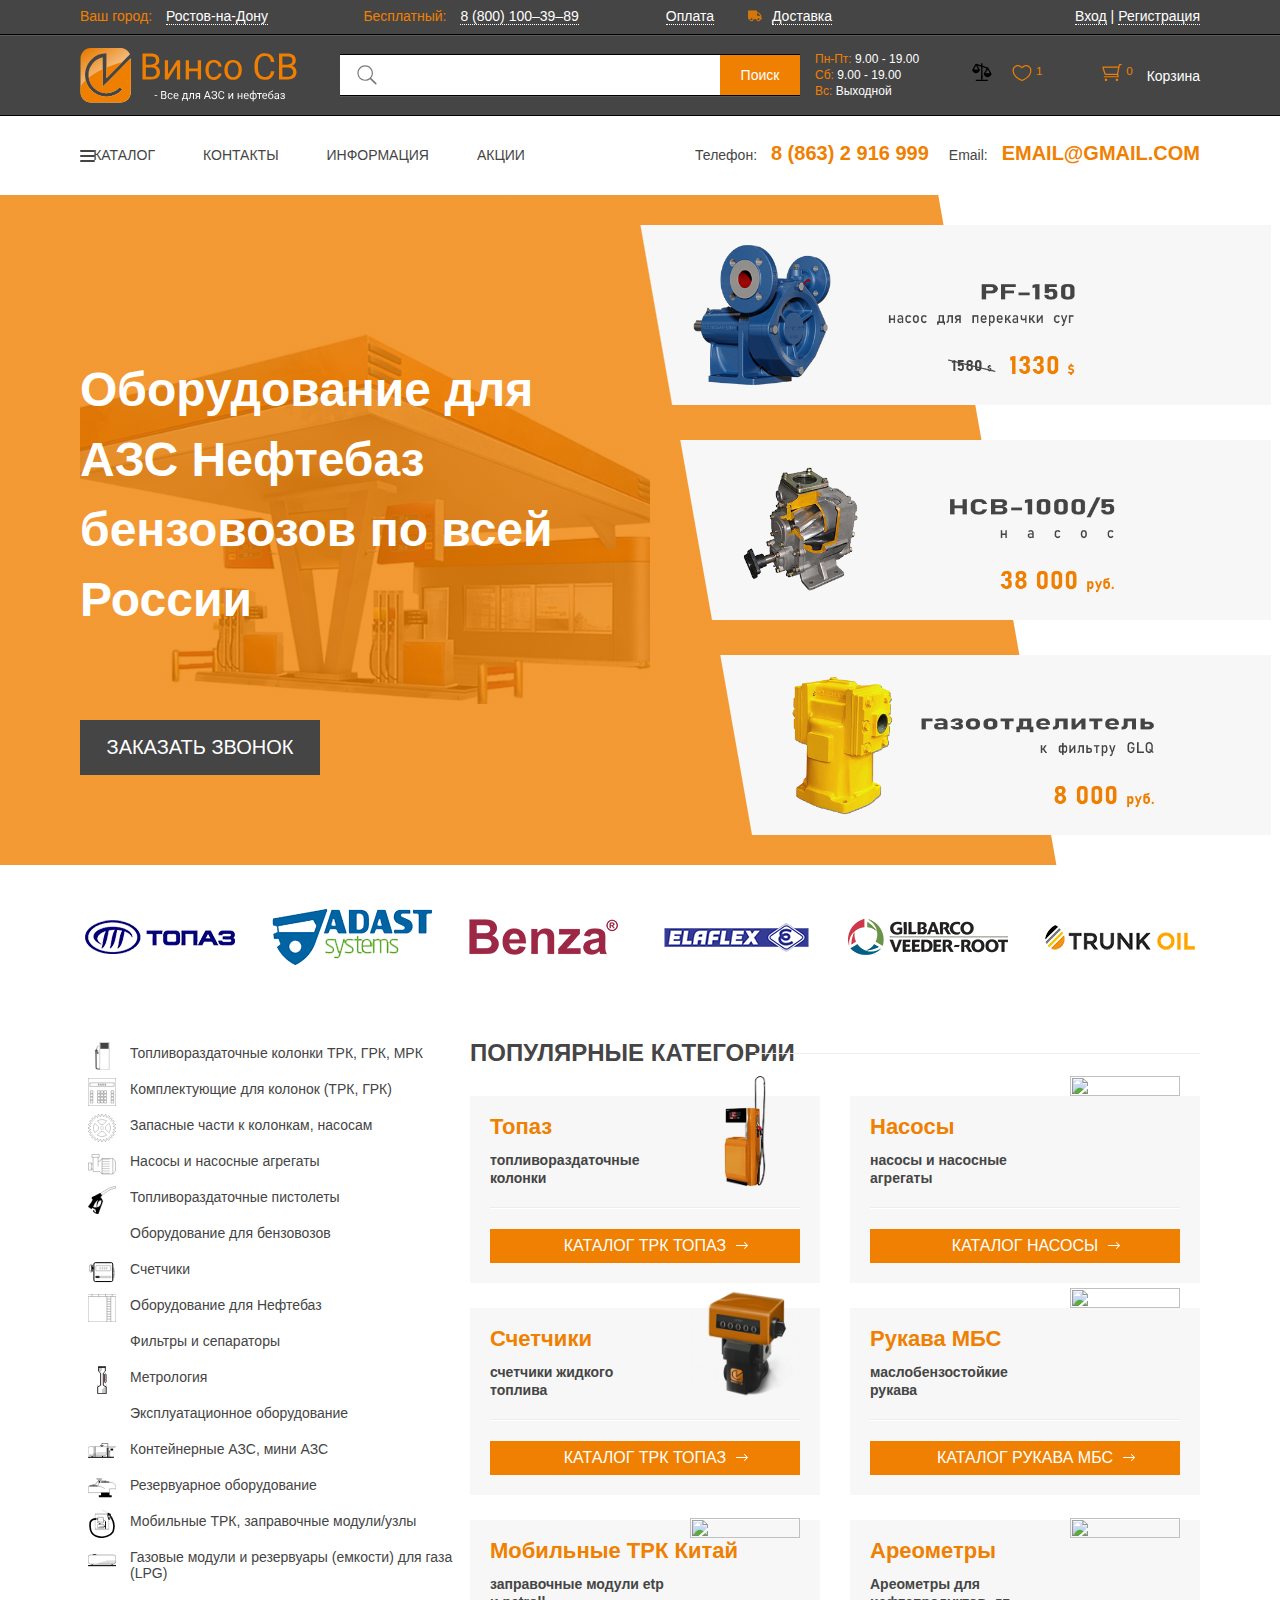
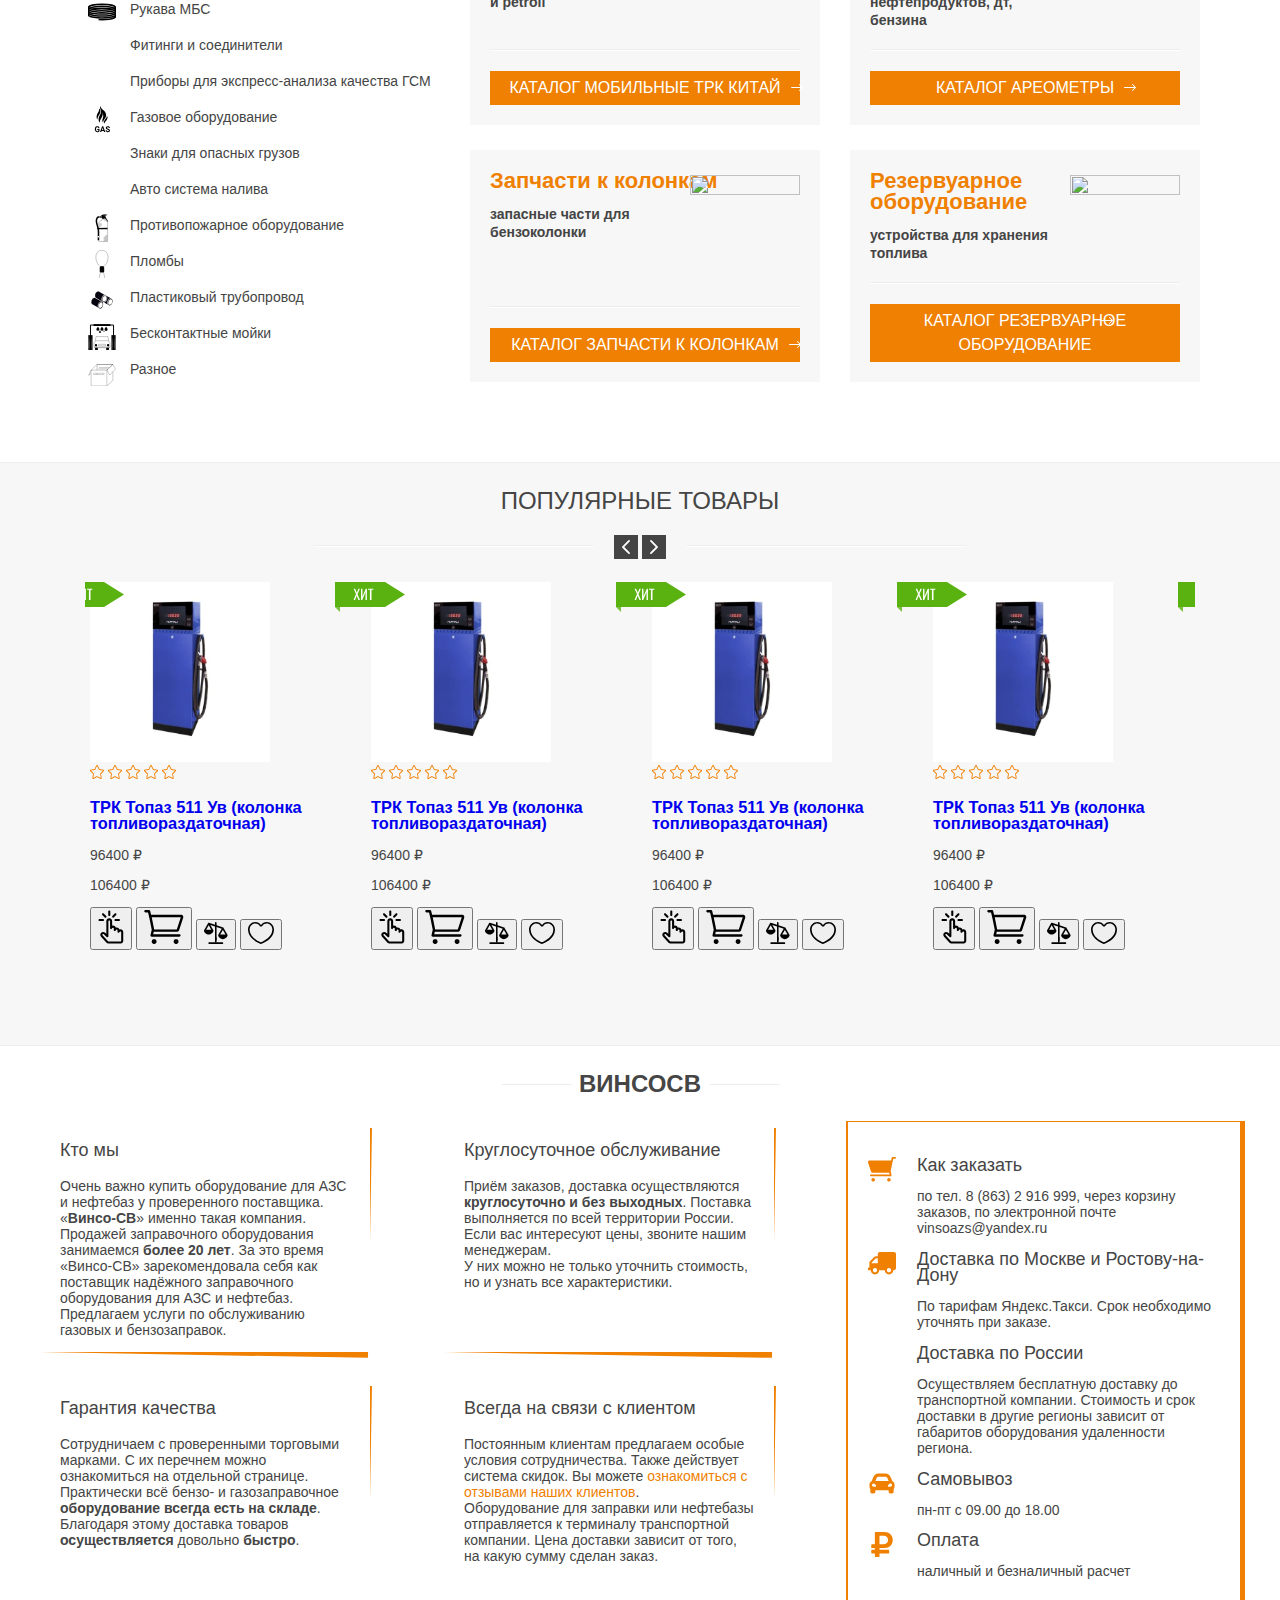
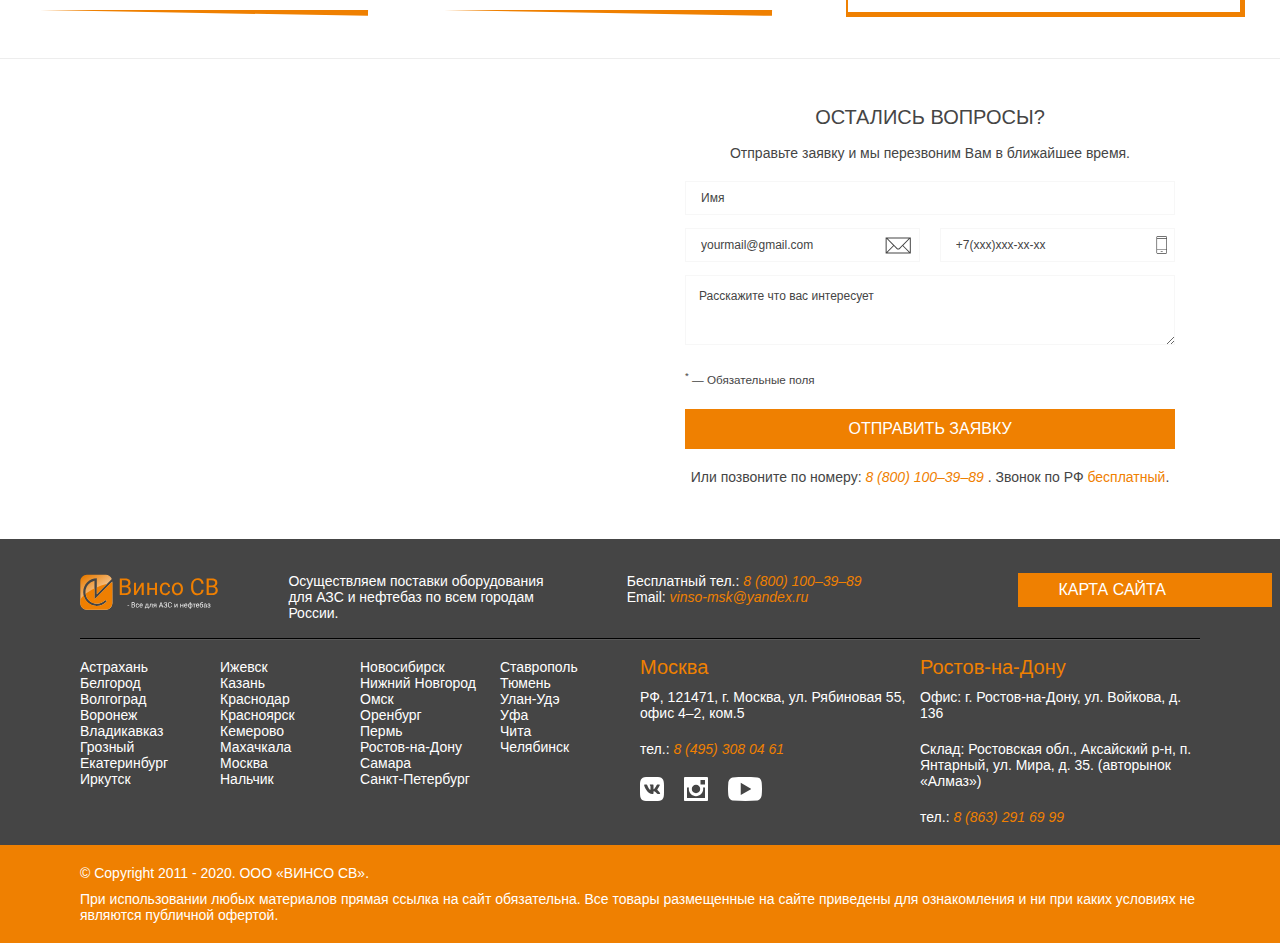
==== index.html @ 9df368e2 "vinso template 0.1" ====
<!DOCTYPE html><html lang="ru"><head><meta charset="utf-8"><meta name="viewport" content="width=device-width,initial-scale=1"><title>Оборудование для АЗС и нефтебаз в Москве | Винсо СВ</title><link rel="shortcut icon" href="img/favicon.ico" type="image/x-icon"><link rel="icon" href="img/favicon.ico" type="image/x-icon"><link rel="preload" href="fonts/oswald-v35-latin_cyrillic-ext_cyrillic-700.woff2" as="font" crossorigin="anonymous"><link rel="preload" href="fonts/oswald-v35-latin_cyrillic-ext_cyrillic-regular.woff2" as="font" crossorigin="anonymous"><link rel="preload" href="fonts/roboto-v20-latin_cyrillic-ext_cyrillic-700.woff2" as="font" crossorigin="anonymous"><link rel="preload" href="fonts/roboto-v20-latin_cyrillic-ext_cyrillic-regular.woff2" as="font" crossorigin="anonymous"><link rel="stylesheet" href="css/style.min.css"></head><body><header class="page-header"><div class="page-header__wrap-top"><div class="page-header__container"><span class="city-choosing"><span>Ваш город:</span> <a class="city-choosing__city" href="#">Ростов-на-Дону</a> </span><span class="page-header__phone"><span>Бесплатный:</span> <a class="page-header__phone--number" href="tel:+1234567890">8 (800) 100–39–89</a> </span><!-- Hidden for mobile --> <a class="page-header__payment" href="#" target="_blank">Оплата</a> <a class="page-header__delivery" href="#" target="_blank">Доставка</a><ul class="page-header__user-list user-list"><li class="user-list__item"><a class="user-list__login" href="auth.html">Вход</a> | <a class="user-list__registration" href="auth.html">Регистрация</a></li></ul><!-- Hidden for mobile End --></div></div><div class="page-header__wrap-bottom"><div class="page-header__container"><a class="page-header__logo"><picture><!--[if IE 9]><video style="display: none;"><![endif]--><source media="(min-width: 1200px)" srcset="img/logo-desktop.svg"><!--[if IE 9]></video><![endif]--> <img class="page-header__logo-image" src="img/logo_mobile.png" width="140" height="34" alt="ВинсоСВ"></picture></a><div class="search search--closed"><button class="search__toggle" type="button" aria-label="Поиск по сайту"><svg width="24" height="24"><use xlink:href="img/sprite.svg#icon-search"/></svg></button><!-- Hidden for mobile --><div class="search__box"><form class="search__form" action="#" method="get" enctype="multipart/form-data"><input class="search__input" type="search" name="search" id="search" placeholder=""> <label class="search__label" for="search" aria-label="Поиск по сайту"><svg width="20" height="20"><use xlink:href="img/sprite.svg#icon-search"/></svg></label> <button class="search__button button" type="submit">Поиск</button></form></div><!-- Hidden for mobile End --></div><!-- Hidden for mobile --><div class="page-header__office-hours"><p><span>Пн-Пт:</span> 9.00 - 19.00</p><p><span>Сб:</span> 9.00 - 19.00</p><p><span>Вс:</span> Выходной</p></div><div class="bookmarks"><ul class="bookmarks__list"><li class="bookmarks__item"><a href="#" class="bookmarks__link" aria-label="Добавить в сравнение"><svg width="20" height="18"><use xlink:href="img/sprite.svg#icon-compare"/></svg></a></li><li class="bookmarks__item"><a href="#" class="bookmarks__link bookmarks__link--active" aria-label="Добавить в избранное"><svg width="20" height="16"><use xlink:href="img/sprite.svg#icon-favorite"/></svg> <span><sup>1</sup></span></a></li></ul></div><div class="page-header__cart"><a class="page-header__cart-link" href="cart.html"><svg width="20" height="17"><use xlink:href="img/sprite.svg#icon-cart_header"/></svg> <span><sup>0</sup></span> Корзина</a></div><!-- Hidden for mobile End --></div><nav class="main-nav main-nav--closed"><button class="main-nav__toggle" type="button" aria-label="Открыть меню"></button><div class="main-nav__wrap"><ul class="main-nav__list user-list"><li class="user-list__item"><a class="user-list__login" href="auth.html">Вход</a> | <a class="user-list__registration" href="auth.html">Регистрация</a></li></ul><ul class="main-nav__list main-list"><li class="main-list__item"><a class="main-list__item-link main-list__item-link--catalog" href="category.html">Каталог</a></li><li class="main-list__item"><a class="main-list__item-link" href="contacts.html">Контакты</a></li><li class="main-list__item"><a class="main-list__item-link" href="information.html">Информация</a></li><li class="main-list__item"><a class="main-list__item-link" href="special.html">Акции</a></li></ul><!-- Hidden for mobile --> <span class="page-header__phone-main">Телефон: <a class="page-header__phone-main--target" href="tel:+1234567890">8 (863) 2 916 999</a></span> <span class="page-header__mail-main">Email: <a class="page-header__mail-main--target" href="mailto:email@gmail.com">email@gmail.com</a></span><!-- Hidden for mobile End --><ul class="main-nav__list category-list"><li class="category-list__item"><a class="category-list__item-link" href="#">Топливораздаточные колонки ТРК, ГРК, МРК</a></li><li class="category-list__item"><a class="category-list__item-link" href="#">Комплектующие для колонок (ТРК, ГРК)</a></li><li class="category-list__item"><a class="category-list__item-link" href="#">Запасные части к колонкам, насосам</a></li><li class="category-list__item"><a class="category-list__item-link" href="#">Насосы и насосные агрегаты</a></li><li class="category-list__item"><a class="category-list__item-link" href="#">Топливораздаточные пистолеты</a></li><li class="category-list__item"><a class="category-list__item-link" href="#">Оборудование для бензовозов</a></li><li class="category-list__item"><a class="category-list__item-link" href="#">Счетчики</a></li><li class="category-list__item"><a class="category-list__item-link" href="#">Оборудование для Нефтебаз</a></li><li class="category-list__item"><a class="category-list__item-link" href="#">Фильтры и сепараторы</a></li><li class="category-list__item"><a class="category-list__item-link" href="#">Метрология</a></li><li class="category-list__item"><a class="category-list__item-link" href="#">Эксплуатационное оборудование</a></li><li class="category-list__item"><a class="category-list__item-link" href="#">Контейнерные АЗС, мини АЗС</a></li><li class="category-list__item"><a class="category-list__item-link" href="#">Резервуарное оборудование</a></li><li class="category-list__item"><a class="category-list__item-link" href="#">Мобильные ТРК, заправочные модули/узлы</a></li><li class="category-list__item"><a class="category-list__item-link" href="#">Газовые модули и резервуары (емкости) для газа (LPG)</a></li><li class="category-list__item"><a class="category-list__item-link" href="#">Рукава МБС</a></li><li class="category-list__item"><a class="category-list__item-link" href="#">Фитинги и соединители</a></li><li class="category-list__item"><a class="category-list__item-link" href="#">Приборы для экспресс-анализа качества ГСМ</a></li><li class="category-list__item"><a class="category-list__item-link" href="#">Газовое оборудование</a></li><li class="category-list__item"><a class="category-list__item-link" href="#">Знаки для опасных грузов</a></li><li class="category-list__item"><a class="category-list__item-link" href="#">Авто система налива</a></li><li class="category-list__item"><a class="category-list__item-link" href="#">Противопожарное оборудование</a></li><li class="category-list__item"><a class="category-list__item-link" href="#">Пломбы</a></li><li class="category-list__item"><a class="category-list__item-link" href="#">Пластиковый трубопровод</a></li><li class="category-list__item"><a class="category-list__item-link" href="#">Бесконтактные мойки</a></li><li class="category-list__item"><a class="category-list__item-link" href="#">Разное</a></li></ul></div></nav></div></header><main class="page-main"><section class="hero"><div class="hero__container"><header class="hero__header"><h1 class="hero__title">Оборудование для АЗС Нефтебаз бензовозов по всей России</h1><!-- Hidden for mobile --> <a class="hero__button">Заказать звонок</a><!-- Hidden for mobile End --></header></div><!-- Hidden for mobile --><div class="banners"><ul class="banners__list"><li class="banners__item"><img src="img/slide-001.png" width="432" height="180" alt=""></li><li class="banners__item"><img src="img/slide-002.png" width="432" height="180" alt=""></li><li class="banners__item"><img src="img/slide-003.png" width="432" height="180" alt=""></li></ul></div><!-- Hidden for mobile End --></section><!-- Hidden for mobile --><section class="manufacturer"><h2 class="visually-hidden">Производители</h2><ul class="manufacturer__list"><li class="manufacturer__item"><a href="#"><img src="img/logo_topaz_160x85.png" width="160" height="85" alt=""></a></li><li class="manufacturer__item"><a href="#"><img src="img/logo_adast_160x85.png" width="160" height="85" alt=""></a></li><li class="manufacturer__item"><a href="#"><img src="img/logo_benza_160x85.png" width="160" height="85" alt=""></a></li><li class="manufacturer__item"><a href="#"><img src="img/logo_elaflex_160x85.png" width="160" height="85" alt=""></a></li><li class="manufacturer__item"><a href="#"><img src="img/logo_gilbarco_160x85.png" width="160" height="85" alt=""></a></li><li class="manufacturer__item"><a href="#"><img src="img/logo_trunkoil_160x85.png" width="160" height="85" alt=""></a></li></ul></section><!-- Hidden for mobile End --><section class="categories"><h2 class="visually-hidden">Категории</h2><a class="categories__button button" href="category.html">Перейти в каталог</a><!-- Hidden for mobile --><!-- If js works, delete this duplicate category and move the original from the mobile menu --><ul class="categories__main-nav-list main-nav__list category-list"><li class="categories__main-nav-list-item category-list__item"><a class="category-list__link category-list__link--trk categories__link categories__link--trk" href="#">Топливораздаточные колонки ТРК, ГРК, МРК</a></li><li class="categories__main-nav-list-item category-list__item"><a class="category-list__link category-list__link--komplektushie categories__link categories__link--komplektushie" href="#">Комплектующие для колонок (ТРК, ГРК)</a></li><li class="categories__main-nav-list-item category-list__item"><a class="category-list__link category-list__link--zapchasti categories__link categories__link--zapchasti" href="#">Запасные части к колонкам, насосам</a></li><li class="categories__main-nav-list-item category-list__item"><a class="category-list__link category-list__link--nasos categories__link categories__link--nasos" href="#">Насосы и насосные агрегаты</a></li><li class="categories__main-nav-list-item category-list__item"><a class="category-list__link category-list__link--pistolet categories__link categories__link--pistolet" href="#">Топливораздаточные пистолеты</a></li><li class="categories__main-nav-list-item category-list__item"><a class="category-list__link category-list__link--benzovoz categories__link categories__link--benzovoz" href="#">Оборудование для бензовозов</a></li><li class="categories__main-nav-list-item category-list__item"><a class="category-list__link category-list__link--schetchik categories__link categories__link--schetchik" href="#">Счетчики</a></li><li class="categories__main-nav-list-item category-list__item"><a class="category-list__link category-list__link--neftebaz categories__link categories__link--neftebaz" href="#">Оборудование для Нефтебаз</a></li><li class="categories__main-nav-list-item category-list__item"><a class="category-list__link category-list__link--filtr categories__link categories__link--filtr" href="#">Фильтры и сепараторы</a></li><li class="categories__main-nav-list-item category-list__item"><a class="category-list__link category-list__link--metrologiya categories__link categories__link--metrologiya" href="#">Метрология</a></li><li class="categories__main-nav-list-item category-list__item"><a class="category-list__link category-list__link--eksp_oboryd categories__link categories__link--eksp_oboryd" href="#">Эксплуатационное оборудование</a></li><li class="categories__main-nav-list-item category-list__item"><a class="category-list__link category-list__link--kont_azs categories__link categories__link--kont_azs" href="#">Контейнерные АЗС, мини АЗС</a></li><li class="categories__main-nav-list-item category-list__item"><a class="category-list__link category-list__link--rezerv_ob categories__link categories__link--rezerv_ob" href="#">Резервуарное оборудование</a></li><li class="categories__main-nav-list-item category-list__item"><a class="category-list__link category-list__link--mobile_trk categories__link categories__link--mobile_trk" href="#">Мобильные ТРК, заправочные модули/узлы</a></li><li class="categories__main-nav-list-item category-list__item"><a class="category-list__link category-list__link--rezervuaryi categories__link categories__link--rezervuaryi" href="#">Газовые модули и резервуары (емкости) для газа (LPG)</a></li><li class="categories__main-nav-list-item category-list__item"><a class="category-list__link category-list__link--rykava_mbs categories__link categories__link--rykava_mbs" href="#">Рукава МБС</a></li><li class="categories__main-nav-list-item category-list__item"><a class="category-list__link category-list__link--fiting categories__link categories__link--fiting" href="#">Фитинги и соединители</a></li><li class="categories__main-nav-list-item category-list__item"><a class="category-list__link category-list__link--analizator categories__link categories__link--analizator" href="#">Приборы для экспресс-анализа качества ГСМ</a></li><li class="categories__main-nav-list-item category-list__item"><a class="category-list__link category-list__link--gas categories__link categories__link--gas" href="#">Газовое оборудование</a></li><li class="categories__main-nav-list-item category-list__item"><a class="category-list__link category-list__link--dopogs categories__link categories__link--dopogs" href="#">Знаки для опасных грузов</a></li><li class="categories__main-nav-list-item category-list__item"><a class="category-list__link category-list__link--asn categories__link categories__link--asn" href="#">Авто система налива</a></li><li class="categories__main-nav-list-item category-list__item"><a class="category-list__link category-list__link--pojarnoe categories__link categories__link--pojarnoe" href="#">Противопожарное оборудование</a></li><li class="categories__main-nav-list-item category-list__item"><a class="category-list__link category-list__link--plomba categories__link categories__link--plomba" href="#">Пломбы</a></li><li class="categories__main-nav-list-item category-list__item"><a class="category-list__link category-list__link--plast_trub categories__link categories__link--plast_trub" href="#">Пластиковый трубопровод</a></li><li class="categories__main-nav-list-item category-list__item"><a class="category-list__link category-list__link--mojka categories__link categories__link--mojka" href="#">Бесконтактные мойки</a></li><li class="categories__main-nav-list-item category-list__item"><a class="category-list__link category-list__link--raznoe categories__link categories__link--raznoe" href="#">Разное</a></li></ul><!-- Hidden for mobile End --><div class="categories__main-list"><h2 class="categories__main-list-title list-title">Популярные категории</h2><ul class="categories__list categories-list"><li class="categories-list__item"><h2 class="categories-list__title">Топаз</h2><p class="categories-list__subtitle">топливораздаточные колонки</p><picture><!--[if IE 9]><video style="display: none;"><![endif]--><source type="image/webp" media="(min-width: 1200px)" srcset="img/trk-topaz-cat-desktop@1x.webp, img/trk-topaz-cat-desktop@2x.webp 2x"><source type="image/webp" media="(min-width: 768px)" srcset="img/trk-topaz-cat-tablet@1x.webp, img/trk-topaz-cat-tablet@2x.webp 2x"><source type="image/webp" srcset="img/trk-topaz-cat-mobile@1x.webp, img/trk-topaz-cat-mobile@2x.webp 2x"><source media="(min-width: 1200px)" srcset="img/trk-topaz-cat-desktop@1x.png, img/trk-topaz-cat-desktop@2x.png 2x"><source media="(min-width: 768px)" srcset="img/trk-topaz-cat-tablet@1x.png, img/trk-topaz-cat-tablet@2x.png 2x"><!--[if IE 9]></video><![endif]--> <img class="categories-list__image" src="img/trk-topaz-cat-mobile@1x.png" srcset="img/trk-topaz-cat-mobile@2x.png 2x" width="110" height="110" alt=""></picture><hr class="hr"><a class="categories-list__button button" href="#">каталог трк Топаз</a></li><li class="categories-list__item"><h2 class="categories-list__title">Насосы</h2><p class="categories-list__subtitle">насосы и насосные агрегаты</p><picture><!--[if IE 9]><video style="display: none;"><![endif]--><source type="image/webp" media="(min-width: 1200px)" srcset="img/cat-pump-desktop@1x.webp, img/cat-pump-desktop@2x.webp 2x"><source type="image/webp" media="(min-width: 768px)" srcset="img/cat-pump-tablet@1x.webp, img/cat-pump-tablet@2x.webp 2x"><source type="image/webp" srcset="img/cat-pump-mobile@1x.webp, img/cat-pump-mobile@2x.webp 2x"><source media="(min-width: 1200px)" srcset="img/cat-pump-desktop@1x.png, img/cat-pump-desktop@2x.png 2x"><source media="(min-width: 768px)" srcset="img/cat-pump-tablet@1x.png, img/cat-pump-tablet@2x.png 2x"><!--[if IE 9]></video><![endif]--> <img class="categories-list__image" src="img/cat-pump-mobile@1x.png" srcset="img/cat-pump-mobile@2x.png 2x" width="110" height="110" alt=""></picture><hr class="hr"><a class="categories-list__button button" href="#">каталог насосы</a></li><li class="categories-list__item"><h2 class="categories-list__title">Счетчики</h2><p class="categories-list__subtitle">счетчики жидкого топлива</p><picture><!--[if IE 9]><video style="display: none;"><![endif]--><source type="image/webp" media="(min-width: 1200px)" srcset="img/fuel-meter-cat-desktop@1x.webp, img/fuel-meter-cat-desktop@2x.webp 2x"><source type="image/webp" media="(min-width: 768px)" srcset="img/fuel-meter-cat-tablet@1x.webp, img/fuel-meter-cat-tablet@2x.webp 2x"><source type="image/webp" srcset="img/fuel-meter-cat-mobile@1x.webp, img/fuel-meter-cat-mobile@2x.webp 2x"><source media="(min-width: 1200px)" srcset="img/fuel-meter-cat-desktop@1x.png, img/fuel-meter-cat-desktop@2x.png 2x"><source media="(min-width: 768px)" srcset="img/fuel-meter-cat-tablet@1x.png, img/fuel-meter-cat-tablet@2x.png 2x"><!--[if IE 9]></video><![endif]--> <img class="categories-list__image" src="img/fuel-meter-cat-mobile@1x.png" srcset="img/fuel-meter-cat-mobile@2x.png 2x" width="110" height="110" alt=""></picture><hr class="hr"><a class="categories-list__button button" href="#">каталог трк Топаз</a></li><li class="categories-list__item"><h2 class="categories-list__title">Рукава МБС</h2><p class="categories-list__subtitle">маслобензостойкие рукава</p><picture><!--[if IE 9]><video style="display: none;"><![endif]--><source type="image/webp" media="(min-width: 1200px)" srcset="img/cat-sleeves-desktop@1x.webp, img/cat-sleeves-desktop@2x.webp 2x"><source type="image/webp" media="(min-width: 768px)" srcset="img/cat-sleeves-tablet@1x.webp, img/cat-sleeves-tablet@2x.webp 2x"><source type="image/webp" srcset="img/cat-sleeves-mobile@1x.webp, img/cat-sleeves-mobile@2x.webp 2x"><source media="(min-width: 1200px)" srcset="img/cat-sleeves-desktop@1x.png, img/cat-sleeves-desktop@2x.png 2x"><source media="(min-width: 768px)" srcset="img/cat-sleeves-tablet@1x.png, img/cat-sleeves-tablet@2x.png 2x"><!--[if IE 9]></video><![endif]--> <img class="categories-list__image" src="img/cat-sleeves-mobile@1x.png" srcset="img/cat-sleeves-mobile@2x.png 2x" width="110" height="110" alt=""></picture><hr class="hr"><a class="categories-list__button button" href="#">каталог рукава мбс</a></li><!-- Hidden for mobile --><li class="categories-list__item"><h2 class="categories-list__title">Мобильные ТРК Китай</h2><p class="categories-list__subtitle">заправочные модули etp и petroll</p><picture><!--[if IE 9]><video style="display: none;"><![endif]--><source type="image/webp" media="(min-width: 1200px)" srcset="img/cat-mobile-dispensers-desktop@1x.webp, img/cat-mobile-dispensers-desktop@2x.webp 2x"><source type="image/webp" media="(min-width: 768px)" srcset="img/cat-mobile-dispensers-tablet@1x.webp, img/cat-mobile-dispensers-tablet@2x.webp 2x"><source type="image/webp" srcset="img/cat-mobile-dispensers-mobile@1x.webp, img/cat-mobile-dispensers-mobile@2x.webp 2x"><source media="(min-width: 1200px)" srcset="img/cat-mobile-dispensers-desktop@1x.png, img/cat-mobile-dispensers-desktop@2x.png 2x"><source media="(min-width: 768px)" srcset="img/cat-mobile-dispensers-tablet@1x.png, img/cat-mobile-dispensers-tablet@2x.png 2x"><!--[if IE 9]></video><![endif]--> <img class="categories-list__image" src="img/cat-mobile-dispensers-mobile@1x.png" srcset="img/cat-mobile-dispensers-mobile@2x.png 2x" width="110" height="110" alt=""></picture><hr class="hr"><a class="categories-list__button button" href="#">каталог Мобильные ТРК Китай</a></li><li class="categories-list__item"><h2 class="categories-list__title">Ареометры</h2><p class="categories-list__subtitle">Ареометры для нефтепродуктов, дт, бензина</p><picture><!--[if IE 9]><video style="display: none;"><![endif]--><source type="image/webp" media="(min-width: 1200px)" srcset="img/cat-areometer-desktop@1x.webp, img/cat-areometer-desktop@2x.webp 2x"><source type="image/webp" media="(min-width: 768px)" srcset="img/cat-areometer-tablet@1x.webp, img/cat-areometer-tablet@2x.webp 2x"><source type="image/webp" srcset="img/cat-areometer-mobile@1x.webp, img/cat-areometer-mobile@2x.webp 2x"><source media="(min-width: 1200px)" srcset="img/cat-areometer-desktop@1x.png, img/cat-areometer-desktop@2x.png 2x"><source media="(min-width: 768px)" srcset="img/cat-areometer-tablet@1x.png, img/cat-areometer-tablet@2x.png 2x"><!--[if IE 9]></video><![endif]--> <img class="categories-list__image" src="img/cat-areometer-mobile@1x.png" srcset="img/cat-areometer-mobile@2x.png 2x" width="110" height="110" alt=""></picture><hr class="hr"><a class="categories-list__button button" href="#">каталог Ареометры</a></li><li class="categories-list__item"><h2 class="categories-list__title">Запчасти к колонкам</h2><p class="categories-list__subtitle">запасные части для бензоколонки</p><picture><!--[if IE 9]><video style="display: none;"><![endif]--><source type="image/webp" media="(min-width: 1200px)" srcset="img/cat-repair-parts-desktop@1x.webp, img/cat-repair-parts-desktop@2x.webp 2x"><source type="image/webp" media="(min-width: 768px)" srcset="img/cat-repair-parts-tablet@1x.webp, img/cat-repair-parts-tablet@2x.webp 2x"><source type="image/webp" srcset="img/cat-repair-parts-mobile@1x.webp, img/cat-repair-parts-mobile@2x.webp 2x"><source media="(min-width: 1200px)" srcset="img/cat-repair-parts-desktop@1x.png, img/cat-repair-parts-desktop@2x.png 2x"><source media="(min-width: 768px)" srcset="img/cat-repair-parts-tablet@1x.png, img/cat-repair-parts-tablet@2x.png 2x"><!--[if IE 9]></video><![endif]--> <img class="categories-list__image" src="img/cat-repair-parts-mobile@1x.png" srcset="img/cat-repair-parts-mobile@2x.png 2x" width="110" height="110" alt=""></picture><hr class="hr"><a class="categories-list__button button" href="#">каталог Запчасти к колонкам</a></li><li class="categories-list__item"><h2 class="categories-list__title">Резервуарное оборудование</h2><p class="categories-list__subtitle">устройства для хранения топлива</p><picture><!--[if IE 9]><video style="display: none;"><![endif]--><source type="image/webp" media="(min-width: 1200px)" srcset="img/cat-tank-equipment-desktop@1x.webp, img/cat-tank-equipment-desktop@2x.webp 2x"><source type="image/webp" media="(min-width: 768px)" srcset="img/cat-tank-equipment-tablet@1x.webp, img/cat-tank-equipment-tablet@2x.webp 2x"><source type="image/webp" srcset="img/cat-tank-equipment-mobile@1x.webp, img/cat-tank-equipment-mobile@2x.webp 2x"><source media="(min-width: 1200px)" srcset="img/cat-tank-equipment-desktop@1x.png, img/cat-tank-equipment-desktop@2x.png 2x"><source media="(min-width: 768px)" srcset="img/cat-tank-equipment-tablet@1x.png, img/cat-tank-equipment-tablet@2x.png 2x"><!--[if IE 9]></video><![endif]--> <img class="categories-list__image" src="img/cat-tank-equipment-mobile@1x.png" srcset="img/cat-tank-equipment-mobile@2x.png 2x" width="110" height="110" alt=""></picture><hr class="hr"><a class="categories-list__button button" href="#">каталог Резервуарное оборудование</a></li><!-- Hidden for mobile End --></ul></div></section><section class="popular-product"><h2>Популярные товары</h2><div class="popular-product__slider slider" id="popular-product__slider"><div class="slider__buttons"><button class="slider__before" type="button" aria-label="Влево"></button> <button class="slider__after" type="button" aria-label="Вправо"></button></div><ul class="slider__list"><li class="slider__item"><article class="article-product"><div class="ribbons"><div class="ribbons__ribbon ribbons__ribbon--popular"></div></div><a class="article-product__link" href="product.html"><img class="article-product__image" src="img/topaz511.jpg" width="180" height="180" alt="ТРК Топаз 511 Ув (колонка топливораздаточная)"></a><div class="article-product__description"><div class="article-product__rate" data-score="0"><img src="img/star-off.png" alt="1" title="bad"> <img src="img/star-off.png" alt="2" title="poor"> <img src="img/star-off.png" alt="3" title="regular"> <img src="img/star-off.png" alt="4" title="good"> <img src="img/star-off.png" alt="5" title="gorgeous"> <input type="hidden" name="score" value="0"></div><a class="article-product__link" href="product.html"><h3 class="article-product__title">ТРК Топаз 511 Ув (колонка топливораздаточная)</h3></a><div class="article-product__prices"><p class="article-product__price">96400 <span class="article-product__price--currency">₽</span></p><p class="article-product__old-price">106400 <span class="article-product__old-price--currency">₽</span></p></div></div><div class="article-product__buttons"><button class="article-product__buyoneclick" type="button" aria-label="Купить в один клик"><svg width="26" height="34"><use xlink:href="img/sprite.svg#icon-buyoneclick"/></svg></button> <button class="article-product__cart" type="button" aria-label="Положить в корзину"><svg width="40" height="34"><use xlink:href="img/sprite.svg#icon-buycart"/></svg></button> <button class="article-product__compare" type="button" aria-label="Добавить в сравнение"><svg width="24" height="22"><use xlink:href="img/sprite.svg#icon-compare"/></svg></button> <button class="article-product__favorite" type="button" aria-label="Добавить в избранное"><svg width="26" height="22"><use xlink:href="img/sprite.svg#icon-favorite"/></svg></button></div></article></li><li class="slider__item"><article class="article-product"><div class="ribbons"><div class="ribbons__ribbon ribbons__ribbon--popular"></div></div><a class="article-product__link" href="product.html"><img class="article-product__image" src="img/topaz511.jpg" width="180" height="180" alt="ТРК Топаз 511 Ув (колонка топливораздаточная)"></a><div class="article-product__description"><div class="article-product__rate" data-score="0"><img src="img/star-off.png" alt="1" title="bad"> <img src="img/star-off.png" alt="2" title="poor"> <img src="img/star-off.png" alt="3" title="regular"> <img src="img/star-off.png" alt="4" title="good"> <img src="img/star-off.png" alt="5" title="gorgeous"> <input type="hidden" name="score" value="0"></div><a class="article-product__link" href="product.html"><h3 class="article-product__title">ТРК Топаз 511 Ув (колонка топливораздаточная)</h3></a><div class="article-product__prices"><p class="article-product__price">96400 <span class="article-product__price--currency">₽</span></p><p class="article-product__old-price">106400 <span class="article-product__old-price--currency">₽</span></p></div></div><div class="article-product__buttons"><button class="article-product__buyoneclick" type="button" aria-label="Купить в один клик"><svg width="26" height="34"><use xlink:href="img/sprite.svg#icon-buyoneclick"/></svg></button> <button class="article-product__cart" type="button" aria-label="Положить в корзину"><svg width="40" height="34"><use xlink:href="img/sprite.svg#icon-buycart"/></svg></button> <button class="article-product__compare" type="button" aria-label="Добавить в сравнение"><svg width="24" height="22"><use xlink:href="img/sprite.svg#icon-compare"/></svg></button> <button class="article-product__favorite" type="button" aria-label="Добавить в избранное"><svg width="26" height="22"><use xlink:href="img/sprite.svg#icon-favorite"/></svg></button></div></article></li><li class="slider__item"><article class="article-product"><div class="ribbons"><div class="ribbons__ribbon ribbons__ribbon--popular"></div></div><a class="article-product__link" href="product.html"><img class="article-product__image" src="img/topaz511.jpg" width="180" height="180" alt="ТРК Топаз 511 Ув (колонка топливораздаточная)"></a><div class="article-product__description"><div class="article-product__rate" data-score="0"><img src="img/star-off.png" alt="1" title="bad"> <img src="img/star-off.png" alt="2" title="poor"> <img src="img/star-off.png" alt="3" title="regular"> <img src="img/star-off.png" alt="4" title="good"> <img src="img/star-off.png" alt="5" title="gorgeous"> <input type="hidden" name="score" value="0"></div><a class="article-product__link" href="product.html"><h3 class="article-product__title">ТРК Топаз 511 Ув (колонка топливораздаточная)</h3></a><div class="article-product__prices"><p class="article-product__price">96400 <span class="article-product__price--currency">₽</span></p><p class="article-product__old-price">106400 <span class="article-product__old-price--currency">₽</span></p></div></div><div class="article-product__buttons"><button class="article-product__buyoneclick" type="button" aria-label="Купить в один клик"><svg width="26" height="34"><use xlink:href="img/sprite.svg#icon-buyoneclick"/></svg></button> <button class="article-product__cart" type="button" aria-label="Положить в корзину"><svg width="40" height="34"><use xlink:href="img/sprite.svg#icon-buycart"/></svg></button> <button class="article-product__compare" type="button" aria-label="Добавить в сравнение"><svg width="24" height="22"><use xlink:href="img/sprite.svg#icon-compare"/></svg></button> <button class="article-product__favorite" type="button" aria-label="Добавить в избранное"><svg width="26" height="22"><use xlink:href="img/sprite.svg#icon-favorite"/></svg></button></div></article></li><li class="slider__item"><article class="article-product"><div class="ribbons"><div class="ribbons__ribbon ribbons__ribbon--popular"></div></div><a class="article-product__link" href="product.html"><img class="article-product__image" src="img/topaz511.jpg" width="180" height="180" alt="ТРК Топаз 511 Ув (колонка топливораздаточная)"></a><div class="article-product__description"><div class="article-product__rate" data-score="0"><img src="img/star-off.png" alt="1" title="bad"> <img src="img/star-off.png" alt="2" title="poor"> <img src="img/star-off.png" alt="3" title="regular"> <img src="img/star-off.png" alt="4" title="good"> <img src="img/star-off.png" alt="5" title="gorgeous"> <input type="hidden" name="score" value="0"></div><a class="article-product__link" href="product.html"><h3 class="article-product__title">ТРК Топаз 511 Ув (колонка топливораздаточная)</h3></a><div class="article-product__prices"><p class="article-product__price">96400 <span class="article-product__price--currency">₽</span></p><p class="article-product__old-price">106400 <span class="article-product__old-price--currency">₽</span></p></div></div><div class="article-product__buttons"><button class="article-product__buyoneclick" type="button" aria-label="Купить в один клик"><svg width="26" height="34"><use xlink:href="img/sprite.svg#icon-buyoneclick"/></svg></button> <button class="article-product__cart" type="button" aria-label="Положить в корзину"><svg width="40" height="34"><use xlink:href="img/sprite.svg#icon-buycart"/></svg></button> <button class="article-product__compare" type="button" aria-label="Добавить в сравнение"><svg width="24" height="22"><use xlink:href="img/sprite.svg#icon-compare"/></svg></button> <button class="article-product__favorite" type="button" aria-label="Добавить в избранное"><svg width="26" height="22"><use xlink:href="img/sprite.svg#icon-favorite"/></svg></button></div></article></li><li class="slider__item"><article class="article-product"><div class="ribbons"><div class="ribbons__ribbon ribbons__ribbon--popular"></div></div><a class="article-product__link" href="product.html"><img class="article-product__image" src="img/topaz511.jpg" width="180" height="180" alt="ТРК Топаз 511 Ув (колонка топливораздаточная)"></a><div class="article-product__description"><div class="article-product__rate" data-score="0"><img src="img/star-off.png" alt="1" title="bad"> <img src="img/star-off.png" alt="2" title="poor"> <img src="img/star-off.png" alt="3" title="regular"> <img src="img/star-off.png" alt="4" title="good"> <img src="img/star-off.png" alt="5" title="gorgeous"> <input type="hidden" name="score" value="0"></div><a class="article-product__link" href="product.html"><h3 class="article-product__title">ТРК Топаз 511 Ув (колонка топливораздаточная)</h3></a><div class="article-product__prices"><p class="article-product__price">96400 <span class="article-product__price--currency">₽</span></p><p class="article-product__old-price">106400 <span class="article-product__old-price--currency">₽</span></p></div></div><div class="article-product__buttons"><button class="article-product__buyoneclick" type="button" aria-label="Купить в один клик"><svg width="26" height="34"><use xlink:href="img/sprite.svg#icon-buyoneclick"/></svg></button> <button class="article-product__cart" type="button" aria-label="Положить в корзину"><svg width="40" height="34"><use xlink:href="img/sprite.svg#icon-buycart"/></svg></button> <button class="article-product__compare" type="button" aria-label="Добавить в сравнение"><svg width="24" height="22"><use xlink:href="img/sprite.svg#icon-compare"/></svg></button> <button class="article-product__favorite" type="button" aria-label="Добавить в избранное"><svg width="26" height="22"><use xlink:href="img/sprite.svg#icon-favorite"/></svg></button></div></article></li><li class="slider__item"><article class="article-product"><div class="ribbons"><div class="ribbons__ribbon ribbons__ribbon--popular"></div></div><a class="article-product__link" href="product.html"><img class="article-product__image" src="img/topaz511.jpg" width="180" height="180" alt="ТРК Топаз 511 Ув (колонка топливораздаточная)"></a><div class="article-product__description"><div class="article-product__rate" data-score="0"><img src="img/star-off.png" alt="1" title="bad"> <img src="img/star-off.png" alt="2" title="poor"> <img src="img/star-off.png" alt="3" title="regular"> <img src="img/star-off.png" alt="4" title="good"> <img src="img/star-off.png" alt="5" title="gorgeous"> <input type="hidden" name="score" value="0"></div><a class="article-product__link" href="product.html"><h3 class="article-product__title">ТРК Топаз 511 Ув (колонка топливораздаточная)</h3></a><div class="article-product__prices"><p class="article-product__price">96400 <span class="article-product__price--currency">₽</span></p><p class="article-product__old-price">106400 <span class="article-product__old-price--currency">₽</span></p></div></div><div class="article-product__buttons"><button class="article-product__buyoneclick" type="button" aria-label="Купить в один клик"><svg width="26" height="34"><use xlink:href="img/sprite.svg#icon-buyoneclick"/></svg></button> <button class="article-product__cart" type="button" aria-label="Положить в корзину"><svg width="40" height="34"><use xlink:href="img/sprite.svg#icon-buycart"/></svg></button> <button class="article-product__compare" type="button" aria-label="Добавить в сравнение"><svg width="24" height="22"><use xlink:href="img/sprite.svg#icon-compare"/></svg></button> <button class="article-product__favorite" type="button" aria-label="Добавить в избранное"><svg width="26" height="22"><use xlink:href="img/sprite.svg#icon-favorite"/></svg></button></div></article></li></ul></div></section><section class="page-content"><h2 class="page-content__title">Винсосв</h2><div class="page-content__content"><div class="page-content__content-box"><h2 class="page-content__content-title">Кто мы</h2><p>Очень важно купить оборудование для АЗС и нефтебаз у проверенного поставщика. «<b>Винсо-СВ</b>» именно такая компания. Продажей заправочного оборудования занимаемся <b>более 20 лет</b>. За это время «Винсо-СВ» зарекомендовала себя как поставщик надёжного заправочного оборудования для АЗС и нефтебаз. Предлагаем услуги по обслуживанию газовых и бензозаправок.</p></div><div class="page-content__content-box"><h2 class="page-content__content-title">Круглосуточное обслуживание</h2><p>Приём заказов, доставка осуществляются <b>круглосуточно и без выходных</b>. Поставка выполняется по всей территории России.</p><p>Если вас интересуют цены, звоните нашим менеджерам.</p><p>У них можно не только уточнить стоимость, но и узнать все характеристики.</p></div><div class="page-content__content-box"><h2 class="page-content__content-title">Гарантия качества</h2><p>Сотрудничаем с проверенными торговыми марками. С их перечнем можно ознакомиться на отдельной странице.</p><p>Практически всё бензо- и газозаправочное <b>оборудование всегда есть на складе</b>. Благодаря этому доставка товаров <b>осуществляется</b> довольно <b>быстро</b>.</p></div><div class="page-content__content-box"><h2 class="page-content__content-title">Всегда на связи с клиентом</h2><p>Постоянным клиентам предлагаем особые условия сотрудничества. Также действует система скидок. Вы можете <a class="page-content__content-link" href="#">ознакомиться с отзывами наших клиентов</a>.</p><p>Оборудование для заправки или нефтебазы отправляется к терминалу транспортной компании. Цена доставки зависит от того, на какую сумму сделан заказ.</p></div></div><div class="page-content__aside"><ul class="page-content__aside-list"><li class="page-content__aside-item"><svg width="28" height="25"><use xlink:href="img/sprite.svg#icon-cartsolid"/></svg><h2 class="page-content__aside-title">Как заказать</h2><p>по тел. 8 (863) 2 916 999, через корзину заказов, по электронной почте vinsoazs@yandex.ru</p></li><li class="page-content__aside-item"><svg width="28" height="23"><use xlink:href="img/sprite.svg#icon-trucksolid"/></svg><h2 class="page-content__aside-title">Доставка по Москве и Ростову-на-Дону</h2><p>По тарифам Яндекс.Такси. Срок необходимо уточнять при заказе.</p></li><li class="page-content__aside-item"><h2 class="page-content__aside-title">Доставка по России</h2><p>Осуществляем бесплатную доставку до транспортной компании. Стоимость и срок доставки в другие регионы зависит от габаритов оборудования удаленности региона.</p></li><li class="page-content__aside-item"><svg width="28" height="28"><use xlink:href="img/sprite.svg#icon-carsolid"/></svg><h2 class="page-content__aside-title">Самовывоз</h2><p>пн-пт с 09.00 до 18.00</p></li><li class="page-content__aside-item"><svg width="28" height="28"><use xlink:href="img/sprite.svg#icon-rublsolid"/></svg><h2 class="page-content__aside-title">Оплата</h2><p>наличный и безналичный расчет</p></li></ul></div></section><section class="our-partners"><h2 class="our-partners__title">наши партнеры</h2><div class="our-partners__slider slider" id="our-partners__slider"><div class="slider__buttons"><button class="slider__before" type="button" aria-label="Влево"></button> <button class="slider__after" type="button" aria-label="Вправо"></button></div><ul class="slider__list"><li class="slider__item"><article class="article-partner"><h2 class="visually-hidden">Логотип Fuel Master</h2><a class="article-partner__link" href="#"><img class="article-partner__image" src="img/fuel_master.jpg" width="278" height="70" alt="Логотип Fuel Master"></a></article></li><li class="slider__item"><article class="article-partner"><h2 class="visually-hidden">Логотип Fuel Master</h2><a class="article-partner__link" href="#"><img class="article-partner__image" src="img/fuel_master.jpg" width="278" height="70" alt="Логотип Fuel Master"></a></article></li><li class="slider__item"><article class="article-partner"><h2 class="visually-hidden">Логотип Fuel Master</h2><a class="article-partner__link" href="#"><img class="article-partner__image" src="img/fuel_master.jpg" width="278" height="70" alt="Логотип Fuel Master"></a></article></li><li class="slider__item"><article class="article-partner"><h2 class="visually-hidden">Логотип Fuel Master</h2><a class="article-partner__link" href="#"><img class="article-partner__image" src="img/fuel_master.jpg" width="278" height="70" alt="Логотип Fuel Master"></a></article></li></ul></div></section><section class="contacts"><h2 class="contacts__title">Остались вопросы?</h2><div class="contacts__map"><iframe src="https://yandex.ru/map-widget/v1/?um=constructor%3A9mwApP7oBu80vp2seyWtbrwxiWTaA__4&amp;source=constructor" width="320" height="480"></iframe></div><div class="contacts__form-wrap"><form class="contacts__form feadback-form" action="#" method="POST"><p class="feadback-form__title">Остались вопросы?</p><p class="feadback-form__sub-title">Отправьте заявку и мы перезвоним Вам в ближайшее время.</p><fieldset class="feadback-form__user-field"><legend class="feadback-form__title visually-hidden">Ваши данные</legend><ul class="feadback-form__list"><li class="feadback-form__item feadback-form__item--name"><label class="visually-hidden" for="user-name-field">Имя</label> <input type="text" id="user-name-field" name="user-name" placeholder="Имя" pattern="[A-Za-zА-Яа-яЁё]{2,20}" required></li><li class="feadback-form__item feadback-form__item--email"><label class="visually-hidden" for="user-email-field">E-mail</label> <input type="text" id="user-email-field" name="user-email" placeholder="yourmail@gmail.com" required> <svg width="27" height="17"><use xlink:href="img/sprite.svg#icon-mail"/></svg></li><li class="feadback-form__item feadback-form__item--phone"><label class="visually-hidden" for="user-phone-field">Телефон</label> <input type="text" id="user-phone-field" name="user-phone" placeholder="+7(xxx)xxx-xx-xx" pattern="\+7\([0-9]{3}\)[0-9]{3}\-[0-9]{2}\-[0-9]{2}" required> <svg width="11" height="18"><use xlink:href="img/sprite.svg#icon-phone"/></svg></li><li class="feadback-form__item feadback-form__item--comment"><textarea class="feadback-form__comment" name="comment-field" id="comment-field">Расскажите что вас интересует</textarea></li></ul></fieldset><div class="feadback-form__button-wrapper"><small class="feadback-form__legend feadback-form__legend--bottom"><sup>*</sup> — Обязательные поля</small> <button class="feadback-form__button button" type="submit"><span>Отправить заявку</span></button></div><p class="feadback-form__sub-description">Или позвоните по номеру: <span class="feadback-form__sub-description--color"><a href="tel:+1234567890">8 (800) 100–39–89</a> </span>. Звонок по РФ <span class="feadback-form__sub-description--color">бесплатный</span>.</p></form></div></section></main><footer class="page-footer"><div class="page-footer__top"><div class="page-footer__top-intro"><a class="page-footer__logo"><picture><!--[if IE 9]><video style="display: none;"><![endif]--><source media="(min-width: 1200px)" srcset="img/logo-desktop.svg"><!--[if IE 9]></video><![endif]--> <img class="page-footer__logo-image" src="img/logo_mobile.png" width="140" height="34" alt="ВинсоСВ"></picture></a><p class="page-footer__small-description">Осуществляем поставки оборудования для АЗС и нефтебаз по всем городам России.</p><div class="page-footer__main-contacts"><div class="page-footer__phone">Бесплатный тел.: <a class="page-footer__phone--number" href="tel:+1234567890">8 (800) 100–39–89</a></div><div class="page-footer__mail">Email: <a class="page-footer__mail--email" href="mailto:vinso-msk@yandex.ru">vinso-msk@yandex.ru</a></div></div><div class="page-footer__social social"><ul class="social__list"><li class="social__item"><a class="social__link social__link--vkontakte" href="#" aria-label="Мы в Вконтакте"><svg width="24" height="24"><use xlink:href="img/sprite.svg#icon-vkontakte"/></svg></a></li><li class="social__item"><a class="social__link social__link--instagram" href="#" aria-label="Мы в Инстаграме"><svg width="24" height="24"><use xlink:href="img/sprite.svg#icon-instagram"/></svg></a></li><li class="social__item"><a class="social__link social__link--youtube" href="" aria-label="Мы в YouTube"><svg width="34" height="24"><use xlink:href="img/sprite.svg#icon-youtube"/></svg></a></li></ul></div><div class="page-footer__site-map"><a class="button page-footer__site-map-link" href="">Карта сайта</a></div></div><div class="page-footer__description"><p class="page-footer__small-description">Осуществляем поставки оборудования для АЗС и нефтебаз по всем городам России.</p><a class="button page-footer__site-map-link" href="">Карта сайта</a></div><div class="page-footer__adresses adresses"><div class="adresses__citys"><ul class="adresses__city-list"><li class="adresses__city-item">Астрахань</li><li class="adresses__city-item">Белгород</li><li class="adresses__city-item">Волгоград</li><li class="adresses__city-item">Воронеж</li><li class="adresses__city-item">Владикавказ</li><li class="adresses__city-item">Грозный</li><li class="adresses__city-item">Екатеринбург</li><li class="adresses__city-item">Иркутск</li></ul><ul class="adresses__city-list"><li class="adresses__city-item">Ижевск</li><li class="adresses__city-item">Казань</li><li class="adresses__city-item">Краснодар</li><li class="adresses__city-item">Красноярск</li><li class="adresses__city-item">Кемерово</li><li class="adresses__city-item">Махачкала</li><li class="adresses__city-item">Москва</li><li class="adresses__city-item">Нальчик</li></ul><ul class="adresses__city-list"><li class="adresses__city-item">Новосибирск</li><li class="adresses__city-item">Нижний Новгород</li><li class="adresses__city-item">Омск</li><li class="adresses__city-item">Оренбург</li><li class="adresses__city-item">Пермь</li><li class="adresses__city-item">Ростов-на-Дону</li><li class="adresses__city-item">Самара</li><li class="adresses__city-item">Санкт-Петербург</li></ul><ul class="adresses__city-list"><li class="adresses__city-item">Ставрополь</li><li class="adresses__city-item">Тюмень</li><li class="adresses__city-item">Улан-Удэ</li><li class="adresses__city-item">Уфа</li><li class="adresses__city-item">Чита</li><li class="adresses__city-item">Челябинск</li></ul></div><ul class="adresses__list"><li class="adresses__item"><p class="adresses__sub-title">Москва</p><p class="adresses__description">РФ, 121471, г. Москва, ул. Рябиновая 55, офис 4–2, ком.5</p><span class="adresses__phone">тел.: <a class="adresses__phone--number" href="tel:+1234567890">8 (495) 308 04 61</a></span><div class="adresses__social social"><ul class="social__list"><li class="social__item"><a class="social__link social__link--vkontakte" href="#" aria-label="Мы в Вконтакте"><svg width="24" height="24"><use xlink:href="img/sprite.svg#icon-vkontakte"/></svg></a></li><li class="social__item"><a class="social__link social__link--instagram" href="#" aria-label="Мы в Инстаграме"><svg width="24" height="24"><use xlink:href="img/sprite.svg#icon-instagram"/></svg></a></li><li class="social__item"><a class="social__link social__link--youtube" href="" aria-label="Мы в YouTube"><svg width="34" height="24"><use xlink:href="img/sprite.svg#icon-youtube"/></svg></a></li></ul></div></li><li class="adresses__item"><p class="adresses__sub-title">Ростов-на-Дону</p><p class="adresses__description">Офис: г. Ростов-на-Дону, ул. Войкова, д. 136</p><p class="adresses__description">Склад: Ростовская обл., Аксайский р-н, п. Янтарный, ул. Мира, д. 35. (авторынок «Алмаз»)</p><span class="adresses__phone">тел.: <a class="adresses__phone--number" href="tel:+1234567890">8 (863) 291 69 99</a></span></li></ul></div></div><div class="page-footer__bottom"><div class="page-footer__bottom-wrap"><p>© Copyright 2011 - 2020. ООО «ВИНСО СВ».</p><p>При использовании любых материалов прямая ссылка на сайт обязательна. Все товары размещенные на сайте приведены для ознакомления и ни при каких условиях не являются публичной офертой.</p></div></div></footer><section class="modal" id="modal__geo"><h2 class="modal__title">Ваш город - <span>Ростов-на-Дону</span>?</h2><div class="modal__bottom"><button class="modal__button modal__button--accept button" type="button">Да</button> <button class="modal__button modal__button--change button" type="button">Изменить</button></div><button class="modal__button-close modal__button--close" type="button" aria-label="Закрыть"></button></section><section class="modal" id="modal__add-cart"><h2 class="modal__title">Товар добавлен в <a href="cart.html" class="modal__link">корзину</a>!</h2><div class="modal__bottom"><a href="order.html" class="modal__button modal__button--accept button" type="button">Оформить заказ</a> <button class="modal__button modal__button--change modal__button--close button" type="button">Продолжить покупки</button></div><button class="modal__button-close modal__button--close" type="button" aria-label="Закрыть"></button></section><section class="modal" id="modal__buyoc"><h2 class="modal__title">Купить в один клик!</h2><form class="modal__buyoc-form buyoc-form" action="#" method="POST"><p class="buyoc-form__sub-title">Оставьте заявку и наш специалист свяжется с вами в ближайшее время!</p><fieldset class="buyoc-form__user-field"><legend class="buyoc-form__title"></legend><ul class="buyoc-form__list"><li class="buyoc-form__item buyoc-form__item--name"><label class="visually-hidden" for="buyoc-user-name-field">Имя</label> <input type="text" id="buyoc-user-name-field" name="user-name" placeholder="Имя" pattern="[A-Za-zА-Яа-яЁё]{2,20}" required></li><li class="buyoc-form__item buyoc-form__item--email"><label class="visually-hidden" for="buyoc-user-email-field">E-mail</label> <input type="text" id="buyoc-user-email-field" name="user-email" placeholder="yourmail@gmail.com" required> <svg width="27" height="17"><use xlink:href="img/sprite.svg#icon-mail"/></svg></li><li class="buyoc-form__item buyoc-form__item--phone"><label class="visually-hidden" for="buyoc-user-phone-field">Телефон</label> <input type="text" id="buyoc-user-phone-field" name="user-phone" placeholder="+7(xxx)xxx-xx-xx" pattern="\+7\([0-9]{3}\)[0-9]{3}\-[0-9]{2}\-[0-9]{2}" required> <svg width="11" height="18"><use xlink:href="img/sprite.svg#icon-phone"/></svg></li><li class="buyoc-form__item buyoc-form__item--comment"><textarea class="buyoc-form__comment" name="buyoc-comment-field" id="buyoc-comment-field" placeholder="Комментарий к заказу"></textarea></li></ul></fieldset><div class="buyoc-form__button-wrapper"><small class="buyoc-form__legend buyoc-form__legend--bottom"><sup>*</sup> — Обязательные поля</small> <button class="buyoc-form__button button" type="submit"><span>Отправить заявку</span></button></div></form><button class="modal__button-close modal__button--close" type="button" aria-label="Закрыть"></button></section><script src="js/svg4everybody.min.js"></script><script src="js/svg4everybody.legacy.min.js"></script><script src="js/script.min.js"></script><script src="js/slider.min.js"></script><script src="js/picturefill.min.js" async></script></body></html>
---- css/style.min.css ----
@-webkit-keyframes slidein{0%{left:-100vw}to{left:0}}@keyframes slidein{0%{left:-100vw}to{left:0}}@-webkit-keyframes bounce{0%{-webkit-transform:translateY(-2000px);transform:translateY(-2000px)}70%{-webkit-transform:translateY(30px);transform:translateY(30px)}90%{-webkit-transform:translateY(-10px);transform:translateY(-10px)}to{-webkit-transform:translateY(0);transform:translateY(0)}}@keyframes bounce{0%{-webkit-transform:translateY(-2000px);transform:translateY(-2000px)}70%{-webkit-transform:translateY(30px);transform:translateY(30px)}90%{-webkit-transform:translateY(-10px);transform:translateY(-10px)}to{-webkit-transform:translateY(0);transform:translateY(0)}}@-webkit-keyframes shake{0%,to{-webkit-transform:translateX(0);transform:translateX(0)}10%,30%,50%,70%,90%{-webkit-transform:translateX(-10px);transform:translateX(-10px)}20%,40%,60%,80%{-webkit-transform:translateX(10px);transform:translateX(10px)}}@keyframes shake{0%,to{-webkit-transform:translateX(0);transform:translateX(0)}10%,30%,50%,70%,90%{-webkit-transform:translateX(-10px);transform:translateX(-10px)}20%,40%,60%,80%{-webkit-transform:translateX(10px);transform:translateX(10px)}}.visually-hidden:not(:focus):not(:active),input[type=checkbox].visually-hidden,input[type=radio].visually-hidden{position:absolute;width:1px;height:1px;margin:-1px;padding:0;overflow:hidden;white-space:nowrap;border:0;clip:rect(0 0 0 0)}@font-face{font-style:normal;font-weight:400;font-family:"Oswald";src:url(../fonts/oswald-v35-latin_cyrillic-ext_cyrillic-regular.woff2) format("woff2"),url(../fonts/oswald-v35-latin_cyrillic-ext_cyrillic-regular.woff) format("woff")}@font-face{font-style:normal;font-weight:700;font-family:"Oswald";src:url(../fonts/oswald-v35-latin_cyrillic-ext_cyrillic-700.woff2) format("woff2"),url(../fonts/oswald-v35-latin_cyrillic-ext_cyrillic-700.woff) format("woff")}@font-face{font-style:normal;font-weight:400;font-family:"Roboto";src:url(../fonts/roboto-v20-latin_cyrillic-ext_cyrillic-regular.woff2) format("woff2"),url(../fonts/roboto-v20-latin_cyrillic-ext_cyrillic-regular.woff) format("woff")}@font-face{font-style:normal;font-weight:700;font-family:"Roboto";src:url(../fonts/roboto-v20-latin_cyrillic-ext_cyrillic-700.woff2) format("woff2"),url(../fonts/roboto-v20-latin_cyrillic-ext_cyrillic-700.woff) format("woff")}.adresses__list{margin:20px 0 0;padding:0;list-style-type:none}@media (min-width:768px){.adresses__list{width:50%}}@media (min-width:1200px){.adresses__list{display:-webkit-box;display:-ms-flexbox;display:flex;-webkit-box-pack:justify;-ms-flex-pack:justify;justify-content:space-between}.adresses__item{width:50%}}.adresses__item:first-child{margin-bottom:20px}@media (min-width:768px){.adresses__item:first-child{margin-bottom:40px}}@media (min-width:1200px){.adresses__item:first-child{margin:0}}.adresses__sub-title{margin:0;font-weight:400;font-size:20px;font-family:"Oswald","Arial",sans-serif;color:#ef8001}.adresses__description{color:#fff}@media (min-width:768px){.adresses__description{margin-bottom:20px}}.adresses__phone,.article-product-g__link .article-product-g__title:hover{color:#ef8001}.adresses__phone--number{font-style:italic;color:#fff;border-bottom:1px dotted #fff}.adresses__phone--number:active,.adresses__phone--number:focus,.adresses__phone--number:hover,.slider__buttons button:active,.slider__buttons button:focus,.slider__buttons button:hover{opacity:.8}@media (min-width:768px){.adresses__phone{color:#fff}.adresses__phone--number{color:#ef8001;border:0}.adresses__phone--number:hover{color:#d5770b;opacity:1}.adresses__phone--number:active,.adresses__phone--number:focus{color:#bb6e16}}.adresses__citys{display:none}@media (min-width:768px){.adresses__citys{display:-webkit-box;display:-ms-flexbox;display:flex;-ms-flex-wrap:wrap;flex-wrap:wrap;width:50%;margin-top:20px}}.adresses__city-list{display:-webkit-box;display:-ms-flexbox;display:flex;-webkit-box-orient:vertical;-webkit-box-direction:normal;-ms-flex-direction:column;flex-direction:column;color:#fff;margin:0;padding:0;list-style-type:none}@media (min-width:768px){.adresses__city-list{width:50%;margin-bottom:20px}}@media (min-width:1200px){.adresses__city-list{width:25%}}@media (min-width:768px){.adresses__city-item{font-size:14}}.adresses__social{display:none}@media (min-width:1200px){.adresses__social{display:block;margin-top:20px}}.article-partner{height:110px;background-color:#fff;border:1px solid #ededed;border-top-width:3px;border-top-color:#ef8001}.article-partner__image{position:relative;top:50%;left:50%;-webkit-transform:translateX(-50%) translateY(-50%);transform:translateX(-50%) translateY(-50%)}.article-partner:hover{-webkit-box-shadow:0 8px 16px rgba(0,0,0,.25);box-shadow:0 8px 16px rgba(0,0,0,.25)}.article-partner:active,.article-partner:focus{-webkit-box-shadow:0 8px 16px rgba(0,0,0,.25);box-shadow:0 8px 16px rgba(0,0,0,.25);opacity:.25}.article-product-g{display:-webkit-box;display:-ms-flexbox;display:flex;-webkit-box-orient:vertical;-webkit-box-direction:normal;-ms-flex-direction:column;flex-direction:column;-webkit-box-pack:justify;-ms-flex-pack:justify;justify-content:space-between;padding:20px;background-color:#fff;border:1px solid #ededed;border-top-width:3px;border-top-color:#ef8001}@media (min-width:768px){.article-product-g{padding:30px}}.article-product-g:hover{-webkit-box-shadow:0 2px 6px rgba(0,0,0,.25);box-shadow:0 2px 6px rgba(0,0,0,.25)}.article-product-g:active,.article-product-g:focus{-webkit-box-shadow:0 2px 6px rgba(0,0,0,.25);box-shadow:0 2px 6px rgba(0,0,0,.25);opacity:.25}.article-product-g__image{width:100%}.article-product-g__description{display:-webkit-box;display:-ms-flexbox;display:flex;-webkit-box-orient:vertical;-webkit-box-direction:normal;-ms-flex-direction:column;flex-direction:column;-webkit-box-pack:justify;-ms-flex-pack:justify;justify-content:space-between;border-top:1px solid #ededed}.article-product-g__rate{margin:9px 0 6px;cursor:pointer}.article-product-g__title{margin:0;font-weight:400;font-size:16px;line-height:21px;font-family:"Oswald","Arial",sans-serif;color:#454545}.article-product-g__prices{display:-webkit-box;display:-ms-flexbox;display:flex;-webkit-box-orient:vertical;-webkit-box-direction:normal;-ms-flex-direction:column;flex-direction:column;-webkit-box-pack:start;-ms-flex-pack:start;justify-content:start;-webkit-box-align:baseline;-ms-flex-align:baseline;align-items:baseline;min-height:46px;margin-top:25px}.article-product-g__price{margin:0;font-style:italic;font-size:24px;line-height:21px;font-family:"Oswald","Arial",sans-serif;color:#59b210}.article-product-g__price--currency{font-style:normal;font-size:16px;color:#454545}.article-product-g__old-price{margin:0;font-style:italic;font-size:12px;line-height:21px;font-family:"Oswald","Arial",sans-serif;color:#454545;-webkit-text-decoration-color:#ff8282;text-decoration-color:#ff8282;-webkit-text-decoration-line:line-through;text-decoration-line:line-through;-webkit-text-decoration-style:inherit;text-decoration-style:inherit}.article-product-g__old-price--currency{font-size:12px;color:#454545}.article-product-g__link .article-product-g__title:active,.article-product-g__link .article-product-g__title:focus{opacity:.5}.article-product-g__link{display:inline-block}.article-product-g__buttons,.blog__description li{position:relative}.article-product-g__buyoneclick,.article-product-g__cart{position:absolute;bottom:1px;padding:0;background:0 0;border:0;outline:0;cursor:pointer}.article-product-g__buyoneclick:active,.article-product-g__buyoneclick:focus,.article-product-g__cart:active,.article-product-g__cart:focus{fill:#bb6e16}.article-product-g__buyoneclick{right:60px;width:26px;height:34px}.article-product-g__cart{right:0;width:40px;height:34px}.article-product-g__compare,.article-product-g__favorite{position:absolute;right:2px;width:24px;height:22px;padding:0;background:0 0;border:0;outline:0;cursor:pointer}.article-product-g__compare{top:-340px}@media (min-width:768px){.article-product-g__compare{top:-344px}}@media (min-width:1200px){.article-product-g__compare{top:-304px}}.article-product-g__favorite{top:-380px}@media (min-width:768px){.article-product-g__favorite{top:-384px}}@media (min-width:1200px){.article-product-g__favorite{top:-344px}}.article-product-g__buyoneclick svg,.article-product-g__cart svg,.article-product-g__compare svg,.article-product-g__favorite svg,.article-product-l__compare svg,.article-product-l__favorite svg{fill:#454545}.article-product-g__buyoneclick:hover svg,.article-product-g__cart:hover svg,.article-product-g__compare:hover svg,.article-product-g__favorite:hover svg{fill:#ef8001}.article-product-g__buyoneclick:active svg,.article-product-g__buyoneclick:focus svg,.article-product-g__cart:active svg,.article-product-g__cart:focus svg,.article-product-g__compare:active svg,.article-product-g__compare:focus svg,.article-product-g__favorite:active svg,.article-product-g__favorite:focus svg{fill:#bb6e16}.article-product-l{display:-webkit-box;display:-ms-flexbox;display:flex;-ms-flex-wrap:wrap;flex-wrap:wrap;-webkit-box-pack:justify;-ms-flex-pack:justify;justify-content:space-between;padding:20px;background-color:#fff;border:1px solid #ededed;border-top-width:3px;border-top-color:#ef8001}@media (min-width:768px){.article-product-l{padding:30px}}.article-product-l__image{width:150px}.article-product-l__description,.article-product-l__sub-title{display:-webkit-box;display:-ms-flexbox;display:flex;-webkit-box-pack:start;-ms-flex-pack:start;justify-content:flex-start}.article-product-l__description{-webkit-box-orient:vertical;-webkit-box-direction:normal;-ms-flex-direction:column;flex-direction:column;width:350px;margin:0 auto}.article-product-l__sub-title{-ms-flex-wrap:wrap;flex-wrap:wrap;border-bottom:1px solid #ededed}.article-product-l__intro ul{margin:10px 0 0;padding:0;list-style-type:none}.article-product-l__rate{margin:9px 0 6px;cursor:pointer}.article-product-l__title{margin:0;font-weight:400;font-size:16px;line-height:21px;font-family:"Oswald","Arial",sans-serif;color:#454545}.article-product-l__prices{display:-webkit-box;display:-ms-flexbox;display:flex;-webkit-box-orient:vertical;-webkit-box-direction:normal;-ms-flex-direction:column;flex-direction:column;-webkit-box-pack:start;-ms-flex-pack:start;justify-content:start;-webkit-box-align:baseline;-ms-flex-align:baseline;align-items:baseline;min-height:46px}.article-product-l__price{margin:0;font-style:italic;font-size:24px;line-height:21px;font-family:"Oswald","Arial",sans-serif;color:#59b210}.article-product-l__price--currency{font-style:normal;font-size:16px;color:#454545}.article-product-l__old-price{margin:0;font-style:italic;font-size:12px;line-height:21px;font-family:"Oswald","Arial",sans-serif;color:#454545;-webkit-text-decoration-color:#ff8282;text-decoration-color:#ff8282;-webkit-text-decoration-line:line-through;text-decoration-line:line-through;-webkit-text-decoration-style:inherit;text-decoration-style:inherit}.article-product-l__old-price--currency{font-size:12px;color:#454545}.article-product-l__link .article-product-l__title:hover,.bookmarks__link--active span{color:#ef8001}.article-product-l__link .article-product-l__title:active,.article-product-l__link .article-product-l__title:focus{opacity:.5}.article-product-l__link{display:inline-block}.article-product-l__buttons{position:relative;display:-webkit-box;display:-ms-flexbox;display:flex;-webkit-box-orient:vertical;-webkit-box-direction:normal;-ms-flex-direction:column;flex-direction:column;width:200px}.article-product-l__buyoneclick,.article-product-l__cart{width:100%;padding:10px 0;outline:0;cursor:pointer}.button.article-product-l__buyoneclick{color:#454545;background-color:#f7f7f7}.button.article-product-l__buyoneclick:hover{color:#ef8001;background-color:#f7f7f7}.button.article-product-l__buyoneclick:active,.button.article-product-l__buyoneclick:focus{color:#bb6e16;background-color:#f7f7f7}.article-product-l__cart{margin-top:10px;margin-bottom:10px}.article-product-l__compare,.article-product-l__favorite{height:14px;margin:auto 0 auto 10px;padding:0;background:0 0;border:0;outline:0;cursor:pointer}.article-product-l__compare:hover svg,.article-product-l__favorite:hover svg{fill:#ef8001}.article-product-l__compare:active svg,.article-product-l__compare:focus svg,.article-product-l__favorite:active svg,.article-product-l__favorite:focus svg{fill:#bb6e16}.authorization-form{display:-webkit-box;display:-ms-flexbox;display:flex;-webkit-box-orient:vertical;-webkit-box-direction:normal;-ms-flex-direction:column;flex-direction:column;-webkit-box-pack:justify;-ms-flex-pack:justify;justify-content:space-between}.authorization-form__title{font-weight:700;font-size:14px;font-family:"Oswald","Arial",sans-serif;color:#454545;margin:0 0 20px;padding:0}.authorization-form .authorization-form__user-field{margin:0;padding:0;border:0}.authorization-form__item,.authorization-form__list{display:-webkit-box;display:-ms-flexbox;display:flex;-ms-flex-wrap:wrap;flex-wrap:wrap;-webkit-box-pack:justify;-ms-flex-pack:justify;justify-content:space-between}.authorization-form__list{margin:0;padding:0;list-style-type:none}.authorization-form__item{position:relative;-webkit-box-align:center;-ms-flex-align:center;align-items:center;margin-bottom:13px}.authorization-form__item--comment,.authorization-form__item--name{width:100%}.authorization-form__item--email svg,.authorization-form__item--phone svg{position:absolute;top:8px;right:8px;fill:#454545}.authorization-form__item--email:hover svg,.authorization-form__item--phone:hover svg,.bookmarks__link svg{fill:#000}.authorization-form__item--email:active svg,.authorization-form__item--phone:active svg{fill:#59b210}.authorization-form__item label{font-weight:700;font-size:inherit;font-family:inherit;color:inherit}.authorization-form__sub-text{width:190px;margin-left:auto;font-size:12px;color:#787878}@media (min-width:768px){.authorization-form__sub-text{width:210px}}@media (min-width:1200px){.authorization-form__sub-text{width:400px}}.authorization-form__item input{position:relative;width:190px;height:34px;padding:7px 40px 7px 16px;font-size:12px;line-height:inherit;font-family:inherit;color:inherit;border:0;outline:0;-webkit-box-shadow:inset 0 0 0 1px #ededed;box-shadow:inset 0 0 0 1px #ededed}.authorization-form__item input:hover{-webkit-box-shadow:inset 0 0 0 1px #e0e0e0;box-shadow:inset 0 0 0 1px #e0e0e0}.authorization-form__item input:active,.authorization-form__item input:focus{-webkit-box-shadow:inset 0 0 0 2px #454545;box-shadow:inset 0 0 0 2px #454545}.authorization-form__item input:active~svg,.authorization-form__item input:focus~svg,.buyoc-form__item input:active~svg,.buyoc-form__item input:focus~svg,.callback-form__item input:active~svg,.callback-form__item input:focus~svg,.comment-form__item input:active~svg,.comment-form__item input:focus~svg,.feadback-form__item input:active~svg,.feadback-form__item input:focus~svg,.order-form__item input:active~svg,.order-form__item input:focus~svg{fill:#59b210}.authorization-form__item input:invalid:not(:-moz-placeholder-shown),.authorization-form__item input:invalid:not(:-ms-input-placeholder){box-shadow:inset 0 0 0 2px #ff8282}.authorization-form__item input:focus:invalid,.authorization-form__item input:invalid:not(:placeholder-shown){-webkit-box-shadow:inset 0 0 0 2px #ff8282;box-shadow:inset 0 0 0 2px #ff8282}.authorization-form__item input:invalid:not(:-moz-placeholder-shown)~svg,.authorization-form__item input:invalid:not(:-ms-input-placeholder)~svg{fill:#ff8282}.authorization-form__item input:focus:invalid~svg,.authorization-form__item input:invalid:not(:placeholder-shown)~svg{fill:#ff8282}@media (min-width:768px){.authorization-form__item input{width:210px}}@media (min-width:1200px){.authorization-form__item input{width:400px}}.authorization-form__item input::-webkit-input-placeholder{color:#454545}.authorization-form__item input::-moz-placeholder{color:#454545}.authorization-form__item input:-ms-input-placeholder,.authorization-form__item input::-ms-input-placeholder{color:#454545}.authorization-form__item input::placeholder{color:#454545}.authorization-form__legend{text-align:left}.authorization-form__button{width:150px;margin-right:40px;margin-left:auto;padding:10px;outline:0;cursor:pointer}@media (min-width:768px){.authorization-form__button{margin-right:60px}}@media (min-width:1200px){.authorization-form__button{margin-right:250px}}.authorization{display:-webkit-box;display:-ms-flexbox;display:flex;-webkit-box-orient:vertical;-webkit-box-direction:normal;-ms-flex-direction:column;flex-direction:column;margin-top:20px;margin-bottom:20px}@media (min-width:768px){.authorization{-webkit-box-orient:horizontal;-webkit-box-direction:normal;-ms-flex-direction:row;flex-direction:row;-ms-flex-wrap:wrap;flex-wrap:wrap;-webkit-box-pack:center;-ms-flex-pack:center;justify-content:center}}@media (min-width:1200px){.authorization{margin-bottom:80px}}.authorization__register,.authorization__signin{width:280px;margin:0 auto 30px}@media (min-width:768px){.authorization__register,.authorization__signin{width:320px;margin:0}.authorization__register:not(:nth-child(2)),.authorization__signin:not(:nth-child(2)){margin:0 30px 30px 0}}@media (min-width:1200px){.authorization__register,.authorization__signin{width:540px}}.authorization__signin{margin-bottom:20px}.authorization__register-form,.authorization__signin-form{padding:20px 10px}@media (min-width:768px){.authorization__register-form,.authorization__signin-form{padding:20px}}@media (min-width:1200px){.authorization__register-form,.authorization__signin-form{padding:30px}}.authorization__register-form,.banners__item::before{background-color:#f7f7f7}.banners{display:none}@media (min-width:1200px){.banners{position:absolute;top:0;left:50%;display:block}}.banners__list{display:-webkit-box;display:-ms-flexbox;display:flex;-webkit-box-orient:vertical;-webkit-box-direction:normal;-ms-flex-direction:column;flex-direction:column;-webkit-box-pack:justify;-ms-flex-pack:justify;justify-content:space-between;margin:0;padding:0;list-style-type:none}.banners__item{height:180px;margin-left:auto;background:linear-gradient(80deg,transparent 31px,#f7f7f7 5.2%)}.banners__item::before{content:"";position:absolute;left:100%;width:calc((100vw - 1218px)*.5);height:180px}.banners__item:nth-child(1){margin-top:30px}@media (min-width:1200px){.banners__item:nth-child(1){width:600px}}.banners__item:nth-child(2){margin-top:35px;margin-bottom:35px;background:linear-gradient(80deg,transparent 31px,#f7f7f7 5.5%)}@media (min-width:1200px){.banners__item:nth-child(2){width:560px}}.banners__item:nth-child(3){margin-bottom:30px;background:linear-gradient(80deg,transparent 31px,#f7f7f7 5.9%)}@media (min-width:1200px){.banners__item:nth-child(3){width:520px}}.banners__item img{width:432px;height:180px;margin-left:32px}.breadcrumbs{margin-top:20px}.breadcrumbs__list{display:-webkit-box;display:-ms-flexbox;display:flex;-ms-flex-wrap:wrap;flex-wrap:wrap;margin:0;padding:0 20px;list-style-type:none}@media (min-width:768px){.breadcrumbs__list{margin:0;padding:0 40px;list-style-type:none}}@media (min-width:1200px){.breadcrumbs__list{width:1200px;margin:0 auto}}.breadcrumbs__item{position:relative;padding-right:26px;font-weight:inherit;font-size:12px;line-height:18px;font-family:"Oswald","Arial",sans-serif;color:#454545}.breadcrumbs__item:not(:last-child)::after{content:"";position:absolute;top:5px;right:11px;width:4px;height:8px;text-align:center;background:url(../img/icon-right.svg)}.breadcrumbs__item-link{color:#454545;text-decoration:none}.bookmarks__link:hover span,.breadcrumbs__item-link:hover{color:#d5770b}.breadcrumbs__item-link:active,.breadcrumbs__item-link:focus{color:#bb6e16}.breadcrumbs__item-link:hover svg{fill:#d5770b}.breadcrumbs__item-link:active svg,.breadcrumbs__item-link:focus svg{fill:#bb6e16}.button{font-weight:400;font-size:16px;line-height:24px;font-family:"Oswald","Arial",sans-serif;text-align:center;color:#fff;text-transform:uppercase;background-color:#ef8001;border:0}.button:hover{background-color:#d5770b}.button:active,.button:focus{background-color:#bb6e16}.blog{display:-webkit-box;display:-ms-flexbox;display:flex;-webkit-box-orient:vertical;-webkit-box-direction:normal;-ms-flex-direction:column;flex-direction:column;-webkit-box-pack:justify;-ms-flex-pack:justify;justify-content:space-between;margin:20px auto;padding:0 20px}@media (min-width:768px){.blog{padding:0 40px}}@media (min-width:1200px){.blog{-webkit-box-orient:horizontal;-webkit-box-direction:normal;-ms-flex-direction:row;flex-direction:row;-ms-flex-wrap:wrap;flex-wrap:wrap;width:1200px;margin:20px auto}.blog__blog-articles{width:540px}.blog__blog-articles--article{width:730px}.blog__blog-articles--special{width:1200px}}.blog__description h2{font-size:16px;line-height:24px}.blog__description ul{margin:0;padding:0 0 0 15px;list-style-type:none}.blog__description .blog__special-list{padding:0}.blog__description li::before{content:"";position:absolute;top:4px;left:-15px;width:7px;height:7px;background:url(../img/double-right-arrows-angles.svg) no-repeat;background-size:contain}.blog__form{margin:0 0 0 auto}@media (min-width:768px){.blog__form{width:450px}}.blog__blog-list{margin:0;padding:0;list-style-type:none}.blog__blog-item:not(:first-child){margin-top:40px}.blog__blog-item:last-child{margin-bottom:40px}.blog__title{font-weight:inherit;font-size:16px;line-height:21px;font-family:"Oswald","Arial",sans-serif;color:#454545}.blog__item-description{margin:20px 0;padding:0}.blog__item-data{display:-webkit-box;display:-ms-flexbox;display:flex;-ms-flex-wrap:wrap;flex-wrap:wrap;-webkit-box-pack:start;-ms-flex-pack:start;justify-content:flex-start}.blog__button{position:relative;display:block;width:280px;margin:20px 0 0;padding:5px 0}.blog__button::after{content:"";position:absolute;top:13px;width:12px;height:7px;margin-left:10px;background:url(../img/right-arrow.svg);background-repeat:no-repeat;background-size:100%}.blog__pagination{margin:40px auto 0}.blog__blog-tags{display:-webkit-box;display:-ms-flexbox;display:flex;-webkit-box-orient:vertical;-webkit-box-direction:normal;-ms-flex-direction:column;flex-direction:column;-webkit-box-pack:justify;-ms-flex-pack:justify;justify-content:space-between}@media (min-width:1200px){.blog__blog-tags{-webkit-box-pack:start;-ms-flex-pack:start;justify-content:flex-start;width:350px}}.bookmarks{height:34px}@media (max-width:767px){.bookmarks{display:none}}@media (min-width:768px){.bookmarks{margin:0 auto;padding:8px 0}}@media (min-width:1200px){.bookmarks{height:58px;margin-right:60px;padding:18px 0}}.bookmarks__list{display:-webkit-box;display:-ms-flexbox;display:flex;-ms-flex-wrap:wrap;flex-wrap:wrap;-webkit-box-pack:justify;-ms-flex-pack:justify;justify-content:space-between;-webkit-box-align:end;-ms-flex-align:end;align-items:flex-end;margin:0;padding:0;list-style-type:none}.bookmarks__item:not(:last-of-type){margin-right:10px}@media (min-width:1200px){.bookmarks__item:not(:last-of-type){margin-right:20px}}.bookmarks__link{text-decoration:none;cursor:default;pointer-events:none}.bookmarks__link--active{cursor:pointer;pointer-events:inherit}.bookmarks__link--active svg{fill:#ef8001}.bookmarks__link:hover svg{fill:#d5770b}.bookmarks__link:active svg,.bookmarks__link:focus svg{fill:#bb6e16}.blog-tags__list{margin:0;padding:0 0 0 15px;list-style-type:none}.blog-tags__item{position:relative}.blog-tags__item::before{content:"";position:absolute;top:calc(100%/2);left:-15px;width:7px;height:7px;background:url(../img/double-right-arrows-angles.svg) no-repeat;background-size:contain}.blog-tags__link,.blog-tags__title{font-weight:inherit;font-size:16px;line-height:21px;font-family:"Oswald","Arial",sans-serif;color:#454545}.blog-tags__link{font-size:14px;text-transform:inherit}.blog-tags__link:hover{color:#d5770b}.blog-tags__link:active,.blog-tags__link:focus{color:#bb6e16}.blog-data{padding-bottom:5px;border-bottom:1px solid #ededed}.blog-data__date,.blog-data__tag{font-weight:inherit;font-size:12px;line-height:18px;font-family:"Oswald","Arial",sans-serif}.blog-data__date{margin-right:20px;color:#787878}.blog-data__tag{color:#ef8001;text-transform:inherit}.blog-data__tag:hover,.buyoc-form__sub-description--color a:hover{color:#d5770b}.blog-data__tag:active,.blog-data__tag:focus,.buyoc-form__sub-description--color a:active,.buyoc-form__sub-description--color a:focus{color:#bb6e16}.buyoc-form{display:-webkit-box;display:-ms-flexbox;display:flex;-webkit-box-orient:vertical;-webkit-box-direction:normal;-ms-flex-direction:column;flex-direction:column;-webkit-box-pack:justify;-ms-flex-pack:justify;justify-content:space-between;padding:20px 10px;background-color:#f7f7f7}@media (min-width:768px){.buyoc-form{padding:20px}}@media (min-width:1200px){.buyoc-form{padding:20px 40px}}.buyoc-form__title{display:none}@media (min-width:1200px){.buyoc-form__title{display:inline;margin-top:0;font-weight:400;font-size:20px;font-family:"Oswald","Arial",sans-serif;text-align:center;text-transform:uppercase}}.buyoc-form__sub-title{margin:0 0 20px;padding:0 20px;text-align:center}@media (min-width:768px){.buyoc-form__sub-title{margin:0 0 20px;padding:0}}.buyoc-form .buyoc-form__user-field{margin:0;padding:0;border:0}.buyoc-form__list{display:-webkit-box;display:-ms-flexbox;display:flex;-ms-flex-wrap:wrap;flex-wrap:wrap;-webkit-box-pack:justify;-ms-flex-pack:justify;justify-content:space-between;margin:0 auto;padding:0 20px;list-style-type:none}@media (min-width:768px){.buyoc-form__list{padding:0}}.buyoc-form__item{position:relative;display:-webkit-box;display:-ms-flexbox;display:flex;-webkit-box-pack:justify;-ms-flex-pack:justify;justify-content:space-between;-webkit-box-align:center;-ms-flex-align:center;align-items:center;margin-bottom:13px}.buyoc-form__item--comment,.buyoc-form__item--email,.buyoc-form__item--name,.buyoc-form__item--phone{width:100%}.buyoc-form__item--email svg,.buyoc-form__item--phone svg,.callback-form__item--email svg,.callback-form__item--phone svg,.feadback-form__item--email svg,.feadback-form__item--phone svg{position:absolute;right:8px;fill:#454545}@media (min-width:768px){.buyoc-form__item--email,.buyoc-form__item--phone{width:48%}}.buyoc-form__item--email:hover svg,.buyoc-form__item--phone:hover svg{fill:#000}.buyoc-form__item--email:active svg,.buyoc-form__item--phone:active svg{fill:#59b210}.buyoc-form__item input,.callback-form__item input,.feadback-form__item input{position:relative;width:100%;height:34px;padding:7px 40px 7px 16px;font-size:12px;line-height:inherit;font-family:inherit;color:inherit;border:0;outline:0;-webkit-box-shadow:inset 0 0 0 1px #f7f7f7;box-shadow:inset 0 0 0 1px #f7f7f7}.buyoc-form__comment:hover,.buyoc-form__item input:hover{-webkit-box-shadow:inset 0 0 0 1px #ededed;box-shadow:inset 0 0 0 1px #ededed}.buyoc-form__comment:active,.buyoc-form__comment:focus,.buyoc-form__item input:active,.buyoc-form__item input:focus{-webkit-box-shadow:inset 0 0 0 2px #454545;box-shadow:inset 0 0 0 2px #454545}.buyoc-form__item input:invalid:not(:-moz-placeholder-shown),.buyoc-form__item input:invalid:not(:-ms-input-placeholder){box-shadow:inset 0 0 0 2px #ff8282}.buyoc-form__item input:focus:invalid,.buyoc-form__item input:invalid:not(:placeholder-shown){-webkit-box-shadow:inset 0 0 0 2px #ff8282;box-shadow:inset 0 0 0 2px #ff8282}.buyoc-form__item input:invalid:not(:-moz-placeholder-shown)~svg,.buyoc-form__item input:invalid:not(:-ms-input-placeholder)~svg{fill:#ff8282}.buyoc-form__item input:focus:invalid~svg,.buyoc-form__item input:invalid:not(:placeholder-shown)~svg{fill:#ff8282}.buyoc-form__item input::-webkit-input-placeholder{color:#454545}.buyoc-form__item input::-moz-placeholder{color:#454545}.buyoc-form__item input:-ms-input-placeholder,.buyoc-form__item input::-ms-input-placeholder{color:#454545}.buyoc-form__item input::placeholder{color:#454545}.buyoc-form__comment{display:block;width:100%;height:70px;margin:0 auto;padding:13px 0 9px 14px;font-size:12px;line-height:inherit;font-family:inherit;color:inherit;border:0;outline:0;-webkit-box-shadow:inset 0 0 0 1px #f7f7f7;box-shadow:inset 0 0 0 1px #f7f7f7}.buyoc-form__legend{text-align:left}.buyoc-form__button-wrapper{display:-webkit-box;display:-ms-flexbox;display:flex;-webkit-box-orient:vertical;-webkit-box-direction:normal;-ms-flex-direction:column;flex-direction:column;-webkit-box-pack:justify;-ms-flex-pack:justify;justify-content:space-between;margin:10px 20px}@media (min-width:768px){.buyoc-form__button-wrapper{margin:10px 0}}.buyoc-form__button{width:100%;margin-top:21px;padding:10px;font-size:16px;line-height:20px;border:0;outline:0;cursor:pointer}.buyoc-form__sub-description{margin:10px 20px;font-weight:400;font-size:inherit;line-height:inherit;font-family:inherit;text-align:center;color:#454545}.buyoc-form__sub-description--color,.buyoc-form__sub-description--color a{color:#ef8001}.buyoc-form__sub-description--color a{font-style:italic}@media (min-width:768px){.buyoc-form__sub-description{margin:10px 0}}.callback-form{display:-webkit-box;display:-ms-flexbox;display:flex;-webkit-box-orient:vertical;-webkit-box-direction:normal;-ms-flex-direction:column;flex-direction:column;-webkit-box-pack:justify;-ms-flex-pack:justify;justify-content:space-between;padding:20px 10px;background-color:#f7f7f7}@media (min-width:768px){.callback-form{padding:20px}}@media (min-width:1200px){.callback-form{padding:20px 40px}}.callback-form__title{display:none}@media (min-width:1200px){.callback-form__title{display:inline;margin-top:0;font-weight:400;font-size:20px;font-family:"Oswald","Arial",sans-serif;text-align:center;text-transform:uppercase}}.callback-form__sub-title{margin:0 0 20px;padding:0 20px;text-align:center}@media (min-width:768px){.callback-form__sub-title{margin:0 0 20px;padding:0}}.callback-form .callback-form__user-field{margin:0;padding:0;border:0}.callback-form__list{display:-webkit-box;display:-ms-flexbox;display:flex;-ms-flex-wrap:wrap;flex-wrap:wrap;-webkit-box-pack:justify;-ms-flex-pack:justify;justify-content:space-between;margin:0 auto;padding:0 20px;list-style-type:none}@media (min-width:768px){.callback-form__list{padding:0}}.callback-form__item{position:relative;display:-webkit-box;display:-ms-flexbox;display:flex;-webkit-box-pack:justify;-ms-flex-pack:justify;justify-content:space-between;-webkit-box-align:center;-ms-flex-align:center;align-items:center;margin-bottom:13px}.callback-form__item--comment,.callback-form__item--email,.callback-form__item--name,.callback-form__item--phone{width:100%}.callback-form__item--email:hover svg,.callback-form__item--phone:hover svg{fill:#000}.callback-form__item--email:active svg,.callback-form__item--phone:active svg{fill:#59b210}.callback-form__comment:hover,.callback-form__item input:hover{-webkit-box-shadow:inset 0 0 0 1px #ededed;box-shadow:inset 0 0 0 1px #ededed}.callback-form__comment:active,.callback-form__comment:focus,.callback-form__item input:active,.callback-form__item input:focus{-webkit-box-shadow:inset 0 0 0 2px #454545;box-shadow:inset 0 0 0 2px #454545}.callback-form__item input:invalid:not(:-moz-placeholder-shown),.callback-form__item input:invalid:not(:-ms-input-placeholder){box-shadow:inset 0 0 0 2px #ff8282}.callback-form__item input:focus:invalid,.callback-form__item input:invalid:not(:placeholder-shown){-webkit-box-shadow:inset 0 0 0 2px #ff8282;box-shadow:inset 0 0 0 2px #ff8282}.callback-form__item input:invalid:not(:-moz-placeholder-shown)~svg,.callback-form__item input:invalid:not(:-ms-input-placeholder)~svg{fill:#ff8282}.callback-form__item input:focus:invalid~svg,.callback-form__item input:invalid:not(:placeholder-shown)~svg{fill:#ff8282}.callback-form__item input::-webkit-input-placeholder{color:#454545}.callback-form__item input::-moz-placeholder{color:#454545}.callback-form__item input:-ms-input-placeholder,.callback-form__item input::-ms-input-placeholder{color:#454545}.callback-form__item input::placeholder{color:#454545}.callback-form__comment{display:block;width:100%;height:70px;margin:0 auto;padding:13px 0 9px 14px;font-size:12px;line-height:inherit;font-family:inherit;color:inherit;border:0;outline:0;-webkit-box-shadow:inset 0 0 0 1px #f7f7f7;box-shadow:inset 0 0 0 1px #f7f7f7}.callback-form__legend{text-align:left}.callback-form__button-wrapper{display:-webkit-box;display:-ms-flexbox;display:flex;-webkit-box-orient:vertical;-webkit-box-direction:normal;-ms-flex-direction:column;flex-direction:column;-webkit-box-pack:justify;-ms-flex-pack:justify;justify-content:space-between;margin:10px 20px}@media (min-width:768px){.callback-form__button-wrapper{margin:10px 0}}.callback-form__button{width:100%;margin-top:21px;padding:10px;font-size:16px;line-height:20px;border:0;outline:0;cursor:pointer}.callback-form__sub-description{margin:10px 20px;font-weight:400;font-size:inherit;line-height:inherit;font-family:inherit;text-align:center;color:#454545}.callback-form__sub-description--color,.callback-form__sub-description--color a{color:#ef8001}.callback-form__sub-description--color a{font-style:italic}.callback-form__sub-description--color a:hover,.categories-tiles-list__link:hover h2{color:#d5770b}.callback-form__sub-description--color a:active,.callback-form__sub-description--color a:focus,.categories-tiles-list__link:active h2,.categories-tiles-list__link:focus h2{color:#bb6e16}@media (min-width:768px){.callback-form__sub-description{margin:10px 0}}.category-list{line-height:16px;font-family:"Oswald","Arial",sans-serif;text-align:right;margin:0;padding:0 6.25% 15px;list-style-type:none}.category-list__item,.category-list__item a{color:#fff}.category-list__item:first-child{padding-bottom:8px}.category-list__item:not(:first-child){padding:8px 0}.category-list__item:last-child{position:relative;padding-bottom:14px;border-bottom:1px solid #000}.category-list__item:last-child::before{content:"";position:absolute;top:39px;left:0;width:100%;border-bottom:1px solid #595959}.category-list__item-link{position:relative}.category-list__item-link::after{content:"";position:absolute;top:50%;right:190px;width:5px;height:8px;background:url(../img/left_point.svg)}.categories{margin-top:25px}@media (min-width:768px){.categories{margin-top:50px}}@media (min-width:1200px){.categories{display:-webkit-box;display:-ms-flexbox;display:flex;-webkit-box-pack:justify;-ms-flex-pack:justify;justify-content:space-between;width:1200px;margin:25px auto 55px;padding:0 40px}.categories__main-nav-list{-webkit-box-flex:inherit;-ms-flex-positive:inherit;flex-grow:inherit;-webkit-box-orient:vertical;-webkit-box-direction:normal;-ms-flex-direction:column;flex-direction:column;width:285px}}.categories__button{display:block;width:auto;margin:0 20px;padding:12px 0;font-size:20px;line-height:30px}@media (min-width:768px){.categories__button{display:none}}@media (min-width:1200px){.categories .categories__main-nav-list{text-align:left}.categories__main-nav-list-item .categories__link{color:#454545}.categories__main-nav-list-item .categories__link:active,.categories__main-nav-list-item .categories__link:hover{color:#ef8001}.categories__main-nav-list-item .categories__link:focus{color:#bb6e16}.categories__main-list{width:730px}}.categories__main-list-title{display:none}@media (min-width:768px){.categories__main-list-title{display:block;margin:0 40px 20px}.categories__main-list-title::before{left:285px;width:calc((100vw - 366px))}}@media (min-width:1200px){.categories__main-list-title{margin:0 0 20px}.categories__main-list-title::before{width:445px}}.categories__list{display:-webkit-box;display:-ms-flexbox;display:flex;-webkit-box-orient:vertical;-webkit-box-direction:normal;-ms-flex-direction:column;flex-direction:column}@media (min-width:768px){.categories__list{-webkit-box-orient:horizontal;-webkit-box-direction:normal;-ms-flex-direction:row;flex-direction:row;-ms-flex-wrap:wrap;flex-wrap:wrap}}@media (min-width:1200px){.categories__list{margin:0;padding:0;list-style-type:none}}.categories .categories__main-nav-list-item{padding:10px 0 10px 50px}@media (min-width:1200px){.categories .categories__main-nav-list-item:last-child{border:0}.categories .categories__main-nav-list-item:last-child::before{content:none}}.categories .categories__link{position:relative}.categories .categories__link::before{content:"";position:absolute;top:-3px;left:-46px;width:36px;height:28px;background-size:contain}.categories .categories__link--trk::before{background:url(../img/trk_i.svg) 50% no-repeat}.categories .categories__link--komplektushie::before{background:url(../img/komplektushie.svg) 50% no-repeat}.categories .categories__link--zapchasti::before{background:url(../img/zapchasti.svg) 50% no-repeat}.categories .categories__link--nasos::before{background:url(../img/nasos.svg) 50% no-repeat}.categories .categories__link--pistolet::before{background:url(../img/pistolet.svg) 50% no-repeat}.categories .categories__link--benzovoz::before{background:url(../img/benzovoz.svg) 50% no-repeat}.categories .categories__link--schetchik::before{background:url(../img/schetchik.svg) 50% no-repeat}.categories .categories__link--neftebaz::before{background:url(../img/neftebaz.svg) 50% no-repeat}.categories .categories__link--filtr::before{background:url(../img/filtr.svg) 50% no-repeat}.categories .categories__link--metrologiya::before{background:url(../img/metrologiya.svg) 50% no-repeat}.categories .categories__link--eksp_oboryd::before{background:url(../img/eksp_oboryd.svg) 50% no-repeat}.categories .categories__link--kont_azs::before{background:url(../img/kont_azs.svg) 50% no-repeat}.categories .categories__link--rezerv_ob::before{background:url(../img/rezerv_ob.svg) 50% no-repeat}.categories .categories__link--mobile_trk::before{background:url(../img/mobile_trk.svg) 50% no-repeat}.categories .categories__link--rezervuaryi::before{background:url(../img/rezervuaryi.svg) 50% no-repeat}.categories .categories__link--rykava_mbs::before{background:url(../img/rykava_mbs.svg) 50% no-repeat}.categories .categories__link--fiting::before{background:url(../img/fiting.svg) 50% no-repeat}.categories .categories__link--analizator::before{background:url(../img/analizator.svg) 50% no-repeat}.categories .categories__link--gas::before{background:url(../img/gas.svg) 50% no-repeat}.categories .categories__link--dopogs::before{background:url(../img/dopogs.svg) 50% no-repeat}.categories .categories__link--asn::before{background:url(../img/asn.svg) 50% no-repeat}.categories .categories__link--pojarnoe::before{background:url(../img/pojarnoe.svg) 50% no-repeat}.categories .categories__link--plomba::before{background:url(../img/plomba.svg) 50% no-repeat}.categories .categories__link--plast_trub::before{background:url(../img/plast_trub.svg) 50% no-repeat}.categories .categories__link--mojka::before{background:url(../img/mojka.svg) 50% no-repeat}.categories .categories__link--raznoe::before{background:url(../img/raznoe.svg) 50% no-repeat}.categories-list{margin:50px 0 0;padding:0 20px 15px;list-style-type:none}@media (min-width:768px){.categories-list{margin:25px 0 0;padding:0 40px 15px;list-style-type:none}}@media (min-width:1200px){.categories-list{margin:25px 0 0;padding:0;list-style-type:none}}.categories-list__item{position:relative;display:-webkit-box;display:-ms-flexbox;display:flex;-webkit-box-orient:vertical;-webkit-box-direction:normal;-ms-flex-direction:column;flex-direction:column;margin-bottom:25px;padding:20px;background-color:#f7f7f7}@media (min-width:768px){.categories-list__item{width:48.5%;min-height:200px}}@media (min-width:1200px){.categories-list__item{width:350px;min-height:175px}}@media (min-width:768px){.categories-list__item:nth-child(2n+1){margin-right:auto}}@media (max-width:1199px){.categories-list__item:nth-child(n+5){display:none}}.categories-list__title{-webkit-box-ordinal-group:3;-ms-flex-order:2;order:2;width:130px;margin:0 0 14px auto;font-weight:700;font-size:22px;line-height:21px;font-family:"Oswald","Arial",sans-serif;text-align:right;color:#ef8001}@media (min-width:768px){.categories-list__title{-webkit-box-ordinal-group:2;-ms-flex-order:1;order:1;margin:0 auto 14px 0;text-align:left}}@media (min-width:1200px){.categories-list__title{width:100%}}.categories-list__subtitle{-webkit-box-ordinal-group:4;-ms-flex-order:3;order:3;width:130px;margin:0 0 20px auto;font-weight:700;font-size:14px;line-height:18px;font-family:"Oswald","Arial",sans-serif;text-align:right;color:#454545}@media (min-width:768px){.categories-list__subtitle{-webkit-box-ordinal-group:3;-ms-flex-order:2;order:2;width:170px;margin:0 auto 20px 0;text-align:left}}@media (min-width:1200px){.categories-list__subtitle{width:180px}}.categories-list__image{position:absolute;bottom:97px;width:110px}@media (max-width:767px){.categories-list__image{left:20px}}@media (min-width:768px){.categories-list__image{right:20px;width:110px}}.categories-list__button{position:relative;display:block;-webkit-box-ordinal-group:6;-ms-flex-order:5;order:5;width:auto;margin:20px 0 0;padding:5px 0}.categories-list__button::after{content:"";position:absolute;top:13px;width:12px;height:7px;margin-left:10px;background:url(../img/right-arrow.svg);background-repeat:no-repeat;background-size:100%}.categories-tiles-list{-webkit-box-orient:horizontal;-webkit-box-direction:normal;-ms-flex-direction:row;flex-direction:row;-ms-flex-wrap:wrap;flex-wrap:wrap;margin:0;padding:0 20px 15px;list-style-type:none}@media (min-width:768px){.categories-tiles-list{margin:0;padding:0 40px 15px;list-style-type:none}}@media (min-width:1200px){.categories-tiles-list{margin:0;padding:0;list-style-type:none}}.categories-tiles-list__item{width:46.43%;margin-bottom:25px}@media (max-width:767px){.categories-tiles-list__item:not(:last-child):nth-child(2n+1){margin-right:auto}}@media (min-width:768px){.categories-tiles-list__item{width:21.8%;min-height:200px}.categories-tiles-list__item:not(:last-child):not(:nth-child(4n+4)){margin-right:auto}}@media (min-width:1200px){.categories-tiles-list__item{width:160px;min-height:175px}.categories-tiles-list__item:not(:last-child):not(:nth-child(6n+6)){margin-right:32px}}.categories-tiles-list__link{position:relative;display:-webkit-box;display:-ms-flexbox;display:flex;-webkit-box-orient:vertical;-webkit-box-direction:normal;-ms-flex-direction:column;flex-direction:column}.categories-tiles-list__title{-webkit-box-ordinal-group:3;-ms-flex-order:2;order:2;font-weight:inherit;font-size:14px;line-height:16px;font-family:"Oswald","Arial",sans-serif;text-align:center;color:#454545}.categories-tiles-list__image-box{-webkit-box-ordinal-group:2;-ms-flex-order:1;order:1;padding:20px 20px 12.31%;text-align:center;background-color:#f7f7f7}.city-choosing{-webkit-box-flex:1;-ms-flex-positive:1;flex-grow:1;font-size:10px;font-family:"Oswald","Arial",sans-serif;color:#ef8001}@media (min-width:768px){.city-choosing{font-size:12px}}@media (min-width:1200px){.city-choosing{width:285px;font-size:14px}}.city-choosing__city{margin-left:10px;font-size:12px;font-family:inherit;color:#fff;border-bottom:1px dotted #fff}.city-choosing__city:hover{border:0}.city-choosing__city:active,.city-choosing__city:focus{border:0;opacity:.8}@media (min-width:1200px){.city-choosing__city{font-size:14px}}@media (min-width:768px){.contacts{position:relative;border-top:1px solid #ededed}}.contacts__map{display:none;height:480px}@media (min-width:768px){.contacts__map{display:block}}.contacts__map iframe,.section-wrap__aside-map iframe{width:100%;border:0}.contacts__title{position:relative;width:175px;margin:20px auto;font-weight:400;font-size:20px;line-height:30px;font-family:"Oswald","Arial",sans-serif;text-align:center;color:#454545;text-transform:uppercase}.contacts__title::after,.contacts__title::before{content:"";position:absolute;top:50%;width:40px;height:1px;background-color:#ededed}.contacts__title::before{left:-51px}.contacts__title::after{left:187px}@media (min-width:768px){.contacts__title::after,.contacts__title::before{width:70px}.contacts__title::before{left:-89px}.contacts__title::after{left:194px}}@media (min-width:1200px){.contacts__title{display:none}.contacts__form-wrap{position:relative;width:1200px;margin:0 auto}}.contacts__form{margin:0 0 20px}@media (min-width:768px){.contacts__form{position:absolute;top:94px;right:40px;width:330px;padding:25px;background-color:#fff}}@media (min-width:1200px){.contacts__form{top:-455px;width:540px;height:430px}}.section-wrap{display:-webkit-box;display:-ms-flexbox;display:flex;-webkit-box-orient:vertical;-webkit-box-direction:normal;-ms-flex-direction:column;flex-direction:column;-webkit-box-pack:justify;-ms-flex-pack:justify;justify-content:space-between;margin:20px auto;padding:0 20px}@media (min-width:768px){.section-wrap{padding:0 40px}}@media (min-width:1200px){.section-wrap{-webkit-box-orient:horizontal;-webkit-box-direction:normal;-ms-flex-direction:row;flex-direction:row;-ms-flex-wrap:wrap;flex-wrap:wrap;width:1200px;margin:20px auto 60px}.section-wrap__articles{width:540px}.section-wrap__articles--article{width:350px}}.section-wrap__aside{display:-webkit-box;display:-ms-flexbox;display:flex;-webkit-box-orient:vertical;-webkit-box-direction:normal;-ms-flex-direction:column;flex-direction:column;-webkit-box-pack:justify;-ms-flex-pack:justify;justify-content:space-between}@media (min-width:1200px){.section-wrap__aside{-webkit-box-pack:start;-ms-flex-pack:start;justify-content:flex-start;width:350px}.section-wrap__aside--article{width:740px}}.section-wrap__list{margin:0;padding:0;list-style-type:none}.section-wrap__item:not(:first-child){margin-top:40px}.section-wrap__item:last-child{margin-bottom:40px}.section-wrap__aside-title,.section-wrap__item-title{font-weight:inherit;font-size:16px;line-height:21px;font-family:"Oswald","Arial",sans-serif;color:#454545}.section-wrap__sub-list{margin:0;padding:0;list-style-type:none}.section-wrap__sub-item:not(:first-child){margin-top:5px}.section-wrap__sub-item:last-child{margin-bottom:5px}.section-wrap__link{font-weight:inherit;font-size:inherit;line-height:inherit;font-family:"Roboto",sans-serif;color:#454545}.section-wrap__link--phone{color:#ef8001}.feadback-form__sub-description--color a:hover,.section-wrap__link--mail:hover,.section-wrap__link--phone:hover{color:#d5770b}.feadback-form__sub-description--color a:active,.feadback-form__sub-description--color a:focus,.section-wrap__link--mail:active,.section-wrap__link--mail:focus,.section-wrap__link--phone:active,.section-wrap__link--phone:focus{color:#bb6e16}.section-wrap__button{position:relative;display:block;width:280px;margin:20px 0 0;padding:5px 0}.section-wrap__button::after{content:"";position:absolute;top:13px;width:12px;height:7px;margin-left:10px;background:url(../img/right-arrow.svg);background-repeat:no-repeat;background-size:100%}.section-wrap__pagination{margin:40px auto 0}.feadback-form{display:-webkit-box;display:-ms-flexbox;display:flex;-webkit-box-orient:vertical;-webkit-box-direction:normal;-ms-flex-direction:column;flex-direction:column;-webkit-box-pack:justify;-ms-flex-pack:justify;justify-content:space-between}.feadback-form__title{display:none}@media (min-width:1200px){.feadback-form__title{display:inline;margin-top:0;font-weight:400;font-size:20px;font-family:"Oswald","Arial",sans-serif;text-align:center;text-transform:uppercase}}.feadback-form__sub-title{margin:0 0 20px;padding:0 20px;text-align:center}@media (min-width:768px){.feadback-form__sub-title{margin:0 0 20px;padding:0}}.feadback-form .feadback-form__user-field{margin:0;padding:0;border:0}.feadback-form__list{display:-webkit-box;display:-ms-flexbox;display:flex;-ms-flex-wrap:wrap;flex-wrap:wrap;-webkit-box-pack:justify;-ms-flex-pack:justify;justify-content:space-between;margin:0 auto;padding:0 20px;list-style-type:none}@media (min-width:768px){.feadback-form__list{padding:0}}.feadback-form__item{position:relative;display:-webkit-box;display:-ms-flexbox;display:flex;-webkit-box-pack:justify;-ms-flex-pack:justify;justify-content:space-between;-webkit-box-align:center;-ms-flex-align:center;align-items:center;margin-bottom:13px}.feadback-form__item--comment,.feadback-form__item--name{width:100%}.feadback-form__item--email,.feadback-form__item--phone{width:48%}.feadback-form__item--email:hover svg,.feadback-form__item--phone:hover svg{fill:#000}.feadback-form__item--email:active svg,.feadback-form__item--phone:active svg{fill:#59b210}.feadback-form__comment:hover,.feadback-form__item input:hover{-webkit-box-shadow:inset 0 0 0 1px #ededed;box-shadow:inset 0 0 0 1px #ededed}.feadback-form__comment:active,.feadback-form__comment:focus,.feadback-form__item input:active,.feadback-form__item input:focus{-webkit-box-shadow:inset 0 0 0 2px #454545;box-shadow:inset 0 0 0 2px #454545}.feadback-form__item input:invalid:not(:-moz-placeholder-shown),.feadback-form__item input:invalid:not(:-ms-input-placeholder){box-shadow:inset 0 0 0 2px #ff8282}.feadback-form__item input:focus:invalid,.feadback-form__item input:invalid:not(:placeholder-shown){-webkit-box-shadow:inset 0 0 0 2px #ff8282;box-shadow:inset 0 0 0 2px #ff8282}.feadback-form__item input:invalid:not(:-moz-placeholder-shown)~svg,.feadback-form__item input:invalid:not(:-ms-input-placeholder)~svg{fill:#ff8282}.feadback-form__item input:focus:invalid~svg,.feadback-form__item input:invalid:not(:placeholder-shown)~svg{fill:#ff8282}.feadback-form__item input::-webkit-input-placeholder{color:#454545}.feadback-form__item input::-moz-placeholder{color:#454545}.feadback-form__item input:-ms-input-placeholder,.feadback-form__item input::-ms-input-placeholder{color:#454545}.feadback-form__item input::placeholder{color:#454545}.comment-form__item input,.feadback-form__comment{width:100%;font-size:12px;line-height:inherit;font-family:inherit;color:inherit;border:0;outline:0;-webkit-box-shadow:inset 0 0 0 1px #f7f7f7;box-shadow:inset 0 0 0 1px #f7f7f7}.feadback-form__comment{display:block;height:70px;margin:0 auto;padding:13px 0 9px 14px}.feadback-form__legend{text-align:left}.feadback-form__button-wrapper{display:-webkit-box;display:-ms-flexbox;display:flex;-webkit-box-orient:vertical;-webkit-box-direction:normal;-ms-flex-direction:column;flex-direction:column;-webkit-box-pack:justify;-ms-flex-pack:justify;justify-content:space-between;margin:10px 20px}@media (min-width:768px){.feadback-form__button-wrapper{margin:10px 0}}.feadback-form__button{width:100%;margin-top:21px;padding:10px;font-size:16px;line-height:20px;border:0;outline:0;cursor:pointer}.feadback-form__sub-description{margin:10px 20px;font-weight:400;font-size:inherit;line-height:inherit;font-family:inherit;text-align:center;color:#454545}.feadback-form__sub-description--color,.feadback-form__sub-description--color a{color:#ef8001}.feadback-form__sub-description--color a{font-style:italic}@media (min-width:768px){.feadback-form__sub-description{margin:10px 0}}.comment-form{display:-webkit-box;display:-ms-flexbox;display:flex;-webkit-box-orient:vertical;-webkit-box-direction:normal;-ms-flex-direction:column;flex-direction:column;-webkit-box-pack:justify;-ms-flex-pack:justify;justify-content:space-between}.comment-form__title{margin-top:0;margin-bottom:20px;font-weight:400;font-size:18px;font-family:"Oswald","Arial",sans-serif;text-transform:capitalize}.comment-form__sub-title{margin:0 0 20px;padding:0 20px;text-align:center}@media (min-width:768px){.comment-form__sub-title{margin:0 0 20px;padding:0}}.comment-form .comment-form__user-field{margin:0;padding:0;border:0}.comment-form__list{display:-webkit-box;display:-ms-flexbox;display:flex;-ms-flex-wrap:wrap;flex-wrap:wrap;-webkit-box-pack:justify;-ms-flex-pack:justify;justify-content:space-between;margin:0 auto;padding:0 20px;list-style-type:none}@media (min-width:768px){.comment-form__list{padding:0}}.comment-form__item{position:relative;display:-webkit-box;display:-ms-flexbox;display:flex;-webkit-box-orient:vertical;-webkit-box-direction:normal;-ms-flex-direction:column;flex-direction:column;-webkit-box-pack:justify;-ms-flex-pack:justify;justify-content:space-between;margin-bottom:13px}.comment-form__item--comment{width:100%}.comment-form__item--email,.comment-form__item--name{width:48%}.comment-form__item--email svg,.comment-form__item--name svg{position:absolute;right:8px;bottom:9px;fill:#454545}.comment-form__item--email:hover svg,.comment-form__item--phone:hover svg{fill:#000}.comment-form__item--email:active svg,.comment-form__item--phone:active svg{fill:#59b210}.comment-form__item label{margin-bottom:10px;font-weight:700;font-size:inherit;font-family:"Roboto",sans-serif;color:inherit}.comment-form__item input{position:relative;height:34px;padding:7px 40px 7px 16px;background-color:#f7f7f7}.comment-form__comment:hover,.comment-form__item input:hover{-webkit-box-shadow:inset 0 0 0 1px #ededed;box-shadow:inset 0 0 0 1px #ededed}.comment-form__comment:active,.comment-form__comment:focus,.comment-form__item input:active,.comment-form__item input:focus{-webkit-box-shadow:inset 0 0 0 2px #454545;box-shadow:inset 0 0 0 2px #454545}.comment-form__item input:invalid:not(:-moz-placeholder-shown),.comment-form__item input:invalid:not(:-ms-input-placeholder){box-shadow:inset 0 0 0 2px #ff8282}.comment-form__item input:focus:invalid,.comment-form__item input:invalid:not(:placeholder-shown){-webkit-box-shadow:inset 0 0 0 2px #ff8282;box-shadow:inset 0 0 0 2px #ff8282}.comment-form__item input:invalid:not(:-moz-placeholder-shown)~svg,.comment-form__item input:invalid:not(:-ms-input-placeholder)~svg{fill:#ff8282}.comment-form__item input:focus:invalid~svg,.comment-form__item input:invalid:not(:placeholder-shown)~svg{fill:#ff8282}.comment-form__item input::-webkit-input-placeholder{color:#454545}.comment-form__item input::-moz-placeholder{color:#454545}.comment-form__item input:-ms-input-placeholder,.comment-form__item input::-ms-input-placeholder{color:#454545}.comment-form__item input::placeholder{color:#454545}.comment-form__comment{display:block;width:100%;height:70px;margin:0 auto;padding:13px 0 9px 14px;font-size:12px;line-height:inherit;font-family:inherit;color:inherit;background-color:#f7f7f7;border:0;outline:0;-webkit-box-shadow:inset 0 0 0 1px #f7f7f7;box-shadow:inset 0 0 0 1px #f7f7f7}.comment-form__legend{text-align:left}.comment-form__button-wrapper{display:-webkit-box;display:-ms-flexbox;display:flex;-webkit-box-orient:vertical;-webkit-box-direction:normal;-ms-flex-direction:column;flex-direction:column;-webkit-box-pack:justify;-ms-flex-pack:justify;justify-content:space-between;margin:10px 20px}@media (min-width:768px){.comment-form__button-wrapper{margin:10px 0}}.comment-form__button{width:100%;margin-top:21px;padding:10px;font-size:16px;line-height:20px;border:0;outline:0;cursor:pointer}.comment-form__sub-description{margin:10px 20px;font-weight:400;font-size:inherit;line-height:inherit;font-family:inherit;text-align:center;color:#454545}.comment-form__sub-description--color,.comment-form__sub-description--color a{color:#ef8001}.comment-form__sub-description--color a{font-style:italic}.comment-form__sub-description--color a:hover{color:#d5770b}.comment-form__sub-description--color a:active,.comment-form__sub-description--color a:focus{color:#bb6e16}@media (min-width:768px){.comment-form__sub-description{margin:10px 0}}.filter-form__field{margin:0 0 20px;padding:0;border:0}.filter-form__field legend{margin-bottom:10px;font-weight:inherit;font-size:inherit;line-height:16px;font-family:"Oswald","Arial",sans-serif;color:inherit}.filter-form__range{position:relative;width:100%;height:60px;margin-bottom:10px;background-color:#f7f7f7}.filter-form__toggle{position:relative;top:50%;width:180px;height:3px;margin:0 auto;background-color:#e0e0e0}.filter-form__toggle--max,.filter-form__toggle--min{position:absolute;top:21px;width:20px;height:20px;background-color:#fff;border-radius:50%;-webkit-box-shadow:1px 1px 4px rgba(0,0,0,.25);box-shadow:1px 1px 4px rgba(0,0,0,.25);cursor:pointer}.filter-form__toggle--min{left:20px}.filter-form__toggle--max{right:50px}.filter-form__scale{width:152px;height:3px;background-color:#ef8001}.filter-form__input{position:relative;display:-webkit-box;display:-ms-flexbox;display:flex;-webkit-box-pack:justify;-ms-flex-pack:justify;justify-content:space-between}.filter-form__input input{width:112px;height:30px;text-align:center;background-color:#f7f7f7;border:0;outline-color:#ef8001}.filter-form__list{margin:0;padding:8px;list-style-type:none}.filter-form__input input,.filter-form__item{font-weight:inherit;font-size:inherit;line-height:16px;font-family:"Roboto",sans-serif;color:inherit}.filter-form__item input{width:0;margin:0;opacity:0}.filter-form__list label{position:relative;padding-left:18px}.filter-form__field label::before,.order-form__field label::before{content:"";position:absolute;width:14px;height:14px;-webkit-transform:translate(-21px,1px);transform:translate(-21px,1px);opacity:.8}.filter-form__field input[type=checkbox]~label::before{background:url(../img/icon-checkbox-off.svg) no-repeat;background-size:contain}.filter-form__field input[type=checkbox]:checked~label::before{width:16px;background:url(../img/icon-checkbox-on.svg) no-repeat;background-size:contain}.filter-form__field input[type=radio]~label::before{background:url(../img/icon-radio-off.svg) no-repeat;background-size:contain}.filter-form__field input[type=radio]:checked~label::before{width:16px;background:url(../img/icon-radio-on.svg) no-repeat;background-size:contain}.filter-form__field label:hover{cursor:pointer}.filter-form__field label:hover::before{opacity:1}.filter-form__button{width:100%;margin-top:21px;padding:10px;font-size:16px;line-height:20px;border:0;outline:0;cursor:pointer}.filter{margin-bottom:30px;padding:20px;background-color:#fff;border:1px solid #ededed;border-top-width:3px;border-top-color:#ef8001;-webkit-box-shadow:0 2px 6px rgba(0,0,0,.25);box-shadow:0 2px 6px rgba(0,0,0,.25)}.filter__title{margin:0 0 20px;font-weight:700;font-size:24px;font-family:"Oswald","Arial",sans-serif;text-align:center;color:inherit}.hero{position:relative;height:104px}@media (min-width:768px){.hero{height:266px}}@media (min-width:1200px){.hero{height:670px}}.hero__container{position:relative;width:auto}.hero__container::before{content:"";position:absolute;top:10px;z-index:-1;width:100%;height:85px;background-color:#fff;background-image:url(../img/index-background-mobile@1x.jpg);background-repeat:no-repeat;background-position:top;background-size:contain}@media (-webkit-min-device-pixel-ratio:1.5),(min-resolution:144dpi),(min-resolution:1.5dppx){.hero__container::before{background-image:url(../img/index-background-mobile@2x.jpg)}}@media (min-width:768px){.hero__container::before{top:0;left:40%;width:60%;height:266px;background-size:388px auto}}@media (min-width:1200px){.hero__container::before{top:30px;left:40px;width:570px;height:588px;background-image:url(../img/index-background-desktop@1x.jpg);background-position:center;background-size:588px auto}}@media (min-width:1200px) and (-webkit-min-device-pixel-ratio:1.5),(min-width:1200px) and (min-resolution:144dpi),(min-width:1200px) and (min-resolution:1.5dppx){.hero__container::before{background-image:url(../img/index-background-desktop@2x.jpg)}}@media (min-width:768px){.hero__container{display:-webkit-box;display:-ms-flexbox;display:flex;-webkit-box-pack:justify;-ms-flex-pack:justify;justify-content:space-between;height:266px}}@media (min-width:1200px){.hero__container{width:1200px;height:100%;margin:0 auto;padding:0 40px}}.hero::before{content:"";position:absolute;width:100%;height:104px;background-color:rgba(239,128,1,.8)}@media (min-width:768px){.hero::before{width:40%;height:266px}}@media (min-width:1200px){.hero::before{width:90%;height:670px;background:linear-gradient(260deg,transparent 210px,rgba(239,128,1,.8) 211px);-webkit-animation-name:slidein;animation-name:slidein;-webkit-animation-duration:3s;animation-duration:3s}}@media (min-width:768px){.hero__header{width:40%}}@media (min-width:1200px){.hero__header{position:relative;height:670px;padding:160px 0;-webkit-animation-name:slidein;animation-name:slidein;-webkit-animation-duration:3s;animation-duration:3s}}.hero__button{display:none}@media (min-width:768px){.hero__button{display:block;width:240px;height:55px;margin:30px 0 40px 40px;padding:19px 0;font-size:20px;font-family:"Oswald","Arial",sans-serif;text-align:center;color:#fff;text-transform:uppercase;background-color:#454545}.hero__button:active,.hero__button:focus,.hero__button:hover{background-color:#000;cursor:pointer}}@media (min-width:1200px){.hero__button{margin:85px 0 40px}}.hero__title{font-weight:700;font-size:18px;line-height:28px;font-family:"Oswald","Arial",sans-serif;text-align:center;color:#fff;margin:auto;padding:24px}@media (min-width:768px){.hero__title{width:240px;margin-top:40px;margin-left:40px;padding:0;font-size:24px;line-height:36px;text-align:left}}@media (min-width:1200px){.hero__title{width:480px;margin:0;font-size:48px;line-height:70px}}.hr{position:relative;top:0;-webkit-box-ordinal-group:5;-ms-flex-order:4;order:4;width:100%;height:2px;margin:auto 0 0;background-color:#ededed;border:0}.hr::after{content:"";position:absolute;top:1px;width:100%;height:1px;background-color:#fff}.information-box{padding:15px 18px;background-color:#f7f7f7;border-left:3px solid #ef8001}.information-box__description,.information-box__update-date{padding:0}.information-box__description{margin:0 0 15px}.information-box__update-date{margin:15px 0 0;font-weight:inherit;font-size:10px;line-height:12px;font-family:inherit;text-align:right;color:#787878}.left-categories-list{margin:0}.left-categories-list,.left-categories-sub-list{padding:0;list-style-type:none}.left-categories-list__item{margin:10px 0}.left-categories-list__link{font-weight:inherit;font-size:inherit;line-height:inherit;font-family:"Oswald","Arial",sans-serif;color:inherit}.left-categories-list__link:hover{color:#d5770b}.left-categories-list__link:active,.left-categories-list__link:focus{color:#bb6e16}.left-categories-sub-list{margin:10px 0 0}.left-categories-sub-list__item{margin:5px 0 0 10px}.left-categories-sub-list__item .left-categories-list__link{font-size:12px;font-family:"Roboto",sans-serif}@media (min-width:768px){.list-title{position:relative;font-weight:700;font-size:24px;line-height:36px;font-family:"Oswald","Arial",sans-serif;color:#454545;text-transform:uppercase}.list-title::before{content:"";position:absolute;top:50%;height:1px;background-color:#ededed}}.main-list{line-height:14px;font-family:"Oswald","Arial",sans-serif;text-align:right;margin:0;padding:0 6.25% 15px;list-style-type:none}.main-list__item-link{color:#fff}@media (min-width:768px){.main-list__item-link{line-height:21px;color:#454545;text-transform:uppercase}.main-list__item-link--catalog{position:relative;display:block;width:75px}.main-list__item-link--catalog::before{content:"";position:absolute;top:5px;left:0;width:15px;height:1.5px;background-color:#454545;border-radius:4px;-webkit-box-shadow:0 5px 0 0 #454545,0 10px 0 0 #454545;box-shadow:0 5px 0 0 #454545,0 10px 0 0 #454545}.main-list__item-link--active,.main-list__item-link:hover{color:#ef8001}.main-list__item-link--active::before,.main-list__item-link:hover::before{background-color:#ef8001;-webkit-box-shadow:0 5px 0 0 #ef8001,0 10px 0 0 #ef8001;box-shadow:0 5px 0 0 #ef8001,0 10px 0 0 #ef8001}}.main-list__item:first-child{padding-bottom:8px}@media (min-width:768px){.main-list__item:first-child{padding:28px 12px 28px 0}}@media (min-width:1200px){.main-list__item:first-child{padding-right:24px}}.main-list__item:not(:first-child){padding:8px 0}@media (min-width:768px){.main-list__item:not(:first-child){padding:28px 12px}}@media (min-width:1200px){.main-list__item:not(:first-child){padding:28px 24px}}.main-list__item:last-child{position:relative;padding-bottom:14px;border-bottom:1px solid #000}.main-list__item:last-child::before{content:"";position:absolute;top:37px;left:0;width:100%;border-bottom:1px solid #595959}@media (min-width:768px){.main-list__item:last-child{padding:28px 12px;border:0}.main-list__item:last-child::before{content:"";position:absolute;border:0}}@media (min-width:1200px){.main-list__item:last-child{padding:28px 24px}}.main-nav{position:relative;z-index:1;width:auto;min-height:0;background-color:#454545}@media (min-width:768px){.main-nav{position:absolute;top:50px;left:0;width:100%;height:80px;padding:0 40px;background-color:#fff;border-top:1px solid #000}}@media (min-width:1200px){.main-nav{top:80px;padding:0}.main-nav--is-fixed{position:fixed;top:0;-webkit-box-shadow:0 2px 6px rgba(0,0,0,.25);box-shadow:0 2px 6px rgba(0,0,0,.25)}}.main-nav__toggle{z-index:2;display:block;width:24px;height:24px;padding:0;background:0 0;border:0;outline:0;cursor:pointer;-webkit-transition:.3s;transition:.3s}@media (min-width:768px){.main-nav__toggle{display:none}}.main-nav--closed .main-nav__toggle::before{content:"";position:absolute;top:3px;left:0;width:24px;height:3.5px;background-color:#fff;border-radius:4px;-webkit-box-shadow:0 10px 0 0 #fff,0 20px 0 0 #fff;box-shadow:0 10px 0 0 #fff,0 20px 0 0 #fff;-webkit-transform-origin:50% 50%;transform-origin:50% 50%;-webkit-transition:.3s .3s,-webkit-transform .3s;transition:.3s .3s,transform .3s;transition:.3s .3s,transform .3s,-webkit-transform .3s}@media (max-width:767px){.main-nav--closed .main-nav__list{display:none}}.main-nav--opened .main-nav__toggle::after,.main-nav--opened .main-nav__toggle::before{content:"";position:absolute;top:14px;left:0;width:24px;height:2px;background-color:#fff;-webkit-transition:.3s,-webkit-transform .3s .3s;transition:.3s,transform .3s .3s;transition:.3s,transform .3s .3s,-webkit-transform .3s .3s}.main-nav--opened .main-nav__toggle::before{-webkit-transform:rotate3d(0,0,1,45deg);transform:rotate3d(0,0,1,45deg)}.main-nav--opened .main-nav__toggle::after{-webkit-transform:rotate3d(0,0,1,-45deg);transform:rotate3d(0,0,1,-45deg)}@media (max-width:767px){.main-nav--nojs .main-nav__toggle{display:none}}.main-nav--opened .main-nav__wrap{position:absolute;top:41px;right:-20px;width:240px;min-height:500px;background-color:#454545;border-bottom:1px solid #000;border-left:1px solid #000}@media (min-width:768px){.main-nav--closed .main-nav__wrap{display:-webkit-box;display:-ms-flexbox;display:flex;-webkit-box-pack:justify;-ms-flex-pack:justify;justify-content:space-between}}@media (min-width:1200px){.main-nav--closed .main-nav__wrap{width:1200px;margin:0 auto;padding:1px 40px}}.main-nav__list{margin:0;padding:20px 20px 10px 50px;list-style-type:none}@media (min-width:768px){.main-nav__list{display:-webkit-box;display:-ms-flexbox;display:flex;padding:0}}@media (min-width:1200px){.main-nav__list{-webkit-box-flex:1;-ms-flex-positive:1;flex-grow:1}}.main-title{margin:20px 0 0;padding:0 20px;font-weight:700;font-size:18px;line-height:27px;font-family:"Oswald","Arial",sans-serif;color:#454545}@media (min-width:768px){.main-title{padding:0 40px;font-size:28px}}@media (min-width:1200px){.main-title{width:1200px;margin:20px auto}}.manufacturer{display:none}@media (min-width:1200px){.manufacturer{display:block;width:1200px;margin:0 auto}}.manufacturer__list{display:-webkit-box;display:-ms-flexbox;display:flex;-webkit-box-pack:justify;-ms-flex-pack:justify;justify-content:space-between;margin:0;padding:0 40px;list-style-type:none}.manufacturer__item{height:85px;margin:30px 0}.manufacturer__item a{display:block;height:85px}.manufacturer__item a:hover{border-bottom:2px solid #ef8001}.manufacturer__item img{height:85px}.modal{position:fixed;top:5%;left:calc(50% - 280px/2);z-index:1;display:none;width:280px;margin:0 auto;background-color:#fff;border-top:3px solid #ef8001;-webkit-box-shadow:0 2px 6px rgba(0,0,0,.25);box-shadow:0 2px 6px rgba(0,0,0,.25)}@media (min-width:768px){.modal{top:20%;left:calc(50% - 460px/2);width:460px}}.modal__show{display:block;-webkit-animation:bounce .6s;animation:bounce .6s}.modal__error{-webkit-animation:shake .6s;animation:shake .6s}.modal__sub-title,.modal__title{padding:20px;font-weight:inherit;font-size:24px;line-height:36px;font-family:"Oswald","Arial",sans-serif;text-align:center}.modal__title span{text-transform:uppercase}.modal__sub-title{font-size:inherit;line-height:inherit;text-align:left}.modal__bottom{display:-webkit-box;display:-ms-flexbox;display:flex;-ms-flex-wrap:wrap;flex-wrap:wrap;-webkit-box-pack:justify;-ms-flex-pack:justify;justify-content:space-between;-webkit-box-align:center;-ms-flex-align:center;align-items:center;padding:20px 40px;background-color:#f7f7f7}.modal__button{width:180px;padding:10px;outline:0;cursor:pointer}.modal__button--change{background-color:#454545}.modal__button--change:active,.modal__button--change:focus,.modal__button--change:hover{background-color:#000}.modal__button-close{position:absolute;top:0;right:0;padding:0;background:0 0;border:0}.modal__button-close::before{content:"";position:absolute;top:9px;right:9px;z-index:3;width:14px;height:14px;background:url(../img/icon-close.svg) no-repeat;background-size:contain}.modal__button-close:hover{cursor:pointer}.modal__link{color:#ef8001}.modal__link:hover{color:#d5770b}.modal__link:active,.modal__link:focus{color:#bb6e16}.order-form{display:-webkit-box;display:-ms-flexbox;display:flex;-webkit-box-orient:vertical;-webkit-box-direction:normal;-ms-flex-direction:column;flex-direction:column;-webkit-box-pack:justify;-ms-flex-pack:justify;justify-content:space-between;margin:0 auto}@media (min-width:768px){.order-form{-webkit-box-orient:horizontal;-webkit-box-direction:normal;-ms-flex-direction:row;flex-direction:row;-ms-flex-wrap:wrap;flex-wrap:wrap}}@media (min-width:1200px){.order-form{-webkit-box-pack:center;-ms-flex-pack:center;justify-content:center;width:1200px}}.order-form__field{width:100%;margin:0 0 20px;padding:20px;background-color:#f7f7f7;border:0}.order-form__field--recipient{-webkit-box-ordinal-group:2;-ms-flex-order:1;order:1}.order-form__field--adress{-webkit-box-ordinal-group:3;-ms-flex-order:2;order:2}.order-form__field--payments{-webkit-box-ordinal-group:4;-ms-flex-order:3;order:3}.order-form__field--delivery{-webkit-box-ordinal-group:5;-ms-flex-order:4;order:4}@media (min-width:768px){.order-form__field--recipient{-webkit-box-ordinal-group:2;-ms-flex-order:1;order:1}.order-form__field--adress{-webkit-box-ordinal-group:4;-ms-flex-order:3;order:3}.order-form__field--payments{-webkit-box-ordinal-group:3;-ms-flex-order:2;order:2}.order-form__field--delivery{-webkit-box-ordinal-group:5;-ms-flex-order:4;order:4}}@media (min-width:1200px){.order-form__field{width:505px}.order-form__field:not(:nth-child(3n)):not(:last-of-type){margin-right:30px}}.order-form__title{font-weight:700;font-size:14px;font-family:"Oswald","Arial",sans-serif;color:#454545;margin:0 0 20px;padding:0}.order-form__item,.order-form__list{display:-webkit-box;display:-ms-flexbox;display:flex;-ms-flex-wrap:wrap;flex-wrap:wrap;-webkit-box-pack:justify;-ms-flex-pack:justify;justify-content:space-between}.order-form__list{margin:0;padding:0;list-style-type:none}.order-form__item{position:relative;-webkit-box-align:center;-ms-flex-align:center;align-items:center;width:100%;margin-bottom:13px}.order-form__item--email svg,.order-form__item--phone svg{position:absolute;top:8px;right:8px;fill:#454545}.order-form__item--email:hover svg,.order-form__item--phone:hover svg{fill:#000}.order-form__item--email:active svg,.order-form__item--phone:active svg{fill:#59b210}.order-form__item label{width:100px;font-weight:inherit;font-size:inherit;font-family:inherit;color:inherit}.order-form__item input{position:relative;display:block;width:58%;height:34px;margin-right:0;margin-left:auto;padding:7px 40px 7px 16px;font-size:12px;line-height:inherit;font-family:inherit;color:inherit;border:0;outline:0;-webkit-box-shadow:inset 0 0 0 1px #ededed;box-shadow:inset 0 0 0 1px #ededed}.order-form__comment:hover,.order-form__item input:hover{-webkit-box-shadow:inset 0 0 0 1px #e0e0e0;box-shadow:inset 0 0 0 1px #e0e0e0}.order-form__comment:active,.order-form__comment:focus,.order-form__item input:active,.order-form__item input:focus{-webkit-box-shadow:inset 0 0 0 2px #454545;box-shadow:inset 0 0 0 2px #454545}.order-form__item input:invalid:not(:-moz-placeholder-shown),.order-form__item input:invalid:not(:-ms-input-placeholder){box-shadow:inset 0 0 0 2px #ff8282}.order-form__item input:focus:invalid,.order-form__item input:invalid:not(:placeholder-shown){-webkit-box-shadow:inset 0 0 0 2px #ff8282;box-shadow:inset 0 0 0 2px #ff8282}.order-form__item input:invalid:not(:-moz-placeholder-shown)~svg,.order-form__item input:invalid:not(:-ms-input-placeholder)~svg{fill:#ff8282}.order-form__item input:focus:invalid~svg,.order-form__item input:invalid:not(:placeholder-shown)~svg{fill:#ff8282}@media (min-width:768px){.order-form__item input{width:78%}}@media (min-width:1200px){.order-form__item input{width:365px}}.order-form__item input::-webkit-input-placeholder{color:#454545}.order-form__item input::-moz-placeholder{color:#454545}.order-form__item input:-ms-input-placeholder,.order-form__item input::-ms-input-placeholder{color:#454545}.order-form__item input::placeholder{color:#454545}.order-form__field input[type=radio]{width:0;margin:0;opacity:0}.order-form__field input[type=radio]~label{position:relative;width:100%;padding-left:18px}.order-form__field input[type=checkbox]~label::before{background:url(../img/icon-checkbox-off.svg) no-repeat;background-size:contain}.order-form__field input[type=checkbox]:checked~label::before{width:16px;background:url(../img/icon-checkbox-on.svg) no-repeat;background-size:contain}.order-form__field input[type=radio]~label::before{background:url(../img/icon-radio-off.svg) no-repeat;background-size:contain}.order-form__field input[type=radio]:checked~label::before{width:16px;background:url(../img/icon-radio-on.svg) no-repeat;background-size:contain}.order-form__comment{display:block;width:58%;height:70px;margin-left:auto;padding:13px 0 9px 14px;font-size:12px;line-height:inherit;font-family:inherit;color:inherit;border:0;outline:0;-webkit-box-shadow:inset 0 0 0 1px #ededed;box-shadow:inset 0 0 0 1px #ededed}@media (min-width:768px){.order-form__comment{width:78%}}@media (min-width:1200px){.order-form__comment{width:365px}}.order-form__button{-webkit-box-ordinal-group:6;-ms-flex-order:5;order:5;-ms-flex-item-align:center;align-self:center;width:100%;height:44px;margin-right:auto;margin-left:0;padding:10px;outline:0;cursor:pointer}.order-form__button--clean{width:150px;margin-top:20px;color:#fff;background-color:#454545}.order-form__button--clean:active,.order-form__button--clean:focus,.order-form__button--clean:hover{background-color:#000;cursor:pointer}@media (min-width:768px){.order-form__button{margin-right:60px}}@media (min-width:1200px){.order-form__button{margin-right:250px}}.order-form__cart{display:-webkit-box;display:-ms-flexbox;display:flex;-ms-flex-wrap:wrap;flex-wrap:wrap;-webkit-box-pack:justify;-ms-flex-pack:justify;justify-content:space-between;-webkit-box-ordinal-group:7;-ms-flex-order:6;order:6;margin-left:auto;padding:20px;border:1px solid #ededed}@media (min-width:768px){.order-form__cart{margin-top:40px}}@media (min-width:1200px){.order-form__cart{width:450px}}.order-form__cart-text{margin-bottom:20px;padding-bottom:10px;font-weight:inherit;font-size:inherit;font-family:"Roboto",sans-serif;color:#787878;border-bottom:1px solid #ededed}.order-form__cart-price,.order-form__cart-title{font-weight:700;font-size:18px;font-family:"Oswald","Arial",sans-serif;color:#454545;margin:0 0 20px;padding:0}.order-form__cart-price{font-size:16px;font-family:"Roboto",sans-serif;margin:0}.order-form__cart-price--currency{padding-left:5px;font-size:14px}.order{display:-webkit-box;display:-ms-flexbox;display:flex;-webkit-box-orient:vertical;-webkit-box-direction:normal;-ms-flex-direction:column;flex-direction:column;-webkit-box-pack:justify;-ms-flex-pack:justify;justify-content:space-between;margin:40px auto;padding:0 20px}@media (min-width:768px){.order{-webkit-box-orient:horizontal;-webkit-box-direction:normal;-ms-flex-direction:row;flex-direction:row;-ms-flex-wrap:wrap;flex-wrap:wrap;padding:0 40px}}@media (min-width:1200px){.order{width:1200px;margin:40px auto 80px}}.our-partners{background-color:#f7f7f7;background-image:url(../img/bg-blink-gray.png);background-repeat:no-repeat;background-size:cover;border-top:1px solid #ededed}@media (min-width:1200px){.our-partners{display:none}}.our-partners__title{margin:20px 20px 16px;font-weight:400;font-size:24px;line-height:36px;font-family:"Oswald","Arial",sans-serif;text-align:center;text-transform:uppercase}.our-partners__slider{height:158px;margin:0 auto 20px}@media (min-width:768px){.our-partners__slider{height:230px;margin:0 auto}}.pagination__list{display:-webkit-box;display:-ms-flexbox;display:flex;-ms-flex-wrap:wrap;flex-wrap:wrap;margin:0;padding:0;list-style-type:none}.pagination__item{padding:10px;font-weight:inherit;font-size:inherit;font-family:"Roboto",sans-serif;text-align:center;color:#454545;border:1px solid #ededed;cursor:pointer}.pagination__item:not(:first-child):not(:last-child){width:38px}.pagination__item:hover{background-color:#f7f7f7}.pagination__item--active,.pagination__item--active:hover{color:#fff;background-color:#ef8001;border-color:#ef8001}.popular-product{background-color:#f7f7f7;background-image:url(../img/bg-blink-gray.png);background-repeat:no-repeat;background-size:cover;border-top:1px solid #ededed;border-bottom:1px solid #ededed}.popular-product h2,.viewed-product h2{margin:20px 6.25% 16px;font-weight:400;font-size:24px;line-height:36px;font-family:"Oswald","Arial",sans-serif;text-align:center;text-transform:uppercase}.popular-product__slider{height:480px;margin:0 auto 20px}@media (min-width:768px){.popular-product__slider{height:510px;margin:0 auto}}.product-cart{display:-webkit-box;display:-ms-flexbox;display:flex;-webkit-box-orient:vertical;-webkit-box-direction:normal;-ms-flex-direction:column;flex-direction:column;-webkit-box-pack:justify;-ms-flex-pack:justify;justify-content:space-between;margin:40px auto;padding:0 20px}@media (min-width:768px){.product-cart{-webkit-box-orient:horizontal;-webkit-box-direction:normal;-ms-flex-direction:row;flex-direction:row;-ms-flex-wrap:wrap;flex-wrap:wrap;padding:0 40px}}@media (min-width:1200px){.product-cart{width:1200px;margin:80px auto}}.product-cart__list{display:-webkit-box;display:-ms-flexbox;display:flex;-webkit-box-orient:vertical;-webkit-box-direction:normal;-ms-flex-direction:column;flex-direction:column;-webkit-box-pack:justify;-ms-flex-pack:justify;justify-content:space-between;margin:0 0 40px;padding:0;list-style-type:none}@media (max-width:1199px){.product-cart__list{width:100%}}@media (min-width:1200px){.product-cart__list{width:640px}}.product-cart__item{display:-webkit-box;display:-ms-flexbox;display:flex;-ms-flex-wrap:wrap;flex-wrap:wrap;-webkit-box-pack:justify;-ms-flex-pack:justify;justify-content:space-between;-webkit-box-align:center;-ms-flex-align:center;align-items:center;text-align:center}.product-cart__item:not(:last-child){margin-bottom:5px;padding-bottom:10px;border-bottom:1px solid #ededed}.product-cart__description{-ms-flex-item-align:start;align-self:start;margin:0 auto 0 0}.product-cart__brand,.product-cart__options{font-weight:inherit;font-size:10px;line-height:12px;font-family:inherit;text-align:left;color:#787878;margin:0;padding:0}.product-cart__button{display:block;margin-top:5px;padding:0;font-weight:inherit;font-size:inherit;line-height:inherit;font-family:inherit;text-align:left;color:#ef8001;text-transform:inherit;background:0 0;outline:0;cursor:pointer}.product-cart__button:hover{color:#d5770b;background:0 0}.product-cart__button:active,.product-cart__button:focus{color:#bb6e16;background:0 0}.product-cart__title{font-weight:inherit;font-size:inherit;font-family:"Oswald","Arial",sans-serif;color:#454545}.product-cart__price{width:100px;font-weight:700;font-size:16px;font-family:"Roboto",sans-serif;text-align:left;color:#454545;margin:0;padding:0}.product-cart__price--currency{padding-left:5px;font-size:14px}.product-cart__quantity{display:-webkit-box;display:-ms-flexbox;display:flex;-webkit-box-pack:justify;-ms-flex-pack:justify;justify-content:space-between;width:95px;height:50px;margin-right:15px}.product-cart__quantity-volume{padding:18px 10px;background-color:#f7f7f7;border:1px solid #ededed;cursor:pointer}.product-cart__quantity-volume:hover{color:#ef8001}.product-cart__quantity-value{padding:18px 16px;border-top:1px solid #ededed;border-bottom:1px solid #ededed}.product-cart__cart{display:-webkit-box;display:-ms-flexbox;display:flex;-ms-flex-wrap:wrap;flex-wrap:wrap;-webkit-box-pack:justify;-ms-flex-pack:justify;justify-content:space-between;padding:20px;border:1px solid #ededed}@media (min-width:1200px){.product-cart__cart{width:450px}}.product-cart__cart-link{width:100%;height:40px;line-height:40px}.product-cart__cart-text{margin-bottom:20px;padding-bottom:10px;font-weight:inherit;font-size:inherit;font-family:"Roboto",sans-serif;color:#787878;border-bottom:1px solid #ededed}.product-cart__cart-price,.product-cart__cart-title{font-weight:700;font-size:18px;font-family:"Oswald","Arial",sans-serif;color:#454545}.product-cart__cart-price{font-size:16px;font-family:"Roboto",sans-serif}.product-cart__cart-price--currency{padding-left:5px;font-size:14px}.products-grid{display:-webkit-box;display:-ms-flexbox;display:flex;-webkit-box-orient:vertical;-webkit-box-direction:normal;-ms-flex-direction:column;flex-direction:column;margin:0;padding:0;list-style-type:none}@media (min-width:768px){.products-grid{-webkit-box-orient:horizontal;-webkit-box-direction:normal;-ms-flex-direction:row;flex-direction:row;-ms-flex-wrap:wrap;flex-wrap:wrap;-webkit-box-pack:center;-ms-flex-pack:center;justify-content:center}}@media (min-width:1200px){.products-grid{-webkit-box-pack:justify;-ms-flex-pack:justify;justify-content:space-between}}.products-grid__item{width:280px;margin:0 auto 30px}@media (min-width:768px){.products-grid__item{width:300px;margin:0 30px 30px 0}}@media (min-width:1200px){.products-grid__item{width:248px;margin:0}.products-grid__item:not(:nth-child(3n)){margin:0 30px 30px 0}}.products-list{display:none;-webkit-box-orient:vertical;-webkit-box-direction:normal;-ms-flex-direction:column;flex-direction:column;margin:0;padding:0;list-style-type:none}.products-list__item,.search--opened .search__box .search__input[type=search]{width:100%}.products-list__item:not(:first-of-type){margin-top:20px}.products{margin:25px auto 0;padding:0 20px}@media (min-width:768px){.products{padding:0 40px}}@media (min-width:1200px){.products{display:-webkit-box;display:-ms-flexbox;display:flex;-webkit-box-pack:justify;-ms-flex-pack:justify;justify-content:space-between;width:1200px}}.products__aside{display:none}@media (min-width:1199px){.products__aside{display:-webkit-box;display:-ms-flexbox;display:flex;-webkit-box-orient:vertical;-webkit-box-direction:normal;-ms-flex-direction:column;flex-direction:column;width:285px}}@media (min-width:1200px){.products__aside-list-title::before{left:110px;width:175px}.products__main{display:-webkit-box;display:-ms-flexbox;display:flex;-webkit-box-orient:vertical;-webkit-box-direction:normal;-ms-flex-direction:column;flex-direction:column;width:805px}}.products__sorting-bar{margin:15px 0 30px;padding:10px;background-color:#f7f7f7}.products__pagination{margin:30px 0}.products__content{display:none}@media (min-width:768px){.products__content{display:block;margin-bottom:30px}}.reviews{margin-top:40px}.reviews__title{position:relative;margin-left:25px;font-weight:inherit;font-size:14px;line-height:21px;font-family:"Oswald","Arial",sans-serif;color:#454545;text-transform:uppercase}.reviews__title::after{content:"";position:absolute;top:5px;left:-25px;width:14px;height:14px;background:url(../img/icon-comments.svg) no-repeat;background-size:contain}.reviews__title::before{right:0;width:590px}.reviews__comment{position:relative;display:-webkit-box;display:-ms-flexbox;display:flex;-ms-flex-wrap:wrap;flex-wrap:wrap;-webkit-box-pack:justify;-ms-flex-pack:justify;justify-content:space-between;margin:20px 0 40px;padding:20px 20px 20px 80px;border:1px solid #ededed}.reviews__comment::before{content:"";position:absolute;left:10px;width:48px;height:48px;background:url(../img/icon-user.svg) no-repeat;background-position-y:50%;background-size:contain;border:1px solid #ededed;border-radius:50%}.reviews__comment-name{margin:0 auto 20px 0;font-weight:400;font-size:18px;line-height:21px;font-family:"Oswald","Arial",sans-serif;color:inherit}.reviews__comment-body,.reviews__comment-date{font-weight:inherit;font-size:inherit;line-height:inherit;font-family:"Roboto",sans-serif;color:inherit}.reviews__comment-date{margin:0 20px 0 0}.reviews__comment-body{width:100%}.requisites__title{font-weight:inherit;font-size:16px;line-height:21px;font-family:"Oswald","Arial",sans-serif;color:#454545}.requisites__list{margin:0;padding:0 0 0 15px;list-style-type:none}.requisites__item,.search{position:relative}.requisites__item::before{content:"";position:absolute;top:4px;left:-15px;width:7px;height:7px;background:url(../img/double-right-arrows-angles.svg) no-repeat;background-size:contain}.search{margin-right:20px}@media (min-width:768px){.search{height:32px;margin:0 auto}}@media (min-width:1200px){.search{height:60px;margin-right:15px;margin-left:40px;padding:9px 0}}.search__toggle{z-index:2;display:block;width:24px;height:24px;padding:0;background:0 0;border:0;outline:0;cursor:pointer}.search__toggle::before{content:"";position:absolute;top:0;left:0;width:24px;height:24px}@media (min-width:768px){.search__toggle{display:none}}.search__toggle svg{fill:#fff}.search__toggle svg:hover{fill:#454545}.search__form{position:relative;display:-webkit-box;display:-ms-flexbox;display:flex;min-width:300px;height:34px;vertical-align:middle;white-space:nowrap;border-top:1px solid #000;border-bottom:1px solid #000}.search__form::after{content:"";position:absolute;top:33px;left:0;width:100%;border-bottom:1px solid #595959}@media (min-width:1200px){.search__form::after{top:41px}}@media (max-width:767px){.search__form{display:none}}@media (min-width:1200px){.search__form{height:42px}}.search__input[type=search]{display:block;width:298px;height:32px;padding-left:50px;font-size:14px;border:0;outline:0}.search__input[type=search]:hover+.search__label svg{opacity:1;fill:#454545}.search__input[type=search]:active+.search__label svg,.search__input[type=search]:focus+.search__label svg{fill:#ef8001}.search__input[type=search]:active,.search__input[type=search]:focus{color:#454545;outline:0}.search__input[type=search]::-webkit-input-placeholder{color:inherit}.search__input[type=search]::-moz-placeholder{color:inherit}.search__input[type=search]:-ms-input-placeholder,.search__input[type=search]::-ms-input-placeholder{color:inherit}.search__input[type=search]::placeholder{color:inherit}.search__input[type=search]::-webkit-search-cancel-button,.search__input[type=search]::-webkit-search-decoration,.search__input[type=search]::-webkit-search-results-button,.search__input[type=search]::-webkit-search-results-decoration{display:none}@media (min-width:1200px){.search__input[type=search]{width:380px;height:40px}}.search__button{width:62px;height:32px;font-size:14px;line-height:16px;font-family:"Roboto",sans-serif;text-transform:capitalize;border:0;outline:0;cursor:pointer}@media (min-width:1200px){.search__button{width:80px;height:40px}}@media (max-width:767px){.search--opened .search__box{position:absolute;top:39px;right:-64px;z-index:1;width:100vw;height:75px;padding:20px;background-color:#454545}}.search--opened .search__box .search__form{display:-webkit-box;display:-ms-flexbox;display:flex;min-width:100%}.search--opened .search__box::after{display:none}.search--opened .search__toggle svg{fill:#ef8001}.search__label{position:absolute;top:6px;left:6px;z-index:20;width:20px;height:20px;cursor:pointer}.search__label svg{opacity:.8;fill:#595959}@media (min-width:1200px){.search__label{top:10px;left:17px}}.single-product{display:-webkit-box;display:-ms-flexbox;display:flex;-ms-flex-wrap:wrap;flex-wrap:wrap;-webkit-box-pack:justify;-ms-flex-pack:justify;justify-content:space-between;margin-top:20px;padding:0 20px}@media (min-width:768px){.single-product{padding:0 40px}}@media (min-width:1200px){.single-product{width:1200px;margin:20px auto}}.single-product__sub-buttons{display:-webkit-box;display:-ms-flexbox;display:flex;-ms-flex-wrap:wrap;flex-wrap:wrap;-webkit-box-pack:justify;-ms-flex-pack:justify;justify-content:space-between;width:100%;margin-bottom:40px;font-weight:inherit;font-size:12px;line-height:18px;font-family:"Oswald","Arial",sans-serif;color:#454545;border-bottom:1px solid #ededed}.single-product__prod-options{width:100%;margin-top:20px;padding-top:20px;border-top:1px solid #ededed}@media (min-width:768px){.single-product__prod-options{margin-top:40px}}@media (min-width:1200px){.single-product__prod-options{margin-top:20px}}.single-product__compare,.single-product__favorites,.single-product__rate,.single-product__rewies{margin-right:15px;margin-bottom:15px}.single-product__article,.single-product__social{margin-bottom:15px}@media (min-width:768px){.single-product__article,.single-product__compare,.single-product__favorites,.single-product__rate,.single-product__rewies,.single-product__social{margin-bottom:10px}}.single-product__compare,.single-product__favorites{color:#454545}.single-product__compare--active,.single-product__favorites--active{color:#ef8001}.single-product__compare svg,.single-product__favorites svg{fill:#454545}.single-product__compare:hover svg,.single-product__favorites:hover svg{fill:#d5770b}.single-product__compare:active svg,.single-product__compare:focus svg,.single-product__favorites:active svg,.single-product__favorites:focus svg{fill:#bb6e16}.single-product__compare:hover,.single-product__favorites:hover{color:#d5770b}.single-product__compare:active,.single-product__compare:focus,.single-product__favorites:active,.single-product__favorites:focus{color:#bb6e16}.single-product__rewies{color:#454545}.single-product__rewies:hover{color:#d5770b}.single-product__rewies:active,.single-product__rewies:focus{color:#bb6e16}.single-product__callback svg,.single-product__compare--active svg,.single-product__favorites--active svg,.social__link:hover svg{fill:#ef8001}.single-product__social{width:70px;margin-right:0}.single-product__article{margin-right:0;margin-left:auto}.single-product__prod-image{width:100%;margin:auto auto 40px;text-align:center}@media (min-width:768px){.single-product__prod-image{width:330px;margin:auto}}@media (min-width:1200px){.single-product__prod-image{width:570px;margin:0}}.single-product__prod-options-list{margin:0;padding:0;list-style-type:none}.single-product__prod-options-title{width:100%;margin:0;font-weight:inherit;font-size:14px;line-height:21px;font-family:"Roboto",sans-serif;color:#454545}.single-product__prod-options-item{display:-webkit-box;display:-ms-flexbox;display:flex;-ms-flex-wrap:wrap;flex-wrap:wrap;-webkit-box-pack:justify;-ms-flex-pack:justify;justify-content:space-between;margin-bottom:5px}.single-product__prod-options-btn{display:inline-block;margin:0 15px 0 0;padding:5px 10px;font-weight:inherit;font-size:14px;line-height:16px;font-family:"Roboto",sans-serif;color:#454545;background-color:#f7f7f7;border:0;outline:0}.single-product__prod-options-btn--active{color:#ef8001}.single-product__prod-options-btn:hover{color:#d5770b}.single-product__prod-options-btn:active,.single-product__prod-options-btn:focus{color:#bb6e16}.single-product__prod-options-btn:last-child{margin-right:auto}.single-product__options-text{margin:10px 0;font-weight:inherit;font-size:14px;line-height:16px;font-family:"Roboto",sans-serif;color:#454545}.single-product__prod-cart{display:-webkit-box;display:-ms-flexbox;display:flex;-webkit-box-orient:horizontal;-webkit-box-direction:normal;-ms-flex-direction:row;flex-direction:row;-ms-flex-wrap:wrap;flex-wrap:wrap;-webkit-box-pack:justify;-ms-flex-pack:justify;justify-content:space-between;width:100%;height:100%;margin-top:40px;padding:30px 35px;background-color:#fff;border:1px solid #ededed}@media (min-width:1200px){.single-product__prod-cart{width:550px;margin-top:0}}.single-product__prod-cart-price{width:100%;margin:10px 0;font-weight:700;font-size:26px;line-height:inherit;font-family:"Oswald","Arial",sans-serif;color:#454545}.single-product__prod-cart-price--currency{color:#454545}.single-product__prod-cart-price--new{font-size:40px;line-height:36px;color:#59b210}.single-product__prod-cart-price--old{text-decoration:line-through;-webkit-text-decoration-color:red;text-decoration-color:red}.single-product__callback{display:-webkit-box;display:-ms-flexbox;display:flex;-ms-flex-wrap:wrap;flex-wrap:wrap;width:100%;margin:0;padding-top:15px;font-weight:inherit;font-size:14px;line-height:inherit;font-family:"Oswald","Arial",sans-serif;color:#454545;border-top:1px solid #ededed;cursor:pointer}.single-product__callback:hover{color:#d5770b}.single-product__callback:active,.single-product__callback:focus{color:#bb6e16}.single-product__callback p{margin:0 0 0 10px}.single-product__quantity{display:-webkit-box;display:-ms-flexbox;display:flex;-webkit-box-pack:justify;-ms-flex-pack:justify;justify-content:space-between;height:50px;margin-right:15px}.single-product__quantity-volume{padding:18px 10px;background-color:#f7f7f7;border:1px solid #ededed;cursor:pointer}.single-product__quantity-volume:hover{color:#ef8001}.single-product__quantity-value{padding:18px 16px;border-top:1px solid #ededed;border-bottom:1px solid #ededed}.single-product__button-buy,.single-product__button-buyoc,.single-product__quantity{margin-top:15px}.single-product__button-buy,.single-product__button-buyoc{-webkit-box-flex:1;-ms-flex-positive:1;flex-grow:1;padding:10px;font-size:16px;line-height:20px;outline:0;cursor:pointer}.single-product__button-buyoc{width:100%;color:#454545;background-color:#f7f7f7}.single-product__button-buyoc:hover{color:#ef8001;background-color:#f7f7f7}.single-product__button-buyoc:active,.single-product__button-buyoc:focus{color:#bb6e16;background-color:#f7f7f7}.single-product-tab{display:-webkit-box;display:-ms-flexbox;display:flex;-ms-flex-wrap:wrap;flex-wrap:wrap;-webkit-box-pack:justify;-ms-flex-pack:justify;justify-content:space-between;margin-top:40px;padding:0 20px}@media (min-width:768px){.single-product-tab{padding:0 40px}}@media (min-width:1200px){.single-product-tab{width:1200px;margin:40px auto}.single-product-tab__description{width:730px}}.single-product-tab__aside-desc{margin-top:20px}@media (min-width:1200px){.single-product-tab__aside-desc{width:350px;margin-top:0}}.single-product-tab__nav-list{display:-webkit-box;display:-ms-flexbox;display:flex;-ms-flex-wrap:wrap;flex-wrap:wrap;-webkit-box-pack:start;-ms-flex-pack:start;justify-content:flex-start;border-bottom:1px solid #ededed;margin:0;padding:0;list-style-type:none}.single-product-tab__nav-item{margin-bottom:-1px;padding:15px 0;border:1px solid;border-color:#ededed transparent transparent #ededed}.single-product-tab__nav-item:last-of-type{border-right-color:#ededed}.single-product-tab__nav-item--active{border-top-color:#ededed;border-bottom-color:#fff}.single-product-tab__nav-item:first-child.single-product-tab__nav-item--active{border-right-color:transparent;border-left-color:#ededed}.single-product-tab__nav-item:not(:first-child):not(:last-of-type).single-product-tab__nav-item--active{border-right-color:transparent}.single-product-tab__nav-item:last-of-type.single-product-tab__nav-item--active{border-right-color:#ededed}.single-product-tab__nav-item a{padding:15px 30px;font-weight:inherit;font-size:14px;line-height:21px;font-family:"Oswald","Arial",sans-serif;color:#454545;text-transform:uppercase;background-color:#f7f7f7}.single-product-tab__nav-item a:hover{background-color:#fff}.single-product-tab__nav-item--active a{color:#ef8001;background-color:#fff}.single-product-tab__content{padding:20px;border:1px solid #ededed;border-top:none}.single-product-tab__pane{display:none}.single-product-tab__pane--active{display:block}.single-product-tab__aside{display:none}@media (min-width:1200px){.single-product-tab__aside{position:relative;display:block;width:392px;height:490px;margin-bottom:28px;padding:20px;background-color:#fff}.single-product-tab__aside::after{content:"";position:absolute;top:-1px;left:-2px;z-index:-1;width:399px;height:496px;background-color:#ef8001}}.single-product-tab__aside-list{margin:0;padding:0;list-style-type:none}.single-product-tab__aside-item{position:relative;padding-left:49px}.single-product-tab__aside-item svg{position:absolute;left:0;width:28px;height:25px;fill:#ef8001}.single-product-tab__aside-title{font-size:16px}@media (min-width:1200px){.single-product-tab__aside-title{font-weight:400;font-size:18px;line-height:21px;font-family:"Oswald","Arial",sans-serif}}.single-product-tab__form{margin:0 0 0 auto}@media (min-width:768px){.single-product-tab__form{width:450px}}.slider{position:relative;width:280px;overflow-x:hidden;overflow-y:hidden}@media (min-width:768px){.slider{width:630px}}@media (min-width:1200px){.slider{width:1110px}}.slider::-webkit-scrollbar{display:none}.slider__buttons{margin-bottom:20px;text-align:center}.slider__list{position:absolute;left:0;display:-webkit-box;display:-ms-flexbox;display:flex;-webkit-transition:.3s left ease-in-out;transition:.3s left ease-in-out;margin:0;padding:0;list-style-type:none}.slider__item{width:274px;margin:0 20px 0 6px}.slider__item:last-child{margin-right:0}@media (min-width:768px){.slider__item{width:295px;margin:0 25px 0 5px}}@media (min-width:1200px){.slider__item{width:255px;margin-right:21px}}.slider__after,.slider__before{position:relative;width:24px;height:24px;padding:0;background-repeat:no-repeat;background-position:center;border:0}.slider__after::before,.slider__before::before{content:"";position:absolute;width:70px;height:2px;background-color:#ededed;border-bottom:1px solid #fff}@media (min-width:768px){.slider__after::before,.slider__before::before{width:140px}}@media (min-width:1200px){.slider__after::before,.slider__before::before{width:280px}}.slider__after:hover,.slider__before:hover{cursor:pointer}.slider__after:focus,.slider__before:focus{outline:0}.slider__before{background:url(../img/s-arrow-left.svg)}.slider__before::before{top:10px;left:-90px}@media (min-width:768px){.slider__before::before{left:-160px}}@media (min-width:1200px){.slider__before::before{left:-300px}}.slider__after{background:url(../img/s-arrow-right.svg)}.slider__after::before{top:10px;right:-90px}@media (min-width:768px){.slider__after::before{right:-160px}}@media (min-width:1200px){.slider__after::before{right:-300px}}.social__list{display:-webkit-box;display:-ms-flexbox;display:flex;-webkit-box-pack:start;-ms-flex-pack:start;justify-content:start;margin:0;padding:0;list-style-type:none}.social__link--instagram{margin:0 20px}.social__link--youtube{width:34px}.social__link:active svg,.social__link:focus svg{opacity:.5}.social__link svg{fill:#fff}@media (min-width:768px){.social__link svg{fill:#454545}}@media (min-width:1200px){.social__link svg{fill:#fff}}.product-social__list{display:-webkit-box;display:-ms-flexbox;display:flex;-webkit-box-pack:start;-ms-flex-pack:start;justify-content:start;margin:0;padding:0;list-style-type:none}.product-social__item{padding:2px 0}.product-social__link{position:relative}.product-social__link::after{content:"";position:absolute;width:14px;height:14px}.product-social__link--vkontakte::after{width:15px;background:url(../img/icon-color-vk.svg);background-size:cover}.product-social__link--instagram::after{left:25px;background:url(../img/icon-color-instagram.svg);background-size:cover}.product-social__link--youtube::after{left:50px;width:21px;background:url(../img/icon-color-youtube.svg);background-size:contain}.sorting-filter{display:-webkit-box;display:-ms-flexbox;display:flex;-ms-flex-wrap:wrap;flex-wrap:wrap;-webkit-box-pack:start;-ms-flex-pack:start;justify-content:start}.sorting-filter__count-sort,.sorting-filter__sort{padding:10px;background-color:#fff;border:1px solid #ededed}.button.sorting-filter__gl-btn,.sorting-filter__count-sort,.sorting-filter__grid-list,.sorting-filter__sort{display:-webkit-box;display:-ms-flexbox;display:flex;-ms-flex-wrap:wrap;flex-wrap:wrap;-webkit-box-pack:justify;-ms-flex-pack:justify;justify-content:space-between}.sorting-filter__grid-list{background-color:#fff}.sorting-filter__sort{margin-right:16px}.sorting-filter__select{border:0;cursor:pointer;-webkit-appearance:none;-moz-appearance:none;appearance:none}.sorting-filter__name{margin:0;padding-right:10px}.sorting-filter__grid-list{margin-left:auto;padding:0;background:0 0;border:0}.button.sorting-filter__gl-btn{-webkit-box-align:center;-ms-flex-align:center;align-items:center;font-size:inherit;font-family:inherit;color:#454545;text-transform:inherit;background:0 0}.button.sorting-filter__gl-btn svg{margin-right:5px;fill:#454545}.button.sorting-filter__gl-btn--active{color:#ef8001}.button.sorting-filter__gl-btn--active svg,.page-header__cart-link svg{fill:#ef8001}.button.sorting-filter__gl-btn:hover{color:#d5770b;cursor:pointer}.button.sorting-filter__gl-btn:active,.button.sorting-filter__gl-btn:focus{color:#bb6e16;outline:0}.special-list{display:-webkit-box;display:-ms-flexbox;display:flex;-webkit-box-orient:vertical;-webkit-box-direction:normal;-ms-flex-direction:column;flex-direction:column;margin:0;padding:0;list-style-type:none}@media (min-width:768px){.special-list{-webkit-box-orient:horizontal;-webkit-box-direction:normal;-ms-flex-direction:row;flex-direction:row;-ms-flex-wrap:wrap;flex-wrap:wrap;-webkit-box-pack:center;-ms-flex-pack:center;justify-content:center}}@media (min-width:1200px){.special-list{-webkit-box-pack:start;-ms-flex-pack:start;justify-content:flex-start}}.special-list .special-list__item{width:280px;margin:0 auto 30px}@media (min-width:768px){.special-list .special-list__item{width:310px;margin:0 30px 30px 0}}@media (min-width:1200px){.special-list .special-list__item{width:255px;margin:0}.special-list .special-list__item:not(:nth-child(4n)){margin:0 30px 30px 0}}.special-list .special-list__item::before{content:none}.top-categories-list{display:-webkit-box;display:-ms-flexbox;display:flex;-ms-flex-wrap:wrap;flex-wrap:wrap;margin:0;padding:0;list-style-type:none}.top-categories-list__item{display:inline-block;margin:0 15px 15px 0;background-color:#f7f7f7}.top-categories-list__link{display:inline-block;padding:10px;font-size:14px;line-height:16px;font-family:"Oswald","Arial",sans-serif;text-align:right;color:#454545}.page-header__cart-link:hover span,.top-categories-list__link:hover{color:#d5770b}.page-header__cart-link:active span,.page-header__cart-link:focus span,.top-categories-list__link:active,.top-categories-list__link:focus{color:#bb6e16}.user-list{font-size:12px;font-family:inherit;text-align:right}.user-list__item,.user-list__item a{font-family:"Oswald","Arial",sans-serif;color:#fff}@media (min-width:1200px){.user-list__item,.user-list__item a{font-size:14px}}.user-list__item a{border-bottom:1px dotted #fff}.user-list__item a:hover{border:0}.user-list__item a:active,.user-list__item a:focus{border:0;opacity:.8}.viewed-product__slider{height:480px;margin:0 auto 20px}@media (min-width:768px){.viewed-product__slider{height:510px;margin:0 auto}}.ribbons{position:relative}.ribbons__ribbon{position:absolute;top:0;left:-26px;width:70px;height:30px;font-weight:400;font-size:14px;line-height:26px;font-family:"Roboto",sans-serif;text-align:center;color:#fff}.ribbons__ribbon--popular{background-image:url(../img/popular-prod.svg)}@media (min-width:768px){.ribbons__ribbon{left:-36px}}.ribbons__ribbon span{position:absolute;top:-27px;right:-14px}.page-header{display:-webkit-box;display:-ms-flexbox;display:flex;-webkit-box-orient:vertical;-webkit-box-direction:normal;-ms-flex-direction:column;flex-direction:column;background-color:#454545}.page-header__wrap-top{position:relative;border-bottom:1px solid #000}.page-header__wrap-top::before{content:"";position:absolute;bottom:-2px;left:0;width:100%;border-bottom:1px solid #595959}.page-header__container{display:-webkit-box;display:-ms-flexbox;display:flex;-webkit-box-pack:justify;-ms-flex-pack:justify;justify-content:space-between;width:auto}@media (min-width:1200px){.page-header__container{width:1200px;margin:0 auto;padding:10px 40px}}.page-header__wrap-top .page-header__container{padding:8px 20px 9px}@media (min-width:768px){.page-header__wrap-top .page-header__container{padding:8px 40px 9px}}.page-header__wrap-bottom .page-header__container{-webkit-box-flex:1;-ms-flex-positive:1;flex-grow:1;padding:2px 0}@media (min-width:768px){.page-header__wrap-bottom .page-header__container{padding:0}}@media (min-width:1200px){.page-header__wrap-bottom .page-header__container{-webkit-box-flex:0;-ms-flex-positive:0;flex-grow:0;padding:10px 40px}}.page-header__wrap-bottom{display:-webkit-box;display:-ms-flexbox;display:flex;-webkit-box-pack:justify;-ms-flex-pack:justify;justify-content:space-between;height:49px;padding:8px 20px 9px;border-bottom:1px solid #000}@media (min-width:768px){.page-header__wrap-bottom{position:relative;height:130px;padding:8px 40px 9px;border-bottom:0}}@media (min-width:1200px){.page-header__wrap-bottom{position:relative;height:160px;padding:0;border-bottom:0}}.page-header__phone{font-size:10px;font-family:"Oswald","Arial",sans-serif;color:#ef8001}.page-header__phone span{display:none}.page-header__phone--number{margin-left:10px;font-size:12px;font-family:inherit;color:#fff;border-bottom:1px dotted #fff}.page-header__phone--number:hover{border:0}.page-header__phone--number:active,.page-header__phone--number:focus{border:0;opacity:.8}@media (min-width:1200px){.page-header__phone--number{font-size:14px}}@media (min-width:768px){.page-header__phone{margin-right:30px;font-size:12px}.page-header__phone span{display:inline}}@media (min-width:1200px){.page-header__phone{width:280px;margin:0;font-size:14px}}.page-header__payment{position:relative;display:none;font-size:12px;font-family:"Oswald","Arial",sans-serif;color:#fff;border-bottom:1px dotted #fff}.page-header__payment::before{content:"";position:absolute;top:calc(50%/2 - 2px);left:-24px;width:14px;height:12px;background:url(../img/credit-card.svg)}.page-header__payment:hover{border:0}.page-header__payment:active,.page-header__payment:focus{border:0;opacity:.8}@media (min-width:768px){.page-header__payment{display:inline;margin:0 32px 0 24px}}@media (min-width:1200px){.page-header__payment{margin-right:34px;font-size:14px}}.page-header__delivery{position:relative;display:none;font-size:12px;font-family:"Oswald","Arial",sans-serif;color:#fff;border-bottom:1px dotted #fff}.page-header__delivery::before{content:"";position:absolute;top:calc(50%/2 - 2px);left:-24px;width:14px;height:12px;background:url(../img/truck.svg)}.page-header__delivery:hover{border:0}.page-header__delivery:active,.page-header__delivery:focus{border:0;opacity:.8}@media (min-width:768px){.page-header__delivery{display:inline;margin-left:24px}}@media (min-width:1200px){.page-header__delivery{font-size:14px}}.page-header__office-hours{display:none;height:58px;padding:6px 0;font-size:12px;color:#fff}.page-header__office-hours p{margin:0}.page-header__office-hours span{font-size:12px;font-family:"Roboto",sans-serif;color:#ef8001}@media (min-width:1200px){.page-header__office-hours{display:-webkit-box;display:-ms-flexbox;display:flex;-webkit-box-orient:vertical;-webkit-box-direction:normal;-ms-flex-direction:column;flex-direction:column;margin-right:auto}}.page-header__cart{height:34px;padding:8px 0;font-size:14px;font-family:"Oswald","Arial",sans-serif}@media (max-width:767px){.page-header__cart{display:none}}@media (min-width:768px){.page-header__cart{padding-left:0}}@media (min-width:1200px){.page-header__cart{height:64px;padding:18px 0}}.page-header__cart-link{position:relative;font-size:inherit;font-family:inherit;color:#fff}.page-header__cart-link span{margin-right:10px;color:#ef8001}.page-header__cart-link:hover svg{fill:#d5770b}.page-header__cart-link:active svg,.page-header__cart-link:focus svg{fill:#bb6e16}@media (min-width:768px){.page-header__cart-link{display:inline}}.page-header__mail-main,.page-header__phone-main{-webkit-box-ordinal-group:6;-ms-flex-order:5;order:5}.page-header__mail-main--target,.page-header__phone-main--target{margin-left:10px;font-weight:700;font-size:20px;color:#ef8001;text-transform:uppercase}.page-header__mail-main--target:active,.page-header__mail-main--target:focus,.page-header__mail-main--target:hover,.page-header__phone-main--target:active,.page-header__phone-main--target:focus,.page-header__phone-main--target:hover{opacity:.8}@media (min-width:768px){.page-header__mail-main,.page-header__phone-main{padding:28px 0;font-family:"Oswald","Arial",sans-serif;color:#454545}}.page-header__phone-main{display:none}@media (min-width:768px){.page-header__phone-main{display:inline-block}}.page-header__mail-main{display:none}@media (min-width:1200px){.page-header__mail-main{display:inline-block;margin-left:20px}}.page-header__logo{height:34px}@media (min-width:1200px){.page-header__logo{height:61px}}@media (min-width:768px){.page-header__logo-image{display:block;margin-top:3px}}@media (min-width:1200px){.page-header__logo-image{width:220px;margin:0}}.page-header__user-list{display:none}@media (min-width:768px){.page-header__user-list{display:block;-webkit-box-flex:1;-ms-flex-positive:1;flex-grow:1;margin:0;padding:0;list-style-type:none}}@media (min-width:1200px){.page-header__user-list{width:370px}}.page-category{border-top:1px solid #ededed}.page-category__categories{margin-bottom:0}.page-category__manufacturer{display:none}@media (min-width:1200px){.page-category__manufacturer{display:block}}.page-category__contacts,.page-information,.page-information__contacts,.page-product,.page-product__contacts,.page-sub-category,.page-sub-category__contacts{border-top:1px solid #ededed}.page-information__list{width:200px;margin:10px 0 0;padding:0;list-style-type:none}.page-information__item-title{font-weight:inherit;font-size:16px;line-height:21px;font-family:"Oswald","Arial",sans-serif;color:#454545}.page-information__item-button{position:relative;display:block;width:200px;padding:10px 0 10px 20px;text-align:left;color:#454545;text-transform:none;background:0 0}.page-information__item-button::after{content:"";position:absolute;top:calc(50% - 4px);left:0;width:5px;height:8px;background:url(../img/left_point.svg);-webkit-transform:rotate(180deg);transform:rotate(180deg)}.page-information__item-button:hover{color:#d5770b;background:0 0}.page-information__item-button:active,.page-information__item-button:focus{color:#bb6e16;background:0 0}.page-footer__top,.page-footer__top-intro{display:-webkit-box;display:-ms-flexbox;display:flex;-webkit-box-orient:vertical;-webkit-box-direction:normal;-ms-flex-direction:column;flex-direction:column;-webkit-box-pack:justify;-ms-flex-pack:justify;justify-content:space-between}.page-footer__top{position:relative;background-color:#454545}.page-footer__top::before{content:"";position:absolute;width:100%;border-top:1px solid #000}.page-footer__top::after{content:"";position:absolute;width:100%;border-bottom:1px solid #000}@media (min-width:768px){.page-footer__top::after,.page-footer__top::before{display:none}}.page-footer__top-intro{margin:0 20px}@media (min-width:768px){.page-footer__top-intro{-webkit-box-orient:horizontal;-webkit-box-direction:normal;-ms-flex-direction:row;flex-direction:row;-ms-flex-wrap:wrap;flex-wrap:wrap;margin:0;padding:0 40px;background-color:#fff}}@media (min-width:1200px){.page-footer__top-intro{position:relative;width:1200px;margin:0 auto;background:0 0}.page-footer__top-intro::after,.page-footer__top-intro::before{content:"";position:absolute;bottom:-1px;width:1120px;border-bottom:1px solid #595959}.page-footer__top-intro::after{bottom:0;border-bottom:1px solid #000}}.page-footer__adresses{margin:0 20px;padding-bottom:38px}@media (min-width:768px){.page-footer__adresses{display:-webkit-box;display:-ms-flexbox;display:flex;margin:0 40px}}@media (min-width:1200px){.page-footer__adresses{width:1200px;margin:0 auto 20px;padding:0 40px}}.page-footer__small-description{position:relative;margin:0 0 20px;padding-bottom:20px;font-weight:400;color:#fff;border-bottom:1px solid #000}.page-footer__small-description::after{content:"";position:absolute;bottom:-2px;left:0;width:100%;border-bottom:1px solid #595959}@media (min-width:768px){.page-footer__small-description{display:none}}@media (min-width:1200px){.page-footer__small-description{display:block;-webkit-box-ordinal-group:3;-ms-flex-order:2;order:2;width:270px;margin:34px 0 0;padding:0;border:0}.page-footer__small-description::after{display:none}}.page-footer__logo{display:inline-block;margin:15px 0}@media (min-width:768px){.page-footer__logo{-webkit-box-ordinal-group:2;-ms-flex-order:1;order:1;height:24px;margin-top:32px;margin-bottom:36px}}@media (min-width:1200px){.page-footer__logo{height:48px;margin-top:34px;margin-bottom:18px}}.page-footer__description{display:none}@media (min-width:768px){.page-footer__description{position:relative;display:-webkit-box;display:-ms-flexbox;display:flex;-webkit-box-pack:justify;-ms-flex-pack:justify;justify-content:space-between;margin:0 40px;padding-top:34px;padding-bottom:18px;border-top:1px solid #000;border-bottom:1px solid #000}.page-footer__description::after{content:"";position:absolute;bottom:-2px;left:0;width:100%;border-bottom:1px solid #595959}}@media (min-width:1200px){.page-footer__description{display:none}}@media (min-width:768px){.page-footer__description .page-footer__small-description{display:block;width:270px;margin:0;padding:0;border:0}.page-footer__description .page-footer__small-description::after{display:none}.page-footer__main-contacts{-webkit-box-ordinal-group:3;-ms-flex-order:2;order:2;margin-top:30px}}@media (min-width:1200px){.page-footer__main-contacts{margin-top:34px}}.page-footer__social{position:relative;margin-top:20px;padding-bottom:18px;border-bottom:1px solid #000}@media (min-width:768px){.page-footer__social{margin-top:34px}}.page-footer__social::after{content:"";position:absolute;bottom:-2px;left:0;width:100%;border-bottom:1px solid #595959}@media (min-width:768px){.page-footer__social{-webkit-box-ordinal-group:4;-ms-flex-order:3;order:3;border:0}}@media (min-width:1200px){.page-footer__social{display:none}}.page-footer__mail,.page-footer__phone{font-weight:400;color:#ef8001}.page-footer__mail--email,.page-footer__mail--number,.page-footer__phone--email,.page-footer__phone--number{font-style:italic;color:#fff;border-bottom:1px dotted #fff}.page-footer__mail--email:hover,.page-footer__mail--number:hover,.page-footer__phone--email:hover,.page-footer__phone--number:hover{border:0;opacity:.8}@media (min-width:768px){.page-footer__mail,.page-footer__phone{color:#454545}.page-footer__mail--email,.page-footer__mail--number,.page-footer__phone--email,.page-footer__phone--number{color:#ef8001;border:0}.page-footer__mail--email:hover,.page-footer__mail--number:hover,.page-footer__phone--email:hover,.page-footer__phone--number:hover{color:#d5770b;opacity:1}.page-footer__mail--email:active,.page-footer__mail--email:focus,.page-footer__mail--number:active,.page-footer__mail--number:focus,.page-footer__phone--email:active,.page-footer__phone--email:focus,.page-footer__phone--number:active,.page-footer__phone--number:focus{color:#bb6e16}}@media (min-width:1200px){.page-footer__mail,.page-footer__phone{color:#fff}}.page-footer__bottom{padding:20px 0;background-color:#ef8001}@media (min-width:1200px){.page-footer__bottom-wrap{width:1200px;margin:0 auto;padding:0 40px}}.page-footer__bottom p{margin:0 20px;color:#fff}@media (min-width:768px){.page-footer__bottom p{margin:0 40px}}@media (min-width:1200px){.page-footer__bottom p{margin:0}}.page-footer__bottom p:first-child{padding-bottom:10px}.page-footer__site-map{display:none;-webkit-box-ordinal-group:6;-ms-flex-order:5;order:5;width:270px}@media (min-width:1200px){.page-footer__site-map{display:block;text-align:right}}.page-footer__site-map-link{display:none}@media (min-width:768px){.page-footer__site-map-link{position:absolute;right:-40px;display:inline-block;height:34px;padding:5px 74px 0 35px}}@media (min-width:1200px){.page-footer__site-map-link{position:relative;margin-top:34px;padding-left:40px}.page-footer__site-map-link::after{content:"";position:absolute;top:0;left:100%;width:calc((100vw - 1217px)*.5);height:34px;background-color:#ef8001}}.page-footer__site-map-link:hover::after{background-color:#d5770b}.page-footer__site-map-link:active::after,.page-footer__site-map-link:focus::after{background-color:#bb6e16}.page-content{margin:0 20px}@media (min-width:768px){.page-content{margin:0 40px}}@media (min-width:1200px){.page-content{display:-webkit-box;display:-ms-flexbox;display:flex;-ms-flex-wrap:wrap;flex-wrap:wrap;-webkit-box-pack:justify;-ms-flex-pack:justify;justify-content:space-between;width:1200px;margin:0 auto}}.page-content__content{display:-webkit-box;display:-ms-flexbox;display:flex;-webkit-box-orient:vertical;-webkit-box-direction:normal;-ms-flex-direction:column;flex-direction:column;-webkit-box-pack:justify;-ms-flex-pack:justify;justify-content:space-between;margin-bottom:20px}@media (min-width:768px){.page-content__content{-webkit-box-orient:horizontal;-webkit-box-direction:normal;-ms-flex-direction:row;flex-direction:row;-ms-flex-wrap:wrap;flex-wrap:wrap}}@media (min-width:1200px){.page-content__content{width:734px}}.page-content__title{position:relative;width:98px;margin:20px auto;font-weight:700;font-size:24px;line-height:36px;font-family:"Oswald","Arial",sans-serif;text-align:center;color:#454545;text-transform:uppercase}.page-content__title::after,.page-content__title::before{content:"";position:absolute;top:50%;width:70px;height:1px;background-color:#ededed}.page-content__title::before{left:-91px}.page-content__title::after{left:119px}@media (min-width:1200px){.page-content__title{width:100%}.page-content__title::before{left:462px}.page-content__title::after{left:670px}}.page-content__content-box{margin-bottom:20px}.page-content__content-box:last-child{margin-bottom:0}@media (min-width:768px){.page-content__content-box{position:relative;width:330px;height:230px;margin-bottom:28px;padding:20px;background-color:#fff}.page-content__content-box:nth-child(2n+1){margin-right:28px}.page-content__content-box::after{content:"";position:absolute;top:3px;left:2px;z-index:-1;width:328px;height:230px;background-color:#ef8001;-webkit-transform:rotate(1deg);transform:rotate(1deg);-webkit-transition:all .1s linear 0s;transition:all .1s linear 0s}}.page-content__content a,.page-content__content-box:hover .page-content__content-title{color:#ef8001}@media (min-width:768px){.page-content__content-box:hover::after{top:9px;left:8px;-webkit-transform:rotate(2deg);transform:rotate(2deg)}}.page-content__content-box p{margin:0}.page-content__content-title{display:none}@media (min-width:768px){.page-content__content-title{display:inline-block;margin:0 0 20px;font-weight:400;font-size:18px;font-family:"Oswald","Arial",sans-serif}}.page-content__content a:hover,.page-not-found__link:hover{color:#d5770b}.page-content__content a:active,.page-content__content a:focus,.page-not-found__link:active,.page-not-found__link:focus{color:#bb6e16}.page-content__aside{display:none}@media (min-width:1200px){.page-content__aside{position:relative;display:block;width:392px;height:490px;margin-bottom:28px;padding:20px;background-color:#fff}.page-content__aside::after{content:"";position:absolute;top:-1px;left:-2px;z-index:-1;width:399px;height:496px;background-color:#ef8001}.page-content__aside-list{margin:0;padding:0;list-style-type:none}}.page-content__aside-item{padding-left:49px}.page-content__aside-item svg{position:absolute;left:20px;width:28px;height:25px;fill:#ef8001}@media (min-width:1200px){.page-content__aside-title{font-weight:400;font-size:18px;font-family:"Oswald","Arial",sans-serif}}.page-contacts{border-bottom:1px solid #ededed}.page-contacts,.page-contacts__contacts,.page-not-found{border-top:1px solid #ededed}.page-not-found{border-bottom:1px solid #ededed}.page-not-found__content{display:-webkit-box;display:-ms-flexbox;display:flex;-webkit-box-orient:vertical;-webkit-box-direction:normal;-ms-flex-direction:column;flex-direction:column;-webkit-box-pack:justify;-ms-flex-pack:justify;justify-content:space-between;-webkit-box-align:center;-ms-flex-align:center;align-items:center;margin:20px auto;padding:0 20px}@media (min-width:1200px){.page-not-found__content{-webkit-box-orient:horizontal;-webkit-box-direction:normal;-ms-flex-direction:row;flex-direction:row;-ms-flex-wrap:wrap;flex-wrap:wrap;-webkit-box-pack:justify;-ms-flex-pack:justify;justify-content:space-between;-webkit-box-align:start;-ms-flex-align:start;align-items:flex-start;width:1200px;margin:35px auto;padding:0 40px}}.page-not-found__description{-webkit-box-ordinal-group:3;-ms-flex-order:2;order:2;text-align:center}@media (min-width:1200px){.page-not-found__description{-webkit-box-ordinal-group:2;-ms-flex-order:1;order:1;width:350px;text-align:left}}.page-not-found__image-block{-webkit-box-ordinal-group:2;-ms-flex-order:1;order:1}@media (min-width:1200px){.page-not-found__image-block{-webkit-box-ordinal-group:3;-ms-flex-order:2;order:2;width:540px}}.page-not-found__title{margin:20px 0;font-weight:700;font-size:80px;line-height:120px;font-family:"Oswald","Arial",sans-serif;color:#454545}@media (min-width:1200px){.page-not-found__title{margin:20px 0 30px}}.page-not-found__sub-title{margin:30px 0 40px;font-weight:700;font-size:30px;line-height:44px;font-family:"Oswald","Arial",sans-serif;color:#454545;text-transform:inherit}.page-not-found__list{display:-webkit-box;display:-ms-flexbox;display:flex;-webkit-box-orient:vertical;-webkit-box-direction:normal;-ms-flex-direction:column;flex-direction:column;-webkit-box-pack:justify;-ms-flex-pack:justify;justify-content:space-between;margin:0;padding:0;list-style-type:none}.page-not-found__link{font-weight:inherit;font-size:14px;line-height:21px;font-family:"Oswald","Arial",sans-serif;color:#ef8001;text-transform:uppercase}.page-blog,.page-blog__contacts,.page-order,.page-order__contacts{border-top:1px solid #ededed}.page-blog__title--article,body{font-weight:700;font-size:18px;line-height:27px;font-family:"Oswald","Arial",sans-serif;color:#454545}@media (min-width:1200px){.page-blog__title--article{width:1200px;margin:20px auto;padding:0 40px;font-size:28px;text-align:left}}.page-auth,.page-auth__contacts,.page-cart,.page-cart__contacts{border-top:1px solid #ededed}body{min-width:280px;margin:0;padding:0;font-weight:400;font-size:14px;line-height:16px;font-family:"Roboto",sans-serif;background-color:#fff}html{-webkit-box-sizing:border-box;box-sizing:border-box}*,::after,::before{-webkit-box-sizing:inherit;box-sizing:inherit}a{text-decoration:none}img{max-width:100%;height:auto}
/*# sourceMappingURL=style.min.css.map */
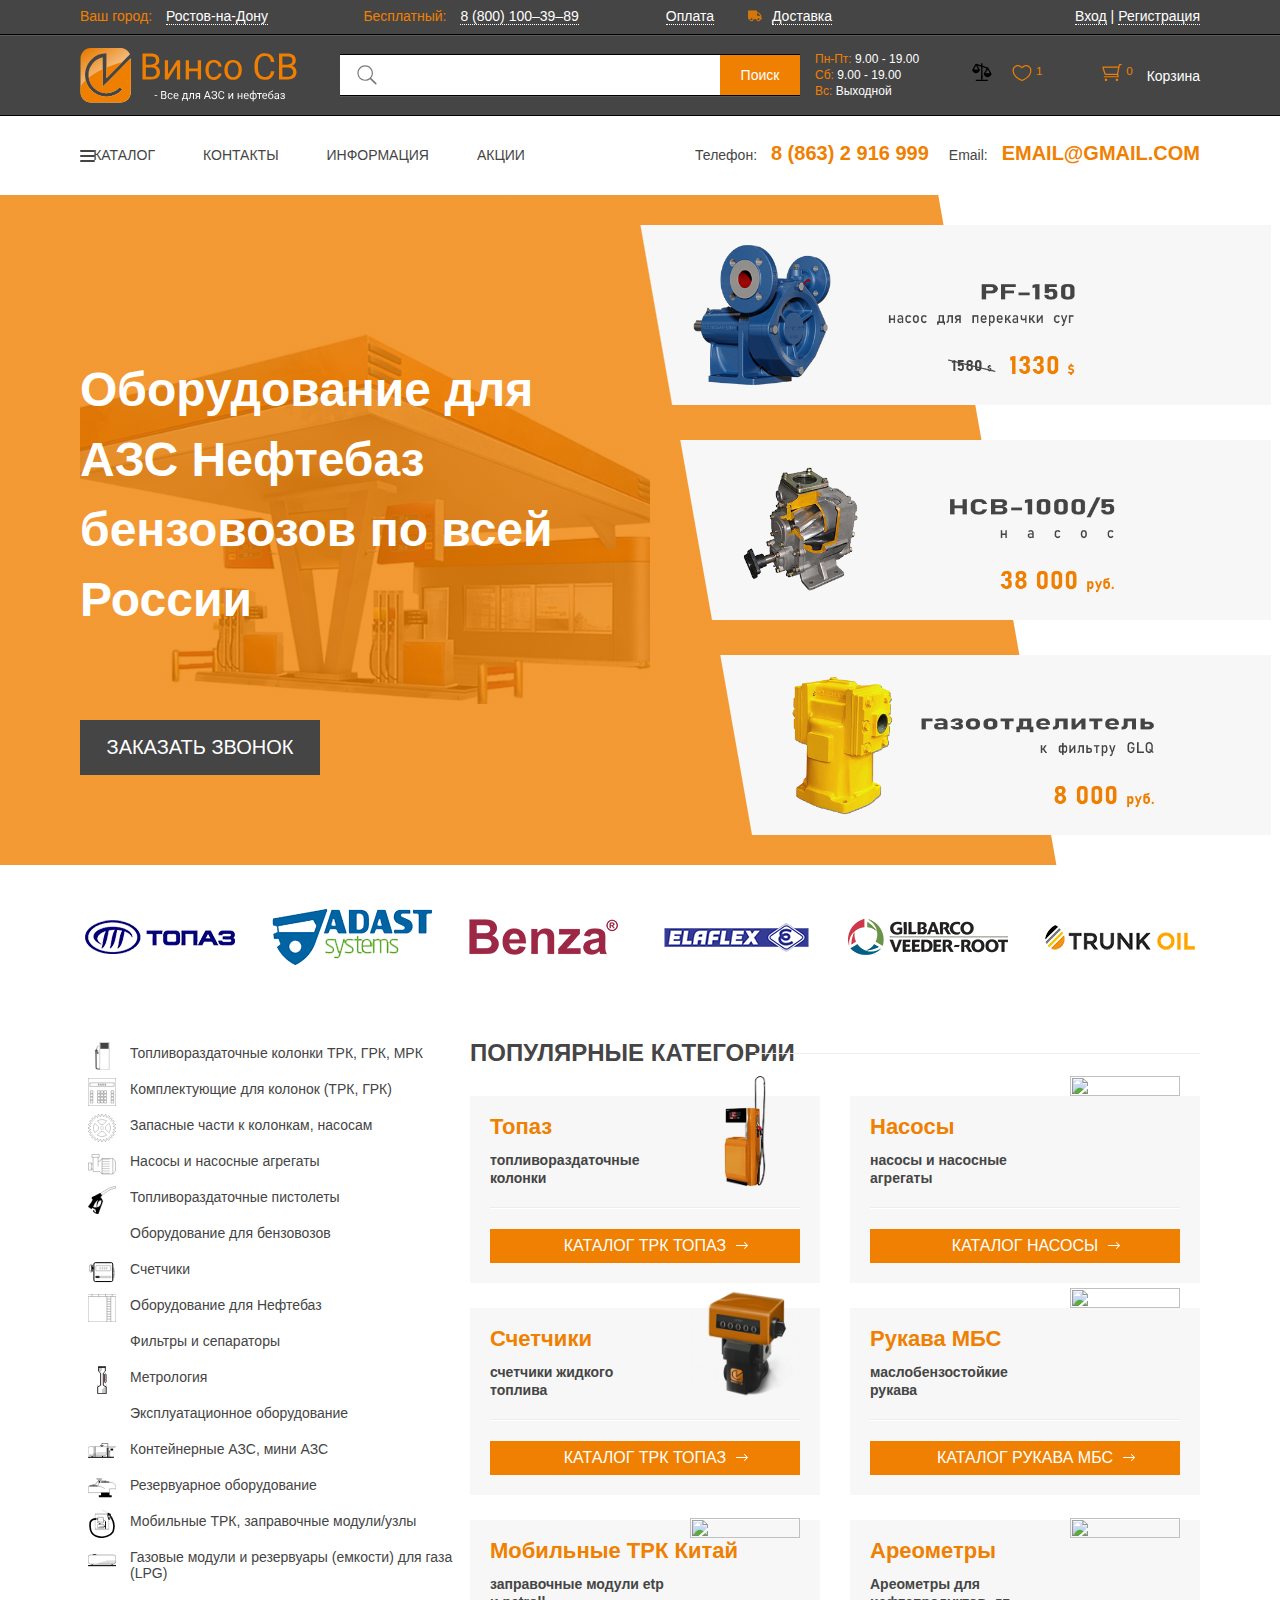
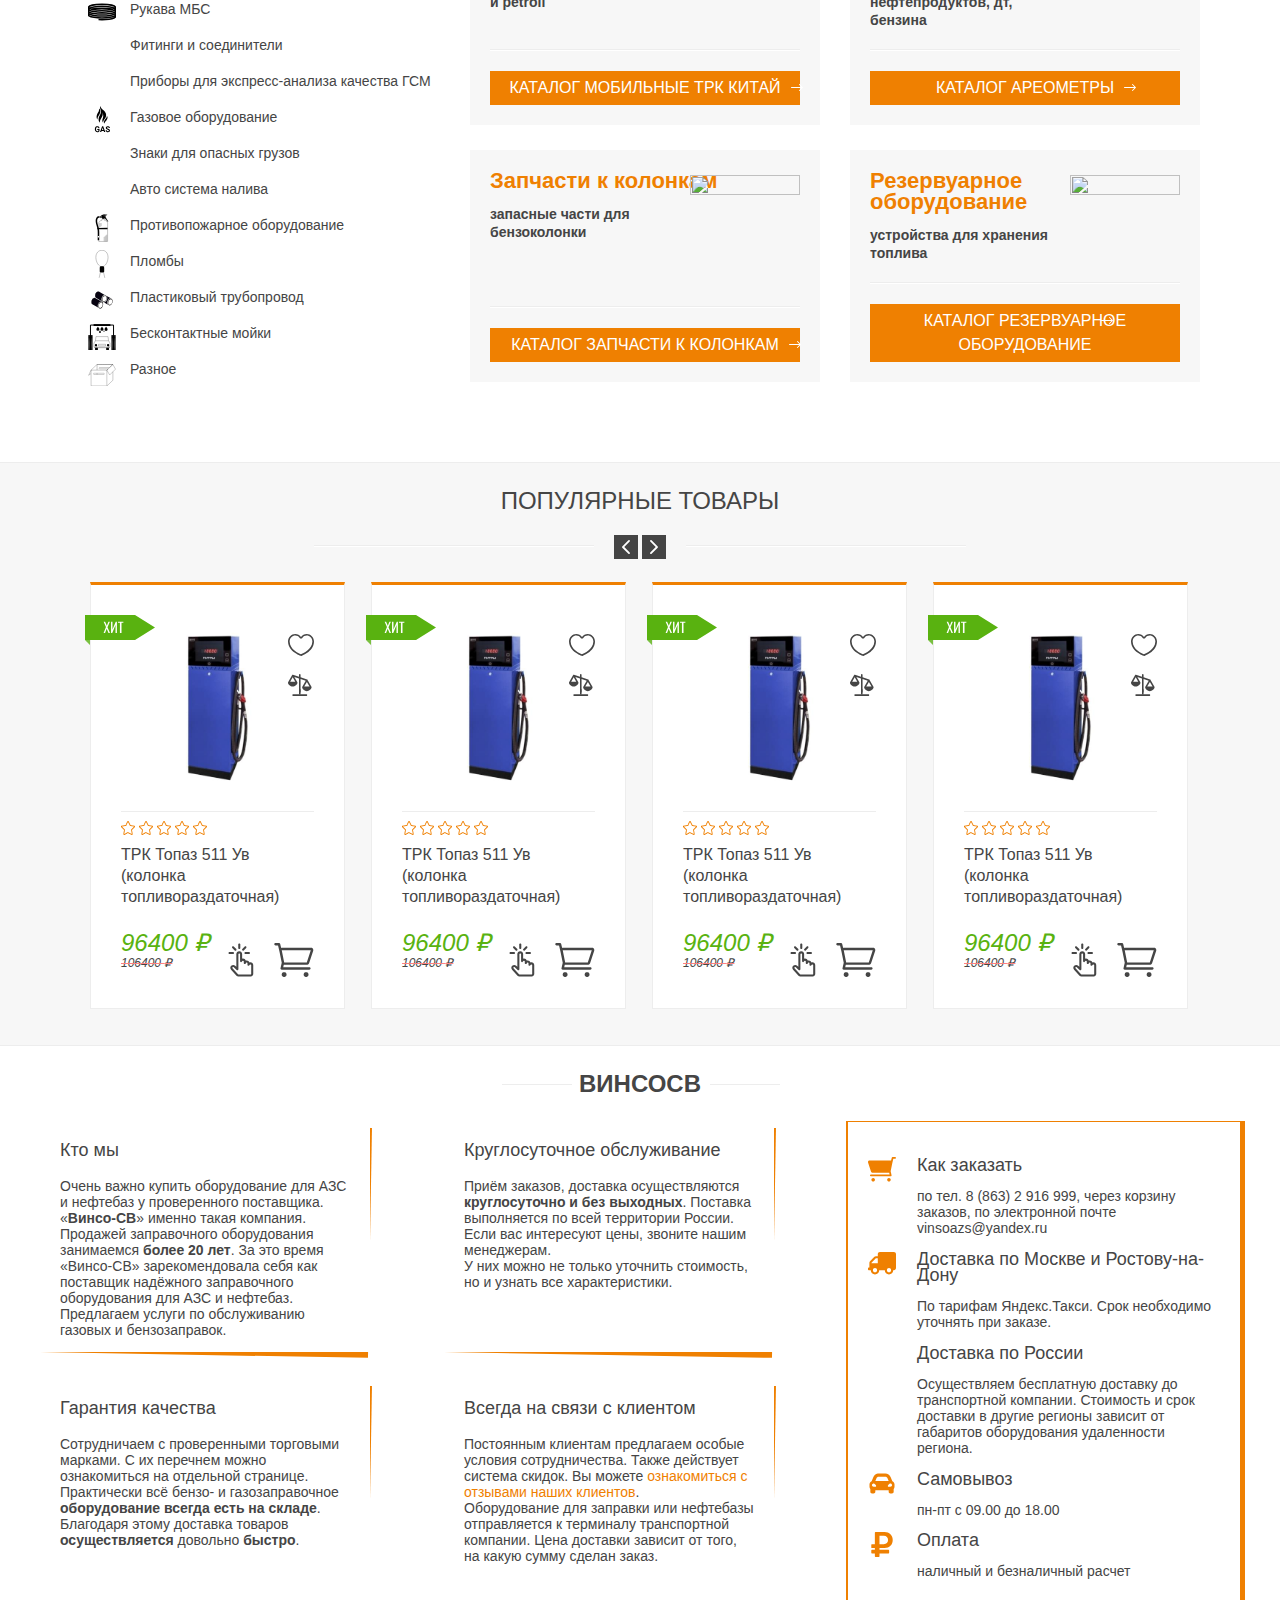
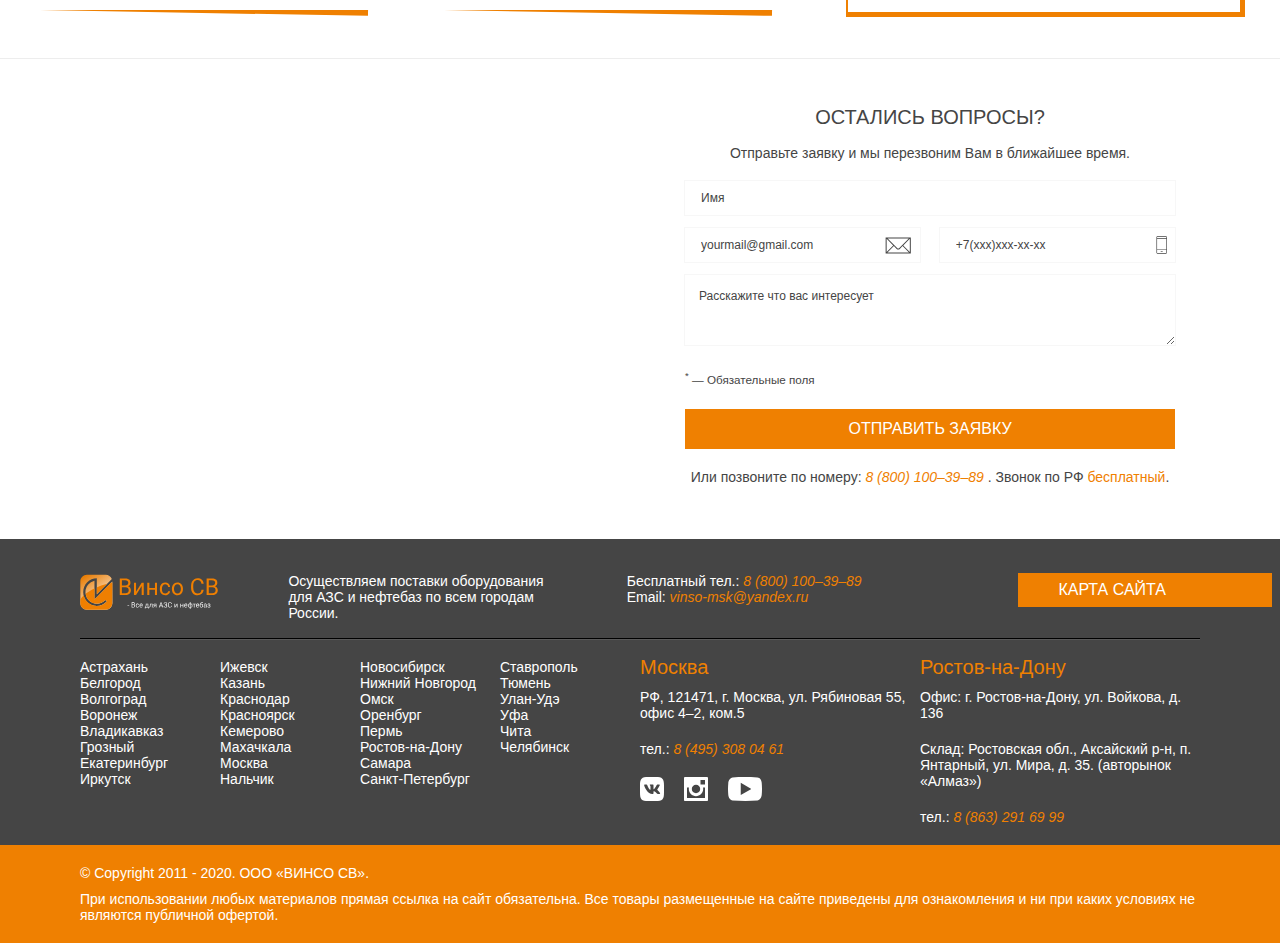
==== commit 71367ebf: "delet yandex api map" ====
--- a/index.html
+++ b/index.html
@@ -1 +1 @@
-<!DOCTYPE html><html lang="ru"><head><meta charset="utf-8"><meta name="viewport" content="width=device-width,initial-scale=1"><title>Оборудование для АЗС и нефтебаз в Москве | Винсо СВ</title><link rel="shortcut icon" href="img/favicon.ico" type="image/x-icon"><link rel="icon" href="img/favicon.ico" type="image/x-icon"><link rel="preload" href="fonts/oswald-v35-latin_cyrillic-ext_cyrillic-700.woff2" as="font" crossorigin="anonymous"><link rel="preload" href="fonts/oswald-v35-latin_cyrillic-ext_cyrillic-regular.woff2" as="font" crossorigin="anonymous"><link rel="preload" href="fonts/roboto-v20-latin_cyrillic-ext_cyrillic-700.woff2" as="font" crossorigin="anonymous"><link rel="preload" href="fonts/roboto-v20-latin_cyrillic-ext_cyrillic-regular.woff2" as="font" crossorigin="anonymous"><link rel="stylesheet" href="css/style.min.css"></head><body><header class="page-header"><div class="page-header__wrap-top"><div class="page-header__container"><span class="city-choosing"><span>Ваш город:</span> <a class="city-choosing__city" href="#">Ростов-на-Дону</a> </span><span class="page-header__phone"><span>Бесплатный:</span> <a class="page-header__phone--number" href="tel:+1234567890">8 (800) 100–39–89</a> </span><!-- Hidden for mobile --> <a class="page-header__payment" href="#" target="_blank">Оплата</a> <a class="page-header__delivery" href="#" target="_blank">Доставка</a><ul class="page-header__user-list user-list"><li class="user-list__item"><a class="user-list__login" href="auth.html">Вход</a> | <a class="user-list__registration" href="auth.html">Регистрация</a></li></ul><!-- Hidden for mobile End --></div></div><div class="page-header__wrap-bottom"><div class="page-header__container"><a class="page-header__logo"><picture><!--[if IE 9]><video style="display: none;"><![endif]--><source media="(min-width: 1200px)" srcset="img/logo-desktop.svg"><!--[if IE 9]></video><![endif]--> <img class="page-header__logo-image" src="img/logo_mobile.png" width="140" height="34" alt="ВинсоСВ"></picture></a><div class="search search--closed"><button class="search__toggle" type="button" aria-label="Поиск по сайту"><svg width="24" height="24"><use xlink:href="img/sprite.svg#icon-search"/></svg></button><!-- Hidden for mobile --><div class="search__box"><form class="search__form" action="#" method="get" enctype="multipart/form-data"><input class="search__input" type="search" name="search" id="search" placeholder=""> <label class="search__label" for="search" aria-label="Поиск по сайту"><svg width="20" height="20"><use xlink:href="img/sprite.svg#icon-search"/></svg></label> <button class="search__button button" type="submit">Поиск</button></form></div><!-- Hidden for mobile End --></div><!-- Hidden for mobile --><div class="page-header__office-hours"><p><span>Пн-Пт:</span> 9.00 - 19.00</p><p><span>Сб:</span> 9.00 - 19.00</p><p><span>Вс:</span> Выходной</p></div><div class="bookmarks"><ul class="bookmarks__list"><li class="bookmarks__item"><a href="#" class="bookmarks__link" aria-label="Добавить в сравнение"><svg width="20" height="18"><use xlink:href="img/sprite.svg#icon-compare"/></svg></a></li><li class="bookmarks__item"><a href="#" class="bookmarks__link bookmarks__link--active" aria-label="Добавить в избранное"><svg width="20" height="16"><use xlink:href="img/sprite.svg#icon-favorite"/></svg> <span><sup>1</sup></span></a></li></ul></div><div class="page-header__cart"><a class="page-header__cart-link" href="cart.html"><svg width="20" height="17"><use xlink:href="img/sprite.svg#icon-cart_header"/></svg> <span><sup>0</sup></span> Корзина</a></div><!-- Hidden for mobile End --></div><nav class="main-nav main-nav--closed"><button class="main-nav__toggle" type="button" aria-label="Открыть меню"></button><div class="main-nav__wrap"><ul class="main-nav__list user-list"><li class="user-list__item"><a class="user-list__login" href="auth.html">Вход</a> | <a class="user-list__registration" href="auth.html">Регистрация</a></li></ul><ul class="main-nav__list main-list"><li class="main-list__item"><a class="main-list__item-link main-list__item-link--catalog" href="category.html">Каталог</a></li><li class="main-list__item"><a class="main-list__item-link" href="contacts.html">Контакты</a></li><li class="main-list__item"><a class="main-list__item-link" href="information.html">Информация</a></li><li class="main-list__item"><a class="main-list__item-link" href="special.html">Акции</a></li></ul><!-- Hidden for mobile --> <span class="page-header__phone-main">Телефон: <a class="page-header__phone-main--target" href="tel:+1234567890">8 (863) 2 916 999</a></span> <span class="page-header__mail-main">Email: <a class="page-header__mail-main--target" href="mailto:email@gmail.com">email@gmail.com</a></span><!-- Hidden for mobile End --><ul class="main-nav__list category-list"><li class="category-list__item"><a class="category-list__item-link" href="#">Топливораздаточные колонки ТРК, ГРК, МРК</a></li><li class="category-list__item"><a class="category-list__item-link" href="#">Комплектующие для колонок (ТРК, ГРК)</a></li><li class="category-list__item"><a class="category-list__item-link" href="#">Запасные части к колонкам, насосам</a></li><li class="category-list__item"><a class="category-list__item-link" href="#">Насосы и насосные агрегаты</a></li><li class="category-list__item"><a class="category-list__item-link" href="#">Топливораздаточные пистолеты</a></li><li class="category-list__item"><a class="category-list__item-link" href="#">Оборудование для бензовозов</a></li><li class="category-list__item"><a class="category-list__item-link" href="#">Счетчики</a></li><li class="category-list__item"><a class="category-list__item-link" href="#">Оборудование для Нефтебаз</a></li><li class="category-list__item"><a class="category-list__item-link" href="#">Фильтры и сепараторы</a></li><li class="category-list__item"><a class="category-list__item-link" href="#">Метрология</a></li><li class="category-list__item"><a class="category-list__item-link" href="#">Эксплуатационное оборудование</a></li><li class="category-list__item"><a class="category-list__item-link" href="#">Контейнерные АЗС, мини АЗС</a></li><li class="category-list__item"><a class="category-list__item-link" href="#">Резервуарное оборудование</a></li><li class="category-list__item"><a class="category-list__item-link" href="#">Мобильные ТРК, заправочные модули/узлы</a></li><li class="category-list__item"><a class="category-list__item-link" href="#">Газовые модули и резервуары (емкости) для газа (LPG)</a></li><li class="category-list__item"><a class="category-list__item-link" href="#">Рукава МБС</a></li><li class="category-list__item"><a class="category-list__item-link" href="#">Фитинги и соединители</a></li><li class="category-list__item"><a class="category-list__item-link" href="#">Приборы для экспресс-анализа качества ГСМ</a></li><li class="category-list__item"><a class="category-list__item-link" href="#">Газовое оборудование</a></li><li class="category-list__item"><a class="category-list__item-link" href="#">Знаки для опасных грузов</a></li><li class="category-list__item"><a class="category-list__item-link" href="#">Авто система налива</a></li><li class="category-list__item"><a class="category-list__item-link" href="#">Противопожарное оборудование</a></li><li class="category-list__item"><a class="category-list__item-link" href="#">Пломбы</a></li><li class="category-list__item"><a class="category-list__item-link" href="#">Пластиковый трубопровод</a></li><li class="category-list__item"><a class="category-list__item-link" href="#">Бесконтактные мойки</a></li><li class="category-list__item"><a class="category-list__item-link" href="#">Разное</a></li></ul></div></nav></div></header><main class="page-main"><section class="hero"><div class="hero__container"><header class="hero__header"><h1 class="hero__title">Оборудование для АЗС Нефтебаз бензовозов по всей России</h1><!-- Hidden for mobile --> <a class="hero__button">Заказать звонок</a><!-- Hidden for mobile End --></header></div><!-- Hidden for mobile --><div class="banners"><ul class="banners__list"><li class="banners__item"><img src="img/slide-001.png" width="432" height="180" alt=""></li><li class="banners__item"><img src="img/slide-002.png" width="432" height="180" alt=""></li><li class="banners__item"><img src="img/slide-003.png" width="432" height="180" alt=""></li></ul></div><!-- Hidden for mobile End --></section><!-- Hidden for mobile --><section class="manufacturer"><h2 class="visually-hidden">Производители</h2><ul class="manufacturer__list"><li class="manufacturer__item"><a href="#"><img src="img/logo_topaz_160x85.png" width="160" height="85" alt=""></a></li><li class="manufacturer__item"><a href="#"><img src="img/logo_adast_160x85.png" width="160" height="85" alt=""></a></li><li class="manufacturer__item"><a href="#"><img src="img/logo_benza_160x85.png" width="160" height="85" alt=""></a></li><li class="manufacturer__item"><a href="#"><img src="img/logo_elaflex_160x85.png" width="160" height="85" alt=""></a></li><li class="manufacturer__item"><a href="#"><img src="img/logo_gilbarco_160x85.png" width="160" height="85" alt=""></a></li><li class="manufacturer__item"><a href="#"><img src="img/logo_trunkoil_160x85.png" width="160" height="85" alt=""></a></li></ul></section><!-- Hidden for mobile End --><section class="categories"><h2 class="visually-hidden">Категории</h2><a class="categories__button button" href="category.html">Перейти в каталог</a><!-- Hidden for mobile --><!-- If js works, delete this duplicate category and move the original from the mobile menu --><ul class="categories__main-nav-list main-nav__list category-list"><li class="categories__main-nav-list-item category-list__item"><a class="category-list__link category-list__link--trk categories__link categories__link--trk" href="#">Топливораздаточные колонки ТРК, ГРК, МРК</a></li><li class="categories__main-nav-list-item category-list__item"><a class="category-list__link category-list__link--komplektushie categories__link categories__link--komplektushie" href="#">Комплектующие для колонок (ТРК, ГРК)</a></li><li class="categories__main-nav-list-item category-list__item"><a class="category-list__link category-list__link--zapchasti categories__link categories__link--zapchasti" href="#">Запасные части к колонкам, насосам</a></li><li class="categories__main-nav-list-item category-list__item"><a class="category-list__link category-list__link--nasos categories__link categories__link--nasos" href="#">Насосы и насосные агрегаты</a></li><li class="categories__main-nav-list-item category-list__item"><a class="category-list__link category-list__link--pistolet categories__link categories__link--pistolet" href="#">Топливораздаточные пистолеты</a></li><li class="categories__main-nav-list-item category-list__item"><a class="category-list__link category-list__link--benzovoz categories__link categories__link--benzovoz" href="#">Оборудование для бензовозов</a></li><li class="categories__main-nav-list-item category-list__item"><a class="category-list__link category-list__link--schetchik categories__link categories__link--schetchik" href="#">Счетчики</a></li><li class="categories__main-nav-list-item category-list__item"><a class="category-list__link category-list__link--neftebaz categories__link categories__link--neftebaz" href="#">Оборудование для Нефтебаз</a></li><li class="categories__main-nav-list-item category-list__item"><a class="category-list__link category-list__link--filtr categories__link categories__link--filtr" href="#">Фильтры и сепараторы</a></li><li class="categories__main-nav-list-item category-list__item"><a class="category-list__link category-list__link--metrologiya categories__link categories__link--metrologiya" href="#">Метрология</a></li><li class="categories__main-nav-list-item category-list__item"><a class="category-list__link category-list__link--eksp_oboryd categories__link categories__link--eksp_oboryd" href="#">Эксплуатационное оборудование</a></li><li class="categories__main-nav-list-item category-list__item"><a class="category-list__link category-list__link--kont_azs categories__link categories__link--kont_azs" href="#">Контейнерные АЗС, мини АЗС</a></li><li class="categories__main-nav-list-item category-list__item"><a class="category-list__link category-list__link--rezerv_ob categories__link categories__link--rezerv_ob" href="#">Резервуарное оборудование</a></li><li class="categories__main-nav-list-item category-list__item"><a class="category-list__link category-list__link--mobile_trk categories__link categories__link--mobile_trk" href="#">Мобильные ТРК, заправочные модули/узлы</a></li><li class="categories__main-nav-list-item category-list__item"><a class="category-list__link category-list__link--rezervuaryi categories__link categories__link--rezervuaryi" href="#">Газовые модули и резервуары (емкости) для газа (LPG)</a></li><li class="categories__main-nav-list-item category-list__item"><a class="category-list__link category-list__link--rykava_mbs categories__link categories__link--rykava_mbs" href="#">Рукава МБС</a></li><li class="categories__main-nav-list-item category-list__item"><a class="category-list__link category-list__link--fiting categories__link categories__link--fiting" href="#">Фитинги и соединители</a></li><li class="categories__main-nav-list-item category-list__item"><a class="category-list__link category-list__link--analizator categories__link categories__link--analizator" href="#">Приборы для экспресс-анализа качества ГСМ</a></li><li class="categories__main-nav-list-item category-list__item"><a class="category-list__link category-list__link--gas categories__link categories__link--gas" href="#">Газовое оборудование</a></li><li class="categories__main-nav-list-item category-list__item"><a class="category-list__link category-list__link--dopogs categories__link categories__link--dopogs" href="#">Знаки для опасных грузов</a></li><li class="categories__main-nav-list-item category-list__item"><a class="category-list__link category-list__link--asn categories__link categories__link--asn" href="#">Авто система налива</a></li><li class="categories__main-nav-list-item category-list__item"><a class="category-list__link category-list__link--pojarnoe categories__link categories__link--pojarnoe" href="#">Противопожарное оборудование</a></li><li class="categories__main-nav-list-item category-list__item"><a class="category-list__link category-list__link--plomba categories__link categories__link--plomba" href="#">Пломбы</a></li><li class="categories__main-nav-list-item category-list__item"><a class="category-list__link category-list__link--plast_trub categories__link categories__link--plast_trub" href="#">Пластиковый трубопровод</a></li><li class="categories__main-nav-list-item category-list__item"><a class="category-list__link category-list__link--mojka categories__link categories__link--mojka" href="#">Бесконтактные мойки</a></li><li class="categories__main-nav-list-item category-list__item"><a class="category-list__link category-list__link--raznoe categories__link categories__link--raznoe" href="#">Разное</a></li></ul><!-- Hidden for mobile End --><div class="categories__main-list"><h2 class="categories__main-list-title list-title">Популярные категории</h2><ul class="categories__list categories-list"><li class="categories-list__item"><h2 class="categories-list__title">Топаз</h2><p class="categories-list__subtitle">топливораздаточные колонки</p><picture><!--[if IE 9]><video style="display: none;"><![endif]--><source type="image/webp" media="(min-width: 1200px)" srcset="img/trk-topaz-cat-desktop@1x.webp, img/trk-topaz-cat-desktop@2x.webp 2x"><source type="image/webp" media="(min-width: 768px)" srcset="img/trk-topaz-cat-tablet@1x.webp, img/trk-topaz-cat-tablet@2x.webp 2x"><source type="image/webp" srcset="img/trk-topaz-cat-mobile@1x.webp, img/trk-topaz-cat-mobile@2x.webp 2x"><source media="(min-width: 1200px)" srcset="img/trk-topaz-cat-desktop@1x.png, img/trk-topaz-cat-desktop@2x.png 2x"><source media="(min-width: 768px)" srcset="img/trk-topaz-cat-tablet@1x.png, img/trk-topaz-cat-tablet@2x.png 2x"><!--[if IE 9]></video><![endif]--> <img class="categories-list__image" src="img/trk-topaz-cat-mobile@1x.png" srcset="img/trk-topaz-cat-mobile@2x.png 2x" width="110" height="110" alt=""></picture><hr class="hr"><a class="categories-list__button button" href="#">каталог трк Топаз</a></li><li class="categories-list__item"><h2 class="categories-list__title">Насосы</h2><p class="categories-list__subtitle">насосы и насосные агрегаты</p><picture><!--[if IE 9]><video style="display: none;"><![endif]--><source type="image/webp" media="(min-width: 1200px)" srcset="img/cat-pump-desktop@1x.webp, img/cat-pump-desktop@2x.webp 2x"><source type="image/webp" media="(min-width: 768px)" srcset="img/cat-pump-tablet@1x.webp, img/cat-pump-tablet@2x.webp 2x"><source type="image/webp" srcset="img/cat-pump-mobile@1x.webp, img/cat-pump-mobile@2x.webp 2x"><source media="(min-width: 1200px)" srcset="img/cat-pump-desktop@1x.png, img/cat-pump-desktop@2x.png 2x"><source media="(min-width: 768px)" srcset="img/cat-pump-tablet@1x.png, img/cat-pump-tablet@2x.png 2x"><!--[if IE 9]></video><![endif]--> <img class="categories-list__image" src="img/cat-pump-mobile@1x.png" srcset="img/cat-pump-mobile@2x.png 2x" width="110" height="110" alt=""></picture><hr class="hr"><a class="categories-list__button button" href="#">каталог насосы</a></li><li class="categories-list__item"><h2 class="categories-list__title">Счетчики</h2><p class="categories-list__subtitle">счетчики жидкого топлива</p><picture><!--[if IE 9]><video style="display: none;"><![endif]--><source type="image/webp" media="(min-width: 1200px)" srcset="img/fuel-meter-cat-desktop@1x.webp, img/fuel-meter-cat-desktop@2x.webp 2x"><source type="image/webp" media="(min-width: 768px)" srcset="img/fuel-meter-cat-tablet@1x.webp, img/fuel-meter-cat-tablet@2x.webp 2x"><source type="image/webp" srcset="img/fuel-meter-cat-mobile@1x.webp, img/fuel-meter-cat-mobile@2x.webp 2x"><source media="(min-width: 1200px)" srcset="img/fuel-meter-cat-desktop@1x.png, img/fuel-meter-cat-desktop@2x.png 2x"><source media="(min-width: 768px)" srcset="img/fuel-meter-cat-tablet@1x.png, img/fuel-meter-cat-tablet@2x.png 2x"><!--[if IE 9]></video><![endif]--> <img class="categories-list__image" src="img/fuel-meter-cat-mobile@1x.png" srcset="img/fuel-meter-cat-mobile@2x.png 2x" width="110" height="110" alt=""></picture><hr class="hr"><a class="categories-list__button button" href="#">каталог трк Топаз</a></li><li class="categories-list__item"><h2 class="categories-list__title">Рукава МБС</h2><p class="categories-list__subtitle">маслобензостойкие рукава</p><picture><!--[if IE 9]><video style="display: none;"><![endif]--><source type="image/webp" media="(min-width: 1200px)" srcset="img/cat-sleeves-desktop@1x.webp, img/cat-sleeves-desktop@2x.webp 2x"><source type="image/webp" media="(min-width: 768px)" srcset="img/cat-sleeves-tablet@1x.webp, img/cat-sleeves-tablet@2x.webp 2x"><source type="image/webp" srcset="img/cat-sleeves-mobile@1x.webp, img/cat-sleeves-mobile@2x.webp 2x"><source media="(min-width: 1200px)" srcset="img/cat-sleeves-desktop@1x.png, img/cat-sleeves-desktop@2x.png 2x"><source media="(min-width: 768px)" srcset="img/cat-sleeves-tablet@1x.png, img/cat-sleeves-tablet@2x.png 2x"><!--[if IE 9]></video><![endif]--> <img class="categories-list__image" src="img/cat-sleeves-mobile@1x.png" srcset="img/cat-sleeves-mobile@2x.png 2x" width="110" height="110" alt=""></picture><hr class="hr"><a class="categories-list__button button" href="#">каталог рукава мбс</a></li><!-- Hidden for mobile --><li class="categories-list__item"><h2 class="categories-list__title">Мобильные ТРК Китай</h2><p class="categories-list__subtitle">заправочные модули etp и petroll</p><picture><!--[if IE 9]><video style="display: none;"><![endif]--><source type="image/webp" media="(min-width: 1200px)" srcset="img/cat-mobile-dispensers-desktop@1x.webp, img/cat-mobile-dispensers-desktop@2x.webp 2x"><source type="image/webp" media="(min-width: 768px)" srcset="img/cat-mobile-dispensers-tablet@1x.webp, img/cat-mobile-dispensers-tablet@2x.webp 2x"><source type="image/webp" srcset="img/cat-mobile-dispensers-mobile@1x.webp, img/cat-mobile-dispensers-mobile@2x.webp 2x"><source media="(min-width: 1200px)" srcset="img/cat-mobile-dispensers-desktop@1x.png, img/cat-mobile-dispensers-desktop@2x.png 2x"><source media="(min-width: 768px)" srcset="img/cat-mobile-dispensers-tablet@1x.png, img/cat-mobile-dispensers-tablet@2x.png 2x"><!--[if IE 9]></video><![endif]--> <img class="categories-list__image" src="img/cat-mobile-dispensers-mobile@1x.png" srcset="img/cat-mobile-dispensers-mobile@2x.png 2x" width="110" height="110" alt=""></picture><hr class="hr"><a class="categories-list__button button" href="#">каталог Мобильные ТРК Китай</a></li><li class="categories-list__item"><h2 class="categories-list__title">Ареометры</h2><p class="categories-list__subtitle">Ареометры для нефтепродуктов, дт, бензина</p><picture><!--[if IE 9]><video style="display: none;"><![endif]--><source type="image/webp" media="(min-width: 1200px)" srcset="img/cat-areometer-desktop@1x.webp, img/cat-areometer-desktop@2x.webp 2x"><source type="image/webp" media="(min-width: 768px)" srcset="img/cat-areometer-tablet@1x.webp, img/cat-areometer-tablet@2x.webp 2x"><source type="image/webp" srcset="img/cat-areometer-mobile@1x.webp, img/cat-areometer-mobile@2x.webp 2x"><source media="(min-width: 1200px)" srcset="img/cat-areometer-desktop@1x.png, img/cat-areometer-desktop@2x.png 2x"><source media="(min-width: 768px)" srcset="img/cat-areometer-tablet@1x.png, img/cat-areometer-tablet@2x.png 2x"><!--[if IE 9]></video><![endif]--> <img class="categories-list__image" src="img/cat-areometer-mobile@1x.png" srcset="img/cat-areometer-mobile@2x.png 2x" width="110" height="110" alt=""></picture><hr class="hr"><a class="categories-list__button button" href="#">каталог Ареометры</a></li><li class="categories-list__item"><h2 class="categories-list__title">Запчасти к колонкам</h2><p class="categories-list__subtitle">запасные части для бензоколонки</p><picture><!--[if IE 9]><video style="display: none;"><![endif]--><source type="image/webp" media="(min-width: 1200px)" srcset="img/cat-repair-parts-desktop@1x.webp, img/cat-repair-parts-desktop@2x.webp 2x"><source type="image/webp" media="(min-width: 768px)" srcset="img/cat-repair-parts-tablet@1x.webp, img/cat-repair-parts-tablet@2x.webp 2x"><source type="image/webp" srcset="img/cat-repair-parts-mobile@1x.webp, img/cat-repair-parts-mobile@2x.webp 2x"><source media="(min-width: 1200px)" srcset="img/cat-repair-parts-desktop@1x.png, img/cat-repair-parts-desktop@2x.png 2x"><source media="(min-width: 768px)" srcset="img/cat-repair-parts-tablet@1x.png, img/cat-repair-parts-tablet@2x.png 2x"><!--[if IE 9]></video><![endif]--> <img class="categories-list__image" src="img/cat-repair-parts-mobile@1x.png" srcset="img/cat-repair-parts-mobile@2x.png 2x" width="110" height="110" alt=""></picture><hr class="hr"><a class="categories-list__button button" href="#">каталог Запчасти к колонкам</a></li><li class="categories-list__item"><h2 class="categories-list__title">Резервуарное оборудование</h2><p class="categories-list__subtitle">устройства для хранения топлива</p><picture><!--[if IE 9]><video style="display: none;"><![endif]--><source type="image/webp" media="(min-width: 1200px)" srcset="img/cat-tank-equipment-desktop@1x.webp, img/cat-tank-equipment-desktop@2x.webp 2x"><source type="image/webp" media="(min-width: 768px)" srcset="img/cat-tank-equipment-tablet@1x.webp, img/cat-tank-equipment-tablet@2x.webp 2x"><source type="image/webp" srcset="img/cat-tank-equipment-mobile@1x.webp, img/cat-tank-equipment-mobile@2x.webp 2x"><source media="(min-width: 1200px)" srcset="img/cat-tank-equipment-desktop@1x.png, img/cat-tank-equipment-desktop@2x.png 2x"><source media="(min-width: 768px)" srcset="img/cat-tank-equipment-tablet@1x.png, img/cat-tank-equipment-tablet@2x.png 2x"><!--[if IE 9]></video><![endif]--> <img class="categories-list__image" src="img/cat-tank-equipment-mobile@1x.png" srcset="img/cat-tank-equipment-mobile@2x.png 2x" width="110" height="110" alt=""></picture><hr class="hr"><a class="categories-list__button button" href="#">каталог Резервуарное оборудование</a></li><!-- Hidden for mobile End --></ul></div></section><section class="popular-product"><h2>Популярные товары</h2><div class="popular-product__slider slider" id="popular-product__slider"><div class="slider__buttons"><button class="slider__before" type="button" aria-label="Влево"></button> <button class="slider__after" type="button" aria-label="Вправо"></button></div><ul class="slider__list"><li class="slider__item"><article class="article-product"><div class="ribbons"><div class="ribbons__ribbon ribbons__ribbon--popular"></div></div><a class="article-product__link" href="product.html"><img class="article-product__image" src="img/topaz511.jpg" width="180" height="180" alt="ТРК Топаз 511 Ув (колонка топливораздаточная)"></a><div class="article-product__description"><div class="article-product__rate" data-score="0"><img src="img/star-off.png" alt="1" title="bad"> <img src="img/star-off.png" alt="2" title="poor"> <img src="img/star-off.png" alt="3" title="regular"> <img src="img/star-off.png" alt="4" title="good"> <img src="img/star-off.png" alt="5" title="gorgeous"> <input type="hidden" name="score" value="0"></div><a class="article-product__link" href="product.html"><h3 class="article-product__title">ТРК Топаз 511 Ув (колонка топливораздаточная)</h3></a><div class="article-product__prices"><p class="article-product__price">96400 <span class="article-product__price--currency">₽</span></p><p class="article-product__old-price">106400 <span class="article-product__old-price--currency">₽</span></p></div></div><div class="article-product__buttons"><button class="article-product__buyoneclick" type="button" aria-label="Купить в один клик"><svg width="26" height="34"><use xlink:href="img/sprite.svg#icon-buyoneclick"/></svg></button> <button class="article-product__cart" type="button" aria-label="Положить в корзину"><svg width="40" height="34"><use xlink:href="img/sprite.svg#icon-buycart"/></svg></button> <button class="article-product__compare" type="button" aria-label="Добавить в сравнение"><svg width="24" height="22"><use xlink:href="img/sprite.svg#icon-compare"/></svg></button> <button class="article-product__favorite" type="button" aria-label="Добавить в избранное"><svg width="26" height="22"><use xlink:href="img/sprite.svg#icon-favorite"/></svg></button></div></article></li><li class="slider__item"><article class="article-product"><div class="ribbons"><div class="ribbons__ribbon ribbons__ribbon--popular"></div></div><a class="article-product__link" href="product.html"><img class="article-product__image" src="img/topaz511.jpg" width="180" height="180" alt="ТРК Топаз 511 Ув (колонка топливораздаточная)"></a><div class="article-product__description"><div class="article-product__rate" data-score="0"><img src="img/star-off.png" alt="1" title="bad"> <img src="img/star-off.png" alt="2" title="poor"> <img src="img/star-off.png" alt="3" title="regular"> <img src="img/star-off.png" alt="4" title="good"> <img src="img/star-off.png" alt="5" title="gorgeous"> <input type="hidden" name="score" value="0"></div><a class="article-product__link" href="product.html"><h3 class="article-product__title">ТРК Топаз 511 Ув (колонка топливораздаточная)</h3></a><div class="article-product__prices"><p class="article-product__price">96400 <span class="article-product__price--currency">₽</span></p><p class="article-product__old-price">106400 <span class="article-product__old-price--currency">₽</span></p></div></div><div class="article-product__buttons"><button class="article-product__buyoneclick" type="button" aria-label="Купить в один клик"><svg width="26" height="34"><use xlink:href="img/sprite.svg#icon-buyoneclick"/></svg></button> <button class="article-product__cart" type="button" aria-label="Положить в корзину"><svg width="40" height="34"><use xlink:href="img/sprite.svg#icon-buycart"/></svg></button> <button class="article-product__compare" type="button" aria-label="Добавить в сравнение"><svg width="24" height="22"><use xlink:href="img/sprite.svg#icon-compare"/></svg></button> <button class="article-product__favorite" type="button" aria-label="Добавить в избранное"><svg width="26" height="22"><use xlink:href="img/sprite.svg#icon-favorite"/></svg></button></div></article></li><li class="slider__item"><article class="article-product"><div class="ribbons"><div class="ribbons__ribbon ribbons__ribbon--popular"></div></div><a class="article-product__link" href="product.html"><img class="article-product__image" src="img/topaz511.jpg" width="180" height="180" alt="ТРК Топаз 511 Ув (колонка топливораздаточная)"></a><div class="article-product__description"><div class="article-product__rate" data-score="0"><img src="img/star-off.png" alt="1" title="bad"> <img src="img/star-off.png" alt="2" title="poor"> <img src="img/star-off.png" alt="3" title="regular"> <img src="img/star-off.png" alt="4" title="good"> <img src="img/star-off.png" alt="5" title="gorgeous"> <input type="hidden" name="score" value="0"></div><a class="article-product__link" href="product.html"><h3 class="article-product__title">ТРК Топаз 511 Ув (колонка топливораздаточная)</h3></a><div class="article-product__prices"><p class="article-product__price">96400 <span class="article-product__price--currency">₽</span></p><p class="article-product__old-price">106400 <span class="article-product__old-price--currency">₽</span></p></div></div><div class="article-product__buttons"><button class="article-product__buyoneclick" type="button" aria-label="Купить в один клик"><svg width="26" height="34"><use xlink:href="img/sprite.svg#icon-buyoneclick"/></svg></button> <button class="article-product__cart" type="button" aria-label="Положить в корзину"><svg width="40" height="34"><use xlink:href="img/sprite.svg#icon-buycart"/></svg></button> <button class="article-product__compare" type="button" aria-label="Добавить в сравнение"><svg width="24" height="22"><use xlink:href="img/sprite.svg#icon-compare"/></svg></button> <button class="article-product__favorite" type="button" aria-label="Добавить в избранное"><svg width="26" height="22"><use xlink:href="img/sprite.svg#icon-favorite"/></svg></button></div></article></li><li class="slider__item"><article class="article-product"><div class="ribbons"><div class="ribbons__ribbon ribbons__ribbon--popular"></div></div><a class="article-product__link" href="product.html"><img class="article-product__image" src="img/topaz511.jpg" width="180" height="180" alt="ТРК Топаз 511 Ув (колонка топливораздаточная)"></a><div class="article-product__description"><div class="article-product__rate" data-score="0"><img src="img/star-off.png" alt="1" title="bad"> <img src="img/star-off.png" alt="2" title="poor"> <img src="img/star-off.png" alt="3" title="regular"> <img src="img/star-off.png" alt="4" title="good"> <img src="img/star-off.png" alt="5" title="gorgeous"> <input type="hidden" name="score" value="0"></div><a class="article-product__link" href="product.html"><h3 class="article-product__title">ТРК Топаз 511 Ув (колонка топливораздаточная)</h3></a><div class="article-product__prices"><p class="article-product__price">96400 <span class="article-product__price--currency">₽</span></p><p class="article-product__old-price">106400 <span class="article-product__old-price--currency">₽</span></p></div></div><div class="article-product__buttons"><button class="article-product__buyoneclick" type="button" aria-label="Купить в один клик"><svg width="26" height="34"><use xlink:href="img/sprite.svg#icon-buyoneclick"/></svg></button> <button class="article-product__cart" type="button" aria-label="Положить в корзину"><svg width="40" height="34"><use xlink:href="img/sprite.svg#icon-buycart"/></svg></button> <button class="article-product__compare" type="button" aria-label="Добавить в сравнение"><svg width="24" height="22"><use xlink:href="img/sprite.svg#icon-compare"/></svg></button> <button class="article-product__favorite" type="button" aria-label="Добавить в избранное"><svg width="26" height="22"><use xlink:href="img/sprite.svg#icon-favorite"/></svg></button></div></article></li><li class="slider__item"><article class="article-product"><div class="ribbons"><div class="ribbons__ribbon ribbons__ribbon--popular"></div></div><a class="article-product__link" href="product.html"><img class="article-product__image" src="img/topaz511.jpg" width="180" height="180" alt="ТРК Топаз 511 Ув (колонка топливораздаточная)"></a><div class="article-product__description"><div class="article-product__rate" data-score="0"><img src="img/star-off.png" alt="1" title="bad"> <img src="img/star-off.png" alt="2" title="poor"> <img src="img/star-off.png" alt="3" title="regular"> <img src="img/star-off.png" alt="4" title="good"> <img src="img/star-off.png" alt="5" title="gorgeous"> <input type="hidden" name="score" value="0"></div><a class="article-product__link" href="product.html"><h3 class="article-product__title">ТРК Топаз 511 Ув (колонка топливораздаточная)</h3></a><div class="article-product__prices"><p class="article-product__price">96400 <span class="article-product__price--currency">₽</span></p><p class="article-product__old-price">106400 <span class="article-product__old-price--currency">₽</span></p></div></div><div class="article-product__buttons"><button class="article-product__buyoneclick" type="button" aria-label="Купить в один клик"><svg width="26" height="34"><use xlink:href="img/sprite.svg#icon-buyoneclick"/></svg></button> <button class="article-product__cart" type="button" aria-label="Положить в корзину"><svg width="40" height="34"><use xlink:href="img/sprite.svg#icon-buycart"/></svg></button> <button class="article-product__compare" type="button" aria-label="Добавить в сравнение"><svg width="24" height="22"><use xlink:href="img/sprite.svg#icon-compare"/></svg></button> <button class="article-product__favorite" type="button" aria-label="Добавить в избранное"><svg width="26" height="22"><use xlink:href="img/sprite.svg#icon-favorite"/></svg></button></div></article></li><li class="slider__item"><article class="article-product"><div class="ribbons"><div class="ribbons__ribbon ribbons__ribbon--popular"></div></div><a class="article-product__link" href="product.html"><img class="article-product__image" src="img/topaz511.jpg" width="180" height="180" alt="ТРК Топаз 511 Ув (колонка топливораздаточная)"></a><div class="article-product__description"><div class="article-product__rate" data-score="0"><img src="img/star-off.png" alt="1" title="bad"> <img src="img/star-off.png" alt="2" title="poor"> <img src="img/star-off.png" alt="3" title="regular"> <img src="img/star-off.png" alt="4" title="good"> <img src="img/star-off.png" alt="5" title="gorgeous"> <input type="hidden" name="score" value="0"></div><a class="article-product__link" href="product.html"><h3 class="article-product__title">ТРК Топаз 511 Ув (колонка топливораздаточная)</h3></a><div class="article-product__prices"><p class="article-product__price">96400 <span class="article-product__price--currency">₽</span></p><p class="article-product__old-price">106400 <span class="article-product__old-price--currency">₽</span></p></div></div><div class="article-product__buttons"><button class="article-product__buyoneclick" type="button" aria-label="Купить в один клик"><svg width="26" height="34"><use xlink:href="img/sprite.svg#icon-buyoneclick"/></svg></button> <button class="article-product__cart" type="button" aria-label="Положить в корзину"><svg width="40" height="34"><use xlink:href="img/sprite.svg#icon-buycart"/></svg></button> <button class="article-product__compare" type="button" aria-label="Добавить в сравнение"><svg width="24" height="22"><use xlink:href="img/sprite.svg#icon-compare"/></svg></button> <button class="article-product__favorite" type="button" aria-label="Добавить в избранное"><svg width="26" height="22"><use xlink:href="img/sprite.svg#icon-favorite"/></svg></button></div></article></li></ul></div></section><section class="page-content"><h2 class="page-content__title">Винсосв</h2><div class="page-content__content"><div class="page-content__content-box"><h2 class="page-content__content-title">Кто мы</h2><p>Очень важно купить оборудование для АЗС и нефтебаз у проверенного поставщика. «<b>Винсо-СВ</b>» именно такая компания. Продажей заправочного оборудования занимаемся <b>более 20 лет</b>. За это время «Винсо-СВ» зарекомендовала себя как поставщик надёжного заправочного оборудования для АЗС и нефтебаз. Предлагаем услуги по обслуживанию газовых и бензозаправок.</p></div><div class="page-content__content-box"><h2 class="page-content__content-title">Круглосуточное обслуживание</h2><p>Приём заказов, доставка осуществляются <b>круглосуточно и без выходных</b>. Поставка выполняется по всей территории России.</p><p>Если вас интересуют цены, звоните нашим менеджерам.</p><p>У них можно не только уточнить стоимость, но и узнать все характеристики.</p></div><div class="page-content__content-box"><h2 class="page-content__content-title">Гарантия качества</h2><p>Сотрудничаем с проверенными торговыми марками. С их перечнем можно ознакомиться на отдельной странице.</p><p>Практически всё бензо- и газозаправочное <b>оборудование всегда есть на складе</b>. Благодаря этому доставка товаров <b>осуществляется</b> довольно <b>быстро</b>.</p></div><div class="page-content__content-box"><h2 class="page-content__content-title">Всегда на связи с клиентом</h2><p>Постоянным клиентам предлагаем особые условия сотрудничества. Также действует система скидок. Вы можете <a class="page-content__content-link" href="#">ознакомиться с отзывами наших клиентов</a>.</p><p>Оборудование для заправки или нефтебазы отправляется к терминалу транспортной компании. Цена доставки зависит от того, на какую сумму сделан заказ.</p></div></div><div class="page-content__aside"><ul class="page-content__aside-list"><li class="page-content__aside-item"><svg width="28" height="25"><use xlink:href="img/sprite.svg#icon-cartsolid"/></svg><h2 class="page-content__aside-title">Как заказать</h2><p>по тел. 8 (863) 2 916 999, через корзину заказов, по электронной почте vinsoazs@yandex.ru</p></li><li class="page-content__aside-item"><svg width="28" height="23"><use xlink:href="img/sprite.svg#icon-trucksolid"/></svg><h2 class="page-content__aside-title">Доставка по Москве и Ростову-на-Дону</h2><p>По тарифам Яндекс.Такси. Срок необходимо уточнять при заказе.</p></li><li class="page-content__aside-item"><h2 class="page-content__aside-title">Доставка по России</h2><p>Осуществляем бесплатную доставку до транспортной компании. Стоимость и срок доставки в другие регионы зависит от габаритов оборудования удаленности региона.</p></li><li class="page-content__aside-item"><svg width="28" height="28"><use xlink:href="img/sprite.svg#icon-carsolid"/></svg><h2 class="page-content__aside-title">Самовывоз</h2><p>пн-пт с 09.00 до 18.00</p></li><li class="page-content__aside-item"><svg width="28" height="28"><use xlink:href="img/sprite.svg#icon-rublsolid"/></svg><h2 class="page-content__aside-title">Оплата</h2><p>наличный и безналичный расчет</p></li></ul></div></section><section class="our-partners"><h2 class="our-partners__title">наши партнеры</h2><div class="our-partners__slider slider" id="our-partners__slider"><div class="slider__buttons"><button class="slider__before" type="button" aria-label="Влево"></button> <button class="slider__after" type="button" aria-label="Вправо"></button></div><ul class="slider__list"><li class="slider__item"><article class="article-partner"><h2 class="visually-hidden">Логотип Fuel Master</h2><a class="article-partner__link" href="#"><img class="article-partner__image" src="img/fuel_master.jpg" width="278" height="70" alt="Логотип Fuel Master"></a></article></li><li class="slider__item"><article class="article-partner"><h2 class="visually-hidden">Логотип Fuel Master</h2><a class="article-partner__link" href="#"><img class="article-partner__image" src="img/fuel_master.jpg" width="278" height="70" alt="Логотип Fuel Master"></a></article></li><li class="slider__item"><article class="article-partner"><h2 class="visually-hidden">Логотип Fuel Master</h2><a class="article-partner__link" href="#"><img class="article-partner__image" src="img/fuel_master.jpg" width="278" height="70" alt="Логотип Fuel Master"></a></article></li><li class="slider__item"><article class="article-partner"><h2 class="visually-hidden">Логотип Fuel Master</h2><a class="article-partner__link" href="#"><img class="article-partner__image" src="img/fuel_master.jpg" width="278" height="70" alt="Логотип Fuel Master"></a></article></li></ul></div></section><section class="contacts"><h2 class="contacts__title">Остались вопросы?</h2><div class="contacts__map"><iframe src="https://yandex.ru/map-widget/v1/?um=constructor%3A9mwApP7oBu80vp2seyWtbrwxiWTaA__4&amp;source=constructor" width="320" height="480"></iframe></div><div class="contacts__form-wrap"><form class="contacts__form feadback-form" action="#" method="POST"><p class="feadback-form__title">Остались вопросы?</p><p class="feadback-form__sub-title">Отправьте заявку и мы перезвоним Вам в ближайшее время.</p><fieldset class="feadback-form__user-field"><legend class="feadback-form__title visually-hidden">Ваши данные</legend><ul class="feadback-form__list"><li class="feadback-form__item feadback-form__item--name"><label class="visually-hidden" for="user-name-field">Имя</label> <input type="text" id="user-name-field" name="user-name" placeholder="Имя" pattern="[A-Za-zА-Яа-яЁё]{2,20}" required></li><li class="feadback-form__item feadback-form__item--email"><label class="visually-hidden" for="user-email-field">E-mail</label> <input type="text" id="user-email-field" name="user-email" placeholder="yourmail@gmail.com" required> <svg width="27" height="17"><use xlink:href="img/sprite.svg#icon-mail"/></svg></li><li class="feadback-form__item feadback-form__item--phone"><label class="visually-hidden" for="user-phone-field">Телефон</label> <input type="text" id="user-phone-field" name="user-phone" placeholder="+7(xxx)xxx-xx-xx" pattern="\+7\([0-9]{3}\)[0-9]{3}\-[0-9]{2}\-[0-9]{2}" required> <svg width="11" height="18"><use xlink:href="img/sprite.svg#icon-phone"/></svg></li><li class="feadback-form__item feadback-form__item--comment"><textarea class="feadback-form__comment" name="comment-field" id="comment-field">Расскажите что вас интересует</textarea></li></ul></fieldset><div class="feadback-form__button-wrapper"><small class="feadback-form__legend feadback-form__legend--bottom"><sup>*</sup> — Обязательные поля</small> <button class="feadback-form__button button" type="submit"><span>Отправить заявку</span></button></div><p class="feadback-form__sub-description">Или позвоните по номеру: <span class="feadback-form__sub-description--color"><a href="tel:+1234567890">8 (800) 100–39–89</a> </span>. Звонок по РФ <span class="feadback-form__sub-description--color">бесплатный</span>.</p></form></div></section></main><footer class="page-footer"><div class="page-footer__top"><div class="page-footer__top-intro"><a class="page-footer__logo"><picture><!--[if IE 9]><video style="display: none;"><![endif]--><source media="(min-width: 1200px)" srcset="img/logo-desktop.svg"><!--[if IE 9]></video><![endif]--> <img class="page-footer__logo-image" src="img/logo_mobile.png" width="140" height="34" alt="ВинсоСВ"></picture></a><p class="page-footer__small-description">Осуществляем поставки оборудования для АЗС и нефтебаз по всем городам России.</p><div class="page-footer__main-contacts"><div class="page-footer__phone">Бесплатный тел.: <a class="page-footer__phone--number" href="tel:+1234567890">8 (800) 100–39–89</a></div><div class="page-footer__mail">Email: <a class="page-footer__mail--email" href="mailto:vinso-msk@yandex.ru">vinso-msk@yandex.ru</a></div></div><div class="page-footer__social social"><ul class="social__list"><li class="social__item"><a class="social__link social__link--vkontakte" href="#" aria-label="Мы в Вконтакте"><svg width="24" height="24"><use xlink:href="img/sprite.svg#icon-vkontakte"/></svg></a></li><li class="social__item"><a class="social__link social__link--instagram" href="#" aria-label="Мы в Инстаграме"><svg width="24" height="24"><use xlink:href="img/sprite.svg#icon-instagram"/></svg></a></li><li class="social__item"><a class="social__link social__link--youtube" href="" aria-label="Мы в YouTube"><svg width="34" height="24"><use xlink:href="img/sprite.svg#icon-youtube"/></svg></a></li></ul></div><div class="page-footer__site-map"><a class="button page-footer__site-map-link" href="">Карта сайта</a></div></div><div class="page-footer__description"><p class="page-footer__small-description">Осуществляем поставки оборудования для АЗС и нефтебаз по всем городам России.</p><a class="button page-footer__site-map-link" href="">Карта сайта</a></div><div class="page-footer__adresses adresses"><div class="adresses__citys"><ul class="adresses__city-list"><li class="adresses__city-item">Астрахань</li><li class="adresses__city-item">Белгород</li><li class="adresses__city-item">Волгоград</li><li class="adresses__city-item">Воронеж</li><li class="adresses__city-item">Владикавказ</li><li class="adresses__city-item">Грозный</li><li class="adresses__city-item">Екатеринбург</li><li class="adresses__city-item">Иркутск</li></ul><ul class="adresses__city-list"><li class="adresses__city-item">Ижевск</li><li class="adresses__city-item">Казань</li><li class="adresses__city-item">Краснодар</li><li class="adresses__city-item">Красноярск</li><li class="adresses__city-item">Кемерово</li><li class="adresses__city-item">Махачкала</li><li class="adresses__city-item">Москва</li><li class="adresses__city-item">Нальчик</li></ul><ul class="adresses__city-list"><li class="adresses__city-item">Новосибирск</li><li class="adresses__city-item">Нижний Новгород</li><li class="adresses__city-item">Омск</li><li class="adresses__city-item">Оренбург</li><li class="adresses__city-item">Пермь</li><li class="adresses__city-item">Ростов-на-Дону</li><li class="adresses__city-item">Самара</li><li class="adresses__city-item">Санкт-Петербург</li></ul><ul class="adresses__city-list"><li class="adresses__city-item">Ставрополь</li><li class="adresses__city-item">Тюмень</li><li class="adresses__city-item">Улан-Удэ</li><li class="adresses__city-item">Уфа</li><li class="adresses__city-item">Чита</li><li class="adresses__city-item">Челябинск</li></ul></div><ul class="adresses__list"><li class="adresses__item"><p class="adresses__sub-title">Москва</p><p class="adresses__description">РФ, 121471, г. Москва, ул. Рябиновая 55, офис 4–2, ком.5</p><span class="adresses__phone">тел.: <a class="adresses__phone--number" href="tel:+1234567890">8 (495) 308 04 61</a></span><div class="adresses__social social"><ul class="social__list"><li class="social__item"><a class="social__link social__link--vkontakte" href="#" aria-label="Мы в Вконтакте"><svg width="24" height="24"><use xlink:href="img/sprite.svg#icon-vkontakte"/></svg></a></li><li class="social__item"><a class="social__link social__link--instagram" href="#" aria-label="Мы в Инстаграме"><svg width="24" height="24"><use xlink:href="img/sprite.svg#icon-instagram"/></svg></a></li><li class="social__item"><a class="social__link social__link--youtube" href="" aria-label="Мы в YouTube"><svg width="34" height="24"><use xlink:href="img/sprite.svg#icon-youtube"/></svg></a></li></ul></div></li><li class="adresses__item"><p class="adresses__sub-title">Ростов-на-Дону</p><p class="adresses__description">Офис: г. Ростов-на-Дону, ул. Войкова, д. 136</p><p class="adresses__description">Склад: Ростовская обл., Аксайский р-н, п. Янтарный, ул. Мира, д. 35. (авторынок «Алмаз»)</p><span class="adresses__phone">тел.: <a class="adresses__phone--number" href="tel:+1234567890">8 (863) 291 69 99</a></span></li></ul></div></div><div class="page-footer__bottom"><div class="page-footer__bottom-wrap"><p>© Copyright 2011 - 2020. ООО «ВИНСО СВ».</p><p>При использовании любых материалов прямая ссылка на сайт обязательна. Все товары размещенные на сайте приведены для ознакомления и ни при каких условиях не являются публичной офертой.</p></div></div></footer><section class="modal" id="modal__geo"><h2 class="modal__title">Ваш город - <span>Ростов-на-Дону</span>?</h2><div class="modal__bottom"><button class="modal__button modal__button--accept button" type="button">Да</button> <button class="modal__button modal__button--change button" type="button">Изменить</button></div><button class="modal__button-close modal__button--close" type="button" aria-label="Закрыть"></button></section><section class="modal" id="modal__add-cart"><h2 class="modal__title">Товар добавлен в <a href="cart.html" class="modal__link">корзину</a>!</h2><div class="modal__bottom"><a href="order.html" class="modal__button modal__button--accept button" type="button">Оформить заказ</a> <button class="modal__button modal__button--change modal__button--close button" type="button">Продолжить покупки</button></div><button class="modal__button-close modal__button--close" type="button" aria-label="Закрыть"></button></section><section class="modal" id="modal__buyoc"><h2 class="modal__title">Купить в один клик!</h2><form class="modal__buyoc-form buyoc-form" action="#" method="POST"><p class="buyoc-form__sub-title">Оставьте заявку и наш специалист свяжется с вами в ближайшее время!</p><fieldset class="buyoc-form__user-field"><legend class="buyoc-form__title"></legend><ul class="buyoc-form__list"><li class="buyoc-form__item buyoc-form__item--name"><label class="visually-hidden" for="buyoc-user-name-field">Имя</label> <input type="text" id="buyoc-user-name-field" name="user-name" placeholder="Имя" pattern="[A-Za-zА-Яа-яЁё]{2,20}" required></li><li class="buyoc-form__item buyoc-form__item--email"><label class="visually-hidden" for="buyoc-user-email-field">E-mail</label> <input type="text" id="buyoc-user-email-field" name="user-email" placeholder="yourmail@gmail.com" required> <svg width="27" height="17"><use xlink:href="img/sprite.svg#icon-mail"/></svg></li><li class="buyoc-form__item buyoc-form__item--phone"><label class="visually-hidden" for="buyoc-user-phone-field">Телефон</label> <input type="text" id="buyoc-user-phone-field" name="user-phone" placeholder="+7(xxx)xxx-xx-xx" pattern="\+7\([0-9]{3}\)[0-9]{3}\-[0-9]{2}\-[0-9]{2}" required> <svg width="11" height="18"><use xlink:href="img/sprite.svg#icon-phone"/></svg></li><li class="buyoc-form__item buyoc-form__item--comment"><textarea class="buyoc-form__comment" name="buyoc-comment-field" id="buyoc-comment-field" placeholder="Комментарий к заказу"></textarea></li></ul></fieldset><div class="buyoc-form__button-wrapper"><small class="buyoc-form__legend buyoc-form__legend--bottom"><sup>*</sup> — Обязательные поля</small> <button class="buyoc-form__button button" type="submit"><span>Отправить заявку</span></button></div></form><button class="modal__button-close modal__button--close" type="button" aria-label="Закрыть"></button></section><script src="js/svg4everybody.min.js"></script><script src="js/svg4everybody.legacy.min.js"></script><script src="js/script.min.js"></script><script src="js/slider.min.js"></script><script src="js/picturefill.min.js" async></script></body></html>+<!DOCTYPE html><html lang="ru"><head><meta charset="utf-8"><meta name="viewport" content="width=device-width,initial-scale=1"><title>Оборудование для АЗС и нефтебаз в Москве | Винсо СВ</title><link rel="shortcut icon" href="img/favicon.ico" type="image/x-icon"><link rel="icon" href="img/favicon.ico" type="image/x-icon"><link rel="preload" href="fonts/oswald-v35-latin_cyrillic-ext_cyrillic-700.woff2" as="font" crossorigin="anonymous"><link rel="preload" href="fonts/oswald-v35-latin_cyrillic-ext_cyrillic-regular.woff2" as="font" crossorigin="anonymous"><link rel="preload" href="fonts/roboto-v20-latin_cyrillic-ext_cyrillic-700.woff2" as="font" crossorigin="anonymous"><link rel="preload" href="fonts/roboto-v20-latin_cyrillic-ext_cyrillic-regular.woff2" as="font" crossorigin="anonymous"><link rel="stylesheet" href="css/style.min.css"></head><body><header class="page-header"><div class="page-header__wrap-top"><div class="page-header__container"><span class="city-choosing"><span>Ваш город:</span> <a class="city-choosing__city" href="#">Ростов-на-Дону</a> </span><span class="page-header__phone"><span>Бесплатный:</span> <a class="page-header__phone--number" href="tel:+1234567890">8 (800) 100–39–89</a> </span><!-- Hidden for mobile --> <a class="page-header__payment" href="#" target="_blank">Оплата</a> <a class="page-header__delivery" href="#" target="_blank">Доставка</a><ul class="page-header__user-list user-list"><li class="user-list__item"><a class="user-list__login" href="auth.html">Вход</a> | <a class="user-list__registration" href="auth.html">Регистрация</a></li></ul><!-- Hidden for mobile End --></div></div><div class="page-header__wrap-bottom"><div class="page-header__container"><a class="page-header__logo"><picture><!--[if IE 9]><video style="display: none;"><![endif]--><source media="(min-width: 1200px)" srcset="img/logo-desktop.svg"><!--[if IE 9]></video><![endif]--> <img class="page-header__logo-image" src="img/logo_mobile.png" width="140" height="34" alt="ВинсоСВ"></picture></a><div class="search search--closed"><button class="search__toggle" type="button" aria-label="Поиск по сайту"><svg width="24" height="24"><use xlink:href="img/sprite.svg#icon-search"/></svg></button><!-- Hidden for mobile --><div class="search__box"><form class="search__form" action="#" method="get" enctype="multipart/form-data"><input class="search__input" type="search" name="search" id="search" placeholder=""> <label class="search__label" for="search" aria-label="Поиск по сайту"><svg width="20" height="20"><use xlink:href="img/sprite.svg#icon-search"/></svg></label> <button class="search__button button" type="submit">Поиск</button></form></div><!-- Hidden for mobile End --></div><!-- Hidden for mobile --><div class="page-header__office-hours"><p><span>Пн-Пт:</span> 9.00 - 19.00</p><p><span>Сб:</span> 9.00 - 19.00</p><p><span>Вс:</span> Выходной</p></div><div class="bookmarks"><ul class="bookmarks__list"><li class="bookmarks__item"><a href="#" class="bookmarks__link" aria-label="Добавить в сравнение"><svg width="20" height="18"><use xlink:href="img/sprite.svg#icon-compare"/></svg></a></li><li class="bookmarks__item"><a href="#" class="bookmarks__link bookmarks__link--active" aria-label="Добавить в избранное"><svg width="20" height="16"><use xlink:href="img/sprite.svg#icon-favorite"/></svg> <span><sup>1</sup></span></a></li></ul></div><div class="page-header__cart"><a class="page-header__cart-link" href="cart.html"><svg width="20" height="17"><use xlink:href="img/sprite.svg#icon-cart_header"/></svg> <span><sup>0</sup></span> Корзина</a></div><!-- Hidden for mobile End --></div><nav class="main-nav main-nav--closed"><button class="main-nav__toggle" type="button" aria-label="Открыть меню"></button><div class="main-nav__wrap"><ul class="main-nav__list user-list"><li class="user-list__item"><a class="user-list__login" href="auth.html">Вход</a> | <a class="user-list__registration" href="auth.html">Регистрация</a></li></ul><ul class="main-nav__list main-list"><li class="main-list__item"><a class="main-list__item-link main-list__item-link--catalog" href="category.html">Каталог</a></li><li class="main-list__item"><a class="main-list__item-link" href="contacts.html">Контакты</a></li><li class="main-list__item"><a class="main-list__item-link" href="information.html">Информация</a></li><li class="main-list__item"><a class="main-list__item-link" href="special.html">Акции</a></li></ul><!-- Hidden for mobile --> <span class="page-header__phone-main">Телефон: <a class="page-header__phone-main--target" href="tel:+1234567890">8 (863) 2 916 999</a></span> <span class="page-header__mail-main">Email: <a class="page-header__mail-main--target" href="mailto:email@gmail.com">email@gmail.com</a></span><!-- Hidden for mobile End --><ul class="main-nav__list category-list"><li class="category-list__item"><a class="category-list__item-link" href="#">Топливораздаточные колонки ТРК, ГРК, МРК</a></li><li class="category-list__item"><a class="category-list__item-link" href="#">Комплектующие для колонок (ТРК, ГРК)</a></li><li class="category-list__item"><a class="category-list__item-link" href="#">Запасные части к колонкам, насосам</a></li><li class="category-list__item"><a class="category-list__item-link" href="#">Насосы и насосные агрегаты</a></li><li class="category-list__item"><a class="category-list__item-link" href="#">Топливораздаточные пистолеты</a></li><li class="category-list__item"><a class="category-list__item-link" href="#">Оборудование для бензовозов</a></li><li class="category-list__item"><a class="category-list__item-link" href="#">Счетчики</a></li><li class="category-list__item"><a class="category-list__item-link" href="#">Оборудование для Нефтебаз</a></li><li class="category-list__item"><a class="category-list__item-link" href="#">Фильтры и сепараторы</a></li><li class="category-list__item"><a class="category-list__item-link" href="#">Метрология</a></li><li class="category-list__item"><a class="category-list__item-link" href="#">Эксплуатационное оборудование</a></li><li class="category-list__item"><a class="category-list__item-link" href="#">Контейнерные АЗС, мини АЗС</a></li><li class="category-list__item"><a class="category-list__item-link" href="#">Резервуарное оборудование</a></li><li class="category-list__item"><a class="category-list__item-link" href="#">Мобильные ТРК, заправочные модули/узлы</a></li><li class="category-list__item"><a class="category-list__item-link" href="#">Газовые модули и резервуары (емкости) для газа (LPG)</a></li><li class="category-list__item"><a class="category-list__item-link" href="#">Рукава МБС</a></li><li class="category-list__item"><a class="category-list__item-link" href="#">Фитинги и соединители</a></li><li class="category-list__item"><a class="category-list__item-link" href="#">Приборы для экспресс-анализа качества ГСМ</a></li><li class="category-list__item"><a class="category-list__item-link" href="#">Газовое оборудование</a></li><li class="category-list__item"><a class="category-list__item-link" href="#">Знаки для опасных грузов</a></li><li class="category-list__item"><a class="category-list__item-link" href="#">Авто система налива</a></li><li class="category-list__item"><a class="category-list__item-link" href="#">Противопожарное оборудование</a></li><li class="category-list__item"><a class="category-list__item-link" href="#">Пломбы</a></li><li class="category-list__item"><a class="category-list__item-link" href="#">Пластиковый трубопровод</a></li><li class="category-list__item"><a class="category-list__item-link" href="#">Бесконтактные мойки</a></li><li class="category-list__item"><a class="category-list__item-link" href="#">Разное</a></li></ul></div></nav></div></header><main class="page-main"><section class="hero"><div class="hero__container"><header class="hero__header"><h1 class="hero__title">Оборудование для АЗС Нефтебаз бензовозов по всей России</h1><!-- Hidden for mobile --> <a class="hero__button">Заказать звонок</a><!-- Hidden for mobile End --></header></div><!-- Hidden for mobile --><div class="banners"><ul class="banners__list"><li class="banners__item"><img src="img/slide-001.png" width="432" height="180" alt=""></li><li class="banners__item"><img src="img/slide-002.png" width="432" height="180" alt=""></li><li class="banners__item"><img src="img/slide-003.png" width="432" height="180" alt=""></li></ul></div><!-- Hidden for mobile End --></section><!-- Hidden for mobile --><section class="manufacturer"><h2 class="visually-hidden">Производители</h2><ul class="manufacturer__list"><li class="manufacturer__item"><a href="#"><img src="img/logo_topaz_160x85.png" width="160" height="85" alt=""></a></li><li class="manufacturer__item"><a href="#"><img src="img/logo_adast_160x85.png" width="160" height="85" alt=""></a></li><li class="manufacturer__item"><a href="#"><img src="img/logo_benza_160x85.png" width="160" height="85" alt=""></a></li><li class="manufacturer__item"><a href="#"><img src="img/logo_elaflex_160x85.png" width="160" height="85" alt=""></a></li><li class="manufacturer__item"><a href="#"><img src="img/logo_gilbarco_160x85.png" width="160" height="85" alt=""></a></li><li class="manufacturer__item"><a href="#"><img src="img/logo_trunkoil_160x85.png" width="160" height="85" alt=""></a></li></ul></section><!-- Hidden for mobile End --><section class="categories"><h2 class="visually-hidden">Категории</h2><a class="categories__button button" href="category.html">Перейти в каталог</a><!-- Hidden for mobile --><!-- If js works, delete this duplicate category and move the original from the mobile menu --><ul class="categories__main-nav-list main-nav__list category-list"><li class="categories__main-nav-list-item category-list__item"><a class="category-list__link category-list__link--trk categories__link categories__link--trk" href="#">Топливораздаточные колонки ТРК, ГРК, МРК</a></li><li class="categories__main-nav-list-item category-list__item"><a class="category-list__link category-list__link--komplektushie categories__link categories__link--komplektushie" href="#">Комплектующие для колонок (ТРК, ГРК)</a></li><li class="categories__main-nav-list-item category-list__item"><a class="category-list__link category-list__link--zapchasti categories__link categories__link--zapchasti" href="#">Запасные части к колонкам, насосам</a></li><li class="categories__main-nav-list-item category-list__item"><a class="category-list__link category-list__link--nasos categories__link categories__link--nasos" href="#">Насосы и насосные агрегаты</a></li><li class="categories__main-nav-list-item category-list__item"><a class="category-list__link category-list__link--pistolet categories__link categories__link--pistolet" href="#">Топливораздаточные пистолеты</a></li><li class="categories__main-nav-list-item category-list__item"><a class="category-list__link category-list__link--benzovoz categories__link categories__link--benzovoz" href="#">Оборудование для бензовозов</a></li><li class="categories__main-nav-list-item category-list__item"><a class="category-list__link category-list__link--schetchik categories__link categories__link--schetchik" href="#">Счетчики</a></li><li class="categories__main-nav-list-item category-list__item"><a class="category-list__link category-list__link--neftebaz categories__link categories__link--neftebaz" href="#">Оборудование для Нефтебаз</a></li><li class="categories__main-nav-list-item category-list__item"><a class="category-list__link category-list__link--filtr categories__link categories__link--filtr" href="#">Фильтры и сепараторы</a></li><li class="categories__main-nav-list-item category-list__item"><a class="category-list__link category-list__link--metrologiya categories__link categories__link--metrologiya" href="#">Метрология</a></li><li class="categories__main-nav-list-item category-list__item"><a class="category-list__link category-list__link--eksp_oboryd categories__link categories__link--eksp_oboryd" href="#">Эксплуатационное оборудование</a></li><li class="categories__main-nav-list-item category-list__item"><a class="category-list__link category-list__link--kont_azs categories__link categories__link--kont_azs" href="#">Контейнерные АЗС, мини АЗС</a></li><li class="categories__main-nav-list-item category-list__item"><a class="category-list__link category-list__link--rezerv_ob categories__link categories__link--rezerv_ob" href="#">Резервуарное оборудование</a></li><li class="categories__main-nav-list-item category-list__item"><a class="category-list__link category-list__link--mobile_trk categories__link categories__link--mobile_trk" href="#">Мобильные ТРК, заправочные модули/узлы</a></li><li class="categories__main-nav-list-item category-list__item"><a class="category-list__link category-list__link--rezervuaryi categories__link categories__link--rezervuaryi" href="#">Газовые модули и резервуары (емкости) для газа (LPG)</a></li><li class="categories__main-nav-list-item category-list__item"><a class="category-list__link category-list__link--rykava_mbs categories__link categories__link--rykava_mbs" href="#">Рукава МБС</a></li><li class="categories__main-nav-list-item category-list__item"><a class="category-list__link category-list__link--fiting categories__link categories__link--fiting" href="#">Фитинги и соединители</a></li><li class="categories__main-nav-list-item category-list__item"><a class="category-list__link category-list__link--analizator categories__link categories__link--analizator" href="#">Приборы для экспресс-анализа качества ГСМ</a></li><li class="categories__main-nav-list-item category-list__item"><a class="category-list__link category-list__link--gas categories__link categories__link--gas" href="#">Газовое оборудование</a></li><li class="categories__main-nav-list-item category-list__item"><a class="category-list__link category-list__link--dopogs categories__link categories__link--dopogs" href="#">Знаки для опасных грузов</a></li><li class="categories__main-nav-list-item category-list__item"><a class="category-list__link category-list__link--asn categories__link categories__link--asn" href="#">Авто система налива</a></li><li class="categories__main-nav-list-item category-list__item"><a class="category-list__link category-list__link--pojarnoe categories__link categories__link--pojarnoe" href="#">Противопожарное оборудование</a></li><li class="categories__main-nav-list-item category-list__item"><a class="category-list__link category-list__link--plomba categories__link categories__link--plomba" href="#">Пломбы</a></li><li class="categories__main-nav-list-item category-list__item"><a class="category-list__link category-list__link--plast_trub categories__link categories__link--plast_trub" href="#">Пластиковый трубопровод</a></li><li class="categories__main-nav-list-item category-list__item"><a class="category-list__link category-list__link--mojka categories__link categories__link--mojka" href="#">Бесконтактные мойки</a></li><li class="categories__main-nav-list-item category-list__item"><a class="category-list__link category-list__link--raznoe categories__link categories__link--raznoe" href="#">Разное</a></li></ul><!-- Hidden for mobile End --><div class="categories__main-list"><h2 class="categories__main-list-title list-title">Популярные категории</h2><ul class="categories__list categories-list"><li class="categories-list__item"><h2 class="categories-list__title">Топаз</h2><p class="categories-list__subtitle">топливораздаточные колонки</p><picture><!--[if IE 9]><video style="display: none;"><![endif]--><source type="image/webp" media="(min-width: 1200px)" srcset="img/trk-topaz-cat-desktop@1x.webp, img/trk-topaz-cat-desktop@2x.webp 2x"><source type="image/webp" media="(min-width: 768px)" srcset="img/trk-topaz-cat-tablet@1x.webp, img/trk-topaz-cat-tablet@2x.webp 2x"><source type="image/webp" srcset="img/trk-topaz-cat-mobile@1x.webp, img/trk-topaz-cat-mobile@2x.webp 2x"><source media="(min-width: 1200px)" srcset="img/trk-topaz-cat-desktop@1x.png, img/trk-topaz-cat-desktop@2x.png 2x"><source media="(min-width: 768px)" srcset="img/trk-topaz-cat-tablet@1x.png, img/trk-topaz-cat-tablet@2x.png 2x"><!--[if IE 9]></video><![endif]--> <img class="categories-list__image" src="img/trk-topaz-cat-mobile@1x.png" srcset="img/trk-topaz-cat-mobile@2x.png 2x" width="110" height="110" alt=""></picture><hr class="hr"><a class="categories-list__button button" href="#">каталог трк Топаз</a></li><li class="categories-list__item"><h2 class="categories-list__title">Насосы</h2><p class="categories-list__subtitle">насосы и насосные агрегаты</p><picture><!--[if IE 9]><video style="display: none;"><![endif]--><source type="image/webp" media="(min-width: 1200px)" srcset="img/cat-pump-desktop@1x.webp, img/cat-pump-desktop@2x.webp 2x"><source type="image/webp" media="(min-width: 768px)" srcset="img/cat-pump-tablet@1x.webp, img/cat-pump-tablet@2x.webp 2x"><source type="image/webp" srcset="img/cat-pump-mobile@1x.webp, img/cat-pump-mobile@2x.webp 2x"><source media="(min-width: 1200px)" srcset="img/cat-pump-desktop@1x.png, img/cat-pump-desktop@2x.png 2x"><source media="(min-width: 768px)" srcset="img/cat-pump-tablet@1x.png, img/cat-pump-tablet@2x.png 2x"><!--[if IE 9]></video><![endif]--> <img class="categories-list__image" src="img/cat-pump-mobile@1x.png" srcset="img/cat-pump-mobile@2x.png 2x" width="110" height="110" alt=""></picture><hr class="hr"><a class="categories-list__button button" href="#">каталог насосы</a></li><li class="categories-list__item"><h2 class="categories-list__title">Счетчики</h2><p class="categories-list__subtitle">счетчики жидкого топлива</p><picture><!--[if IE 9]><video style="display: none;"><![endif]--><source type="image/webp" media="(min-width: 1200px)" srcset="img/fuel-meter-cat-desktop@1x.webp, img/fuel-meter-cat-desktop@2x.webp 2x"><source type="image/webp" media="(min-width: 768px)" srcset="img/fuel-meter-cat-tablet@1x.webp, img/fuel-meter-cat-tablet@2x.webp 2x"><source type="image/webp" srcset="img/fuel-meter-cat-mobile@1x.webp, img/fuel-meter-cat-mobile@2x.webp 2x"><source media="(min-width: 1200px)" srcset="img/fuel-meter-cat-desktop@1x.png, img/fuel-meter-cat-desktop@2x.png 2x"><source media="(min-width: 768px)" srcset="img/fuel-meter-cat-tablet@1x.png, img/fuel-meter-cat-tablet@2x.png 2x"><!--[if IE 9]></video><![endif]--> <img class="categories-list__image" src="img/fuel-meter-cat-mobile@1x.png" srcset="img/fuel-meter-cat-mobile@2x.png 2x" width="110" height="110" alt=""></picture><hr class="hr"><a class="categories-list__button button" href="#">каталог трк Топаз</a></li><li class="categories-list__item"><h2 class="categories-list__title">Рукава МБС</h2><p class="categories-list__subtitle">маслобензостойкие рукава</p><picture><!--[if IE 9]><video style="display: none;"><![endif]--><source type="image/webp" media="(min-width: 1200px)" srcset="img/cat-sleeves-desktop@1x.webp, img/cat-sleeves-desktop@2x.webp 2x"><source type="image/webp" media="(min-width: 768px)" srcset="img/cat-sleeves-tablet@1x.webp, img/cat-sleeves-tablet@2x.webp 2x"><source type="image/webp" srcset="img/cat-sleeves-mobile@1x.webp, img/cat-sleeves-mobile@2x.webp 2x"><source media="(min-width: 1200px)" srcset="img/cat-sleeves-desktop@1x.png, img/cat-sleeves-desktop@2x.png 2x"><source media="(min-width: 768px)" srcset="img/cat-sleeves-tablet@1x.png, img/cat-sleeves-tablet@2x.png 2x"><!--[if IE 9]></video><![endif]--> <img class="categories-list__image" src="img/cat-sleeves-mobile@1x.png" srcset="img/cat-sleeves-mobile@2x.png 2x" width="110" height="110" alt=""></picture><hr class="hr"><a class="categories-list__button button" href="#">каталог рукава мбс</a></li><!-- Hidden for mobile --><li class="categories-list__item"><h2 class="categories-list__title">Мобильные ТРК Китай</h2><p class="categories-list__subtitle">заправочные модули etp и petroll</p><picture><!--[if IE 9]><video style="display: none;"><![endif]--><source type="image/webp" media="(min-width: 1200px)" srcset="img/cat-mobile-dispensers-desktop@1x.webp, img/cat-mobile-dispensers-desktop@2x.webp 2x"><source type="image/webp" media="(min-width: 768px)" srcset="img/cat-mobile-dispensers-tablet@1x.webp, img/cat-mobile-dispensers-tablet@2x.webp 2x"><source type="image/webp" srcset="img/cat-mobile-dispensers-mobile@1x.webp, img/cat-mobile-dispensers-mobile@2x.webp 2x"><source media="(min-width: 1200px)" srcset="img/cat-mobile-dispensers-desktop@1x.png, img/cat-mobile-dispensers-desktop@2x.png 2x"><source media="(min-width: 768px)" srcset="img/cat-mobile-dispensers-tablet@1x.png, img/cat-mobile-dispensers-tablet@2x.png 2x"><!--[if IE 9]></video><![endif]--> <img class="categories-list__image" src="img/cat-mobile-dispensers-mobile@1x.png" srcset="img/cat-mobile-dispensers-mobile@2x.png 2x" width="110" height="110" alt=""></picture><hr class="hr"><a class="categories-list__button button" href="#">каталог Мобильные ТРК Китай</a></li><li class="categories-list__item"><h2 class="categories-list__title">Ареометры</h2><p class="categories-list__subtitle">Ареометры для нефтепродуктов, дт, бензина</p><picture><!--[if IE 9]><video style="display: none;"><![endif]--><source type="image/webp" media="(min-width: 1200px)" srcset="img/cat-areometer-desktop@1x.webp, img/cat-areometer-desktop@2x.webp 2x"><source type="image/webp" media="(min-width: 768px)" srcset="img/cat-areometer-tablet@1x.webp, img/cat-areometer-tablet@2x.webp 2x"><source type="image/webp" srcset="img/cat-areometer-mobile@1x.webp, img/cat-areometer-mobile@2x.webp 2x"><source media="(min-width: 1200px)" srcset="img/cat-areometer-desktop@1x.png, img/cat-areometer-desktop@2x.png 2x"><source media="(min-width: 768px)" srcset="img/cat-areometer-tablet@1x.png, img/cat-areometer-tablet@2x.png 2x"><!--[if IE 9]></video><![endif]--> <img class="categories-list__image" src="img/cat-areometer-mobile@1x.png" srcset="img/cat-areometer-mobile@2x.png 2x" width="110" height="110" alt=""></picture><hr class="hr"><a class="categories-list__button button" href="#">каталог Ареометры</a></li><li class="categories-list__item"><h2 class="categories-list__title">Запчасти к колонкам</h2><p class="categories-list__subtitle">запасные части для бензоколонки</p><picture><!--[if IE 9]><video style="display: none;"><![endif]--><source type="image/webp" media="(min-width: 1200px)" srcset="img/cat-repair-parts-desktop@1x.webp, img/cat-repair-parts-desktop@2x.webp 2x"><source type="image/webp" media="(min-width: 768px)" srcset="img/cat-repair-parts-tablet@1x.webp, img/cat-repair-parts-tablet@2x.webp 2x"><source type="image/webp" srcset="img/cat-repair-parts-mobile@1x.webp, img/cat-repair-parts-mobile@2x.webp 2x"><source media="(min-width: 1200px)" srcset="img/cat-repair-parts-desktop@1x.png, img/cat-repair-parts-desktop@2x.png 2x"><source media="(min-width: 768px)" srcset="img/cat-repair-parts-tablet@1x.png, img/cat-repair-parts-tablet@2x.png 2x"><!--[if IE 9]></video><![endif]--> <img class="categories-list__image" src="img/cat-repair-parts-mobile@1x.png" srcset="img/cat-repair-parts-mobile@2x.png 2x" width="110" height="110" alt=""></picture><hr class="hr"><a class="categories-list__button button" href="#">каталог Запчасти к колонкам</a></li><li class="categories-list__item"><h2 class="categories-list__title">Резервуарное оборудование</h2><p class="categories-list__subtitle">устройства для хранения топлива</p><picture><!--[if IE 9]><video style="display: none;"><![endif]--><source type="image/webp" media="(min-width: 1200px)" srcset="img/cat-tank-equipment-desktop@1x.webp, img/cat-tank-equipment-desktop@2x.webp 2x"><source type="image/webp" media="(min-width: 768px)" srcset="img/cat-tank-equipment-tablet@1x.webp, img/cat-tank-equipment-tablet@2x.webp 2x"><source type="image/webp" srcset="img/cat-tank-equipment-mobile@1x.webp, img/cat-tank-equipment-mobile@2x.webp 2x"><source media="(min-width: 1200px)" srcset="img/cat-tank-equipment-desktop@1x.png, img/cat-tank-equipment-desktop@2x.png 2x"><source media="(min-width: 768px)" srcset="img/cat-tank-equipment-tablet@1x.png, img/cat-tank-equipment-tablet@2x.png 2x"><!--[if IE 9]></video><![endif]--> <img class="categories-list__image" src="img/cat-tank-equipment-mobile@1x.png" srcset="img/cat-tank-equipment-mobile@2x.png 2x" width="110" height="110" alt=""></picture><hr class="hr"><a class="categories-list__button button" href="#">каталог Резервуарное оборудование</a></li><!-- Hidden for mobile End --></ul></div></section><section class="popular-product"><h2>Популярные товары</h2><div class="popular-product__slider slider" id="popular-product__slider"><div class="slider__buttons"><button class="slider__before" type="button" aria-label="Влево"></button> <button class="slider__after" type="button" aria-label="Вправо"></button></div><ul class="slider__list"><li class="slider__item"><article class="article-product-g"><div class="ribbons"><div class="ribbons__ribbon ribbons__ribbon--popular"></div></div><a class="article-product-g__link" href="product.html"><img class="article-product-g__image" src="img/topaz511.jpg" width="180" height="180" alt="ТРК Топаз 511 Ув (колонка топливораздаточная)"></a><div class="article-product-g__description"><div class="article-product-g__rate" data-score="0"><img src="img/star-off.png" alt="1" title="bad"> <img src="img/star-off.png" alt="2" title="poor"> <img src="img/star-off.png" alt="3" title="regular"> <img src="img/star-off.png" alt="4" title="good"> <img src="img/star-off.png" alt="5" title="gorgeous"> <input type="hidden" name="score" value="0"></div><a class="article-product-g__link" href="product.html"><h3 class="article-product-g__title">ТРК Топаз 511 Ув (колонка топливораздаточная)</h3></a><div class="article-product-g__prices"><p class="article-product-g__price">96400 <span class="article-product__price--currency">₽</span></p><p class="article-product-g__old-price">106400 <span class="article-product__old-price--currency">₽</span></p></div></div><div class="article-product-g__buttons"><button class="article-product-g__buyoneclick" type="button" aria-label="Купить в один клик"><svg width="26" height="34"><use xlink:href="img/sprite.svg#icon-buyoneclick"/></svg></button> <button class="article-product-g__cart" type="button" aria-label="Положить в корзину"><svg width="40" height="34"><use xlink:href="img/sprite.svg#icon-buycart"/></svg></button> <button class="article-product-g__compare" type="button" aria-label="Добавить в сравнение"><svg width="24" height="22"><use xlink:href="img/sprite.svg#icon-compare"/></svg></button> <button class="article-product-g__favorite" type="button" aria-label="Добавить в избранное"><svg width="26" height="22"><use xlink:href="img/sprite.svg#icon-favorite"/></svg></button></div></article></li><li class="slider__item"><article class="article-product-g"><div class="ribbons"><div class="ribbons__ribbon ribbons__ribbon--popular"></div></div><a class="article-product-g__link" href="product.html"><img class="article-product-g__image" src="img/topaz511.jpg" width="180" height="180" alt="ТРК Топаз 511 Ув (колонка топливораздаточная)"></a><div class="article-product-g__description"><div class="article-product-g__rate" data-score="0"><img src="img/star-off.png" alt="1" title="bad"> <img src="img/star-off.png" alt="2" title="poor"> <img src="img/star-off.png" alt="3" title="regular"> <img src="img/star-off.png" alt="4" title="good"> <img src="img/star-off.png" alt="5" title="gorgeous"> <input type="hidden" name="score" value="0"></div><a class="article-product-g__link" href="product.html"><h3 class="article-product-g__title">ТРК Топаз 511 Ув (колонка топливораздаточная)</h3></a><div class="article-product-g__prices"><p class="article-product-g__price">96400 <span class="article-product__price--currency">₽</span></p><p class="article-product-g__old-price">106400 <span class="article-product__old-price--currency">₽</span></p></div></div><div class="article-product-g__buttons"><button class="article-product-g__buyoneclick" type="button" aria-label="Купить в один клик"><svg width="26" height="34"><use xlink:href="img/sprite.svg#icon-buyoneclick"/></svg></button> <button class="article-product-g__cart" type="button" aria-label="Положить в корзину"><svg width="40" height="34"><use xlink:href="img/sprite.svg#icon-buycart"/></svg></button> <button class="article-product-g__compare" type="button" aria-label="Добавить в сравнение"><svg width="24" height="22"><use xlink:href="img/sprite.svg#icon-compare"/></svg></button> <button class="article-product-g__favorite" type="button" aria-label="Добавить в избранное"><svg width="26" height="22"><use xlink:href="img/sprite.svg#icon-favorite"/></svg></button></div></article></li><li class="slider__item"><article class="article-product-g"><div class="ribbons"><div class="ribbons__ribbon ribbons__ribbon--popular"></div></div><a class="article-product-g__link" href="product.html"><img class="article-product-g__image" src="img/topaz511.jpg" width="180" height="180" alt="ТРК Топаз 511 Ув (колонка топливораздаточная)"></a><div class="article-product-g__description"><div class="article-product-g__rate" data-score="0"><img src="img/star-off.png" alt="1" title="bad"> <img src="img/star-off.png" alt="2" title="poor"> <img src="img/star-off.png" alt="3" title="regular"> <img src="img/star-off.png" alt="4" title="good"> <img src="img/star-off.png" alt="5" title="gorgeous"> <input type="hidden" name="score" value="0"></div><a class="article-product-g__link" href="product.html"><h3 class="article-product-g__title">ТРК Топаз 511 Ув (колонка топливораздаточная)</h3></a><div class="article-product-g__prices"><p class="article-product-g__price">96400 <span class="article-product__price--currency">₽</span></p><p class="article-product-g__old-price">106400 <span class="article-product__old-price--currency">₽</span></p></div></div><div class="article-product-g__buttons"><button class="article-product-g__buyoneclick" type="button" aria-label="Купить в один клик"><svg width="26" height="34"><use xlink:href="img/sprite.svg#icon-buyoneclick"/></svg></button> <button class="article-product-g__cart" type="button" aria-label="Положить в корзину"><svg width="40" height="34"><use xlink:href="img/sprite.svg#icon-buycart"/></svg></button> <button class="article-product-g__compare" type="button" aria-label="Добавить в сравнение"><svg width="24" height="22"><use xlink:href="img/sprite.svg#icon-compare"/></svg></button> <button class="article-product-g__favorite" type="button" aria-label="Добавить в избранное"><svg width="26" height="22"><use xlink:href="img/sprite.svg#icon-favorite"/></svg></button></div></article></li><li class="slider__item"><article class="article-product-g"><div class="ribbons"><div class="ribbons__ribbon ribbons__ribbon--popular"></div></div><a class="article-product-g__link" href="product.html"><img class="article-product-g__image" src="img/topaz511.jpg" width="180" height="180" alt="ТРК Топаз 511 Ув (колонка топливораздаточная)"></a><div class="article-product-g__description"><div class="article-product-g__rate" data-score="0"><img src="img/star-off.png" alt="1" title="bad"> <img src="img/star-off.png" alt="2" title="poor"> <img src="img/star-off.png" alt="3" title="regular"> <img src="img/star-off.png" alt="4" title="good"> <img src="img/star-off.png" alt="5" title="gorgeous"> <input type="hidden" name="score" value="0"></div><a class="article-product-g__link" href="product.html"><h3 class="article-product-g__title">ТРК Топаз 511 Ув (колонка топливораздаточная)</h3></a><div class="article-product-g__prices"><p class="article-product-g__price">96400 <span class="article-product__price--currency">₽</span></p><p class="article-product-g__old-price">106400 <span class="article-product__old-price--currency">₽</span></p></div></div><div class="article-product-g__buttons"><button class="article-product-g__buyoneclick" type="button" aria-label="Купить в один клик"><svg width="26" height="34"><use xlink:href="img/sprite.svg#icon-buyoneclick"/></svg></button> <button class="article-product-g__cart" type="button" aria-label="Положить в корзину"><svg width="40" height="34"><use xlink:href="img/sprite.svg#icon-buycart"/></svg></button> <button class="article-product-g__compare" type="button" aria-label="Добавить в сравнение"><svg width="24" height="22"><use xlink:href="img/sprite.svg#icon-compare"/></svg></button> <button class="article-product-g__favorite" type="button" aria-label="Добавить в избранное"><svg width="26" height="22"><use xlink:href="img/sprite.svg#icon-favorite"/></svg></button></div></article></li><li class="slider__item"><article class="article-product-g"><div class="ribbons"><div class="ribbons__ribbon ribbons__ribbon--popular"></div></div><a class="article-product-g__link" href="product.html"><img class="article-product-g__image" src="img/topaz511.jpg" width="180" height="180" alt="ТРК Топаз 511 Ув (колонка топливораздаточная)"></a><div class="article-product-g__description"><div class="article-product-g__rate" data-score="0"><img src="img/star-off.png" alt="1" title="bad"> <img src="img/star-off.png" alt="2" title="poor"> <img src="img/star-off.png" alt="3" title="regular"> <img src="img/star-off.png" alt="4" title="good"> <img src="img/star-off.png" alt="5" title="gorgeous"> <input type="hidden" name="score" value="0"></div><a class="article-product-g__link" href="product.html"><h3 class="article-product-g__title">ТРК Топаз 511 Ув (колонка топливораздаточная)</h3></a><div class="article-product-g__prices"><p class="article-product-g__price">96400 <span class="article-product__price--currency">₽</span></p><p class="article-product-g__old-price">106400 <span class="article-product__old-price--currency">₽</span></p></div></div><div class="article-product-g__buttons"><button class="article-product-g__buyoneclick" type="button" aria-label="Купить в один клик"><svg width="26" height="34"><use xlink:href="img/sprite.svg#icon-buyoneclick"/></svg></button> <button class="article-product-g__cart" type="button" aria-label="Положить в корзину"><svg width="40" height="34"><use xlink:href="img/sprite.svg#icon-buycart"/></svg></button> <button class="article-product-g__compare" type="button" aria-label="Добавить в сравнение"><svg width="24" height="22"><use xlink:href="img/sprite.svg#icon-compare"/></svg></button> <button class="article-product-g__favorite" type="button" aria-label="Добавить в избранное"><svg width="26" height="22"><use xlink:href="img/sprite.svg#icon-favorite"/></svg></button></div></article></li><li class="slider__item"><article class="article-product-g"><div class="ribbons"><div class="ribbons__ribbon ribbons__ribbon--popular"></div></div><a class="article-product-g__link" href="product.html"><img class="article-product-g__image" src="img/topaz511.jpg" width="180" height="180" alt="ТРК Топаз 511 Ув (колонка топливораздаточная)"></a><div class="article-product-g__description"><div class="article-product-g__rate" data-score="0"><img src="img/star-off.png" alt="1" title="bad"> <img src="img/star-off.png" alt="2" title="poor"> <img src="img/star-off.png" alt="3" title="regular"> <img src="img/star-off.png" alt="4" title="good"> <img src="img/star-off.png" alt="5" title="gorgeous"> <input type="hidden" name="score" value="0"></div><a class="article-product-g__link" href="product.html"><h3 class="article-product-g__title">ТРК Топаз 511 Ув (колонка топливораздаточная)</h3></a><div class="article-product-g__prices"><p class="article-product-g__price">96400 <span class="article-product__price--currency">₽</span></p><p class="article-product-g__old-price">106400 <span class="article-product__old-price--currency">₽</span></p></div></div><div class="article-product-g__buttons"><button class="article-product-g__buyoneclick" type="button" aria-label="Купить в один клик"><svg width="26" height="34"><use xlink:href="img/sprite.svg#icon-buyoneclick"/></svg></button> <button class="article-product-g__cart" type="button" aria-label="Положить в корзину"><svg width="40" height="34"><use xlink:href="img/sprite.svg#icon-buycart"/></svg></button> <button class="article-product-g__compare" type="button" aria-label="Добавить в сравнение"><svg width="24" height="22"><use xlink:href="img/sprite.svg#icon-compare"/></svg></button> <button class="article-product-g__favorite" type="button" aria-label="Добавить в избранное"><svg width="26" height="22"><use xlink:href="img/sprite.svg#icon-favorite"/></svg></button></div></article></li><li class="slider__item"><article class="article-product-g"><div class="ribbons"><div class="ribbons__ribbon ribbons__ribbon--popular"></div></div><a class="article-product-g__link" href="product.html"><img class="article-product-g__image" src="img/topaz511.jpg" width="180" height="180" alt="ТРК Топаз 511 Ув (колонка топливораздаточная)"></a><div class="article-product-g__description"><div class="article-product-g__rate" data-score="0"><img src="img/star-off.png" alt="1" title="bad"> <img src="img/star-off.png" alt="2" title="poor"> <img src="img/star-off.png" alt="3" title="regular"> <img src="img/star-off.png" alt="4" title="good"> <img src="img/star-off.png" alt="5" title="gorgeous"> <input type="hidden" name="score" value="0"></div><a class="article-product-g__link" href="product.html"><h3 class="article-product-g__title">ТРК Топаз 511 Ув (колонка топливораздаточная)</h3></a><div class="article-product-g__prices"><p class="article-product-g__price">96400 <span class="article-product__price--currency">₽</span></p><p class="article-product-g__old-price">106400 <span class="article-product__old-price--currency">₽</span></p></div></div><div class="article-product-g__buttons"><button class="article-product-g__buyoneclick" type="button" aria-label="Купить в один клик"><svg width="26" height="34"><use xlink:href="img/sprite.svg#icon-buyoneclick"/></svg></button> <button class="article-product-g__cart" type="button" aria-label="Положить в корзину"><svg width="40" height="34"><use xlink:href="img/sprite.svg#icon-buycart"/></svg></button> <button class="article-product-g__compare" type="button" aria-label="Добавить в сравнение"><svg width="24" height="22"><use xlink:href="img/sprite.svg#icon-compare"/></svg></button> <button class="article-product-g__favorite" type="button" aria-label="Добавить в избранное"><svg width="26" height="22"><use xlink:href="img/sprite.svg#icon-favorite"/></svg></button></div></article></li></ul></div></section><section class="page-content"><h2 class="page-content__title">Винсосв</h2><div class="page-content__content"><div class="page-content__content-box"><h2 class="page-content__content-title">Кто мы</h2><p>Очень важно купить оборудование для АЗС и нефтебаз у проверенного поставщика. «<b>Винсо-СВ</b>» именно такая компания. Продажей заправочного оборудования занимаемся <b>более 20 лет</b>. За это время «Винсо-СВ» зарекомендовала себя как поставщик надёжного заправочного оборудования для АЗС и нефтебаз. Предлагаем услуги по обслуживанию газовых и бензозаправок.</p></div><div class="page-content__content-box"><h2 class="page-content__content-title">Круглосуточное обслуживание</h2><p>Приём заказов, доставка осуществляются <b>круглосуточно и без выходных</b>. Поставка выполняется по всей территории России.</p><p>Если вас интересуют цены, звоните нашим менеджерам.</p><p>У них можно не только уточнить стоимость, но и узнать все характеристики.</p></div><div class="page-content__content-box"><h2 class="page-content__content-title">Гарантия качества</h2><p>Сотрудничаем с проверенными торговыми марками. С их перечнем можно ознакомиться на отдельной странице.</p><p>Практически всё бензо- и газозаправочное <b>оборудование всегда есть на складе</b>. Благодаря этому доставка товаров <b>осуществляется</b> довольно <b>быстро</b>.</p></div><div class="page-content__content-box"><h2 class="page-content__content-title">Всегда на связи с клиентом</h2><p>Постоянным клиентам предлагаем особые условия сотрудничества. Также действует система скидок. Вы можете <a class="page-content__content-link" href="#">ознакомиться с отзывами наших клиентов</a>.</p><p>Оборудование для заправки или нефтебазы отправляется к терминалу транспортной компании. Цена доставки зависит от того, на какую сумму сделан заказ.</p></div></div><div class="page-content__aside"><ul class="page-content__aside-list"><li class="page-content__aside-item"><svg width="28" height="25"><use xlink:href="img/sprite.svg#icon-cartsolid"/></svg><h2 class="page-content__aside-title">Как заказать</h2><p>по тел. 8 (863) 2 916 999, через корзину заказов, по электронной почте vinsoazs@yandex.ru</p></li><li class="page-content__aside-item"><svg width="28" height="23"><use xlink:href="img/sprite.svg#icon-trucksolid"/></svg><h2 class="page-content__aside-title">Доставка по Москве и Ростову-на-Дону</h2><p>По тарифам Яндекс.Такси. Срок необходимо уточнять при заказе.</p></li><li class="page-content__aside-item"><h2 class="page-content__aside-title">Доставка по России</h2><p>Осуществляем бесплатную доставку до транспортной компании. Стоимость и срок доставки в другие регионы зависит от габаритов оборудования удаленности региона.</p></li><li class="page-content__aside-item"><svg width="28" height="28"><use xlink:href="img/sprite.svg#icon-carsolid"/></svg><h2 class="page-content__aside-title">Самовывоз</h2><p>пн-пт с 09.00 до 18.00</p></li><li class="page-content__aside-item"><svg width="28" height="28"><use xlink:href="img/sprite.svg#icon-rublsolid"/></svg><h2 class="page-content__aside-title">Оплата</h2><p>наличный и безналичный расчет</p></li></ul></div></section><section class="our-partners"><h2 class="our-partners__title">наши партнеры</h2><div class="our-partners__slider slider" id="our-partners__slider"><div class="slider__buttons"><button class="slider__before" type="button" aria-label="Влево"></button> <button class="slider__after" type="button" aria-label="Вправо"></button></div><ul class="slider__list"><li class="slider__item"><article class="article-partner"><h2 class="visually-hidden">Логотип Fuel Master</h2><a class="article-partner__link" href="#"><img class="article-partner__image" src="img/fuel_master.jpg" width="278" height="70" alt="Логотип Fuel Master"></a></article></li><li class="slider__item"><article class="article-partner"><h2 class="visually-hidden">Логотип Fuel Master</h2><a class="article-partner__link" href="#"><img class="article-partner__image" src="img/fuel_master.jpg" width="278" height="70" alt="Логотип Fuel Master"></a></article></li><li class="slider__item"><article class="article-partner"><h2 class="visually-hidden">Логотип Fuel Master</h2><a class="article-partner__link" href="#"><img class="article-partner__image" src="img/fuel_master.jpg" width="278" height="70" alt="Логотип Fuel Master"></a></article></li><li class="slider__item"><article class="article-partner"><h2 class="visually-hidden">Логотип Fuel Master</h2><a class="article-partner__link" href="#"><img class="article-partner__image" src="img/fuel_master.jpg" width="278" height="70" alt="Логотип Fuel Master"></a></article></li></ul></div></section><section class="contacts"><h2 class="contacts__title">Остались вопросы?</h2><div class="contacts__map"></div><div class="contacts__form-wrap"><form class="contacts__form feadback-form" action="#" method="POST"><p class="feadback-form__title">Остались вопросы?</p><p class="feadback-form__sub-title">Отправьте заявку и мы перезвоним Вам в ближайшее время.</p><fieldset class="feadback-form__user-field"><legend class="feadback-form__title visually-hidden">Ваши данные</legend><ul class="feadback-form__list"><li class="feadback-form__item feadback-form__item--name"><label class="visually-hidden" for="user-name-field">Имя</label> <input type="text" id="user-name-field" name="user-name" placeholder="Имя" pattern="[A-Za-zА-Яа-яЁё]{2,20}" required></li><li class="feadback-form__item feadback-form__item--email"><label class="visually-hidden" for="user-email-field">E-mail</label> <input type="text" id="user-email-field" name="user-email" placeholder="yourmail@gmail.com" required> <svg width="27" height="17"><use xlink:href="img/sprite.svg#icon-mail"/></svg></li><li class="feadback-form__item feadback-form__item--phone"><label class="visually-hidden" for="user-phone-field">Телефон</label> <input type="text" id="user-phone-field" name="user-phone" placeholder="+7(xxx)xxx-xx-xx" pattern="\+7\([0-9]{3}\)[0-9]{3}\-[0-9]{2}\-[0-9]{2}" required> <svg width="11" height="18"><use xlink:href="img/sprite.svg#icon-phone"/></svg></li><li class="feadback-form__item feadback-form__item--comment"><textarea class="feadback-form__comment" name="comment-field" id="comment-field">Расскажите что вас интересует</textarea></li></ul></fieldset><div class="feadback-form__button-wrapper"><small class="feadback-form__legend feadback-form__legend--bottom"><sup>*</sup> — Обязательные поля</small> <button class="feadback-form__button button" type="submit"><span>Отправить заявку</span></button></div><p class="feadback-form__sub-description">Или позвоните по номеру: <span class="feadback-form__sub-description--color"><a href="tel:+1234567890">8 (800) 100–39–89</a> </span>. Звонок по РФ <span class="feadback-form__sub-description--color">бесплатный</span>.</p></form></div></section></main><footer class="page-footer"><div class="page-footer__top"><div class="page-footer__top-intro"><a class="page-footer__logo"><picture><!--[if IE 9]><video style="display: none;"><![endif]--><source media="(min-width: 1200px)" srcset="img/logo-desktop.svg"><!--[if IE 9]></video><![endif]--> <img class="page-footer__logo-image" src="img/logo_mobile.png" width="140" height="34" alt="ВинсоСВ"></picture></a><p class="page-footer__small-description">Осуществляем поставки оборудования для АЗС и нефтебаз по всем городам России.</p><div class="page-footer__main-contacts"><div class="page-footer__phone">Бесплатный тел.: <a class="page-footer__phone--number" href="tel:+1234567890">8 (800) 100–39–89</a></div><div class="page-footer__mail">Email: <a class="page-footer__mail--email" href="mailto:vinso-msk@yandex.ru">vinso-msk@yandex.ru</a></div></div><div class="page-footer__social social"><ul class="social__list"><li class="social__item"><a class="social__link social__link--vkontakte" href="#" aria-label="Мы в Вконтакте"><svg width="24" height="24"><use xlink:href="img/sprite.svg#icon-vkontakte"/></svg></a></li><li class="social__item"><a class="social__link social__link--instagram" href="#" aria-label="Мы в Инстаграме"><svg width="24" height="24"><use xlink:href="img/sprite.svg#icon-instagram"/></svg></a></li><li class="social__item"><a class="social__link social__link--youtube" href="" aria-label="Мы в YouTube"><svg width="34" height="24"><use xlink:href="img/sprite.svg#icon-youtube"/></svg></a></li></ul></div><div class="page-footer__site-map"><a class="button page-footer__site-map-link" href="">Карта сайта</a></div></div><div class="page-footer__description"><p class="page-footer__small-description">Осуществляем поставки оборудования для АЗС и нефтебаз по всем городам России.</p><a class="button page-footer__site-map-link" href="">Карта сайта</a></div><div class="page-footer__adresses adresses"><div class="adresses__citys"><ul class="adresses__city-list"><li class="adresses__city-item">Астрахань</li><li class="adresses__city-item">Белгород</li><li class="adresses__city-item">Волгоград</li><li class="adresses__city-item">Воронеж</li><li class="adresses__city-item">Владикавказ</li><li class="adresses__city-item">Грозный</li><li class="adresses__city-item">Екатеринбург</li><li class="adresses__city-item">Иркутск</li></ul><ul class="adresses__city-list"><li class="adresses__city-item">Ижевск</li><li class="adresses__city-item">Казань</li><li class="adresses__city-item">Краснодар</li><li class="adresses__city-item">Красноярск</li><li class="adresses__city-item">Кемерово</li><li class="adresses__city-item">Махачкала</li><li class="adresses__city-item">Москва</li><li class="adresses__city-item">Нальчик</li></ul><ul class="adresses__city-list"><li class="adresses__city-item">Новосибирск</li><li class="adresses__city-item">Нижний Новгород</li><li class="adresses__city-item">Омск</li><li class="adresses__city-item">Оренбург</li><li class="adresses__city-item">Пермь</li><li class="adresses__city-item">Ростов-на-Дону</li><li class="adresses__city-item">Самара</li><li class="adresses__city-item">Санкт-Петербург</li></ul><ul class="adresses__city-list"><li class="adresses__city-item">Ставрополь</li><li class="adresses__city-item">Тюмень</li><li class="adresses__city-item">Улан-Удэ</li><li class="adresses__city-item">Уфа</li><li class="adresses__city-item">Чита</li><li class="adresses__city-item">Челябинск</li></ul></div><ul class="adresses__list"><li class="adresses__item"><p class="adresses__sub-title">Москва</p><p class="adresses__description">РФ, 121471, г. Москва, ул. Рябиновая 55, офис 4–2, ком.5</p><span class="adresses__phone">тел.: <a class="adresses__phone--number" href="tel:+1234567890">8 (495) 308 04 61</a></span><div class="adresses__social social"><ul class="social__list"><li class="social__item"><a class="social__link social__link--vkontakte" href="#" aria-label="Мы в Вконтакте"><svg width="24" height="24"><use xlink:href="img/sprite.svg#icon-vkontakte"/></svg></a></li><li class="social__item"><a class="social__link social__link--instagram" href="#" aria-label="Мы в Инстаграме"><svg width="24" height="24"><use xlink:href="img/sprite.svg#icon-instagram"/></svg></a></li><li class="social__item"><a class="social__link social__link--youtube" href="" aria-label="Мы в YouTube"><svg width="34" height="24"><use xlink:href="img/sprite.svg#icon-youtube"/></svg></a></li></ul></div></li><li class="adresses__item"><p class="adresses__sub-title">Ростов-на-Дону</p><p class="adresses__description">Офис: г. Ростов-на-Дону, ул. Войкова, д. 136</p><p class="adresses__description">Склад: Ростовская обл., Аксайский р-н, п. Янтарный, ул. Мира, д. 35. (авторынок «Алмаз»)</p><span class="adresses__phone">тел.: <a class="adresses__phone--number" href="tel:+1234567890">8 (863) 291 69 99</a></span></li></ul></div></div><div class="page-footer__bottom"><div class="page-footer__bottom-wrap"><p>© Copyright 2011 - 2020. ООО «ВИНСО СВ».</p><p>При использовании любых материалов прямая ссылка на сайт обязательна. Все товары размещенные на сайте приведены для ознакомления и ни при каких условиях не являются публичной офертой.</p></div></div></footer><section class="modal" id="modal__geo"><h2 class="modal__title">Ваш город - <span>Ростов-на-Дону</span>?</h2><div class="modal__bottom"><button class="modal__button modal__button--accept button" type="button">Да</button> <button class="modal__button modal__button--change button" type="button">Изменить</button></div><button class="modal__button-close modal__button--close" type="button" aria-label="Закрыть"></button></section><section class="modal" id="modal__add-cart"><h2 class="modal__title">Товар добавлен в <a href="cart.html" class="modal__link">корзину</a>!</h2><div class="modal__bottom"><a href="order.html" class="modal__button modal__button--accept button" type="button">Оформить заказ</a> <button class="modal__button modal__button--change modal__button--close button" type="button">Продолжить покупки</button></div><button class="modal__button-close modal__button--close" type="button" aria-label="Закрыть"></button></section><section class="modal" id="modal__buyoc"><h2 class="modal__title">Купить в один клик!</h2><form class="modal__buyoc-form buyoc-form" action="#" method="POST"><p class="buyoc-form__sub-title">Оставьте заявку и наш специалист свяжется с вами в ближайшее время!</p><fieldset class="buyoc-form__user-field"><legend class="buyoc-form__title"></legend><ul class="buyoc-form__list"><li class="buyoc-form__item buyoc-form__item--name"><label class="visually-hidden" for="buyoc-user-name-field">Имя</label> <input type="text" id="buyoc-user-name-field" name="user-name" placeholder="Имя" pattern="[A-Za-zА-Яа-яЁё]{2,20}" required></li><li class="buyoc-form__item buyoc-form__item--email"><label class="visually-hidden" for="buyoc-user-email-field">E-mail</label> <input type="text" id="buyoc-user-email-field" name="user-email" placeholder="yourmail@gmail.com" required> <svg width="27" height="17"><use xlink:href="img/sprite.svg#icon-mail"/></svg></li><li class="buyoc-form__item buyoc-form__item--phone"><label class="visually-hidden" for="buyoc-user-phone-field">Телефон</label> <input type="text" id="buyoc-user-phone-field" name="user-phone" placeholder="+7(xxx)xxx-xx-xx" pattern="\+7\([0-9]{3}\)[0-9]{3}\-[0-9]{2}\-[0-9]{2}" required> <svg width="11" height="18"><use xlink:href="img/sprite.svg#icon-phone"/></svg></li><li class="buyoc-form__item buyoc-form__item--comment"><textarea class="buyoc-form__comment" name="buyoc-comment-field" id="buyoc-comment-field" placeholder="Комментарий к заказу"></textarea></li></ul></fieldset><div class="buyoc-form__button-wrapper"><small class="buyoc-form__legend buyoc-form__legend--bottom"><sup>*</sup> — Обязательные поля</small> <button class="buyoc-form__button button" type="submit"><span>Отправить заявку</span></button></div></form><button class="modal__button-close modal__button--close" type="button" aria-label="Закрыть"></button></section><script src="js/svg4everybody.min.js"></script><script src="js/svg4everybody.legacy.min.js"></script><script src="js/script.min.js"></script><script src="js/slider.min.js"></script><script src="js/picturefill.min.js" async></script></body></html>--- a/css/style.min.css
+++ b/css/style.min.css
@@ -1,2 +1,2 @@
-@-webkit-keyframes slidein{0%{left:-100vw}to{left:0}}@keyframes slidein{0%{left:-100vw}to{left:0}}@-webkit-keyframes bounce{0%{-webkit-transform:translateY(-2000px);transform:translateY(-2000px)}70%{-webkit-transform:translateY(30px);transform:translateY(30px)}90%{-webkit-transform:translateY(-10px);transform:translateY(-10px)}to{-webkit-transform:translateY(0);transform:translateY(0)}}@keyframes bounce{0%{-webkit-transform:translateY(-2000px);transform:translateY(-2000px)}70%{-webkit-transform:translateY(30px);transform:translateY(30px)}90%{-webkit-transform:translateY(-10px);transform:translateY(-10px)}to{-webkit-transform:translateY(0);transform:translateY(0)}}@-webkit-keyframes shake{0%,to{-webkit-transform:translateX(0);transform:translateX(0)}10%,30%,50%,70%,90%{-webkit-transform:translateX(-10px);transform:translateX(-10px)}20%,40%,60%,80%{-webkit-transform:translateX(10px);transform:translateX(10px)}}@keyframes shake{0%,to{-webkit-transform:translateX(0);transform:translateX(0)}10%,30%,50%,70%,90%{-webkit-transform:translateX(-10px);transform:translateX(-10px)}20%,40%,60%,80%{-webkit-transform:translateX(10px);transform:translateX(10px)}}.visually-hidden:not(:focus):not(:active),input[type=checkbox].visually-hidden,input[type=radio].visually-hidden{position:absolute;width:1px;height:1px;margin:-1px;padding:0;overflow:hidden;white-space:nowrap;border:0;clip:rect(0 0 0 0)}@font-face{font-style:normal;font-weight:400;font-family:"Oswald";src:url(../fonts/oswald-v35-latin_cyrillic-ext_cyrillic-regular.woff2) format("woff2"),url(../fonts/oswald-v35-latin_cyrillic-ext_cyrillic-regular.woff) format("woff")}@font-face{font-style:normal;font-weight:700;font-family:"Oswald";src:url(../fonts/oswald-v35-latin_cyrillic-ext_cyrillic-700.woff2) format("woff2"),url(../fonts/oswald-v35-latin_cyrillic-ext_cyrillic-700.woff) format("woff")}@font-face{font-style:normal;font-weight:400;font-family:"Roboto";src:url(../fonts/roboto-v20-latin_cyrillic-ext_cyrillic-regular.woff2) format("woff2"),url(../fonts/roboto-v20-latin_cyrillic-ext_cyrillic-regular.woff) format("woff")}@font-face{font-style:normal;font-weight:700;font-family:"Roboto";src:url(../fonts/roboto-v20-latin_cyrillic-ext_cyrillic-700.woff2) format("woff2"),url(../fonts/roboto-v20-latin_cyrillic-ext_cyrillic-700.woff) format("woff")}.adresses__list{margin:20px 0 0;padding:0;list-style-type:none}@media (min-width:768px){.adresses__list{width:50%}}@media (min-width:1200px){.adresses__list{display:-webkit-box;display:-ms-flexbox;display:flex;-webkit-box-pack:justify;-ms-flex-pack:justify;justify-content:space-between}.adresses__item{width:50%}}.adresses__item:first-child{margin-bottom:20px}@media (min-width:768px){.adresses__item:first-child{margin-bottom:40px}}@media (min-width:1200px){.adresses__item:first-child{margin:0}}.adresses__sub-title{margin:0;font-weight:400;font-size:20px;font-family:"Oswald","Arial",sans-serif;color:#ef8001}.adresses__description{color:#fff}@media (min-width:768px){.adresses__description{margin-bottom:20px}}.adresses__phone,.article-product-g__link .article-product-g__title:hover{color:#ef8001}.adresses__phone--number{font-style:italic;color:#fff;border-bottom:1px dotted #fff}.adresses__phone--number:active,.adresses__phone--number:focus,.adresses__phone--number:hover,.slider__buttons button:active,.slider__buttons button:focus,.slider__buttons button:hover{opacity:.8}@media (min-width:768px){.adresses__phone{color:#fff}.adresses__phone--number{color:#ef8001;border:0}.adresses__phone--number:hover{color:#d5770b;opacity:1}.adresses__phone--number:active,.adresses__phone--number:focus{color:#bb6e16}}.adresses__citys{display:none}@media (min-width:768px){.adresses__citys{display:-webkit-box;display:-ms-flexbox;display:flex;-ms-flex-wrap:wrap;flex-wrap:wrap;width:50%;margin-top:20px}}.adresses__city-list{display:-webkit-box;display:-ms-flexbox;display:flex;-webkit-box-orient:vertical;-webkit-box-direction:normal;-ms-flex-direction:column;flex-direction:column;color:#fff;margin:0;padding:0;list-style-type:none}@media (min-width:768px){.adresses__city-list{width:50%;margin-bottom:20px}}@media (min-width:1200px){.adresses__city-list{width:25%}}@media (min-width:768px){.adresses__city-item{font-size:14}}.adresses__social{display:none}@media (min-width:1200px){.adresses__social{display:block;margin-top:20px}}.article-partner{height:110px;background-color:#fff;border:1px solid #ededed;border-top-width:3px;border-top-color:#ef8001}.article-partner__image{position:relative;top:50%;left:50%;-webkit-transform:translateX(-50%) translateY(-50%);transform:translateX(-50%) translateY(-50%)}.article-partner:hover{-webkit-box-shadow:0 8px 16px rgba(0,0,0,.25);box-shadow:0 8px 16px rgba(0,0,0,.25)}.article-partner:active,.article-partner:focus{-webkit-box-shadow:0 8px 16px rgba(0,0,0,.25);box-shadow:0 8px 16px rgba(0,0,0,.25);opacity:.25}.article-product-g{display:-webkit-box;display:-ms-flexbox;display:flex;-webkit-box-orient:vertical;-webkit-box-direction:normal;-ms-flex-direction:column;flex-direction:column;-webkit-box-pack:justify;-ms-flex-pack:justify;justify-content:space-between;padding:20px;background-color:#fff;border:1px solid #ededed;border-top-width:3px;border-top-color:#ef8001}@media (min-width:768px){.article-product-g{padding:30px}}.article-product-g:hover{-webkit-box-shadow:0 2px 6px rgba(0,0,0,.25);box-shadow:0 2px 6px rgba(0,0,0,.25)}.article-product-g:active,.article-product-g:focus{-webkit-box-shadow:0 2px 6px rgba(0,0,0,.25);box-shadow:0 2px 6px rgba(0,0,0,.25);opacity:.25}.article-product-g__image{width:100%}.article-product-g__description{display:-webkit-box;display:-ms-flexbox;display:flex;-webkit-box-orient:vertical;-webkit-box-direction:normal;-ms-flex-direction:column;flex-direction:column;-webkit-box-pack:justify;-ms-flex-pack:justify;justify-content:space-between;border-top:1px solid #ededed}.article-product-g__rate{margin:9px 0 6px;cursor:pointer}.article-product-g__title{margin:0;font-weight:400;font-size:16px;line-height:21px;font-family:"Oswald","Arial",sans-serif;color:#454545}.article-product-g__prices{display:-webkit-box;display:-ms-flexbox;display:flex;-webkit-box-orient:vertical;-webkit-box-direction:normal;-ms-flex-direction:column;flex-direction:column;-webkit-box-pack:start;-ms-flex-pack:start;justify-content:start;-webkit-box-align:baseline;-ms-flex-align:baseline;align-items:baseline;min-height:46px;margin-top:25px}.article-product-g__price{margin:0;font-style:italic;font-size:24px;line-height:21px;font-family:"Oswald","Arial",sans-serif;color:#59b210}.article-product-g__price--currency{font-style:normal;font-size:16px;color:#454545}.article-product-g__old-price{margin:0;font-style:italic;font-size:12px;line-height:21px;font-family:"Oswald","Arial",sans-serif;color:#454545;-webkit-text-decoration-color:#ff8282;text-decoration-color:#ff8282;-webkit-text-decoration-line:line-through;text-decoration-line:line-through;-webkit-text-decoration-style:inherit;text-decoration-style:inherit}.article-product-g__old-price--currency{font-size:12px;color:#454545}.article-product-g__link .article-product-g__title:active,.article-product-g__link .article-product-g__title:focus{opacity:.5}.article-product-g__link{display:inline-block}.article-product-g__buttons,.blog__description li{position:relative}.article-product-g__buyoneclick,.article-product-g__cart{position:absolute;bottom:1px;padding:0;background:0 0;border:0;outline:0;cursor:pointer}.article-product-g__buyoneclick:active,.article-product-g__buyoneclick:focus,.article-product-g__cart:active,.article-product-g__cart:focus{fill:#bb6e16}.article-product-g__buyoneclick{right:60px;width:26px;height:34px}.article-product-g__cart{right:0;width:40px;height:34px}.article-product-g__compare,.article-product-g__favorite{position:absolute;right:2px;width:24px;height:22px;padding:0;background:0 0;border:0;outline:0;cursor:pointer}.article-product-g__compare{top:-340px}@media (min-width:768px){.article-product-g__compare{top:-344px}}@media (min-width:1200px){.article-product-g__compare{top:-304px}}.article-product-g__favorite{top:-380px}@media (min-width:768px){.article-product-g__favorite{top:-384px}}@media (min-width:1200px){.article-product-g__favorite{top:-344px}}.article-product-g__buyoneclick svg,.article-product-g__cart svg,.article-product-g__compare svg,.article-product-g__favorite svg,.article-product-l__compare svg,.article-product-l__favorite svg{fill:#454545}.article-product-g__buyoneclick:hover svg,.article-product-g__cart:hover svg,.article-product-g__compare:hover svg,.article-product-g__favorite:hover svg{fill:#ef8001}.article-product-g__buyoneclick:active svg,.article-product-g__buyoneclick:focus svg,.article-product-g__cart:active svg,.article-product-g__cart:focus svg,.article-product-g__compare:active svg,.article-product-g__compare:focus svg,.article-product-g__favorite:active svg,.article-product-g__favorite:focus svg{fill:#bb6e16}.article-product-l{display:-webkit-box;display:-ms-flexbox;display:flex;-ms-flex-wrap:wrap;flex-wrap:wrap;-webkit-box-pack:justify;-ms-flex-pack:justify;justify-content:space-between;padding:20px;background-color:#fff;border:1px solid #ededed;border-top-width:3px;border-top-color:#ef8001}@media (min-width:768px){.article-product-l{padding:30px}}.article-product-l__image{width:150px}.article-product-l__description,.article-product-l__sub-title{display:-webkit-box;display:-ms-flexbox;display:flex;-webkit-box-pack:start;-ms-flex-pack:start;justify-content:flex-start}.article-product-l__description{-webkit-box-orient:vertical;-webkit-box-direction:normal;-ms-flex-direction:column;flex-direction:column;width:350px;margin:0 auto}.article-product-l__sub-title{-ms-flex-wrap:wrap;flex-wrap:wrap;border-bottom:1px solid #ededed}.article-product-l__intro ul{margin:10px 0 0;padding:0;list-style-type:none}.article-product-l__rate{margin:9px 0 6px;cursor:pointer}.article-product-l__title{margin:0;font-weight:400;font-size:16px;line-height:21px;font-family:"Oswald","Arial",sans-serif;color:#454545}.article-product-l__prices{display:-webkit-box;display:-ms-flexbox;display:flex;-webkit-box-orient:vertical;-webkit-box-direction:normal;-ms-flex-direction:column;flex-direction:column;-webkit-box-pack:start;-ms-flex-pack:start;justify-content:start;-webkit-box-align:baseline;-ms-flex-align:baseline;align-items:baseline;min-height:46px}.article-product-l__price{margin:0;font-style:italic;font-size:24px;line-height:21px;font-family:"Oswald","Arial",sans-serif;color:#59b210}.article-product-l__price--currency{font-style:normal;font-size:16px;color:#454545}.article-product-l__old-price{margin:0;font-style:italic;font-size:12px;line-height:21px;font-family:"Oswald","Arial",sans-serif;color:#454545;-webkit-text-decoration-color:#ff8282;text-decoration-color:#ff8282;-webkit-text-decoration-line:line-through;text-decoration-line:line-through;-webkit-text-decoration-style:inherit;text-decoration-style:inherit}.article-product-l__old-price--currency{font-size:12px;color:#454545}.article-product-l__link .article-product-l__title:hover,.bookmarks__link--active span{color:#ef8001}.article-product-l__link .article-product-l__title:active,.article-product-l__link .article-product-l__title:focus{opacity:.5}.article-product-l__link{display:inline-block}.article-product-l__buttons{position:relative;display:-webkit-box;display:-ms-flexbox;display:flex;-webkit-box-orient:vertical;-webkit-box-direction:normal;-ms-flex-direction:column;flex-direction:column;width:200px}.article-product-l__buyoneclick,.article-product-l__cart{width:100%;padding:10px 0;outline:0;cursor:pointer}.button.article-product-l__buyoneclick{color:#454545;background-color:#f7f7f7}.button.article-product-l__buyoneclick:hover{color:#ef8001;background-color:#f7f7f7}.button.article-product-l__buyoneclick:active,.button.article-product-l__buyoneclick:focus{color:#bb6e16;background-color:#f7f7f7}.article-product-l__cart{margin-top:10px;margin-bottom:10px}.article-product-l__compare,.article-product-l__favorite{height:14px;margin:auto 0 auto 10px;padding:0;background:0 0;border:0;outline:0;cursor:pointer}.article-product-l__compare:hover svg,.article-product-l__favorite:hover svg{fill:#ef8001}.article-product-l__compare:active svg,.article-product-l__compare:focus svg,.article-product-l__favorite:active svg,.article-product-l__favorite:focus svg{fill:#bb6e16}.authorization-form{display:-webkit-box;display:-ms-flexbox;display:flex;-webkit-box-orient:vertical;-webkit-box-direction:normal;-ms-flex-direction:column;flex-direction:column;-webkit-box-pack:justify;-ms-flex-pack:justify;justify-content:space-between}.authorization-form__title{font-weight:700;font-size:14px;font-family:"Oswald","Arial",sans-serif;color:#454545;margin:0 0 20px;padding:0}.authorization-form .authorization-form__user-field{margin:0;padding:0;border:0}.authorization-form__item,.authorization-form__list{display:-webkit-box;display:-ms-flexbox;display:flex;-ms-flex-wrap:wrap;flex-wrap:wrap;-webkit-box-pack:justify;-ms-flex-pack:justify;justify-content:space-between}.authorization-form__list{margin:0;padding:0;list-style-type:none}.authorization-form__item{position:relative;-webkit-box-align:center;-ms-flex-align:center;align-items:center;margin-bottom:13px}.authorization-form__item--comment,.authorization-form__item--name{width:100%}.authorization-form__item--email svg,.authorization-form__item--phone svg{position:absolute;top:8px;right:8px;fill:#454545}.authorization-form__item--email:hover svg,.authorization-form__item--phone:hover svg,.bookmarks__link svg{fill:#000}.authorization-form__item--email:active svg,.authorization-form__item--phone:active svg{fill:#59b210}.authorization-form__item label{font-weight:700;font-size:inherit;font-family:inherit;color:inherit}.authorization-form__sub-text{width:190px;margin-left:auto;font-size:12px;color:#787878}@media (min-width:768px){.authorization-form__sub-text{width:210px}}@media (min-width:1200px){.authorization-form__sub-text{width:400px}}.authorization-form__item input{position:relative;width:190px;height:34px;padding:7px 40px 7px 16px;font-size:12px;line-height:inherit;font-family:inherit;color:inherit;border:0;outline:0;-webkit-box-shadow:inset 0 0 0 1px #ededed;box-shadow:inset 0 0 0 1px #ededed}.authorization-form__item input:hover{-webkit-box-shadow:inset 0 0 0 1px #e0e0e0;box-shadow:inset 0 0 0 1px #e0e0e0}.authorization-form__item input:active,.authorization-form__item input:focus{-webkit-box-shadow:inset 0 0 0 2px #454545;box-shadow:inset 0 0 0 2px #454545}.authorization-form__item input:active~svg,.authorization-form__item input:focus~svg,.buyoc-form__item input:active~svg,.buyoc-form__item input:focus~svg,.callback-form__item input:active~svg,.callback-form__item input:focus~svg,.comment-form__item input:active~svg,.comment-form__item input:focus~svg,.feadback-form__item input:active~svg,.feadback-form__item input:focus~svg,.order-form__item input:active~svg,.order-form__item input:focus~svg{fill:#59b210}.authorization-form__item input:invalid:not(:-moz-placeholder-shown),.authorization-form__item input:invalid:not(:-ms-input-placeholder){box-shadow:inset 0 0 0 2px #ff8282}.authorization-form__item input:focus:invalid,.authorization-form__item input:invalid:not(:placeholder-shown){-webkit-box-shadow:inset 0 0 0 2px #ff8282;box-shadow:inset 0 0 0 2px #ff8282}.authorization-form__item input:invalid:not(:-moz-placeholder-shown)~svg,.authorization-form__item input:invalid:not(:-ms-input-placeholder)~svg{fill:#ff8282}.authorization-form__item input:focus:invalid~svg,.authorization-form__item input:invalid:not(:placeholder-shown)~svg{fill:#ff8282}@media (min-width:768px){.authorization-form__item input{width:210px}}@media (min-width:1200px){.authorization-form__item input{width:400px}}.authorization-form__item input::-webkit-input-placeholder{color:#454545}.authorization-form__item input::-moz-placeholder{color:#454545}.authorization-form__item input:-ms-input-placeholder,.authorization-form__item input::-ms-input-placeholder{color:#454545}.authorization-form__item input::placeholder{color:#454545}.authorization-form__legend{text-align:left}.authorization-form__button{width:150px;margin-right:40px;margin-left:auto;padding:10px;outline:0;cursor:pointer}@media (min-width:768px){.authorization-form__button{margin-right:60px}}@media (min-width:1200px){.authorization-form__button{margin-right:250px}}.authorization{display:-webkit-box;display:-ms-flexbox;display:flex;-webkit-box-orient:vertical;-webkit-box-direction:normal;-ms-flex-direction:column;flex-direction:column;margin-top:20px;margin-bottom:20px}@media (min-width:768px){.authorization{-webkit-box-orient:horizontal;-webkit-box-direction:normal;-ms-flex-direction:row;flex-direction:row;-ms-flex-wrap:wrap;flex-wrap:wrap;-webkit-box-pack:center;-ms-flex-pack:center;justify-content:center}}@media (min-width:1200px){.authorization{margin-bottom:80px}}.authorization__register,.authorization__signin{width:280px;margin:0 auto 30px}@media (min-width:768px){.authorization__register,.authorization__signin{width:320px;margin:0}.authorization__register:not(:nth-child(2)),.authorization__signin:not(:nth-child(2)){margin:0 30px 30px 0}}@media (min-width:1200px){.authorization__register,.authorization__signin{width:540px}}.authorization__signin{margin-bottom:20px}.authorization__register-form,.authorization__signin-form{padding:20px 10px}@media (min-width:768px){.authorization__register-form,.authorization__signin-form{padding:20px}}@media (min-width:1200px){.authorization__register-form,.authorization__signin-form{padding:30px}}.authorization__register-form,.banners__item::before{background-color:#f7f7f7}.banners{display:none}@media (min-width:1200px){.banners{position:absolute;top:0;left:50%;display:block}}.banners__list{display:-webkit-box;display:-ms-flexbox;display:flex;-webkit-box-orient:vertical;-webkit-box-direction:normal;-ms-flex-direction:column;flex-direction:column;-webkit-box-pack:justify;-ms-flex-pack:justify;justify-content:space-between;margin:0;padding:0;list-style-type:none}.banners__item{height:180px;margin-left:auto;background:linear-gradient(80deg,transparent 31px,#f7f7f7 5.2%)}.banners__item::before{content:"";position:absolute;left:100%;width:calc((100vw - 1218px)*.5);height:180px}.banners__item:nth-child(1){margin-top:30px}@media (min-width:1200px){.banners__item:nth-child(1){width:600px}}.banners__item:nth-child(2){margin-top:35px;margin-bottom:35px;background:linear-gradient(80deg,transparent 31px,#f7f7f7 5.5%)}@media (min-width:1200px){.banners__item:nth-child(2){width:560px}}.banners__item:nth-child(3){margin-bottom:30px;background:linear-gradient(80deg,transparent 31px,#f7f7f7 5.9%)}@media (min-width:1200px){.banners__item:nth-child(3){width:520px}}.banners__item img{width:432px;height:180px;margin-left:32px}.breadcrumbs{margin-top:20px}.breadcrumbs__list{display:-webkit-box;display:-ms-flexbox;display:flex;-ms-flex-wrap:wrap;flex-wrap:wrap;margin:0;padding:0 20px;list-style-type:none}@media (min-width:768px){.breadcrumbs__list{margin:0;padding:0 40px;list-style-type:none}}@media (min-width:1200px){.breadcrumbs__list{width:1200px;margin:0 auto}}.breadcrumbs__item{position:relative;padding-right:26px;font-weight:inherit;font-size:12px;line-height:18px;font-family:"Oswald","Arial",sans-serif;color:#454545}.breadcrumbs__item:not(:last-child)::after{content:"";position:absolute;top:5px;right:11px;width:4px;height:8px;text-align:center;background:url(../img/icon-right.svg)}.breadcrumbs__item-link{color:#454545;text-decoration:none}.bookmarks__link:hover span,.breadcrumbs__item-link:hover{color:#d5770b}.breadcrumbs__item-link:active,.breadcrumbs__item-link:focus{color:#bb6e16}.breadcrumbs__item-link:hover svg{fill:#d5770b}.breadcrumbs__item-link:active svg,.breadcrumbs__item-link:focus svg{fill:#bb6e16}.button{font-weight:400;font-size:16px;line-height:24px;font-family:"Oswald","Arial",sans-serif;text-align:center;color:#fff;text-transform:uppercase;background-color:#ef8001;border:0}.button:hover{background-color:#d5770b}.button:active,.button:focus{background-color:#bb6e16}.blog{display:-webkit-box;display:-ms-flexbox;display:flex;-webkit-box-orient:vertical;-webkit-box-direction:normal;-ms-flex-direction:column;flex-direction:column;-webkit-box-pack:justify;-ms-flex-pack:justify;justify-content:space-between;margin:20px auto;padding:0 20px}@media (min-width:768px){.blog{padding:0 40px}}@media (min-width:1200px){.blog{-webkit-box-orient:horizontal;-webkit-box-direction:normal;-ms-flex-direction:row;flex-direction:row;-ms-flex-wrap:wrap;flex-wrap:wrap;width:1200px;margin:20px auto}.blog__blog-articles{width:540px}.blog__blog-articles--article{width:730px}.blog__blog-articles--special{width:1200px}}.blog__description h2{font-size:16px;line-height:24px}.blog__description ul{margin:0;padding:0 0 0 15px;list-style-type:none}.blog__description .blog__special-list{padding:0}.blog__description li::before{content:"";position:absolute;top:4px;left:-15px;width:7px;height:7px;background:url(../img/double-right-arrows-angles.svg) no-repeat;background-size:contain}.blog__form{margin:0 0 0 auto}@media (min-width:768px){.blog__form{width:450px}}.blog__blog-list{margin:0;padding:0;list-style-type:none}.blog__blog-item:not(:first-child){margin-top:40px}.blog__blog-item:last-child{margin-bottom:40px}.blog__title{font-weight:inherit;font-size:16px;line-height:21px;font-family:"Oswald","Arial",sans-serif;color:#454545}.blog__item-description{margin:20px 0;padding:0}.blog__item-data{display:-webkit-box;display:-ms-flexbox;display:flex;-ms-flex-wrap:wrap;flex-wrap:wrap;-webkit-box-pack:start;-ms-flex-pack:start;justify-content:flex-start}.blog__button{position:relative;display:block;width:280px;margin:20px 0 0;padding:5px 0}.blog__button::after{content:"";position:absolute;top:13px;width:12px;height:7px;margin-left:10px;background:url(../img/right-arrow.svg);background-repeat:no-repeat;background-size:100%}.blog__pagination{margin:40px auto 0}.blog__blog-tags{display:-webkit-box;display:-ms-flexbox;display:flex;-webkit-box-orient:vertical;-webkit-box-direction:normal;-ms-flex-direction:column;flex-direction:column;-webkit-box-pack:justify;-ms-flex-pack:justify;justify-content:space-between}@media (min-width:1200px){.blog__blog-tags{-webkit-box-pack:start;-ms-flex-pack:start;justify-content:flex-start;width:350px}}.bookmarks{height:34px}@media (max-width:767px){.bookmarks{display:none}}@media (min-width:768px){.bookmarks{margin:0 auto;padding:8px 0}}@media (min-width:1200px){.bookmarks{height:58px;margin-right:60px;padding:18px 0}}.bookmarks__list{display:-webkit-box;display:-ms-flexbox;display:flex;-ms-flex-wrap:wrap;flex-wrap:wrap;-webkit-box-pack:justify;-ms-flex-pack:justify;justify-content:space-between;-webkit-box-align:end;-ms-flex-align:end;align-items:flex-end;margin:0;padding:0;list-style-type:none}.bookmarks__item:not(:last-of-type){margin-right:10px}@media (min-width:1200px){.bookmarks__item:not(:last-of-type){margin-right:20px}}.bookmarks__link{text-decoration:none;cursor:default;pointer-events:none}.bookmarks__link--active{cursor:pointer;pointer-events:inherit}.bookmarks__link--active svg{fill:#ef8001}.bookmarks__link:hover svg{fill:#d5770b}.bookmarks__link:active svg,.bookmarks__link:focus svg{fill:#bb6e16}.blog-tags__list{margin:0;padding:0 0 0 15px;list-style-type:none}.blog-tags__item{position:relative}.blog-tags__item::before{content:"";position:absolute;top:calc(100%/2);left:-15px;width:7px;height:7px;background:url(../img/double-right-arrows-angles.svg) no-repeat;background-size:contain}.blog-tags__link,.blog-tags__title{font-weight:inherit;font-size:16px;line-height:21px;font-family:"Oswald","Arial",sans-serif;color:#454545}.blog-tags__link{font-size:14px;text-transform:inherit}.blog-tags__link:hover{color:#d5770b}.blog-tags__link:active,.blog-tags__link:focus{color:#bb6e16}.blog-data{padding-bottom:5px;border-bottom:1px solid #ededed}.blog-data__date,.blog-data__tag{font-weight:inherit;font-size:12px;line-height:18px;font-family:"Oswald","Arial",sans-serif}.blog-data__date{margin-right:20px;color:#787878}.blog-data__tag{color:#ef8001;text-transform:inherit}.blog-data__tag:hover,.buyoc-form__sub-description--color a:hover{color:#d5770b}.blog-data__tag:active,.blog-data__tag:focus,.buyoc-form__sub-description--color a:active,.buyoc-form__sub-description--color a:focus{color:#bb6e16}.buyoc-form{display:-webkit-box;display:-ms-flexbox;display:flex;-webkit-box-orient:vertical;-webkit-box-direction:normal;-ms-flex-direction:column;flex-direction:column;-webkit-box-pack:justify;-ms-flex-pack:justify;justify-content:space-between;padding:20px 10px;background-color:#f7f7f7}@media (min-width:768px){.buyoc-form{padding:20px}}@media (min-width:1200px){.buyoc-form{padding:20px 40px}}.buyoc-form__title{display:none}@media (min-width:1200px){.buyoc-form__title{display:inline;margin-top:0;font-weight:400;font-size:20px;font-family:"Oswald","Arial",sans-serif;text-align:center;text-transform:uppercase}}.buyoc-form__sub-title{margin:0 0 20px;padding:0 20px;text-align:center}@media (min-width:768px){.buyoc-form__sub-title{margin:0 0 20px;padding:0}}.buyoc-form .buyoc-form__user-field{margin:0;padding:0;border:0}.buyoc-form__list{display:-webkit-box;display:-ms-flexbox;display:flex;-ms-flex-wrap:wrap;flex-wrap:wrap;-webkit-box-pack:justify;-ms-flex-pack:justify;justify-content:space-between;margin:0 auto;padding:0 20px;list-style-type:none}@media (min-width:768px){.buyoc-form__list{padding:0}}.buyoc-form__item{position:relative;display:-webkit-box;display:-ms-flexbox;display:flex;-webkit-box-pack:justify;-ms-flex-pack:justify;justify-content:space-between;-webkit-box-align:center;-ms-flex-align:center;align-items:center;margin-bottom:13px}.buyoc-form__item--comment,.buyoc-form__item--email,.buyoc-form__item--name,.buyoc-form__item--phone{width:100%}.buyoc-form__item--email svg,.buyoc-form__item--phone svg,.callback-form__item--email svg,.callback-form__item--phone svg,.feadback-form__item--email svg,.feadback-form__item--phone svg{position:absolute;right:8px;fill:#454545}@media (min-width:768px){.buyoc-form__item--email,.buyoc-form__item--phone{width:48%}}.buyoc-form__item--email:hover svg,.buyoc-form__item--phone:hover svg{fill:#000}.buyoc-form__item--email:active svg,.buyoc-form__item--phone:active svg{fill:#59b210}.buyoc-form__item input,.callback-form__item input,.feadback-form__item input{position:relative;width:100%;height:34px;padding:7px 40px 7px 16px;font-size:12px;line-height:inherit;font-family:inherit;color:inherit;border:0;outline:0;-webkit-box-shadow:inset 0 0 0 1px #f7f7f7;box-shadow:inset 0 0 0 1px #f7f7f7}.buyoc-form__comment:hover,.buyoc-form__item input:hover{-webkit-box-shadow:inset 0 0 0 1px #ededed;box-shadow:inset 0 0 0 1px #ededed}.buyoc-form__comment:active,.buyoc-form__comment:focus,.buyoc-form__item input:active,.buyoc-form__item input:focus{-webkit-box-shadow:inset 0 0 0 2px #454545;box-shadow:inset 0 0 0 2px #454545}.buyoc-form__item input:invalid:not(:-moz-placeholder-shown),.buyoc-form__item input:invalid:not(:-ms-input-placeholder){box-shadow:inset 0 0 0 2px #ff8282}.buyoc-form__item input:focus:invalid,.buyoc-form__item input:invalid:not(:placeholder-shown){-webkit-box-shadow:inset 0 0 0 2px #ff8282;box-shadow:inset 0 0 0 2px #ff8282}.buyoc-form__item input:invalid:not(:-moz-placeholder-shown)~svg,.buyoc-form__item input:invalid:not(:-ms-input-placeholder)~svg{fill:#ff8282}.buyoc-form__item input:focus:invalid~svg,.buyoc-form__item input:invalid:not(:placeholder-shown)~svg{fill:#ff8282}.buyoc-form__item input::-webkit-input-placeholder{color:#454545}.buyoc-form__item input::-moz-placeholder{color:#454545}.buyoc-form__item input:-ms-input-placeholder,.buyoc-form__item input::-ms-input-placeholder{color:#454545}.buyoc-form__item input::placeholder{color:#454545}.buyoc-form__comment{display:block;width:100%;height:70px;margin:0 auto;padding:13px 0 9px 14px;font-size:12px;line-height:inherit;font-family:inherit;color:inherit;border:0;outline:0;-webkit-box-shadow:inset 0 0 0 1px #f7f7f7;box-shadow:inset 0 0 0 1px #f7f7f7}.buyoc-form__legend{text-align:left}.buyoc-form__button-wrapper{display:-webkit-box;display:-ms-flexbox;display:flex;-webkit-box-orient:vertical;-webkit-box-direction:normal;-ms-flex-direction:column;flex-direction:column;-webkit-box-pack:justify;-ms-flex-pack:justify;justify-content:space-between;margin:10px 20px}@media (min-width:768px){.buyoc-form__button-wrapper{margin:10px 0}}.buyoc-form__button{width:100%;margin-top:21px;padding:10px;font-size:16px;line-height:20px;border:0;outline:0;cursor:pointer}.buyoc-form__sub-description{margin:10px 20px;font-weight:400;font-size:inherit;line-height:inherit;font-family:inherit;text-align:center;color:#454545}.buyoc-form__sub-description--color,.buyoc-form__sub-description--color a{color:#ef8001}.buyoc-form__sub-description--color a{font-style:italic}@media (min-width:768px){.buyoc-form__sub-description{margin:10px 0}}.callback-form{display:-webkit-box;display:-ms-flexbox;display:flex;-webkit-box-orient:vertical;-webkit-box-direction:normal;-ms-flex-direction:column;flex-direction:column;-webkit-box-pack:justify;-ms-flex-pack:justify;justify-content:space-between;padding:20px 10px;background-color:#f7f7f7}@media (min-width:768px){.callback-form{padding:20px}}@media (min-width:1200px){.callback-form{padding:20px 40px}}.callback-form__title{display:none}@media (min-width:1200px){.callback-form__title{display:inline;margin-top:0;font-weight:400;font-size:20px;font-family:"Oswald","Arial",sans-serif;text-align:center;text-transform:uppercase}}.callback-form__sub-title{margin:0 0 20px;padding:0 20px;text-align:center}@media (min-width:768px){.callback-form__sub-title{margin:0 0 20px;padding:0}}.callback-form .callback-form__user-field{margin:0;padding:0;border:0}.callback-form__list{display:-webkit-box;display:-ms-flexbox;display:flex;-ms-flex-wrap:wrap;flex-wrap:wrap;-webkit-box-pack:justify;-ms-flex-pack:justify;justify-content:space-between;margin:0 auto;padding:0 20px;list-style-type:none}@media (min-width:768px){.callback-form__list{padding:0}}.callback-form__item{position:relative;display:-webkit-box;display:-ms-flexbox;display:flex;-webkit-box-pack:justify;-ms-flex-pack:justify;justify-content:space-between;-webkit-box-align:center;-ms-flex-align:center;align-items:center;margin-bottom:13px}.callback-form__item--comment,.callback-form__item--email,.callback-form__item--name,.callback-form__item--phone{width:100%}.callback-form__item--email:hover svg,.callback-form__item--phone:hover svg{fill:#000}.callback-form__item--email:active svg,.callback-form__item--phone:active svg{fill:#59b210}.callback-form__comment:hover,.callback-form__item input:hover{-webkit-box-shadow:inset 0 0 0 1px #ededed;box-shadow:inset 0 0 0 1px #ededed}.callback-form__comment:active,.callback-form__comment:focus,.callback-form__item input:active,.callback-form__item input:focus{-webkit-box-shadow:inset 0 0 0 2px #454545;box-shadow:inset 0 0 0 2px #454545}.callback-form__item input:invalid:not(:-moz-placeholder-shown),.callback-form__item input:invalid:not(:-ms-input-placeholder){box-shadow:inset 0 0 0 2px #ff8282}.callback-form__item input:focus:invalid,.callback-form__item input:invalid:not(:placeholder-shown){-webkit-box-shadow:inset 0 0 0 2px #ff8282;box-shadow:inset 0 0 0 2px #ff8282}.callback-form__item input:invalid:not(:-moz-placeholder-shown)~svg,.callback-form__item input:invalid:not(:-ms-input-placeholder)~svg{fill:#ff8282}.callback-form__item input:focus:invalid~svg,.callback-form__item input:invalid:not(:placeholder-shown)~svg{fill:#ff8282}.callback-form__item input::-webkit-input-placeholder{color:#454545}.callback-form__item input::-moz-placeholder{color:#454545}.callback-form__item input:-ms-input-placeholder,.callback-form__item input::-ms-input-placeholder{color:#454545}.callback-form__item input::placeholder{color:#454545}.callback-form__comment{display:block;width:100%;height:70px;margin:0 auto;padding:13px 0 9px 14px;font-size:12px;line-height:inherit;font-family:inherit;color:inherit;border:0;outline:0;-webkit-box-shadow:inset 0 0 0 1px #f7f7f7;box-shadow:inset 0 0 0 1px #f7f7f7}.callback-form__legend{text-align:left}.callback-form__button-wrapper{display:-webkit-box;display:-ms-flexbox;display:flex;-webkit-box-orient:vertical;-webkit-box-direction:normal;-ms-flex-direction:column;flex-direction:column;-webkit-box-pack:justify;-ms-flex-pack:justify;justify-content:space-between;margin:10px 20px}@media (min-width:768px){.callback-form__button-wrapper{margin:10px 0}}.callback-form__button{width:100%;margin-top:21px;padding:10px;font-size:16px;line-height:20px;border:0;outline:0;cursor:pointer}.callback-form__sub-description{margin:10px 20px;font-weight:400;font-size:inherit;line-height:inherit;font-family:inherit;text-align:center;color:#454545}.callback-form__sub-description--color,.callback-form__sub-description--color a{color:#ef8001}.callback-form__sub-description--color a{font-style:italic}.callback-form__sub-description--color a:hover,.categories-tiles-list__link:hover h2{color:#d5770b}.callback-form__sub-description--color a:active,.callback-form__sub-description--color a:focus,.categories-tiles-list__link:active h2,.categories-tiles-list__link:focus h2{color:#bb6e16}@media (min-width:768px){.callback-form__sub-description{margin:10px 0}}.category-list{line-height:16px;font-family:"Oswald","Arial",sans-serif;text-align:right;margin:0;padding:0 6.25% 15px;list-style-type:none}.category-list__item,.category-list__item a{color:#fff}.category-list__item:first-child{padding-bottom:8px}.category-list__item:not(:first-child){padding:8px 0}.category-list__item:last-child{position:relative;padding-bottom:14px;border-bottom:1px solid #000}.category-list__item:last-child::before{content:"";position:absolute;top:39px;left:0;width:100%;border-bottom:1px solid #595959}.category-list__item-link{position:relative}.category-list__item-link::after{content:"";position:absolute;top:50%;right:190px;width:5px;height:8px;background:url(../img/left_point.svg)}.categories{margin-top:25px}@media (min-width:768px){.categories{margin-top:50px}}@media (min-width:1200px){.categories{display:-webkit-box;display:-ms-flexbox;display:flex;-webkit-box-pack:justify;-ms-flex-pack:justify;justify-content:space-between;width:1200px;margin:25px auto 55px;padding:0 40px}.categories__main-nav-list{-webkit-box-flex:inherit;-ms-flex-positive:inherit;flex-grow:inherit;-webkit-box-orient:vertical;-webkit-box-direction:normal;-ms-flex-direction:column;flex-direction:column;width:285px}}.categories__button{display:block;width:auto;margin:0 20px;padding:12px 0;font-size:20px;line-height:30px}@media (min-width:768px){.categories__button{display:none}}@media (min-width:1200px){.categories .categories__main-nav-list{text-align:left}.categories__main-nav-list-item .categories__link{color:#454545}.categories__main-nav-list-item .categories__link:active,.categories__main-nav-list-item .categories__link:hover{color:#ef8001}.categories__main-nav-list-item .categories__link:focus{color:#bb6e16}.categories__main-list{width:730px}}.categories__main-list-title{display:none}@media (min-width:768px){.categories__main-list-title{display:block;margin:0 40px 20px}.categories__main-list-title::before{left:285px;width:calc((100vw - 366px))}}@media (min-width:1200px){.categories__main-list-title{margin:0 0 20px}.categories__main-list-title::before{width:445px}}.categories__list{display:-webkit-box;display:-ms-flexbox;display:flex;-webkit-box-orient:vertical;-webkit-box-direction:normal;-ms-flex-direction:column;flex-direction:column}@media (min-width:768px){.categories__list{-webkit-box-orient:horizontal;-webkit-box-direction:normal;-ms-flex-direction:row;flex-direction:row;-ms-flex-wrap:wrap;flex-wrap:wrap}}@media (min-width:1200px){.categories__list{margin:0;padding:0;list-style-type:none}}.categories .categories__main-nav-list-item{padding:10px 0 10px 50px}@media (min-width:1200px){.categories .categories__main-nav-list-item:last-child{border:0}.categories .categories__main-nav-list-item:last-child::before{content:none}}.categories .categories__link{position:relative}.categories .categories__link::before{content:"";position:absolute;top:-3px;left:-46px;width:36px;height:28px;background-size:contain}.categories .categories__link--trk::before{background:url(../img/trk_i.svg) 50% no-repeat}.categories .categories__link--komplektushie::before{background:url(../img/komplektushie.svg) 50% no-repeat}.categories .categories__link--zapchasti::before{background:url(../img/zapchasti.svg) 50% no-repeat}.categories .categories__link--nasos::before{background:url(../img/nasos.svg) 50% no-repeat}.categories .categories__link--pistolet::before{background:url(../img/pistolet.svg) 50% no-repeat}.categories .categories__link--benzovoz::before{background:url(../img/benzovoz.svg) 50% no-repeat}.categories .categories__link--schetchik::before{background:url(../img/schetchik.svg) 50% no-repeat}.categories .categories__link--neftebaz::before{background:url(../img/neftebaz.svg) 50% no-repeat}.categories .categories__link--filtr::before{background:url(../img/filtr.svg) 50% no-repeat}.categories .categories__link--metrologiya::before{background:url(../img/metrologiya.svg) 50% no-repeat}.categories .categories__link--eksp_oboryd::before{background:url(../img/eksp_oboryd.svg) 50% no-repeat}.categories .categories__link--kont_azs::before{background:url(../img/kont_azs.svg) 50% no-repeat}.categories .categories__link--rezerv_ob::before{background:url(../img/rezerv_ob.svg) 50% no-repeat}.categories .categories__link--mobile_trk::before{background:url(../img/mobile_trk.svg) 50% no-repeat}.categories .categories__link--rezervuaryi::before{background:url(../img/rezervuaryi.svg) 50% no-repeat}.categories .categories__link--rykava_mbs::before{background:url(../img/rykava_mbs.svg) 50% no-repeat}.categories .categories__link--fiting::before{background:url(../img/fiting.svg) 50% no-repeat}.categories .categories__link--analizator::before{background:url(../img/analizator.svg) 50% no-repeat}.categories .categories__link--gas::before{background:url(../img/gas.svg) 50% no-repeat}.categories .categories__link--dopogs::before{background:url(../img/dopogs.svg) 50% no-repeat}.categories .categories__link--asn::before{background:url(../img/asn.svg) 50% no-repeat}.categories .categories__link--pojarnoe::before{background:url(../img/pojarnoe.svg) 50% no-repeat}.categories .categories__link--plomba::before{background:url(../img/plomba.svg) 50% no-repeat}.categories .categories__link--plast_trub::before{background:url(../img/plast_trub.svg) 50% no-repeat}.categories .categories__link--mojka::before{background:url(../img/mojka.svg) 50% no-repeat}.categories .categories__link--raznoe::before{background:url(../img/raznoe.svg) 50% no-repeat}.categories-list{margin:50px 0 0;padding:0 20px 15px;list-style-type:none}@media (min-width:768px){.categories-list{margin:25px 0 0;padding:0 40px 15px;list-style-type:none}}@media (min-width:1200px){.categories-list{margin:25px 0 0;padding:0;list-style-type:none}}.categories-list__item{position:relative;display:-webkit-box;display:-ms-flexbox;display:flex;-webkit-box-orient:vertical;-webkit-box-direction:normal;-ms-flex-direction:column;flex-direction:column;margin-bottom:25px;padding:20px;background-color:#f7f7f7}@media (min-width:768px){.categories-list__item{width:48.5%;min-height:200px}}@media (min-width:1200px){.categories-list__item{width:350px;min-height:175px}}@media (min-width:768px){.categories-list__item:nth-child(2n+1){margin-right:auto}}@media (max-width:1199px){.categories-list__item:nth-child(n+5){display:none}}.categories-list__title{-webkit-box-ordinal-group:3;-ms-flex-order:2;order:2;width:130px;margin:0 0 14px auto;font-weight:700;font-size:22px;line-height:21px;font-family:"Oswald","Arial",sans-serif;text-align:right;color:#ef8001}@media (min-width:768px){.categories-list__title{-webkit-box-ordinal-group:2;-ms-flex-order:1;order:1;margin:0 auto 14px 0;text-align:left}}@media (min-width:1200px){.categories-list__title{width:100%}}.categories-list__subtitle{-webkit-box-ordinal-group:4;-ms-flex-order:3;order:3;width:130px;margin:0 0 20px auto;font-weight:700;font-size:14px;line-height:18px;font-family:"Oswald","Arial",sans-serif;text-align:right;color:#454545}@media (min-width:768px){.categories-list__subtitle{-webkit-box-ordinal-group:3;-ms-flex-order:2;order:2;width:170px;margin:0 auto 20px 0;text-align:left}}@media (min-width:1200px){.categories-list__subtitle{width:180px}}.categories-list__image{position:absolute;bottom:97px;width:110px}@media (max-width:767px){.categories-list__image{left:20px}}@media (min-width:768px){.categories-list__image{right:20px;width:110px}}.categories-list__button{position:relative;display:block;-webkit-box-ordinal-group:6;-ms-flex-order:5;order:5;width:auto;margin:20px 0 0;padding:5px 0}.categories-list__button::after{content:"";position:absolute;top:13px;width:12px;height:7px;margin-left:10px;background:url(../img/right-arrow.svg);background-repeat:no-repeat;background-size:100%}.categories-tiles-list{-webkit-box-orient:horizontal;-webkit-box-direction:normal;-ms-flex-direction:row;flex-direction:row;-ms-flex-wrap:wrap;flex-wrap:wrap;margin:0;padding:0 20px 15px;list-style-type:none}@media (min-width:768px){.categories-tiles-list{margin:0;padding:0 40px 15px;list-style-type:none}}@media (min-width:1200px){.categories-tiles-list{margin:0;padding:0;list-style-type:none}}.categories-tiles-list__item{width:46.43%;margin-bottom:25px}@media (max-width:767px){.categories-tiles-list__item:not(:last-child):nth-child(2n+1){margin-right:auto}}@media (min-width:768px){.categories-tiles-list__item{width:21.8%;min-height:200px}.categories-tiles-list__item:not(:last-child):not(:nth-child(4n+4)){margin-right:auto}}@media (min-width:1200px){.categories-tiles-list__item{width:160px;min-height:175px}.categories-tiles-list__item:not(:last-child):not(:nth-child(6n+6)){margin-right:32px}}.categories-tiles-list__link{position:relative;display:-webkit-box;display:-ms-flexbox;display:flex;-webkit-box-orient:vertical;-webkit-box-direction:normal;-ms-flex-direction:column;flex-direction:column}.categories-tiles-list__title{-webkit-box-ordinal-group:3;-ms-flex-order:2;order:2;font-weight:inherit;font-size:14px;line-height:16px;font-family:"Oswald","Arial",sans-serif;text-align:center;color:#454545}.categories-tiles-list__image-box{-webkit-box-ordinal-group:2;-ms-flex-order:1;order:1;padding:20px 20px 12.31%;text-align:center;background-color:#f7f7f7}.city-choosing{-webkit-box-flex:1;-ms-flex-positive:1;flex-grow:1;font-size:10px;font-family:"Oswald","Arial",sans-serif;color:#ef8001}@media (min-width:768px){.city-choosing{font-size:12px}}@media (min-width:1200px){.city-choosing{width:285px;font-size:14px}}.city-choosing__city{margin-left:10px;font-size:12px;font-family:inherit;color:#fff;border-bottom:1px dotted #fff}.city-choosing__city:hover{border:0}.city-choosing__city:active,.city-choosing__city:focus{border:0;opacity:.8}@media (min-width:1200px){.city-choosing__city{font-size:14px}}@media (min-width:768px){.contacts{position:relative;border-top:1px solid #ededed}}.contacts__map{display:none;height:480px}@media (min-width:768px){.contacts__map{display:block}}.contacts__map iframe,.section-wrap__aside-map iframe{width:100%;border:0}.contacts__title{position:relative;width:175px;margin:20px auto;font-weight:400;font-size:20px;line-height:30px;font-family:"Oswald","Arial",sans-serif;text-align:center;color:#454545;text-transform:uppercase}.contacts__title::after,.contacts__title::before{content:"";position:absolute;top:50%;width:40px;height:1px;background-color:#ededed}.contacts__title::before{left:-51px}.contacts__title::after{left:187px}@media (min-width:768px){.contacts__title::after,.contacts__title::before{width:70px}.contacts__title::before{left:-89px}.contacts__title::after{left:194px}}@media (min-width:1200px){.contacts__title{display:none}.contacts__form-wrap{position:relative;width:1200px;margin:0 auto}}.contacts__form{margin:0 0 20px}@media (min-width:768px){.contacts__form{position:absolute;top:94px;right:40px;width:330px;padding:25px;background-color:#fff}}@media (min-width:1200px){.contacts__form{top:-455px;width:540px;height:430px}}.section-wrap{display:-webkit-box;display:-ms-flexbox;display:flex;-webkit-box-orient:vertical;-webkit-box-direction:normal;-ms-flex-direction:column;flex-direction:column;-webkit-box-pack:justify;-ms-flex-pack:justify;justify-content:space-between;margin:20px auto;padding:0 20px}@media (min-width:768px){.section-wrap{padding:0 40px}}@media (min-width:1200px){.section-wrap{-webkit-box-orient:horizontal;-webkit-box-direction:normal;-ms-flex-direction:row;flex-direction:row;-ms-flex-wrap:wrap;flex-wrap:wrap;width:1200px;margin:20px auto 60px}.section-wrap__articles{width:540px}.section-wrap__articles--article{width:350px}}.section-wrap__aside{display:-webkit-box;display:-ms-flexbox;display:flex;-webkit-box-orient:vertical;-webkit-box-direction:normal;-ms-flex-direction:column;flex-direction:column;-webkit-box-pack:justify;-ms-flex-pack:justify;justify-content:space-between}@media (min-width:1200px){.section-wrap__aside{-webkit-box-pack:start;-ms-flex-pack:start;justify-content:flex-start;width:350px}.section-wrap__aside--article{width:740px}}.section-wrap__list{margin:0;padding:0;list-style-type:none}.section-wrap__item:not(:first-child){margin-top:40px}.section-wrap__item:last-child{margin-bottom:40px}.section-wrap__aside-title,.section-wrap__item-title{font-weight:inherit;font-size:16px;line-height:21px;font-family:"Oswald","Arial",sans-serif;color:#454545}.section-wrap__sub-list{margin:0;padding:0;list-style-type:none}.section-wrap__sub-item:not(:first-child){margin-top:5px}.section-wrap__sub-item:last-child{margin-bottom:5px}.section-wrap__link{font-weight:inherit;font-size:inherit;line-height:inherit;font-family:"Roboto",sans-serif;color:#454545}.section-wrap__link--phone{color:#ef8001}.feadback-form__sub-description--color a:hover,.section-wrap__link--mail:hover,.section-wrap__link--phone:hover{color:#d5770b}.feadback-form__sub-description--color a:active,.feadback-form__sub-description--color a:focus,.section-wrap__link--mail:active,.section-wrap__link--mail:focus,.section-wrap__link--phone:active,.section-wrap__link--phone:focus{color:#bb6e16}.section-wrap__button{position:relative;display:block;width:280px;margin:20px 0 0;padding:5px 0}.section-wrap__button::after{content:"";position:absolute;top:13px;width:12px;height:7px;margin-left:10px;background:url(../img/right-arrow.svg);background-repeat:no-repeat;background-size:100%}.section-wrap__pagination{margin:40px auto 0}.feadback-form{display:-webkit-box;display:-ms-flexbox;display:flex;-webkit-box-orient:vertical;-webkit-box-direction:normal;-ms-flex-direction:column;flex-direction:column;-webkit-box-pack:justify;-ms-flex-pack:justify;justify-content:space-between}.feadback-form__title{display:none}@media (min-width:1200px){.feadback-form__title{display:inline;margin-top:0;font-weight:400;font-size:20px;font-family:"Oswald","Arial",sans-serif;text-align:center;text-transform:uppercase}}.feadback-form__sub-title{margin:0 0 20px;padding:0 20px;text-align:center}@media (min-width:768px){.feadback-form__sub-title{margin:0 0 20px;padding:0}}.feadback-form .feadback-form__user-field{margin:0;padding:0;border:0}.feadback-form__list{display:-webkit-box;display:-ms-flexbox;display:flex;-ms-flex-wrap:wrap;flex-wrap:wrap;-webkit-box-pack:justify;-ms-flex-pack:justify;justify-content:space-between;margin:0 auto;padding:0 20px;list-style-type:none}@media (min-width:768px){.feadback-form__list{padding:0}}.feadback-form__item{position:relative;display:-webkit-box;display:-ms-flexbox;display:flex;-webkit-box-pack:justify;-ms-flex-pack:justify;justify-content:space-between;-webkit-box-align:center;-ms-flex-align:center;align-items:center;margin-bottom:13px}.feadback-form__item--comment,.feadback-form__item--name{width:100%}.feadback-form__item--email,.feadback-form__item--phone{width:48%}.feadback-form__item--email:hover svg,.feadback-form__item--phone:hover svg{fill:#000}.feadback-form__item--email:active svg,.feadback-form__item--phone:active svg{fill:#59b210}.feadback-form__comment:hover,.feadback-form__item input:hover{-webkit-box-shadow:inset 0 0 0 1px #ededed;box-shadow:inset 0 0 0 1px #ededed}.feadback-form__comment:active,.feadback-form__comment:focus,.feadback-form__item input:active,.feadback-form__item input:focus{-webkit-box-shadow:inset 0 0 0 2px #454545;box-shadow:inset 0 0 0 2px #454545}.feadback-form__item input:invalid:not(:-moz-placeholder-shown),.feadback-form__item input:invalid:not(:-ms-input-placeholder){box-shadow:inset 0 0 0 2px #ff8282}.feadback-form__item input:focus:invalid,.feadback-form__item input:invalid:not(:placeholder-shown){-webkit-box-shadow:inset 0 0 0 2px #ff8282;box-shadow:inset 0 0 0 2px #ff8282}.feadback-form__item input:invalid:not(:-moz-placeholder-shown)~svg,.feadback-form__item input:invalid:not(:-ms-input-placeholder)~svg{fill:#ff8282}.feadback-form__item input:focus:invalid~svg,.feadback-form__item input:invalid:not(:placeholder-shown)~svg{fill:#ff8282}.feadback-form__item input::-webkit-input-placeholder{color:#454545}.feadback-form__item input::-moz-placeholder{color:#454545}.feadback-form__item input:-ms-input-placeholder,.feadback-form__item input::-ms-input-placeholder{color:#454545}.feadback-form__item input::placeholder{color:#454545}.comment-form__item input,.feadback-form__comment{width:100%;font-size:12px;line-height:inherit;font-family:inherit;color:inherit;border:0;outline:0;-webkit-box-shadow:inset 0 0 0 1px #f7f7f7;box-shadow:inset 0 0 0 1px #f7f7f7}.feadback-form__comment{display:block;height:70px;margin:0 auto;padding:13px 0 9px 14px}.feadback-form__legend{text-align:left}.feadback-form__button-wrapper{display:-webkit-box;display:-ms-flexbox;display:flex;-webkit-box-orient:vertical;-webkit-box-direction:normal;-ms-flex-direction:column;flex-direction:column;-webkit-box-pack:justify;-ms-flex-pack:justify;justify-content:space-between;margin:10px 20px}@media (min-width:768px){.feadback-form__button-wrapper{margin:10px 0}}.feadback-form__button{width:100%;margin-top:21px;padding:10px;font-size:16px;line-height:20px;border:0;outline:0;cursor:pointer}.feadback-form__sub-description{margin:10px 20px;font-weight:400;font-size:inherit;line-height:inherit;font-family:inherit;text-align:center;color:#454545}.feadback-form__sub-description--color,.feadback-form__sub-description--color a{color:#ef8001}.feadback-form__sub-description--color a{font-style:italic}@media (min-width:768px){.feadback-form__sub-description{margin:10px 0}}.comment-form{display:-webkit-box;display:-ms-flexbox;display:flex;-webkit-box-orient:vertical;-webkit-box-direction:normal;-ms-flex-direction:column;flex-direction:column;-webkit-box-pack:justify;-ms-flex-pack:justify;justify-content:space-between}.comment-form__title{margin-top:0;margin-bottom:20px;font-weight:400;font-size:18px;font-family:"Oswald","Arial",sans-serif;text-transform:capitalize}.comment-form__sub-title{margin:0 0 20px;padding:0 20px;text-align:center}@media (min-width:768px){.comment-form__sub-title{margin:0 0 20px;padding:0}}.comment-form .comment-form__user-field{margin:0;padding:0;border:0}.comment-form__list{display:-webkit-box;display:-ms-flexbox;display:flex;-ms-flex-wrap:wrap;flex-wrap:wrap;-webkit-box-pack:justify;-ms-flex-pack:justify;justify-content:space-between;margin:0 auto;padding:0 20px;list-style-type:none}@media (min-width:768px){.comment-form__list{padding:0}}.comment-form__item{position:relative;display:-webkit-box;display:-ms-flexbox;display:flex;-webkit-box-orient:vertical;-webkit-box-direction:normal;-ms-flex-direction:column;flex-direction:column;-webkit-box-pack:justify;-ms-flex-pack:justify;justify-content:space-between;margin-bottom:13px}.comment-form__item--comment{width:100%}.comment-form__item--email,.comment-form__item--name{width:48%}.comment-form__item--email svg,.comment-form__item--name svg{position:absolute;right:8px;bottom:9px;fill:#454545}.comment-form__item--email:hover svg,.comment-form__item--phone:hover svg{fill:#000}.comment-form__item--email:active svg,.comment-form__item--phone:active svg{fill:#59b210}.comment-form__item label{margin-bottom:10px;font-weight:700;font-size:inherit;font-family:"Roboto",sans-serif;color:inherit}.comment-form__item input{position:relative;height:34px;padding:7px 40px 7px 16px;background-color:#f7f7f7}.comment-form__comment:hover,.comment-form__item input:hover{-webkit-box-shadow:inset 0 0 0 1px #ededed;box-shadow:inset 0 0 0 1px #ededed}.comment-form__comment:active,.comment-form__comment:focus,.comment-form__item input:active,.comment-form__item input:focus{-webkit-box-shadow:inset 0 0 0 2px #454545;box-shadow:inset 0 0 0 2px #454545}.comment-form__item input:invalid:not(:-moz-placeholder-shown),.comment-form__item input:invalid:not(:-ms-input-placeholder){box-shadow:inset 0 0 0 2px #ff8282}.comment-form__item input:focus:invalid,.comment-form__item input:invalid:not(:placeholder-shown){-webkit-box-shadow:inset 0 0 0 2px #ff8282;box-shadow:inset 0 0 0 2px #ff8282}.comment-form__item input:invalid:not(:-moz-placeholder-shown)~svg,.comment-form__item input:invalid:not(:-ms-input-placeholder)~svg{fill:#ff8282}.comment-form__item input:focus:invalid~svg,.comment-form__item input:invalid:not(:placeholder-shown)~svg{fill:#ff8282}.comment-form__item input::-webkit-input-placeholder{color:#454545}.comment-form__item input::-moz-placeholder{color:#454545}.comment-form__item input:-ms-input-placeholder,.comment-form__item input::-ms-input-placeholder{color:#454545}.comment-form__item input::placeholder{color:#454545}.comment-form__comment{display:block;width:100%;height:70px;margin:0 auto;padding:13px 0 9px 14px;font-size:12px;line-height:inherit;font-family:inherit;color:inherit;background-color:#f7f7f7;border:0;outline:0;-webkit-box-shadow:inset 0 0 0 1px #f7f7f7;box-shadow:inset 0 0 0 1px #f7f7f7}.comment-form__legend{text-align:left}.comment-form__button-wrapper{display:-webkit-box;display:-ms-flexbox;display:flex;-webkit-box-orient:vertical;-webkit-box-direction:normal;-ms-flex-direction:column;flex-direction:column;-webkit-box-pack:justify;-ms-flex-pack:justify;justify-content:space-between;margin:10px 20px}@media (min-width:768px){.comment-form__button-wrapper{margin:10px 0}}.comment-form__button{width:100%;margin-top:21px;padding:10px;font-size:16px;line-height:20px;border:0;outline:0;cursor:pointer}.comment-form__sub-description{margin:10px 20px;font-weight:400;font-size:inherit;line-height:inherit;font-family:inherit;text-align:center;color:#454545}.comment-form__sub-description--color,.comment-form__sub-description--color a{color:#ef8001}.comment-form__sub-description--color a{font-style:italic}.comment-form__sub-description--color a:hover{color:#d5770b}.comment-form__sub-description--color a:active,.comment-form__sub-description--color a:focus{color:#bb6e16}@media (min-width:768px){.comment-form__sub-description{margin:10px 0}}.filter-form__field{margin:0 0 20px;padding:0;border:0}.filter-form__field legend{margin-bottom:10px;font-weight:inherit;font-size:inherit;line-height:16px;font-family:"Oswald","Arial",sans-serif;color:inherit}.filter-form__range{position:relative;width:100%;height:60px;margin-bottom:10px;background-color:#f7f7f7}.filter-form__toggle{position:relative;top:50%;width:180px;height:3px;margin:0 auto;background-color:#e0e0e0}.filter-form__toggle--max,.filter-form__toggle--min{position:absolute;top:21px;width:20px;height:20px;background-color:#fff;border-radius:50%;-webkit-box-shadow:1px 1px 4px rgba(0,0,0,.25);box-shadow:1px 1px 4px rgba(0,0,0,.25);cursor:pointer}.filter-form__toggle--min{left:20px}.filter-form__toggle--max{right:50px}.filter-form__scale{width:152px;height:3px;background-color:#ef8001}.filter-form__input{position:relative;display:-webkit-box;display:-ms-flexbox;display:flex;-webkit-box-pack:justify;-ms-flex-pack:justify;justify-content:space-between}.filter-form__input input{width:112px;height:30px;text-align:center;background-color:#f7f7f7;border:0;outline-color:#ef8001}.filter-form__list{margin:0;padding:8px;list-style-type:none}.filter-form__input input,.filter-form__item{font-weight:inherit;font-size:inherit;line-height:16px;font-family:"Roboto",sans-serif;color:inherit}.filter-form__item input{width:0;margin:0;opacity:0}.filter-form__list label{position:relative;padding-left:18px}.filter-form__field label::before,.order-form__field label::before{content:"";position:absolute;width:14px;height:14px;-webkit-transform:translate(-21px,1px);transform:translate(-21px,1px);opacity:.8}.filter-form__field input[type=checkbox]~label::before{background:url(../img/icon-checkbox-off.svg) no-repeat;background-size:contain}.filter-form__field input[type=checkbox]:checked~label::before{width:16px;background:url(../img/icon-checkbox-on.svg) no-repeat;background-size:contain}.filter-form__field input[type=radio]~label::before{background:url(../img/icon-radio-off.svg) no-repeat;background-size:contain}.filter-form__field input[type=radio]:checked~label::before{width:16px;background:url(../img/icon-radio-on.svg) no-repeat;background-size:contain}.filter-form__field label:hover{cursor:pointer}.filter-form__field label:hover::before{opacity:1}.filter-form__button{width:100%;margin-top:21px;padding:10px;font-size:16px;line-height:20px;border:0;outline:0;cursor:pointer}.filter{margin-bottom:30px;padding:20px;background-color:#fff;border:1px solid #ededed;border-top-width:3px;border-top-color:#ef8001;-webkit-box-shadow:0 2px 6px rgba(0,0,0,.25);box-shadow:0 2px 6px rgba(0,0,0,.25)}.filter__title{margin:0 0 20px;font-weight:700;font-size:24px;font-family:"Oswald","Arial",sans-serif;text-align:center;color:inherit}.hero{position:relative;height:104px}@media (min-width:768px){.hero{height:266px}}@media (min-width:1200px){.hero{height:670px}}.hero__container{position:relative;width:auto}.hero__container::before{content:"";position:absolute;top:10px;z-index:-1;width:100%;height:85px;background-color:#fff;background-image:url(../img/index-background-mobile@1x.jpg);background-repeat:no-repeat;background-position:top;background-size:contain}@media (-webkit-min-device-pixel-ratio:1.5),(min-resolution:144dpi),(min-resolution:1.5dppx){.hero__container::before{background-image:url(../img/index-background-mobile@2x.jpg)}}@media (min-width:768px){.hero__container::before{top:0;left:40%;width:60%;height:266px;background-size:388px auto}}@media (min-width:1200px){.hero__container::before{top:30px;left:40px;width:570px;height:588px;background-image:url(../img/index-background-desktop@1x.jpg);background-position:center;background-size:588px auto}}@media (min-width:1200px) and (-webkit-min-device-pixel-ratio:1.5),(min-width:1200px) and (min-resolution:144dpi),(min-width:1200px) and (min-resolution:1.5dppx){.hero__container::before{background-image:url(../img/index-background-desktop@2x.jpg)}}@media (min-width:768px){.hero__container{display:-webkit-box;display:-ms-flexbox;display:flex;-webkit-box-pack:justify;-ms-flex-pack:justify;justify-content:space-between;height:266px}}@media (min-width:1200px){.hero__container{width:1200px;height:100%;margin:0 auto;padding:0 40px}}.hero::before{content:"";position:absolute;width:100%;height:104px;background-color:rgba(239,128,1,.8)}@media (min-width:768px){.hero::before{width:40%;height:266px}}@media (min-width:1200px){.hero::before{width:90%;height:670px;background:linear-gradient(260deg,transparent 210px,rgba(239,128,1,.8) 211px);-webkit-animation-name:slidein;animation-name:slidein;-webkit-animation-duration:3s;animation-duration:3s}}@media (min-width:768px){.hero__header{width:40%}}@media (min-width:1200px){.hero__header{position:relative;height:670px;padding:160px 0;-webkit-animation-name:slidein;animation-name:slidein;-webkit-animation-duration:3s;animation-duration:3s}}.hero__button{display:none}@media (min-width:768px){.hero__button{display:block;width:240px;height:55px;margin:30px 0 40px 40px;padding:19px 0;font-size:20px;font-family:"Oswald","Arial",sans-serif;text-align:center;color:#fff;text-transform:uppercase;background-color:#454545}.hero__button:active,.hero__button:focus,.hero__button:hover{background-color:#000;cursor:pointer}}@media (min-width:1200px){.hero__button{margin:85px 0 40px}}.hero__title{font-weight:700;font-size:18px;line-height:28px;font-family:"Oswald","Arial",sans-serif;text-align:center;color:#fff;margin:auto;padding:24px}@media (min-width:768px){.hero__title{width:240px;margin-top:40px;margin-left:40px;padding:0;font-size:24px;line-height:36px;text-align:left}}@media (min-width:1200px){.hero__title{width:480px;margin:0;font-size:48px;line-height:70px}}.hr{position:relative;top:0;-webkit-box-ordinal-group:5;-ms-flex-order:4;order:4;width:100%;height:2px;margin:auto 0 0;background-color:#ededed;border:0}.hr::after{content:"";position:absolute;top:1px;width:100%;height:1px;background-color:#fff}.information-box{padding:15px 18px;background-color:#f7f7f7;border-left:3px solid #ef8001}.information-box__description,.information-box__update-date{padding:0}.information-box__description{margin:0 0 15px}.information-box__update-date{margin:15px 0 0;font-weight:inherit;font-size:10px;line-height:12px;font-family:inherit;text-align:right;color:#787878}.left-categories-list{margin:0}.left-categories-list,.left-categories-sub-list{padding:0;list-style-type:none}.left-categories-list__item{margin:10px 0}.left-categories-list__link{font-weight:inherit;font-size:inherit;line-height:inherit;font-family:"Oswald","Arial",sans-serif;color:inherit}.left-categories-list__link:hover{color:#d5770b}.left-categories-list__link:active,.left-categories-list__link:focus{color:#bb6e16}.left-categories-sub-list{margin:10px 0 0}.left-categories-sub-list__item{margin:5px 0 0 10px}.left-categories-sub-list__item .left-categories-list__link{font-size:12px;font-family:"Roboto",sans-serif}@media (min-width:768px){.list-title{position:relative;font-weight:700;font-size:24px;line-height:36px;font-family:"Oswald","Arial",sans-serif;color:#454545;text-transform:uppercase}.list-title::before{content:"";position:absolute;top:50%;height:1px;background-color:#ededed}}.main-list{line-height:14px;font-family:"Oswald","Arial",sans-serif;text-align:right;margin:0;padding:0 6.25% 15px;list-style-type:none}.main-list__item-link{color:#fff}@media (min-width:768px){.main-list__item-link{line-height:21px;color:#454545;text-transform:uppercase}.main-list__item-link--catalog{position:relative;display:block;width:75px}.main-list__item-link--catalog::before{content:"";position:absolute;top:5px;left:0;width:15px;height:1.5px;background-color:#454545;border-radius:4px;-webkit-box-shadow:0 5px 0 0 #454545,0 10px 0 0 #454545;box-shadow:0 5px 0 0 #454545,0 10px 0 0 #454545}.main-list__item-link--active,.main-list__item-link:hover{color:#ef8001}.main-list__item-link--active::before,.main-list__item-link:hover::before{background-color:#ef8001;-webkit-box-shadow:0 5px 0 0 #ef8001,0 10px 0 0 #ef8001;box-shadow:0 5px 0 0 #ef8001,0 10px 0 0 #ef8001}}.main-list__item:first-child{padding-bottom:8px}@media (min-width:768px){.main-list__item:first-child{padding:28px 12px 28px 0}}@media (min-width:1200px){.main-list__item:first-child{padding-right:24px}}.main-list__item:not(:first-child){padding:8px 0}@media (min-width:768px){.main-list__item:not(:first-child){padding:28px 12px}}@media (min-width:1200px){.main-list__item:not(:first-child){padding:28px 24px}}.main-list__item:last-child{position:relative;padding-bottom:14px;border-bottom:1px solid #000}.main-list__item:last-child::before{content:"";position:absolute;top:37px;left:0;width:100%;border-bottom:1px solid #595959}@media (min-width:768px){.main-list__item:last-child{padding:28px 12px;border:0}.main-list__item:last-child::before{content:"";position:absolute;border:0}}@media (min-width:1200px){.main-list__item:last-child{padding:28px 24px}}.main-nav{position:relative;z-index:1;width:auto;min-height:0;background-color:#454545}@media (min-width:768px){.main-nav{position:absolute;top:50px;left:0;width:100%;height:80px;padding:0 40px;background-color:#fff;border-top:1px solid #000}}@media (min-width:1200px){.main-nav{top:80px;padding:0}.main-nav--is-fixed{position:fixed;top:0;-webkit-box-shadow:0 2px 6px rgba(0,0,0,.25);box-shadow:0 2px 6px rgba(0,0,0,.25)}}.main-nav__toggle{z-index:2;display:block;width:24px;height:24px;padding:0;background:0 0;border:0;outline:0;cursor:pointer;-webkit-transition:.3s;transition:.3s}@media (min-width:768px){.main-nav__toggle{display:none}}.main-nav--closed .main-nav__toggle::before{content:"";position:absolute;top:3px;left:0;width:24px;height:3.5px;background-color:#fff;border-radius:4px;-webkit-box-shadow:0 10px 0 0 #fff,0 20px 0 0 #fff;box-shadow:0 10px 0 0 #fff,0 20px 0 0 #fff;-webkit-transform-origin:50% 50%;transform-origin:50% 50%;-webkit-transition:.3s .3s,-webkit-transform .3s;transition:.3s .3s,transform .3s;transition:.3s .3s,transform .3s,-webkit-transform .3s}@media (max-width:767px){.main-nav--closed .main-nav__list{display:none}}.main-nav--opened .main-nav__toggle::after,.main-nav--opened .main-nav__toggle::before{content:"";position:absolute;top:14px;left:0;width:24px;height:2px;background-color:#fff;-webkit-transition:.3s,-webkit-transform .3s .3s;transition:.3s,transform .3s .3s;transition:.3s,transform .3s .3s,-webkit-transform .3s .3s}.main-nav--opened .main-nav__toggle::before{-webkit-transform:rotate3d(0,0,1,45deg);transform:rotate3d(0,0,1,45deg)}.main-nav--opened .main-nav__toggle::after{-webkit-transform:rotate3d(0,0,1,-45deg);transform:rotate3d(0,0,1,-45deg)}@media (max-width:767px){.main-nav--nojs .main-nav__toggle{display:none}}.main-nav--opened .main-nav__wrap{position:absolute;top:41px;right:-20px;width:240px;min-height:500px;background-color:#454545;border-bottom:1px solid #000;border-left:1px solid #000}@media (min-width:768px){.main-nav--closed .main-nav__wrap{display:-webkit-box;display:-ms-flexbox;display:flex;-webkit-box-pack:justify;-ms-flex-pack:justify;justify-content:space-between}}@media (min-width:1200px){.main-nav--closed .main-nav__wrap{width:1200px;margin:0 auto;padding:1px 40px}}.main-nav__list{margin:0;padding:20px 20px 10px 50px;list-style-type:none}@media (min-width:768px){.main-nav__list{display:-webkit-box;display:-ms-flexbox;display:flex;padding:0}}@media (min-width:1200px){.main-nav__list{-webkit-box-flex:1;-ms-flex-positive:1;flex-grow:1}}.main-title{margin:20px 0 0;padding:0 20px;font-weight:700;font-size:18px;line-height:27px;font-family:"Oswald","Arial",sans-serif;color:#454545}@media (min-width:768px){.main-title{padding:0 40px;font-size:28px}}@media (min-width:1200px){.main-title{width:1200px;margin:20px auto}}.manufacturer{display:none}@media (min-width:1200px){.manufacturer{display:block;width:1200px;margin:0 auto}}.manufacturer__list{display:-webkit-box;display:-ms-flexbox;display:flex;-webkit-box-pack:justify;-ms-flex-pack:justify;justify-content:space-between;margin:0;padding:0 40px;list-style-type:none}.manufacturer__item{height:85px;margin:30px 0}.manufacturer__item a{display:block;height:85px}.manufacturer__item a:hover{border-bottom:2px solid #ef8001}.manufacturer__item img{height:85px}.modal{position:fixed;top:5%;left:calc(50% - 280px/2);z-index:1;display:none;width:280px;margin:0 auto;background-color:#fff;border-top:3px solid #ef8001;-webkit-box-shadow:0 2px 6px rgba(0,0,0,.25);box-shadow:0 2px 6px rgba(0,0,0,.25)}@media (min-width:768px){.modal{top:20%;left:calc(50% - 460px/2);width:460px}}.modal__show{display:block;-webkit-animation:bounce .6s;animation:bounce .6s}.modal__error{-webkit-animation:shake .6s;animation:shake .6s}.modal__sub-title,.modal__title{padding:20px;font-weight:inherit;font-size:24px;line-height:36px;font-family:"Oswald","Arial",sans-serif;text-align:center}.modal__title span{text-transform:uppercase}.modal__sub-title{font-size:inherit;line-height:inherit;text-align:left}.modal__bottom{display:-webkit-box;display:-ms-flexbox;display:flex;-ms-flex-wrap:wrap;flex-wrap:wrap;-webkit-box-pack:justify;-ms-flex-pack:justify;justify-content:space-between;-webkit-box-align:center;-ms-flex-align:center;align-items:center;padding:20px 40px;background-color:#f7f7f7}.modal__button{width:180px;padding:10px;outline:0;cursor:pointer}.modal__button--change{background-color:#454545}.modal__button--change:active,.modal__button--change:focus,.modal__button--change:hover{background-color:#000}.modal__button-close{position:absolute;top:0;right:0;padding:0;background:0 0;border:0}.modal__button-close::before{content:"";position:absolute;top:9px;right:9px;z-index:3;width:14px;height:14px;background:url(../img/icon-close.svg) no-repeat;background-size:contain}.modal__button-close:hover{cursor:pointer}.modal__link{color:#ef8001}.modal__link:hover{color:#d5770b}.modal__link:active,.modal__link:focus{color:#bb6e16}.order-form{display:-webkit-box;display:-ms-flexbox;display:flex;-webkit-box-orient:vertical;-webkit-box-direction:normal;-ms-flex-direction:column;flex-direction:column;-webkit-box-pack:justify;-ms-flex-pack:justify;justify-content:space-between;margin:0 auto}@media (min-width:768px){.order-form{-webkit-box-orient:horizontal;-webkit-box-direction:normal;-ms-flex-direction:row;flex-direction:row;-ms-flex-wrap:wrap;flex-wrap:wrap}}@media (min-width:1200px){.order-form{-webkit-box-pack:center;-ms-flex-pack:center;justify-content:center;width:1200px}}.order-form__field{width:100%;margin:0 0 20px;padding:20px;background-color:#f7f7f7;border:0}.order-form__field--recipient{-webkit-box-ordinal-group:2;-ms-flex-order:1;order:1}.order-form__field--adress{-webkit-box-ordinal-group:3;-ms-flex-order:2;order:2}.order-form__field--payments{-webkit-box-ordinal-group:4;-ms-flex-order:3;order:3}.order-form__field--delivery{-webkit-box-ordinal-group:5;-ms-flex-order:4;order:4}@media (min-width:768px){.order-form__field--recipient{-webkit-box-ordinal-group:2;-ms-flex-order:1;order:1}.order-form__field--adress{-webkit-box-ordinal-group:4;-ms-flex-order:3;order:3}.order-form__field--payments{-webkit-box-ordinal-group:3;-ms-flex-order:2;order:2}.order-form__field--delivery{-webkit-box-ordinal-group:5;-ms-flex-order:4;order:4}}@media (min-width:1200px){.order-form__field{width:505px}.order-form__field:not(:nth-child(3n)):not(:last-of-type){margin-right:30px}}.order-form__title{font-weight:700;font-size:14px;font-family:"Oswald","Arial",sans-serif;color:#454545;margin:0 0 20px;padding:0}.order-form__item,.order-form__list{display:-webkit-box;display:-ms-flexbox;display:flex;-ms-flex-wrap:wrap;flex-wrap:wrap;-webkit-box-pack:justify;-ms-flex-pack:justify;justify-content:space-between}.order-form__list{margin:0;padding:0;list-style-type:none}.order-form__item{position:relative;-webkit-box-align:center;-ms-flex-align:center;align-items:center;width:100%;margin-bottom:13px}.order-form__item--email svg,.order-form__item--phone svg{position:absolute;top:8px;right:8px;fill:#454545}.order-form__item--email:hover svg,.order-form__item--phone:hover svg{fill:#000}.order-form__item--email:active svg,.order-form__item--phone:active svg{fill:#59b210}.order-form__item label{width:100px;font-weight:inherit;font-size:inherit;font-family:inherit;color:inherit}.order-form__item input{position:relative;display:block;width:58%;height:34px;margin-right:0;margin-left:auto;padding:7px 40px 7px 16px;font-size:12px;line-height:inherit;font-family:inherit;color:inherit;border:0;outline:0;-webkit-box-shadow:inset 0 0 0 1px #ededed;box-shadow:inset 0 0 0 1px #ededed}.order-form__comment:hover,.order-form__item input:hover{-webkit-box-shadow:inset 0 0 0 1px #e0e0e0;box-shadow:inset 0 0 0 1px #e0e0e0}.order-form__comment:active,.order-form__comment:focus,.order-form__item input:active,.order-form__item input:focus{-webkit-box-shadow:inset 0 0 0 2px #454545;box-shadow:inset 0 0 0 2px #454545}.order-form__item input:invalid:not(:-moz-placeholder-shown),.order-form__item input:invalid:not(:-ms-input-placeholder){box-shadow:inset 0 0 0 2px #ff8282}.order-form__item input:focus:invalid,.order-form__item input:invalid:not(:placeholder-shown){-webkit-box-shadow:inset 0 0 0 2px #ff8282;box-shadow:inset 0 0 0 2px #ff8282}.order-form__item input:invalid:not(:-moz-placeholder-shown)~svg,.order-form__item input:invalid:not(:-ms-input-placeholder)~svg{fill:#ff8282}.order-form__item input:focus:invalid~svg,.order-form__item input:invalid:not(:placeholder-shown)~svg{fill:#ff8282}@media (min-width:768px){.order-form__item input{width:78%}}@media (min-width:1200px){.order-form__item input{width:365px}}.order-form__item input::-webkit-input-placeholder{color:#454545}.order-form__item input::-moz-placeholder{color:#454545}.order-form__item input:-ms-input-placeholder,.order-form__item input::-ms-input-placeholder{color:#454545}.order-form__item input::placeholder{color:#454545}.order-form__field input[type=radio]{width:0;margin:0;opacity:0}.order-form__field input[type=radio]~label{position:relative;width:100%;padding-left:18px}.order-form__field input[type=checkbox]~label::before{background:url(../img/icon-checkbox-off.svg) no-repeat;background-size:contain}.order-form__field input[type=checkbox]:checked~label::before{width:16px;background:url(../img/icon-checkbox-on.svg) no-repeat;background-size:contain}.order-form__field input[type=radio]~label::before{background:url(../img/icon-radio-off.svg) no-repeat;background-size:contain}.order-form__field input[type=radio]:checked~label::before{width:16px;background:url(../img/icon-radio-on.svg) no-repeat;background-size:contain}.order-form__comment{display:block;width:58%;height:70px;margin-left:auto;padding:13px 0 9px 14px;font-size:12px;line-height:inherit;font-family:inherit;color:inherit;border:0;outline:0;-webkit-box-shadow:inset 0 0 0 1px #ededed;box-shadow:inset 0 0 0 1px #ededed}@media (min-width:768px){.order-form__comment{width:78%}}@media (min-width:1200px){.order-form__comment{width:365px}}.order-form__button{-webkit-box-ordinal-group:6;-ms-flex-order:5;order:5;-ms-flex-item-align:center;align-self:center;width:100%;height:44px;margin-right:auto;margin-left:0;padding:10px;outline:0;cursor:pointer}.order-form__button--clean{width:150px;margin-top:20px;color:#fff;background-color:#454545}.order-form__button--clean:active,.order-form__button--clean:focus,.order-form__button--clean:hover{background-color:#000;cursor:pointer}@media (min-width:768px){.order-form__button{margin-right:60px}}@media (min-width:1200px){.order-form__button{margin-right:250px}}.order-form__cart{display:-webkit-box;display:-ms-flexbox;display:flex;-ms-flex-wrap:wrap;flex-wrap:wrap;-webkit-box-pack:justify;-ms-flex-pack:justify;justify-content:space-between;-webkit-box-ordinal-group:7;-ms-flex-order:6;order:6;margin-left:auto;padding:20px;border:1px solid #ededed}@media (min-width:768px){.order-form__cart{margin-top:40px}}@media (min-width:1200px){.order-form__cart{width:450px}}.order-form__cart-text{margin-bottom:20px;padding-bottom:10px;font-weight:inherit;font-size:inherit;font-family:"Roboto",sans-serif;color:#787878;border-bottom:1px solid #ededed}.order-form__cart-price,.order-form__cart-title{font-weight:700;font-size:18px;font-family:"Oswald","Arial",sans-serif;color:#454545;margin:0 0 20px;padding:0}.order-form__cart-price{font-size:16px;font-family:"Roboto",sans-serif;margin:0}.order-form__cart-price--currency{padding-left:5px;font-size:14px}.order{display:-webkit-box;display:-ms-flexbox;display:flex;-webkit-box-orient:vertical;-webkit-box-direction:normal;-ms-flex-direction:column;flex-direction:column;-webkit-box-pack:justify;-ms-flex-pack:justify;justify-content:space-between;margin:40px auto;padding:0 20px}@media (min-width:768px){.order{-webkit-box-orient:horizontal;-webkit-box-direction:normal;-ms-flex-direction:row;flex-direction:row;-ms-flex-wrap:wrap;flex-wrap:wrap;padding:0 40px}}@media (min-width:1200px){.order{width:1200px;margin:40px auto 80px}}.our-partners{background-color:#f7f7f7;background-image:url(../img/bg-blink-gray.png);background-repeat:no-repeat;background-size:cover;border-top:1px solid #ededed}@media (min-width:1200px){.our-partners{display:none}}.our-partners__title{margin:20px 20px 16px;font-weight:400;font-size:24px;line-height:36px;font-family:"Oswald","Arial",sans-serif;text-align:center;text-transform:uppercase}.our-partners__slider{height:158px;margin:0 auto 20px}@media (min-width:768px){.our-partners__slider{height:230px;margin:0 auto}}.pagination__list{display:-webkit-box;display:-ms-flexbox;display:flex;-ms-flex-wrap:wrap;flex-wrap:wrap;margin:0;padding:0;list-style-type:none}.pagination__item{padding:10px;font-weight:inherit;font-size:inherit;font-family:"Roboto",sans-serif;text-align:center;color:#454545;border:1px solid #ededed;cursor:pointer}.pagination__item:not(:first-child):not(:last-child){width:38px}.pagination__item:hover{background-color:#f7f7f7}.pagination__item--active,.pagination__item--active:hover{color:#fff;background-color:#ef8001;border-color:#ef8001}.popular-product{background-color:#f7f7f7;background-image:url(../img/bg-blink-gray.png);background-repeat:no-repeat;background-size:cover;border-top:1px solid #ededed;border-bottom:1px solid #ededed}.popular-product h2,.viewed-product h2{margin:20px 6.25% 16px;font-weight:400;font-size:24px;line-height:36px;font-family:"Oswald","Arial",sans-serif;text-align:center;text-transform:uppercase}.popular-product__slider{height:480px;margin:0 auto 20px}@media (min-width:768px){.popular-product__slider{height:510px;margin:0 auto}}.product-cart{display:-webkit-box;display:-ms-flexbox;display:flex;-webkit-box-orient:vertical;-webkit-box-direction:normal;-ms-flex-direction:column;flex-direction:column;-webkit-box-pack:justify;-ms-flex-pack:justify;justify-content:space-between;margin:40px auto;padding:0 20px}@media (min-width:768px){.product-cart{-webkit-box-orient:horizontal;-webkit-box-direction:normal;-ms-flex-direction:row;flex-direction:row;-ms-flex-wrap:wrap;flex-wrap:wrap;padding:0 40px}}@media (min-width:1200px){.product-cart{width:1200px;margin:80px auto}}.product-cart__list{display:-webkit-box;display:-ms-flexbox;display:flex;-webkit-box-orient:vertical;-webkit-box-direction:normal;-ms-flex-direction:column;flex-direction:column;-webkit-box-pack:justify;-ms-flex-pack:justify;justify-content:space-between;margin:0 0 40px;padding:0;list-style-type:none}@media (max-width:1199px){.product-cart__list{width:100%}}@media (min-width:1200px){.product-cart__list{width:640px}}.product-cart__item{display:-webkit-box;display:-ms-flexbox;display:flex;-ms-flex-wrap:wrap;flex-wrap:wrap;-webkit-box-pack:justify;-ms-flex-pack:justify;justify-content:space-between;-webkit-box-align:center;-ms-flex-align:center;align-items:center;text-align:center}.product-cart__item:not(:last-child){margin-bottom:5px;padding-bottom:10px;border-bottom:1px solid #ededed}.product-cart__description{-ms-flex-item-align:start;align-self:start;margin:0 auto 0 0}.product-cart__brand,.product-cart__options{font-weight:inherit;font-size:10px;line-height:12px;font-family:inherit;text-align:left;color:#787878;margin:0;padding:0}.product-cart__button{display:block;margin-top:5px;padding:0;font-weight:inherit;font-size:inherit;line-height:inherit;font-family:inherit;text-align:left;color:#ef8001;text-transform:inherit;background:0 0;outline:0;cursor:pointer}.product-cart__button:hover{color:#d5770b;background:0 0}.product-cart__button:active,.product-cart__button:focus{color:#bb6e16;background:0 0}.product-cart__title{font-weight:inherit;font-size:inherit;font-family:"Oswald","Arial",sans-serif;color:#454545}.product-cart__price{width:100px;font-weight:700;font-size:16px;font-family:"Roboto",sans-serif;text-align:left;color:#454545;margin:0;padding:0}.product-cart__price--currency{padding-left:5px;font-size:14px}.product-cart__quantity{display:-webkit-box;display:-ms-flexbox;display:flex;-webkit-box-pack:justify;-ms-flex-pack:justify;justify-content:space-between;width:95px;height:50px;margin-right:15px}.product-cart__quantity-volume{padding:18px 10px;background-color:#f7f7f7;border:1px solid #ededed;cursor:pointer}.product-cart__quantity-volume:hover{color:#ef8001}.product-cart__quantity-value{padding:18px 16px;border-top:1px solid #ededed;border-bottom:1px solid #ededed}.product-cart__cart{display:-webkit-box;display:-ms-flexbox;display:flex;-ms-flex-wrap:wrap;flex-wrap:wrap;-webkit-box-pack:justify;-ms-flex-pack:justify;justify-content:space-between;padding:20px;border:1px solid #ededed}@media (min-width:1200px){.product-cart__cart{width:450px}}.product-cart__cart-link{width:100%;height:40px;line-height:40px}.product-cart__cart-text{margin-bottom:20px;padding-bottom:10px;font-weight:inherit;font-size:inherit;font-family:"Roboto",sans-serif;color:#787878;border-bottom:1px solid #ededed}.product-cart__cart-price,.product-cart__cart-title{font-weight:700;font-size:18px;font-family:"Oswald","Arial",sans-serif;color:#454545}.product-cart__cart-price{font-size:16px;font-family:"Roboto",sans-serif}.product-cart__cart-price--currency{padding-left:5px;font-size:14px}.products-grid{display:-webkit-box;display:-ms-flexbox;display:flex;-webkit-box-orient:vertical;-webkit-box-direction:normal;-ms-flex-direction:column;flex-direction:column;margin:0;padding:0;list-style-type:none}@media (min-width:768px){.products-grid{-webkit-box-orient:horizontal;-webkit-box-direction:normal;-ms-flex-direction:row;flex-direction:row;-ms-flex-wrap:wrap;flex-wrap:wrap;-webkit-box-pack:center;-ms-flex-pack:center;justify-content:center}}@media (min-width:1200px){.products-grid{-webkit-box-pack:justify;-ms-flex-pack:justify;justify-content:space-between}}.products-grid__item{width:280px;margin:0 auto 30px}@media (min-width:768px){.products-grid__item{width:300px;margin:0 30px 30px 0}}@media (min-width:1200px){.products-grid__item{width:248px;margin:0}.products-grid__item:not(:nth-child(3n)){margin:0 30px 30px 0}}.products-list{display:none;-webkit-box-orient:vertical;-webkit-box-direction:normal;-ms-flex-direction:column;flex-direction:column;margin:0;padding:0;list-style-type:none}.products-list__item,.search--opened .search__box .search__input[type=search]{width:100%}.products-list__item:not(:first-of-type){margin-top:20px}.products{margin:25px auto 0;padding:0 20px}@media (min-width:768px){.products{padding:0 40px}}@media (min-width:1200px){.products{display:-webkit-box;display:-ms-flexbox;display:flex;-webkit-box-pack:justify;-ms-flex-pack:justify;justify-content:space-between;width:1200px}}.products__aside{display:none}@media (min-width:1199px){.products__aside{display:-webkit-box;display:-ms-flexbox;display:flex;-webkit-box-orient:vertical;-webkit-box-direction:normal;-ms-flex-direction:column;flex-direction:column;width:285px}}@media (min-width:1200px){.products__aside-list-title::before{left:110px;width:175px}.products__main{display:-webkit-box;display:-ms-flexbox;display:flex;-webkit-box-orient:vertical;-webkit-box-direction:normal;-ms-flex-direction:column;flex-direction:column;width:805px}}.products__sorting-bar{margin:15px 0 30px;padding:10px;background-color:#f7f7f7}.products__pagination{margin:30px 0}.products__content{display:none}@media (min-width:768px){.products__content{display:block;margin-bottom:30px}}.reviews{margin-top:40px}.reviews__title{position:relative;margin-left:25px;font-weight:inherit;font-size:14px;line-height:21px;font-family:"Oswald","Arial",sans-serif;color:#454545;text-transform:uppercase}.reviews__title::after{content:"";position:absolute;top:5px;left:-25px;width:14px;height:14px;background:url(../img/icon-comments.svg) no-repeat;background-size:contain}.reviews__title::before{right:0;width:590px}.reviews__comment{position:relative;display:-webkit-box;display:-ms-flexbox;display:flex;-ms-flex-wrap:wrap;flex-wrap:wrap;-webkit-box-pack:justify;-ms-flex-pack:justify;justify-content:space-between;margin:20px 0 40px;padding:20px 20px 20px 80px;border:1px solid #ededed}.reviews__comment::before{content:"";position:absolute;left:10px;width:48px;height:48px;background:url(../img/icon-user.svg) no-repeat;background-position-y:50%;background-size:contain;border:1px solid #ededed;border-radius:50%}.reviews__comment-name{margin:0 auto 20px 0;font-weight:400;font-size:18px;line-height:21px;font-family:"Oswald","Arial",sans-serif;color:inherit}.reviews__comment-body,.reviews__comment-date{font-weight:inherit;font-size:inherit;line-height:inherit;font-family:"Roboto",sans-serif;color:inherit}.reviews__comment-date{margin:0 20px 0 0}.reviews__comment-body{width:100%}.requisites__title{font-weight:inherit;font-size:16px;line-height:21px;font-family:"Oswald","Arial",sans-serif;color:#454545}.requisites__list{margin:0;padding:0 0 0 15px;list-style-type:none}.requisites__item,.search{position:relative}.requisites__item::before{content:"";position:absolute;top:4px;left:-15px;width:7px;height:7px;background:url(../img/double-right-arrows-angles.svg) no-repeat;background-size:contain}.search{margin-right:20px}@media (min-width:768px){.search{height:32px;margin:0 auto}}@media (min-width:1200px){.search{height:60px;margin-right:15px;margin-left:40px;padding:9px 0}}.search__toggle{z-index:2;display:block;width:24px;height:24px;padding:0;background:0 0;border:0;outline:0;cursor:pointer}.search__toggle::before{content:"";position:absolute;top:0;left:0;width:24px;height:24px}@media (min-width:768px){.search__toggle{display:none}}.search__toggle svg{fill:#fff}.search__toggle svg:hover{fill:#454545}.search__form{position:relative;display:-webkit-box;display:-ms-flexbox;display:flex;min-width:300px;height:34px;vertical-align:middle;white-space:nowrap;border-top:1px solid #000;border-bottom:1px solid #000}.search__form::after{content:"";position:absolute;top:33px;left:0;width:100%;border-bottom:1px solid #595959}@media (min-width:1200px){.search__form::after{top:41px}}@media (max-width:767px){.search__form{display:none}}@media (min-width:1200px){.search__form{height:42px}}.search__input[type=search]{display:block;width:298px;height:32px;padding-left:50px;font-size:14px;border:0;outline:0}.search__input[type=search]:hover+.search__label svg{opacity:1;fill:#454545}.search__input[type=search]:active+.search__label svg,.search__input[type=search]:focus+.search__label svg{fill:#ef8001}.search__input[type=search]:active,.search__input[type=search]:focus{color:#454545;outline:0}.search__input[type=search]::-webkit-input-placeholder{color:inherit}.search__input[type=search]::-moz-placeholder{color:inherit}.search__input[type=search]:-ms-input-placeholder,.search__input[type=search]::-ms-input-placeholder{color:inherit}.search__input[type=search]::placeholder{color:inherit}.search__input[type=search]::-webkit-search-cancel-button,.search__input[type=search]::-webkit-search-decoration,.search__input[type=search]::-webkit-search-results-button,.search__input[type=search]::-webkit-search-results-decoration{display:none}@media (min-width:1200px){.search__input[type=search]{width:380px;height:40px}}.search__button{width:62px;height:32px;font-size:14px;line-height:16px;font-family:"Roboto",sans-serif;text-transform:capitalize;border:0;outline:0;cursor:pointer}@media (min-width:1200px){.search__button{width:80px;height:40px}}@media (max-width:767px){.search--opened .search__box{position:absolute;top:39px;right:-64px;z-index:1;width:100vw;height:75px;padding:20px;background-color:#454545}}.search--opened .search__box .search__form{display:-webkit-box;display:-ms-flexbox;display:flex;min-width:100%}.search--opened .search__box::after{display:none}.search--opened .search__toggle svg{fill:#ef8001}.search__label{position:absolute;top:6px;left:6px;z-index:20;width:20px;height:20px;cursor:pointer}.search__label svg{opacity:.8;fill:#595959}@media (min-width:1200px){.search__label{top:10px;left:17px}}.single-product{display:-webkit-box;display:-ms-flexbox;display:flex;-ms-flex-wrap:wrap;flex-wrap:wrap;-webkit-box-pack:justify;-ms-flex-pack:justify;justify-content:space-between;margin-top:20px;padding:0 20px}@media (min-width:768px){.single-product{padding:0 40px}}@media (min-width:1200px){.single-product{width:1200px;margin:20px auto}}.single-product__sub-buttons{display:-webkit-box;display:-ms-flexbox;display:flex;-ms-flex-wrap:wrap;flex-wrap:wrap;-webkit-box-pack:justify;-ms-flex-pack:justify;justify-content:space-between;width:100%;margin-bottom:40px;font-weight:inherit;font-size:12px;line-height:18px;font-family:"Oswald","Arial",sans-serif;color:#454545;border-bottom:1px solid #ededed}.single-product__prod-options{width:100%;margin-top:20px;padding-top:20px;border-top:1px solid #ededed}@media (min-width:768px){.single-product__prod-options{margin-top:40px}}@media (min-width:1200px){.single-product__prod-options{margin-top:20px}}.single-product__compare,.single-product__favorites,.single-product__rate,.single-product__rewies{margin-right:15px;margin-bottom:15px}.single-product__article,.single-product__social{margin-bottom:15px}@media (min-width:768px){.single-product__article,.single-product__compare,.single-product__favorites,.single-product__rate,.single-product__rewies,.single-product__social{margin-bottom:10px}}.single-product__compare,.single-product__favorites{color:#454545}.single-product__compare--active,.single-product__favorites--active{color:#ef8001}.single-product__compare svg,.single-product__favorites svg{fill:#454545}.single-product__compare:hover svg,.single-product__favorites:hover svg{fill:#d5770b}.single-product__compare:active svg,.single-product__compare:focus svg,.single-product__favorites:active svg,.single-product__favorites:focus svg{fill:#bb6e16}.single-product__compare:hover,.single-product__favorites:hover{color:#d5770b}.single-product__compare:active,.single-product__compare:focus,.single-product__favorites:active,.single-product__favorites:focus{color:#bb6e16}.single-product__rewies{color:#454545}.single-product__rewies:hover{color:#d5770b}.single-product__rewies:active,.single-product__rewies:focus{color:#bb6e16}.single-product__callback svg,.single-product__compare--active svg,.single-product__favorites--active svg,.social__link:hover svg{fill:#ef8001}.single-product__social{width:70px;margin-right:0}.single-product__article{margin-right:0;margin-left:auto}.single-product__prod-image{width:100%;margin:auto auto 40px;text-align:center}@media (min-width:768px){.single-product__prod-image{width:330px;margin:auto}}@media (min-width:1200px){.single-product__prod-image{width:570px;margin:0}}.single-product__prod-options-list{margin:0;padding:0;list-style-type:none}.single-product__prod-options-title{width:100%;margin:0;font-weight:inherit;font-size:14px;line-height:21px;font-family:"Roboto",sans-serif;color:#454545}.single-product__prod-options-item{display:-webkit-box;display:-ms-flexbox;display:flex;-ms-flex-wrap:wrap;flex-wrap:wrap;-webkit-box-pack:justify;-ms-flex-pack:justify;justify-content:space-between;margin-bottom:5px}.single-product__prod-options-btn{display:inline-block;margin:0 15px 0 0;padding:5px 10px;font-weight:inherit;font-size:14px;line-height:16px;font-family:"Roboto",sans-serif;color:#454545;background-color:#f7f7f7;border:0;outline:0}.single-product__prod-options-btn--active{color:#ef8001}.single-product__prod-options-btn:hover{color:#d5770b}.single-product__prod-options-btn:active,.single-product__prod-options-btn:focus{color:#bb6e16}.single-product__prod-options-btn:last-child{margin-right:auto}.single-product__options-text{margin:10px 0;font-weight:inherit;font-size:14px;line-height:16px;font-family:"Roboto",sans-serif;color:#454545}.single-product__prod-cart{display:-webkit-box;display:-ms-flexbox;display:flex;-webkit-box-orient:horizontal;-webkit-box-direction:normal;-ms-flex-direction:row;flex-direction:row;-ms-flex-wrap:wrap;flex-wrap:wrap;-webkit-box-pack:justify;-ms-flex-pack:justify;justify-content:space-between;width:100%;height:100%;margin-top:40px;padding:30px 35px;background-color:#fff;border:1px solid #ededed}@media (min-width:1200px){.single-product__prod-cart{width:550px;margin-top:0}}.single-product__prod-cart-price{width:100%;margin:10px 0;font-weight:700;font-size:26px;line-height:inherit;font-family:"Oswald","Arial",sans-serif;color:#454545}.single-product__prod-cart-price--currency{color:#454545}.single-product__prod-cart-price--new{font-size:40px;line-height:36px;color:#59b210}.single-product__prod-cart-price--old{text-decoration:line-through;-webkit-text-decoration-color:red;text-decoration-color:red}.single-product__callback{display:-webkit-box;display:-ms-flexbox;display:flex;-ms-flex-wrap:wrap;flex-wrap:wrap;width:100%;margin:0;padding-top:15px;font-weight:inherit;font-size:14px;line-height:inherit;font-family:"Oswald","Arial",sans-serif;color:#454545;border-top:1px solid #ededed;cursor:pointer}.single-product__callback:hover{color:#d5770b}.single-product__callback:active,.single-product__callback:focus{color:#bb6e16}.single-product__callback p{margin:0 0 0 10px}.single-product__quantity{display:-webkit-box;display:-ms-flexbox;display:flex;-webkit-box-pack:justify;-ms-flex-pack:justify;justify-content:space-between;height:50px;margin-right:15px}.single-product__quantity-volume{padding:18px 10px;background-color:#f7f7f7;border:1px solid #ededed;cursor:pointer}.single-product__quantity-volume:hover{color:#ef8001}.single-product__quantity-value{padding:18px 16px;border-top:1px solid #ededed;border-bottom:1px solid #ededed}.single-product__button-buy,.single-product__button-buyoc,.single-product__quantity{margin-top:15px}.single-product__button-buy,.single-product__button-buyoc{-webkit-box-flex:1;-ms-flex-positive:1;flex-grow:1;padding:10px;font-size:16px;line-height:20px;outline:0;cursor:pointer}.single-product__button-buyoc{width:100%;color:#454545;background-color:#f7f7f7}.single-product__button-buyoc:hover{color:#ef8001;background-color:#f7f7f7}.single-product__button-buyoc:active,.single-product__button-buyoc:focus{color:#bb6e16;background-color:#f7f7f7}.single-product-tab{display:-webkit-box;display:-ms-flexbox;display:flex;-ms-flex-wrap:wrap;flex-wrap:wrap;-webkit-box-pack:justify;-ms-flex-pack:justify;justify-content:space-between;margin-top:40px;padding:0 20px}@media (min-width:768px){.single-product-tab{padding:0 40px}}@media (min-width:1200px){.single-product-tab{width:1200px;margin:40px auto}.single-product-tab__description{width:730px}}.single-product-tab__aside-desc{margin-top:20px}@media (min-width:1200px){.single-product-tab__aside-desc{width:350px;margin-top:0}}.single-product-tab__nav-list{display:-webkit-box;display:-ms-flexbox;display:flex;-ms-flex-wrap:wrap;flex-wrap:wrap;-webkit-box-pack:start;-ms-flex-pack:start;justify-content:flex-start;border-bottom:1px solid #ededed;margin:0;padding:0;list-style-type:none}.single-product-tab__nav-item{margin-bottom:-1px;padding:15px 0;border:1px solid;border-color:#ededed transparent transparent #ededed}.single-product-tab__nav-item:last-of-type{border-right-color:#ededed}.single-product-tab__nav-item--active{border-top-color:#ededed;border-bottom-color:#fff}.single-product-tab__nav-item:first-child.single-product-tab__nav-item--active{border-right-color:transparent;border-left-color:#ededed}.single-product-tab__nav-item:not(:first-child):not(:last-of-type).single-product-tab__nav-item--active{border-right-color:transparent}.single-product-tab__nav-item:last-of-type.single-product-tab__nav-item--active{border-right-color:#ededed}.single-product-tab__nav-item a{padding:15px 30px;font-weight:inherit;font-size:14px;line-height:21px;font-family:"Oswald","Arial",sans-serif;color:#454545;text-transform:uppercase;background-color:#f7f7f7}.single-product-tab__nav-item a:hover{background-color:#fff}.single-product-tab__nav-item--active a{color:#ef8001;background-color:#fff}.single-product-tab__content{padding:20px;border:1px solid #ededed;border-top:none}.single-product-tab__pane{display:none}.single-product-tab__pane--active{display:block}.single-product-tab__aside{display:none}@media (min-width:1200px){.single-product-tab__aside{position:relative;display:block;width:392px;height:490px;margin-bottom:28px;padding:20px;background-color:#fff}.single-product-tab__aside::after{content:"";position:absolute;top:-1px;left:-2px;z-index:-1;width:399px;height:496px;background-color:#ef8001}}.single-product-tab__aside-list{margin:0;padding:0;list-style-type:none}.single-product-tab__aside-item{position:relative;padding-left:49px}.single-product-tab__aside-item svg{position:absolute;left:0;width:28px;height:25px;fill:#ef8001}.single-product-tab__aside-title{font-size:16px}@media (min-width:1200px){.single-product-tab__aside-title{font-weight:400;font-size:18px;line-height:21px;font-family:"Oswald","Arial",sans-serif}}.single-product-tab__form{margin:0 0 0 auto}@media (min-width:768px){.single-product-tab__form{width:450px}}.slider{position:relative;width:280px;overflow-x:hidden;overflow-y:hidden}@media (min-width:768px){.slider{width:630px}}@media (min-width:1200px){.slider{width:1110px}}.slider::-webkit-scrollbar{display:none}.slider__buttons{margin-bottom:20px;text-align:center}.slider__list{position:absolute;left:0;display:-webkit-box;display:-ms-flexbox;display:flex;-webkit-transition:.3s left ease-in-out;transition:.3s left ease-in-out;margin:0;padding:0;list-style-type:none}.slider__item{width:274px;margin:0 20px 0 6px}.slider__item:last-child{margin-right:0}@media (min-width:768px){.slider__item{width:295px;margin:0 25px 0 5px}}@media (min-width:1200px){.slider__item{width:255px;margin-right:21px}}.slider__after,.slider__before{position:relative;width:24px;height:24px;padding:0;background-repeat:no-repeat;background-position:center;border:0}.slider__after::before,.slider__before::before{content:"";position:absolute;width:70px;height:2px;background-color:#ededed;border-bottom:1px solid #fff}@media (min-width:768px){.slider__after::before,.slider__before::before{width:140px}}@media (min-width:1200px){.slider__after::before,.slider__before::before{width:280px}}.slider__after:hover,.slider__before:hover{cursor:pointer}.slider__after:focus,.slider__before:focus{outline:0}.slider__before{background:url(../img/s-arrow-left.svg)}.slider__before::before{top:10px;left:-90px}@media (min-width:768px){.slider__before::before{left:-160px}}@media (min-width:1200px){.slider__before::before{left:-300px}}.slider__after{background:url(../img/s-arrow-right.svg)}.slider__after::before{top:10px;right:-90px}@media (min-width:768px){.slider__after::before{right:-160px}}@media (min-width:1200px){.slider__after::before{right:-300px}}.social__list{display:-webkit-box;display:-ms-flexbox;display:flex;-webkit-box-pack:start;-ms-flex-pack:start;justify-content:start;margin:0;padding:0;list-style-type:none}.social__link--instagram{margin:0 20px}.social__link--youtube{width:34px}.social__link:active svg,.social__link:focus svg{opacity:.5}.social__link svg{fill:#fff}@media (min-width:768px){.social__link svg{fill:#454545}}@media (min-width:1200px){.social__link svg{fill:#fff}}.product-social__list{display:-webkit-box;display:-ms-flexbox;display:flex;-webkit-box-pack:start;-ms-flex-pack:start;justify-content:start;margin:0;padding:0;list-style-type:none}.product-social__item{padding:2px 0}.product-social__link{position:relative}.product-social__link::after{content:"";position:absolute;width:14px;height:14px}.product-social__link--vkontakte::after{width:15px;background:url(../img/icon-color-vk.svg);background-size:cover}.product-social__link--instagram::after{left:25px;background:url(../img/icon-color-instagram.svg);background-size:cover}.product-social__link--youtube::after{left:50px;width:21px;background:url(../img/icon-color-youtube.svg);background-size:contain}.sorting-filter{display:-webkit-box;display:-ms-flexbox;display:flex;-ms-flex-wrap:wrap;flex-wrap:wrap;-webkit-box-pack:start;-ms-flex-pack:start;justify-content:start}.sorting-filter__count-sort,.sorting-filter__sort{padding:10px;background-color:#fff;border:1px solid #ededed}.button.sorting-filter__gl-btn,.sorting-filter__count-sort,.sorting-filter__grid-list,.sorting-filter__sort{display:-webkit-box;display:-ms-flexbox;display:flex;-ms-flex-wrap:wrap;flex-wrap:wrap;-webkit-box-pack:justify;-ms-flex-pack:justify;justify-content:space-between}.sorting-filter__grid-list{background-color:#fff}.sorting-filter__sort{margin-right:16px}.sorting-filter__select{border:0;cursor:pointer;-webkit-appearance:none;-moz-appearance:none;appearance:none}.sorting-filter__name{margin:0;padding-right:10px}.sorting-filter__grid-list{margin-left:auto;padding:0;background:0 0;border:0}.button.sorting-filter__gl-btn{-webkit-box-align:center;-ms-flex-align:center;align-items:center;font-size:inherit;font-family:inherit;color:#454545;text-transform:inherit;background:0 0}.button.sorting-filter__gl-btn svg{margin-right:5px;fill:#454545}.button.sorting-filter__gl-btn--active{color:#ef8001}.button.sorting-filter__gl-btn--active svg,.page-header__cart-link svg{fill:#ef8001}.button.sorting-filter__gl-btn:hover{color:#d5770b;cursor:pointer}.button.sorting-filter__gl-btn:active,.button.sorting-filter__gl-btn:focus{color:#bb6e16;outline:0}.special-list{display:-webkit-box;display:-ms-flexbox;display:flex;-webkit-box-orient:vertical;-webkit-box-direction:normal;-ms-flex-direction:column;flex-direction:column;margin:0;padding:0;list-style-type:none}@media (min-width:768px){.special-list{-webkit-box-orient:horizontal;-webkit-box-direction:normal;-ms-flex-direction:row;flex-direction:row;-ms-flex-wrap:wrap;flex-wrap:wrap;-webkit-box-pack:center;-ms-flex-pack:center;justify-content:center}}@media (min-width:1200px){.special-list{-webkit-box-pack:start;-ms-flex-pack:start;justify-content:flex-start}}.special-list .special-list__item{width:280px;margin:0 auto 30px}@media (min-width:768px){.special-list .special-list__item{width:310px;margin:0 30px 30px 0}}@media (min-width:1200px){.special-list .special-list__item{width:255px;margin:0}.special-list .special-list__item:not(:nth-child(4n)){margin:0 30px 30px 0}}.special-list .special-list__item::before{content:none}.top-categories-list{display:-webkit-box;display:-ms-flexbox;display:flex;-ms-flex-wrap:wrap;flex-wrap:wrap;margin:0;padding:0;list-style-type:none}.top-categories-list__item{display:inline-block;margin:0 15px 15px 0;background-color:#f7f7f7}.top-categories-list__link{display:inline-block;padding:10px;font-size:14px;line-height:16px;font-family:"Oswald","Arial",sans-serif;text-align:right;color:#454545}.page-header__cart-link:hover span,.top-categories-list__link:hover{color:#d5770b}.page-header__cart-link:active span,.page-header__cart-link:focus span,.top-categories-list__link:active,.top-categories-list__link:focus{color:#bb6e16}.user-list{font-size:12px;font-family:inherit;text-align:right}.user-list__item,.user-list__item a{font-family:"Oswald","Arial",sans-serif;color:#fff}@media (min-width:1200px){.user-list__item,.user-list__item a{font-size:14px}}.user-list__item a{border-bottom:1px dotted #fff}.user-list__item a:hover{border:0}.user-list__item a:active,.user-list__item a:focus{border:0;opacity:.8}.viewed-product__slider{height:480px;margin:0 auto 20px}@media (min-width:768px){.viewed-product__slider{height:510px;margin:0 auto}}.ribbons{position:relative}.ribbons__ribbon{position:absolute;top:0;left:-26px;width:70px;height:30px;font-weight:400;font-size:14px;line-height:26px;font-family:"Roboto",sans-serif;text-align:center;color:#fff}.ribbons__ribbon--popular{background-image:url(../img/popular-prod.svg)}@media (min-width:768px){.ribbons__ribbon{left:-36px}}.ribbons__ribbon span{position:absolute;top:-27px;right:-14px}.page-header{display:-webkit-box;display:-ms-flexbox;display:flex;-webkit-box-orient:vertical;-webkit-box-direction:normal;-ms-flex-direction:column;flex-direction:column;background-color:#454545}.page-header__wrap-top{position:relative;border-bottom:1px solid #000}.page-header__wrap-top::before{content:"";position:absolute;bottom:-2px;left:0;width:100%;border-bottom:1px solid #595959}.page-header__container{display:-webkit-box;display:-ms-flexbox;display:flex;-webkit-box-pack:justify;-ms-flex-pack:justify;justify-content:space-between;width:auto}@media (min-width:1200px){.page-header__container{width:1200px;margin:0 auto;padding:10px 40px}}.page-header__wrap-top .page-header__container{padding:8px 20px 9px}@media (min-width:768px){.page-header__wrap-top .page-header__container{padding:8px 40px 9px}}.page-header__wrap-bottom .page-header__container{-webkit-box-flex:1;-ms-flex-positive:1;flex-grow:1;padding:2px 0}@media (min-width:768px){.page-header__wrap-bottom .page-header__container{padding:0}}@media (min-width:1200px){.page-header__wrap-bottom .page-header__container{-webkit-box-flex:0;-ms-flex-positive:0;flex-grow:0;padding:10px 40px}}.page-header__wrap-bottom{display:-webkit-box;display:-ms-flexbox;display:flex;-webkit-box-pack:justify;-ms-flex-pack:justify;justify-content:space-between;height:49px;padding:8px 20px 9px;border-bottom:1px solid #000}@media (min-width:768px){.page-header__wrap-bottom{position:relative;height:130px;padding:8px 40px 9px;border-bottom:0}}@media (min-width:1200px){.page-header__wrap-bottom{position:relative;height:160px;padding:0;border-bottom:0}}.page-header__phone{font-size:10px;font-family:"Oswald","Arial",sans-serif;color:#ef8001}.page-header__phone span{display:none}.page-header__phone--number{margin-left:10px;font-size:12px;font-family:inherit;color:#fff;border-bottom:1px dotted #fff}.page-header__phone--number:hover{border:0}.page-header__phone--number:active,.page-header__phone--number:focus{border:0;opacity:.8}@media (min-width:1200px){.page-header__phone--number{font-size:14px}}@media (min-width:768px){.page-header__phone{margin-right:30px;font-size:12px}.page-header__phone span{display:inline}}@media (min-width:1200px){.page-header__phone{width:280px;margin:0;font-size:14px}}.page-header__payment{position:relative;display:none;font-size:12px;font-family:"Oswald","Arial",sans-serif;color:#fff;border-bottom:1px dotted #fff}.page-header__payment::before{content:"";position:absolute;top:calc(50%/2 - 2px);left:-24px;width:14px;height:12px;background:url(../img/credit-card.svg)}.page-header__payment:hover{border:0}.page-header__payment:active,.page-header__payment:focus{border:0;opacity:.8}@media (min-width:768px){.page-header__payment{display:inline;margin:0 32px 0 24px}}@media (min-width:1200px){.page-header__payment{margin-right:34px;font-size:14px}}.page-header__delivery{position:relative;display:none;font-size:12px;font-family:"Oswald","Arial",sans-serif;color:#fff;border-bottom:1px dotted #fff}.page-header__delivery::before{content:"";position:absolute;top:calc(50%/2 - 2px);left:-24px;width:14px;height:12px;background:url(../img/truck.svg)}.page-header__delivery:hover{border:0}.page-header__delivery:active,.page-header__delivery:focus{border:0;opacity:.8}@media (min-width:768px){.page-header__delivery{display:inline;margin-left:24px}}@media (min-width:1200px){.page-header__delivery{font-size:14px}}.page-header__office-hours{display:none;height:58px;padding:6px 0;font-size:12px;color:#fff}.page-header__office-hours p{margin:0}.page-header__office-hours span{font-size:12px;font-family:"Roboto",sans-serif;color:#ef8001}@media (min-width:1200px){.page-header__office-hours{display:-webkit-box;display:-ms-flexbox;display:flex;-webkit-box-orient:vertical;-webkit-box-direction:normal;-ms-flex-direction:column;flex-direction:column;margin-right:auto}}.page-header__cart{height:34px;padding:8px 0;font-size:14px;font-family:"Oswald","Arial",sans-serif}@media (max-width:767px){.page-header__cart{display:none}}@media (min-width:768px){.page-header__cart{padding-left:0}}@media (min-width:1200px){.page-header__cart{height:64px;padding:18px 0}}.page-header__cart-link{position:relative;font-size:inherit;font-family:inherit;color:#fff}.page-header__cart-link span{margin-right:10px;color:#ef8001}.page-header__cart-link:hover svg{fill:#d5770b}.page-header__cart-link:active svg,.page-header__cart-link:focus svg{fill:#bb6e16}@media (min-width:768px){.page-header__cart-link{display:inline}}.page-header__mail-main,.page-header__phone-main{-webkit-box-ordinal-group:6;-ms-flex-order:5;order:5}.page-header__mail-main--target,.page-header__phone-main--target{margin-left:10px;font-weight:700;font-size:20px;color:#ef8001;text-transform:uppercase}.page-header__mail-main--target:active,.page-header__mail-main--target:focus,.page-header__mail-main--target:hover,.page-header__phone-main--target:active,.page-header__phone-main--target:focus,.page-header__phone-main--target:hover{opacity:.8}@media (min-width:768px){.page-header__mail-main,.page-header__phone-main{padding:28px 0;font-family:"Oswald","Arial",sans-serif;color:#454545}}.page-header__phone-main{display:none}@media (min-width:768px){.page-header__phone-main{display:inline-block}}.page-header__mail-main{display:none}@media (min-width:1200px){.page-header__mail-main{display:inline-block;margin-left:20px}}.page-header__logo{height:34px}@media (min-width:1200px){.page-header__logo{height:61px}}@media (min-width:768px){.page-header__logo-image{display:block;margin-top:3px}}@media (min-width:1200px){.page-header__logo-image{width:220px;margin:0}}.page-header__user-list{display:none}@media (min-width:768px){.page-header__user-list{display:block;-webkit-box-flex:1;-ms-flex-positive:1;flex-grow:1;margin:0;padding:0;list-style-type:none}}@media (min-width:1200px){.page-header__user-list{width:370px}}.page-category{border-top:1px solid #ededed}.page-category__categories{margin-bottom:0}.page-category__manufacturer{display:none}@media (min-width:1200px){.page-category__manufacturer{display:block}}.page-category__contacts,.page-information,.page-information__contacts,.page-product,.page-product__contacts,.page-sub-category,.page-sub-category__contacts{border-top:1px solid #ededed}.page-information__list{width:200px;margin:10px 0 0;padding:0;list-style-type:none}.page-information__item-title{font-weight:inherit;font-size:16px;line-height:21px;font-family:"Oswald","Arial",sans-serif;color:#454545}.page-information__item-button{position:relative;display:block;width:200px;padding:10px 0 10px 20px;text-align:left;color:#454545;text-transform:none;background:0 0}.page-information__item-button::after{content:"";position:absolute;top:calc(50% - 4px);left:0;width:5px;height:8px;background:url(../img/left_point.svg);-webkit-transform:rotate(180deg);transform:rotate(180deg)}.page-information__item-button:hover{color:#d5770b;background:0 0}.page-information__item-button:active,.page-information__item-button:focus{color:#bb6e16;background:0 0}.page-footer__top,.page-footer__top-intro{display:-webkit-box;display:-ms-flexbox;display:flex;-webkit-box-orient:vertical;-webkit-box-direction:normal;-ms-flex-direction:column;flex-direction:column;-webkit-box-pack:justify;-ms-flex-pack:justify;justify-content:space-between}.page-footer__top{position:relative;background-color:#454545}.page-footer__top::before{content:"";position:absolute;width:100%;border-top:1px solid #000}.page-footer__top::after{content:"";position:absolute;width:100%;border-bottom:1px solid #000}@media (min-width:768px){.page-footer__top::after,.page-footer__top::before{display:none}}.page-footer__top-intro{margin:0 20px}@media (min-width:768px){.page-footer__top-intro{-webkit-box-orient:horizontal;-webkit-box-direction:normal;-ms-flex-direction:row;flex-direction:row;-ms-flex-wrap:wrap;flex-wrap:wrap;margin:0;padding:0 40px;background-color:#fff}}@media (min-width:1200px){.page-footer__top-intro{position:relative;width:1200px;margin:0 auto;background:0 0}.page-footer__top-intro::after,.page-footer__top-intro::before{content:"";position:absolute;bottom:-1px;width:1120px;border-bottom:1px solid #595959}.page-footer__top-intro::after{bottom:0;border-bottom:1px solid #000}}.page-footer__adresses{margin:0 20px;padding-bottom:38px}@media (min-width:768px){.page-footer__adresses{display:-webkit-box;display:-ms-flexbox;display:flex;margin:0 40px}}@media (min-width:1200px){.page-footer__adresses{width:1200px;margin:0 auto 20px;padding:0 40px}}.page-footer__small-description{position:relative;margin:0 0 20px;padding-bottom:20px;font-weight:400;color:#fff;border-bottom:1px solid #000}.page-footer__small-description::after{content:"";position:absolute;bottom:-2px;left:0;width:100%;border-bottom:1px solid #595959}@media (min-width:768px){.page-footer__small-description{display:none}}@media (min-width:1200px){.page-footer__small-description{display:block;-webkit-box-ordinal-group:3;-ms-flex-order:2;order:2;width:270px;margin:34px 0 0;padding:0;border:0}.page-footer__small-description::after{display:none}}.page-footer__logo{display:inline-block;margin:15px 0}@media (min-width:768px){.page-footer__logo{-webkit-box-ordinal-group:2;-ms-flex-order:1;order:1;height:24px;margin-top:32px;margin-bottom:36px}}@media (min-width:1200px){.page-footer__logo{height:48px;margin-top:34px;margin-bottom:18px}}.page-footer__description{display:none}@media (min-width:768px){.page-footer__description{position:relative;display:-webkit-box;display:-ms-flexbox;display:flex;-webkit-box-pack:justify;-ms-flex-pack:justify;justify-content:space-between;margin:0 40px;padding-top:34px;padding-bottom:18px;border-top:1px solid #000;border-bottom:1px solid #000}.page-footer__description::after{content:"";position:absolute;bottom:-2px;left:0;width:100%;border-bottom:1px solid #595959}}@media (min-width:1200px){.page-footer__description{display:none}}@media (min-width:768px){.page-footer__description .page-footer__small-description{display:block;width:270px;margin:0;padding:0;border:0}.page-footer__description .page-footer__small-description::after{display:none}.page-footer__main-contacts{-webkit-box-ordinal-group:3;-ms-flex-order:2;order:2;margin-top:30px}}@media (min-width:1200px){.page-footer__main-contacts{margin-top:34px}}.page-footer__social{position:relative;margin-top:20px;padding-bottom:18px;border-bottom:1px solid #000}@media (min-width:768px){.page-footer__social{margin-top:34px}}.page-footer__social::after{content:"";position:absolute;bottom:-2px;left:0;width:100%;border-bottom:1px solid #595959}@media (min-width:768px){.page-footer__social{-webkit-box-ordinal-group:4;-ms-flex-order:3;order:3;border:0}}@media (min-width:1200px){.page-footer__social{display:none}}.page-footer__mail,.page-footer__phone{font-weight:400;color:#ef8001}.page-footer__mail--email,.page-footer__mail--number,.page-footer__phone--email,.page-footer__phone--number{font-style:italic;color:#fff;border-bottom:1px dotted #fff}.page-footer__mail--email:hover,.page-footer__mail--number:hover,.page-footer__phone--email:hover,.page-footer__phone--number:hover{border:0;opacity:.8}@media (min-width:768px){.page-footer__mail,.page-footer__phone{color:#454545}.page-footer__mail--email,.page-footer__mail--number,.page-footer__phone--email,.page-footer__phone--number{color:#ef8001;border:0}.page-footer__mail--email:hover,.page-footer__mail--number:hover,.page-footer__phone--email:hover,.page-footer__phone--number:hover{color:#d5770b;opacity:1}.page-footer__mail--email:active,.page-footer__mail--email:focus,.page-footer__mail--number:active,.page-footer__mail--number:focus,.page-footer__phone--email:active,.page-footer__phone--email:focus,.page-footer__phone--number:active,.page-footer__phone--number:focus{color:#bb6e16}}@media (min-width:1200px){.page-footer__mail,.page-footer__phone{color:#fff}}.page-footer__bottom{padding:20px 0;background-color:#ef8001}@media (min-width:1200px){.page-footer__bottom-wrap{width:1200px;margin:0 auto;padding:0 40px}}.page-footer__bottom p{margin:0 20px;color:#fff}@media (min-width:768px){.page-footer__bottom p{margin:0 40px}}@media (min-width:1200px){.page-footer__bottom p{margin:0}}.page-footer__bottom p:first-child{padding-bottom:10px}.page-footer__site-map{display:none;-webkit-box-ordinal-group:6;-ms-flex-order:5;order:5;width:270px}@media (min-width:1200px){.page-footer__site-map{display:block;text-align:right}}.page-footer__site-map-link{display:none}@media (min-width:768px){.page-footer__site-map-link{position:absolute;right:-40px;display:inline-block;height:34px;padding:5px 74px 0 35px}}@media (min-width:1200px){.page-footer__site-map-link{position:relative;margin-top:34px;padding-left:40px}.page-footer__site-map-link::after{content:"";position:absolute;top:0;left:100%;width:calc((100vw - 1217px)*.5);height:34px;background-color:#ef8001}}.page-footer__site-map-link:hover::after{background-color:#d5770b}.page-footer__site-map-link:active::after,.page-footer__site-map-link:focus::after{background-color:#bb6e16}.page-content{margin:0 20px}@media (min-width:768px){.page-content{margin:0 40px}}@media (min-width:1200px){.page-content{display:-webkit-box;display:-ms-flexbox;display:flex;-ms-flex-wrap:wrap;flex-wrap:wrap;-webkit-box-pack:justify;-ms-flex-pack:justify;justify-content:space-between;width:1200px;margin:0 auto}}.page-content__content{display:-webkit-box;display:-ms-flexbox;display:flex;-webkit-box-orient:vertical;-webkit-box-direction:normal;-ms-flex-direction:column;flex-direction:column;-webkit-box-pack:justify;-ms-flex-pack:justify;justify-content:space-between;margin-bottom:20px}@media (min-width:768px){.page-content__content{-webkit-box-orient:horizontal;-webkit-box-direction:normal;-ms-flex-direction:row;flex-direction:row;-ms-flex-wrap:wrap;flex-wrap:wrap}}@media (min-width:1200px){.page-content__content{width:734px}}.page-content__title{position:relative;width:98px;margin:20px auto;font-weight:700;font-size:24px;line-height:36px;font-family:"Oswald","Arial",sans-serif;text-align:center;color:#454545;text-transform:uppercase}.page-content__title::after,.page-content__title::before{content:"";position:absolute;top:50%;width:70px;height:1px;background-color:#ededed}.page-content__title::before{left:-91px}.page-content__title::after{left:119px}@media (min-width:1200px){.page-content__title{width:100%}.page-content__title::before{left:462px}.page-content__title::after{left:670px}}.page-content__content-box{margin-bottom:20px}.page-content__content-box:last-child{margin-bottom:0}@media (min-width:768px){.page-content__content-box{position:relative;width:330px;height:230px;margin-bottom:28px;padding:20px;background-color:#fff}.page-content__content-box:nth-child(2n+1){margin-right:28px}.page-content__content-box::after{content:"";position:absolute;top:3px;left:2px;z-index:-1;width:328px;height:230px;background-color:#ef8001;-webkit-transform:rotate(1deg);transform:rotate(1deg);-webkit-transition:all .1s linear 0s;transition:all .1s linear 0s}}.page-content__content a,.page-content__content-box:hover .page-content__content-title{color:#ef8001}@media (min-width:768px){.page-content__content-box:hover::after{top:9px;left:8px;-webkit-transform:rotate(2deg);transform:rotate(2deg)}}.page-content__content-box p{margin:0}.page-content__content-title{display:none}@media (min-width:768px){.page-content__content-title{display:inline-block;margin:0 0 20px;font-weight:400;font-size:18px;font-family:"Oswald","Arial",sans-serif}}.page-content__content a:hover,.page-not-found__link:hover{color:#d5770b}.page-content__content a:active,.page-content__content a:focus,.page-not-found__link:active,.page-not-found__link:focus{color:#bb6e16}.page-content__aside{display:none}@media (min-width:1200px){.page-content__aside{position:relative;display:block;width:392px;height:490px;margin-bottom:28px;padding:20px;background-color:#fff}.page-content__aside::after{content:"";position:absolute;top:-1px;left:-2px;z-index:-1;width:399px;height:496px;background-color:#ef8001}.page-content__aside-list{margin:0;padding:0;list-style-type:none}}.page-content__aside-item{padding-left:49px}.page-content__aside-item svg{position:absolute;left:20px;width:28px;height:25px;fill:#ef8001}@media (min-width:1200px){.page-content__aside-title{font-weight:400;font-size:18px;font-family:"Oswald","Arial",sans-serif}}.page-contacts{border-bottom:1px solid #ededed}.page-contacts,.page-contacts__contacts,.page-not-found{border-top:1px solid #ededed}.page-not-found{border-bottom:1px solid #ededed}.page-not-found__content{display:-webkit-box;display:-ms-flexbox;display:flex;-webkit-box-orient:vertical;-webkit-box-direction:normal;-ms-flex-direction:column;flex-direction:column;-webkit-box-pack:justify;-ms-flex-pack:justify;justify-content:space-between;-webkit-box-align:center;-ms-flex-align:center;align-items:center;margin:20px auto;padding:0 20px}@media (min-width:1200px){.page-not-found__content{-webkit-box-orient:horizontal;-webkit-box-direction:normal;-ms-flex-direction:row;flex-direction:row;-ms-flex-wrap:wrap;flex-wrap:wrap;-webkit-box-pack:justify;-ms-flex-pack:justify;justify-content:space-between;-webkit-box-align:start;-ms-flex-align:start;align-items:flex-start;width:1200px;margin:35px auto;padding:0 40px}}.page-not-found__description{-webkit-box-ordinal-group:3;-ms-flex-order:2;order:2;text-align:center}@media (min-width:1200px){.page-not-found__description{-webkit-box-ordinal-group:2;-ms-flex-order:1;order:1;width:350px;text-align:left}}.page-not-found__image-block{-webkit-box-ordinal-group:2;-ms-flex-order:1;order:1}@media (min-width:1200px){.page-not-found__image-block{-webkit-box-ordinal-group:3;-ms-flex-order:2;order:2;width:540px}}.page-not-found__title{margin:20px 0;font-weight:700;font-size:80px;line-height:120px;font-family:"Oswald","Arial",sans-serif;color:#454545}@media (min-width:1200px){.page-not-found__title{margin:20px 0 30px}}.page-not-found__sub-title{margin:30px 0 40px;font-weight:700;font-size:30px;line-height:44px;font-family:"Oswald","Arial",sans-serif;color:#454545;text-transform:inherit}.page-not-found__list{display:-webkit-box;display:-ms-flexbox;display:flex;-webkit-box-orient:vertical;-webkit-box-direction:normal;-ms-flex-direction:column;flex-direction:column;-webkit-box-pack:justify;-ms-flex-pack:justify;justify-content:space-between;margin:0;padding:0;list-style-type:none}.page-not-found__link{font-weight:inherit;font-size:14px;line-height:21px;font-family:"Oswald","Arial",sans-serif;color:#ef8001;text-transform:uppercase}.page-blog,.page-blog__contacts,.page-order,.page-order__contacts{border-top:1px solid #ededed}.page-blog__title--article,body{font-weight:700;font-size:18px;line-height:27px;font-family:"Oswald","Arial",sans-serif;color:#454545}@media (min-width:1200px){.page-blog__title--article{width:1200px;margin:20px auto;padding:0 40px;font-size:28px;text-align:left}}.page-auth,.page-auth__contacts,.page-cart,.page-cart__contacts{border-top:1px solid #ededed}body{min-width:280px;margin:0;padding:0;font-weight:400;font-size:14px;line-height:16px;font-family:"Roboto",sans-serif;background-color:#fff}html{-webkit-box-sizing:border-box;box-sizing:border-box}*,::after,::before{-webkit-box-sizing:inherit;box-sizing:inherit}a{text-decoration:none}img{max-width:100%;height:auto}
+@-webkit-keyframes slidein{0%{left:-100vw}to{left:0}}@keyframes slidein{0%{left:-100vw}to{left:0}}@-webkit-keyframes bounce{0%{-webkit-transform:translateY(-2000px);transform:translateY(-2000px)}70%{-webkit-transform:translateY(30px);transform:translateY(30px)}90%{-webkit-transform:translateY(-10px);transform:translateY(-10px)}to{-webkit-transform:translateY(0);transform:translateY(0)}}@keyframes bounce{0%{-webkit-transform:translateY(-2000px);transform:translateY(-2000px)}70%{-webkit-transform:translateY(30px);transform:translateY(30px)}90%{-webkit-transform:translateY(-10px);transform:translateY(-10px)}to{-webkit-transform:translateY(0);transform:translateY(0)}}@-webkit-keyframes shake{0%,to{-webkit-transform:translateX(0);transform:translateX(0)}10%,30%,50%,70%,90%{-webkit-transform:translateX(-10px);transform:translateX(-10px)}20%,40%,60%,80%{-webkit-transform:translateX(10px);transform:translateX(10px)}}@keyframes shake{0%,to{-webkit-transform:translateX(0);transform:translateX(0)}10%,30%,50%,70%,90%{-webkit-transform:translateX(-10px);transform:translateX(-10px)}20%,40%,60%,80%{-webkit-transform:translateX(10px);transform:translateX(10px)}}.visually-hidden:not(:focus):not(:active),input[type=checkbox].visually-hidden,input[type=radio].visually-hidden{position:absolute;width:1px;height:1px;margin:-1px;padding:0;overflow:hidden;white-space:nowrap;border:0;clip:rect(0 0 0 0)}@font-face{font-style:normal;font-weight:400;font-family:"Oswald";src:url(../fonts/oswald-v35-latin_cyrillic-ext_cyrillic-regular.woff2) format("woff2"),url(../fonts/oswald-v35-latin_cyrillic-ext_cyrillic-regular.woff) format("woff")}@font-face{font-style:normal;font-weight:700;font-family:"Oswald";src:url(../fonts/oswald-v35-latin_cyrillic-ext_cyrillic-700.woff2) format("woff2"),url(../fonts/oswald-v35-latin_cyrillic-ext_cyrillic-700.woff) format("woff")}@font-face{font-style:normal;font-weight:400;font-family:"Roboto";src:url(../fonts/roboto-v20-latin_cyrillic-ext_cyrillic-regular.woff2) format("woff2"),url(../fonts/roboto-v20-latin_cyrillic-ext_cyrillic-regular.woff) format("woff")}@font-face{font-style:normal;font-weight:700;font-family:"Roboto";src:url(../fonts/roboto-v20-latin_cyrillic-ext_cyrillic-700.woff2) format("woff2"),url(../fonts/roboto-v20-latin_cyrillic-ext_cyrillic-700.woff) format("woff")}.adresses__list{margin:20px 0 0;padding:0;list-style-type:none}@media (min-width:768px){.adresses__list{width:50%}}@media (min-width:1200px){.adresses__list{display:-webkit-box;display:-ms-flexbox;display:flex;-webkit-box-pack:justify;-ms-flex-pack:justify;justify-content:space-between}.adresses__item{width:50%}}.adresses__item:first-child{margin-bottom:20px}@media (min-width:768px){.adresses__item:first-child{margin-bottom:40px}}@media (min-width:1200px){.adresses__item:first-child{margin:0}}.adresses__sub-title{margin:0;font-weight:400;font-size:20px;font-family:"Oswald","Arial",sans-serif;color:#ef8001}.adresses__description{color:#fff}@media (min-width:768px){.adresses__description{margin-bottom:20px}}.adresses__phone,.article-product-g__link .article-product-g__title:hover{color:#ef8001}.adresses__phone--number{font-style:italic;color:#fff;border-bottom:1px dotted #fff}.adresses__phone--number:active,.adresses__phone--number:focus,.adresses__phone--number:hover,.slider__buttons button:active,.slider__buttons button:focus,.slider__buttons button:hover{opacity:.8}@media (min-width:768px){.adresses__phone{color:#fff}.adresses__phone--number{color:#ef8001;border:0}.adresses__phone--number:hover{color:#d5770b;opacity:1}.adresses__phone--number:active,.adresses__phone--number:focus{color:#bb6e16}}.adresses__citys{display:none}@media (min-width:768px){.adresses__citys{display:-webkit-box;display:-ms-flexbox;display:flex;-ms-flex-wrap:wrap;flex-wrap:wrap;width:50%;margin-top:20px}}.adresses__city-list{display:-webkit-box;display:-ms-flexbox;display:flex;-webkit-box-orient:vertical;-webkit-box-direction:normal;-ms-flex-direction:column;flex-direction:column;color:#fff;margin:0;padding:0;list-style-type:none}@media (min-width:768px){.adresses__city-list{width:50%;margin-bottom:20px}}@media (min-width:1200px){.adresses__city-list{width:25%}}@media (min-width:768px){.adresses__city-item{font-size:14}}.adresses__social{display:none}@media (min-width:1200px){.adresses__social{display:block;margin-top:20px}}.article-partner{height:110px;background-color:#fff;border:1px solid #ededed;border-top-width:3px;border-top-color:#ef8001}.article-partner__image{position:relative;top:50%;left:50%;-webkit-transform:translateX(-50%) translateY(-50%);transform:translateX(-50%) translateY(-50%)}.article-partner:hover{-webkit-box-shadow:0 8px 16px rgba(0,0,0,.25);box-shadow:0 8px 16px rgba(0,0,0,.25)}.article-partner:active,.article-partner:focus{-webkit-box-shadow:0 8px 16px rgba(0,0,0,.25);box-shadow:0 8px 16px rgba(0,0,0,.25);opacity:.25}.article-product-g{display:-webkit-box;display:-ms-flexbox;display:flex;-webkit-box-orient:vertical;-webkit-box-direction:normal;-ms-flex-direction:column;flex-direction:column;-webkit-box-pack:justify;-ms-flex-pack:justify;justify-content:space-between;padding:20px;background-color:#fff;border:1px solid #ededed;border-top-width:3px;border-top-color:#ef8001}@media (min-width:768px){.article-product-g{padding:30px}}.article-product-g:hover{-webkit-box-shadow:0 2px 6px rgba(0,0,0,.25);box-shadow:0 2px 6px rgba(0,0,0,.25)}.article-product-g:active,.article-product-g:focus{-webkit-box-shadow:0 2px 6px rgba(0,0,0,.25);box-shadow:0 2px 6px rgba(0,0,0,.25);opacity:.25}.article-product-g__image{width:100%}.article-product-g__description{display:-webkit-box;display:-ms-flexbox;display:flex;-webkit-box-orient:vertical;-webkit-box-direction:normal;-ms-flex-direction:column;flex-direction:column;-webkit-box-pack:justify;-ms-flex-pack:justify;justify-content:space-between;border-top:1px solid #ededed}.article-product-g__rate{margin:9px 0 6px;cursor:pointer}.article-product-g__title{margin:0;font-weight:400;font-size:16px;line-height:21px;font-family:"Oswald","Arial",sans-serif;color:#454545}.article-product-g__prices{display:-webkit-box;display:-ms-flexbox;display:flex;-webkit-box-orient:vertical;-webkit-box-direction:normal;-ms-flex-direction:column;flex-direction:column;-webkit-box-pack:start;-ms-flex-pack:start;justify-content:start;-webkit-box-align:baseline;-ms-flex-align:baseline;align-items:baseline;min-height:46px;margin-top:25px}.article-product-g__price{margin:0;font-style:italic;font-size:24px;line-height:21px;font-family:"Oswald","Arial",sans-serif;color:#59b210}.article-product-g__price--currency{font-style:normal;font-size:16px;color:#454545}.article-product-g__old-price{margin:0;font-style:italic;font-size:12px;line-height:21px;font-family:"Oswald","Arial",sans-serif;color:#454545;-webkit-text-decoration-color:#ff8282;text-decoration-color:#ff8282;-webkit-text-decoration-line:line-through;text-decoration-line:line-through;-webkit-text-decoration-style:inherit;text-decoration-style:inherit}.article-product-g__old-price--currency{font-size:12px;color:#454545}.article-product-g__link .article-product-g__title:active,.article-product-g__link .article-product-g__title:focus{opacity:.5}.article-product-g__link{display:inline-block}.article-product-g__buttons,.blog__description li{position:relative}.article-product-g__buyoneclick,.article-product-g__cart{position:absolute;bottom:1px;padding:0;background:0 0;border:0;outline:0;cursor:pointer}.article-product-g__buyoneclick:active,.article-product-g__buyoneclick:focus,.article-product-g__cart:active,.article-product-g__cart:focus{fill:#bb6e16}.article-product-g__buyoneclick{right:60px;width:26px;height:34px}.article-product-g__cart{right:0;width:40px;height:34px}.article-product-g__compare,.article-product-g__favorite{position:absolute;right:2px;width:24px;height:22px;padding:0;background:0 0;border:0;outline:0;cursor:pointer}.article-product-g__compare{top:-340px}@media (min-width:768px){.article-product-g__compare{top:-344px}}@media (min-width:1200px){.article-product-g__compare{top:-304px}}.article-product-g__favorite{top:-380px}@media (min-width:768px){.article-product-g__favorite{top:-384px}}@media (min-width:1200px){.article-product-g__favorite{top:-344px}}.article-product-g__buyoneclick svg,.article-product-g__cart svg,.article-product-g__compare svg,.article-product-g__favorite svg,.article-product-l__compare svg,.article-product-l__favorite svg{fill:#454545}.article-product-g__buyoneclick:hover svg,.article-product-g__cart:hover svg,.article-product-g__compare:hover svg,.article-product-g__favorite:hover svg{fill:#ef8001}.article-product-g__buyoneclick:active svg,.article-product-g__buyoneclick:focus svg,.article-product-g__cart:active svg,.article-product-g__cart:focus svg,.article-product-g__compare:active svg,.article-product-g__compare:focus svg,.article-product-g__favorite:active svg,.article-product-g__favorite:focus svg{fill:#bb6e16}.article-product-l{display:-webkit-box;display:-ms-flexbox;display:flex;-ms-flex-wrap:wrap;flex-wrap:wrap;-webkit-box-pack:justify;-ms-flex-pack:justify;justify-content:space-between;padding:20px;background-color:#fff;border:1px solid #ededed;border-top-width:3px;border-top-color:#ef8001}@media (min-width:768px){.article-product-l{padding:30px}}.article-product-l__image{width:150px}.article-product-l__description,.article-product-l__sub-title{display:-webkit-box;display:-ms-flexbox;display:flex;-webkit-box-pack:start;-ms-flex-pack:start;justify-content:flex-start}.article-product-l__description{-webkit-box-orient:vertical;-webkit-box-direction:normal;-ms-flex-direction:column;flex-direction:column;width:350px;margin:0 auto}.article-product-l__sub-title{-ms-flex-wrap:wrap;flex-wrap:wrap;border-bottom:1px solid #ededed}.article-product-l__intro ul{margin:10px 0 0;padding:0;list-style-type:none}.article-product-l__rate{margin:9px 0 6px;cursor:pointer}.article-product-l__title{margin:0;font-weight:400;font-size:16px;line-height:21px;font-family:"Oswald","Arial",sans-serif;color:#454545}.article-product-l__prices{display:-webkit-box;display:-ms-flexbox;display:flex;-webkit-box-orient:vertical;-webkit-box-direction:normal;-ms-flex-direction:column;flex-direction:column;-webkit-box-pack:start;-ms-flex-pack:start;justify-content:start;-webkit-box-align:baseline;-ms-flex-align:baseline;align-items:baseline;min-height:46px}.article-product-l__price{margin:0;font-style:italic;font-size:24px;line-height:21px;font-family:"Oswald","Arial",sans-serif;color:#59b210}.article-product-l__price--currency{font-style:normal;font-size:16px;color:#454545}.article-product-l__old-price{margin:0;font-style:italic;font-size:12px;line-height:21px;font-family:"Oswald","Arial",sans-serif;color:#454545;-webkit-text-decoration-color:#ff8282;text-decoration-color:#ff8282;-webkit-text-decoration-line:line-through;text-decoration-line:line-through;-webkit-text-decoration-style:inherit;text-decoration-style:inherit}.article-product-l__old-price--currency{font-size:12px;color:#454545}.article-product-l__link .article-product-l__title:hover,.bookmarks__link--active span{color:#ef8001}.article-product-l__link .article-product-l__title:active,.article-product-l__link .article-product-l__title:focus{opacity:.5}.article-product-l__link{display:inline-block}.article-product-l__buttons{position:relative;display:-webkit-box;display:-ms-flexbox;display:flex;-webkit-box-orient:vertical;-webkit-box-direction:normal;-ms-flex-direction:column;flex-direction:column;width:200px}.article-product-l__buyoneclick,.article-product-l__cart{width:100%;padding:10px 0;outline:0;cursor:pointer}.button.article-product-l__buyoneclick{color:#454545;background-color:#f7f7f7}.button.article-product-l__buyoneclick:hover{color:#ef8001;background-color:#f7f7f7}.button.article-product-l__buyoneclick:active,.button.article-product-l__buyoneclick:focus{color:#bb6e16;background-color:#f7f7f7}.article-product-l__cart{margin-top:10px;margin-bottom:10px}.article-product-l__compare,.article-product-l__favorite{height:14px;margin:auto 0 auto 10px;padding:0;background:0 0;border:0;outline:0;cursor:pointer}.article-product-l__compare:hover svg,.article-product-l__favorite:hover svg{fill:#ef8001}.article-product-l__compare:active svg,.article-product-l__compare:focus svg,.article-product-l__favorite:active svg,.article-product-l__favorite:focus svg{fill:#bb6e16}.authorization-form{display:-webkit-box;display:-ms-flexbox;display:flex;-webkit-box-orient:vertical;-webkit-box-direction:normal;-ms-flex-direction:column;flex-direction:column;-webkit-box-pack:justify;-ms-flex-pack:justify;justify-content:space-between}.authorization-form__title{font-weight:700;font-size:14px;font-family:"Oswald","Arial",sans-serif;color:#454545;margin:0 0 20px;padding:0}.authorization-form .authorization-form__user-field{margin:0;padding:0;border:0}.authorization-form__item,.authorization-form__list{display:-webkit-box;display:-ms-flexbox;display:flex;-ms-flex-wrap:wrap;flex-wrap:wrap;-webkit-box-pack:justify;-ms-flex-pack:justify;justify-content:space-between}.authorization-form__list{margin:0;padding:0;list-style-type:none}.authorization-form__item{position:relative;-webkit-box-align:center;-ms-flex-align:center;align-items:center;margin-bottom:13px}.authorization-form__item--comment,.authorization-form__item--name{width:100%}.authorization-form__item--email svg,.authorization-form__item--phone svg{position:absolute;top:8px;right:8px;fill:#454545}.authorization-form__item--email:hover svg,.authorization-form__item--phone:hover svg,.bookmarks__link svg{fill:#000}.authorization-form__item--email:active svg,.authorization-form__item--phone:active svg{fill:#59b210}.authorization-form__item label{font-weight:700;font-size:inherit;font-family:inherit;color:inherit}.authorization-form__sub-text{width:190px;margin-left:auto;font-size:12px;color:#787878}@media (min-width:768px){.authorization-form__sub-text{width:210px}}@media (min-width:1200px){.authorization-form__sub-text{width:400px}}.authorization-form__item input{position:relative;width:190px;height:34px;padding:7px 40px 7px 16px;font-size:12px;line-height:inherit;font-family:inherit;color:inherit;border:0;outline:0;-webkit-box-shadow:0 0 0 1px #ededed;box-shadow:0 0 0 1px #ededed}.authorization-form__item input:hover{-webkit-box-shadow:0 0 0 1px #e0e0e0;box-shadow:0 0 0 1px #e0e0e0}.authorization-form__item input:active,.authorization-form__item input:focus{-webkit-box-shadow:0 0 0 2px #454545;box-shadow:0 0 0 2px #454545}.authorization-form__item input:active~svg,.authorization-form__item input:focus~svg,.buyoc-form__item input:active~svg,.buyoc-form__item input:focus~svg,.callback-form__item input:active~svg,.callback-form__item input:focus~svg,.comment-form__item input:active~svg,.comment-form__item input:focus~svg,.feadback-form__item input:active~svg,.feadback-form__item input:focus~svg,.order-form__item input:active~svg,.order-form__item input:focus~svg{fill:#59b210}.authorization-form__item input:invalid:not(:-moz-placeholder-shown),.authorization-form__item input:invalid:not(:-ms-input-placeholder){box-shadow:0 0 0 2px #ff8282}.authorization-form__item input:focus:invalid,.authorization-form__item input:invalid:not(:placeholder-shown){-webkit-box-shadow:0 0 0 2px #ff8282;box-shadow:0 0 0 2px #ff8282}.authorization-form__item input:invalid:not(:-moz-placeholder-shown)~svg,.authorization-form__item input:invalid:not(:-ms-input-placeholder)~svg{fill:#ff8282}.authorization-form__item input:focus:invalid~svg,.authorization-form__item input:invalid:not(:placeholder-shown)~svg{fill:#ff8282}@media (min-width:768px){.authorization-form__item input{width:210px}}@media (min-width:1200px){.authorization-form__item input{width:400px}}.authorization-form__item input::-webkit-input-placeholder{color:#454545}.authorization-form__item input::-moz-placeholder{color:#454545}.authorization-form__item input:-ms-input-placeholder,.authorization-form__item input::-ms-input-placeholder{color:#454545}.authorization-form__item input::placeholder{color:#454545}.authorization-form__legend{text-align:left}.authorization-form__button{width:150px;margin-right:40px;margin-left:auto;padding:10px;outline:0;cursor:pointer}@media (min-width:768px){.authorization-form__button{margin-right:60px}}@media (min-width:1200px){.authorization-form__button{margin-right:250px}}.authorization{display:-webkit-box;display:-ms-flexbox;display:flex;-webkit-box-orient:vertical;-webkit-box-direction:normal;-ms-flex-direction:column;flex-direction:column;margin-top:20px;margin-bottom:20px}@media (min-width:768px){.authorization{-webkit-box-orient:horizontal;-webkit-box-direction:normal;-ms-flex-direction:row;flex-direction:row;-ms-flex-wrap:wrap;flex-wrap:wrap;-webkit-box-pack:center;-ms-flex-pack:center;justify-content:center}}@media (min-width:1200px){.authorization{margin-bottom:80px}}.authorization__register,.authorization__signin{width:280px;margin:0 auto 30px}@media (min-width:768px){.authorization__register,.authorization__signin{width:320px;margin:0}.authorization__register:not(:nth-child(2)),.authorization__signin:not(:nth-child(2)){margin:0 30px 30px 0}}@media (min-width:1200px){.authorization__register,.authorization__signin{width:540px}}.authorization__signin{margin-bottom:20px}.authorization__register-form,.authorization__signin-form{padding:20px 10px}@media (min-width:768px){.authorization__register-form,.authorization__signin-form{padding:20px}}@media (min-width:1200px){.authorization__register-form,.authorization__signin-form{padding:30px}}.authorization__register-form,.banners__item::before{background-color:#f7f7f7}.banners{display:none}@media (min-width:1200px){.banners{position:absolute;top:0;left:50%;display:block}}.banners__list{display:-webkit-box;display:-ms-flexbox;display:flex;-webkit-box-orient:vertical;-webkit-box-direction:normal;-ms-flex-direction:column;flex-direction:column;-webkit-box-pack:justify;-ms-flex-pack:justify;justify-content:space-between;margin:0;padding:0;list-style-type:none}.banners__item{height:180px;margin-left:auto;background:linear-gradient(80deg,transparent 31px,#f7f7f7 5.2%)}.banners__item::before{content:"";position:absolute;left:100%;width:calc((100vw - 1218px)*.5);height:180px}.banners__item:nth-child(1){margin-top:30px}@media (min-width:1200px){.banners__item:nth-child(1){width:600px}}.banners__item:nth-child(2){margin-top:35px;margin-bottom:35px;background:linear-gradient(80deg,transparent 31px,#f7f7f7 5.5%)}@media (min-width:1200px){.banners__item:nth-child(2){width:560px}}.banners__item:nth-child(3){margin-bottom:30px;background:linear-gradient(80deg,transparent 31px,#f7f7f7 5.9%)}@media (min-width:1200px){.banners__item:nth-child(3){width:520px}}.banners__item img{width:432px;height:180px;margin-left:32px}.breadcrumbs{margin-top:20px}.breadcrumbs__list{display:-webkit-box;display:-ms-flexbox;display:flex;-ms-flex-wrap:wrap;flex-wrap:wrap;margin:0;padding:0 20px;list-style-type:none}@media (min-width:768px){.breadcrumbs__list{margin:0;padding:0 40px;list-style-type:none}}@media (min-width:1200px){.breadcrumbs__list{width:1200px;margin:0 auto}}.breadcrumbs__item{position:relative;padding-right:26px;font-weight:inherit;font-size:12px;line-height:18px;font-family:"Oswald","Arial",sans-serif;color:#454545}.breadcrumbs__item:not(:last-child)::after{content:"";position:absolute;top:5px;right:11px;width:4px;height:8px;text-align:center;background:url(../img/icon-right.svg)}.breadcrumbs__item-link{color:#454545;text-decoration:none}.bookmarks__link:hover span,.breadcrumbs__item-link:hover{color:#d5770b}.breadcrumbs__item-link:active,.breadcrumbs__item-link:focus{color:#bb6e16}.breadcrumbs__item-link:hover svg{fill:#d5770b}.breadcrumbs__item-link:active svg,.breadcrumbs__item-link:focus svg{fill:#bb6e16}.button{font-weight:400;font-size:16px;line-height:24px;font-family:"Oswald","Arial",sans-serif;text-align:center;color:#fff;text-transform:uppercase;background-color:#ef8001;border:0}.button:hover{background-color:#d5770b}.button:active,.button:focus{background-color:#bb6e16}.blog{display:-webkit-box;display:-ms-flexbox;display:flex;-webkit-box-orient:vertical;-webkit-box-direction:normal;-ms-flex-direction:column;flex-direction:column;-webkit-box-pack:justify;-ms-flex-pack:justify;justify-content:space-between;margin:20px auto;padding:0 20px}@media (min-width:768px){.blog{padding:0 40px}}@media (min-width:1200px){.blog{-webkit-box-orient:horizontal;-webkit-box-direction:normal;-ms-flex-direction:row;flex-direction:row;-ms-flex-wrap:wrap;flex-wrap:wrap;width:1200px;margin:20px auto}.blog__blog-articles{width:540px}.blog__blog-articles--article{width:730px}.blog__blog-articles--special{width:1200px}}.blog__description h2{font-size:16px;line-height:24px}.blog__description ul{margin:0;padding:0 0 0 15px;list-style-type:none}.blog__description .blog__special-list{padding:0}.blog__description li::before{content:"";position:absolute;top:4px;left:-15px;width:7px;height:7px;background:url(../img/double-right-arrows-angles.svg) no-repeat;background-size:contain}.blog__form{margin:0 0 0 auto}@media (min-width:768px){.blog__form{width:450px}}.blog__blog-list{margin:0;padding:0;list-style-type:none}.blog__blog-item:not(:first-child){margin-top:40px}.blog__blog-item:last-child{margin-bottom:40px}.blog__title{font-weight:inherit;font-size:16px;line-height:21px;font-family:"Oswald","Arial",sans-serif;color:#454545}.blog__item-description{margin:20px 0;padding:0}.blog__item-data{display:-webkit-box;display:-ms-flexbox;display:flex;-ms-flex-wrap:wrap;flex-wrap:wrap;-webkit-box-pack:start;-ms-flex-pack:start;justify-content:flex-start}.blog__button{position:relative;display:block;width:280px;margin:20px 0 0;padding:5px 0}.blog__button::after{content:"";position:absolute;top:13px;width:12px;height:7px;margin-left:10px;background:url(../img/right-arrow.svg);background-repeat:no-repeat;background-size:100%}.blog__pagination{margin:40px auto 0}.blog__blog-tags{display:-webkit-box;display:-ms-flexbox;display:flex;-webkit-box-orient:vertical;-webkit-box-direction:normal;-ms-flex-direction:column;flex-direction:column;-webkit-box-pack:justify;-ms-flex-pack:justify;justify-content:space-between}@media (min-width:1200px){.blog__blog-tags{-webkit-box-pack:start;-ms-flex-pack:start;justify-content:flex-start;width:350px}}.bookmarks{height:34px}@media (max-width:767px){.bookmarks{display:none}}@media (min-width:768px){.bookmarks{margin:0 auto;padding:8px 0}}@media (min-width:1200px){.bookmarks{height:58px;margin-right:60px;padding:18px 0}}.bookmarks__list{display:-webkit-box;display:-ms-flexbox;display:flex;-ms-flex-wrap:wrap;flex-wrap:wrap;-webkit-box-pack:justify;-ms-flex-pack:justify;justify-content:space-between;-webkit-box-align:end;-ms-flex-align:end;align-items:flex-end;margin:0;padding:0;list-style-type:none}.bookmarks__item:not(:last-of-type){margin-right:10px}@media (min-width:1200px){.bookmarks__item:not(:last-of-type){margin-right:20px}}.bookmarks__link{text-decoration:none;cursor:default;pointer-events:none}.bookmarks__link--active{cursor:pointer;pointer-events:inherit}.bookmarks__link--active svg{fill:#ef8001}.bookmarks__link:hover svg{fill:#d5770b}.bookmarks__link:active svg,.bookmarks__link:focus svg{fill:#bb6e16}.blog-tags__list{margin:0;padding:0 0 0 15px;list-style-type:none}.blog-tags__item{position:relative}.blog-tags__item::before{content:"";position:absolute;top:calc(100%/2);left:-15px;width:7px;height:7px;background:url(../img/double-right-arrows-angles.svg) no-repeat;background-size:contain}.blog-tags__link,.blog-tags__title{font-weight:inherit;font-size:16px;line-height:21px;font-family:"Oswald","Arial",sans-serif;color:#454545}.blog-tags__link{font-size:14px;text-transform:inherit}.blog-tags__link:hover{color:#d5770b}.blog-tags__link:active,.blog-tags__link:focus{color:#bb6e16}.blog-data{padding-bottom:5px;border-bottom:1px solid #ededed}.blog-data__date,.blog-data__tag{font-weight:inherit;font-size:12px;line-height:18px;font-family:"Oswald","Arial",sans-serif}.blog-data__date{margin-right:20px;color:#787878}.blog-data__tag{color:#ef8001;text-transform:inherit}.blog-data__tag:hover,.buyoc-form__sub-description--color a:hover{color:#d5770b}.blog-data__tag:active,.blog-data__tag:focus,.buyoc-form__sub-description--color a:active,.buyoc-form__sub-description--color a:focus{color:#bb6e16}.buyoc-form{display:-webkit-box;display:-ms-flexbox;display:flex;-webkit-box-orient:vertical;-webkit-box-direction:normal;-ms-flex-direction:column;flex-direction:column;-webkit-box-pack:justify;-ms-flex-pack:justify;justify-content:space-between;padding:20px 10px;background-color:#f7f7f7}@media (min-width:768px){.buyoc-form{padding:20px}}@media (min-width:1200px){.buyoc-form{padding:20px 40px}}.buyoc-form__title{display:none}@media (min-width:1200px){.buyoc-form__title{display:inline;margin-top:0;font-weight:400;font-size:20px;font-family:"Oswald","Arial",sans-serif;text-align:center;text-transform:uppercase}}.buyoc-form__sub-title{margin:0 0 20px;padding:0 20px;text-align:center}@media (min-width:768px){.buyoc-form__sub-title{margin:0 0 20px;padding:0}}.buyoc-form .buyoc-form__user-field{margin:0;padding:0;border:0}.buyoc-form__list{display:-webkit-box;display:-ms-flexbox;display:flex;-ms-flex-wrap:wrap;flex-wrap:wrap;-webkit-box-pack:justify;-ms-flex-pack:justify;justify-content:space-between;margin:0 auto;padding:0 20px;list-style-type:none}@media (min-width:768px){.buyoc-form__list{padding:0}}.buyoc-form__item{position:relative;display:-webkit-box;display:-ms-flexbox;display:flex;-webkit-box-pack:justify;-ms-flex-pack:justify;justify-content:space-between;-webkit-box-align:center;-ms-flex-align:center;align-items:center;margin-bottom:13px}.buyoc-form__item--comment,.buyoc-form__item--email,.buyoc-form__item--name,.buyoc-form__item--phone{width:100%}.buyoc-form__item--email svg,.buyoc-form__item--phone svg,.callback-form__item--email svg,.callback-form__item--phone svg,.feadback-form__item--email svg,.feadback-form__item--phone svg{position:absolute;right:8px;fill:#454545}@media (min-width:768px){.buyoc-form__item--email,.buyoc-form__item--phone{width:48%}}.buyoc-form__item--email:hover svg,.buyoc-form__item--phone:hover svg{fill:#000}.buyoc-form__item--email:active svg,.buyoc-form__item--phone:active svg{fill:#59b210}.buyoc-form__item input,.callback-form__item input,.feadback-form__item input{position:relative;width:100%;height:34px;padding:7px 40px 7px 16px;font-size:12px;line-height:inherit;font-family:inherit;color:inherit;border:0;outline:0;-webkit-box-shadow:0 0 0 1px #f7f7f7;box-shadow:0 0 0 1px #f7f7f7}.buyoc-form__comment:hover,.buyoc-form__item input:hover{-webkit-box-shadow:0 0 0 1px #ededed;box-shadow:0 0 0 1px #ededed}.buyoc-form__comment:active,.buyoc-form__comment:focus,.buyoc-form__item input:active,.buyoc-form__item input:focus{-webkit-box-shadow:0 0 0 2px #454545;box-shadow:0 0 0 2px #454545}.buyoc-form__item input:invalid:not(:-moz-placeholder-shown),.buyoc-form__item input:invalid:not(:-ms-input-placeholder){box-shadow:0 0 0 2px #ff8282}.buyoc-form__item input:focus:invalid,.buyoc-form__item input:invalid:not(:placeholder-shown){-webkit-box-shadow:0 0 0 2px #ff8282;box-shadow:0 0 0 2px #ff8282}.buyoc-form__item input:invalid:not(:-moz-placeholder-shown)~svg,.buyoc-form__item input:invalid:not(:-ms-input-placeholder)~svg{fill:#ff8282}.buyoc-form__item input:focus:invalid~svg,.buyoc-form__item input:invalid:not(:placeholder-shown)~svg{fill:#ff8282}.buyoc-form__item input::-webkit-input-placeholder{color:#454545}.buyoc-form__item input::-moz-placeholder{color:#454545}.buyoc-form__item input:-ms-input-placeholder,.buyoc-form__item input::-ms-input-placeholder{color:#454545}.buyoc-form__item input::placeholder{color:#454545}.buyoc-form__comment{display:block;width:100%;height:70px;margin:0 auto;padding:13px 0 9px 14px;font-size:12px;line-height:inherit;font-family:inherit;color:inherit;border:0;outline:0;-webkit-box-shadow:0 0 0 1px #f7f7f7;box-shadow:0 0 0 1px #f7f7f7}.buyoc-form__legend{text-align:left}.buyoc-form__button-wrapper{display:-webkit-box;display:-ms-flexbox;display:flex;-webkit-box-orient:vertical;-webkit-box-direction:normal;-ms-flex-direction:column;flex-direction:column;-webkit-box-pack:justify;-ms-flex-pack:justify;justify-content:space-between;margin:10px 20px}@media (min-width:768px){.buyoc-form__button-wrapper{margin:10px 0}}.buyoc-form__button{width:100%;margin-top:21px;padding:10px;font-size:16px;line-height:20px;border:0;outline:0;cursor:pointer}.buyoc-form__sub-description{margin:10px 20px;font-weight:400;font-size:inherit;line-height:inherit;font-family:inherit;text-align:center;color:#454545}.buyoc-form__sub-description--color,.buyoc-form__sub-description--color a{color:#ef8001}.buyoc-form__sub-description--color a{font-style:italic}@media (min-width:768px){.buyoc-form__sub-description{margin:10px 0}}.callback-form{display:-webkit-box;display:-ms-flexbox;display:flex;-webkit-box-orient:vertical;-webkit-box-direction:normal;-ms-flex-direction:column;flex-direction:column;-webkit-box-pack:justify;-ms-flex-pack:justify;justify-content:space-between;padding:20px 10px;background-color:#f7f7f7}@media (min-width:768px){.callback-form{padding:20px}}@media (min-width:1200px){.callback-form{padding:20px 40px}}.callback-form__title{display:none}@media (min-width:1200px){.callback-form__title{display:inline;margin-top:0;font-weight:400;font-size:20px;font-family:"Oswald","Arial",sans-serif;text-align:center;text-transform:uppercase}}.callback-form__sub-title{margin:0 0 20px;padding:0 20px;text-align:center}@media (min-width:768px){.callback-form__sub-title{margin:0 0 20px;padding:0}}.callback-form .callback-form__user-field{margin:0;padding:0;border:0}.callback-form__list{display:-webkit-box;display:-ms-flexbox;display:flex;-ms-flex-wrap:wrap;flex-wrap:wrap;-webkit-box-pack:justify;-ms-flex-pack:justify;justify-content:space-between;margin:0 auto;padding:0 20px;list-style-type:none}@media (min-width:768px){.callback-form__list{padding:0}}.callback-form__item{position:relative;display:-webkit-box;display:-ms-flexbox;display:flex;-webkit-box-pack:justify;-ms-flex-pack:justify;justify-content:space-between;-webkit-box-align:center;-ms-flex-align:center;align-items:center;margin-bottom:13px}.callback-form__item--comment,.callback-form__item--email,.callback-form__item--name,.callback-form__item--phone{width:100%}.callback-form__item--email:hover svg,.callback-form__item--phone:hover svg{fill:#000}.callback-form__item--email:active svg,.callback-form__item--phone:active svg{fill:#59b210}.callback-form__comment:hover,.callback-form__item input:hover{-webkit-box-shadow:0 0 0 1px #ededed;box-shadow:0 0 0 1px #ededed}.callback-form__comment:active,.callback-form__comment:focus,.callback-form__item input:active,.callback-form__item input:focus{-webkit-box-shadow:0 0 0 2px #454545;box-shadow:0 0 0 2px #454545}.callback-form__item input:invalid:not(:-moz-placeholder-shown),.callback-form__item input:invalid:not(:-ms-input-placeholder){box-shadow:0 0 0 2px #ff8282}.callback-form__item input:focus:invalid,.callback-form__item input:invalid:not(:placeholder-shown){-webkit-box-shadow:0 0 0 2px #ff8282;box-shadow:0 0 0 2px #ff8282}.callback-form__item input:invalid:not(:-moz-placeholder-shown)~svg,.callback-form__item input:invalid:not(:-ms-input-placeholder)~svg{fill:#ff8282}.callback-form__item input:focus:invalid~svg,.callback-form__item input:invalid:not(:placeholder-shown)~svg{fill:#ff8282}.callback-form__item input::-webkit-input-placeholder{color:#454545}.callback-form__item input::-moz-placeholder{color:#454545}.callback-form__item input:-ms-input-placeholder,.callback-form__item input::-ms-input-placeholder{color:#454545}.callback-form__item input::placeholder{color:#454545}.callback-form__comment{display:block;width:100%;height:70px;margin:0 auto;padding:13px 0 9px 14px;font-size:12px;line-height:inherit;font-family:inherit;color:inherit;border:0;outline:0;-webkit-box-shadow:0 0 0 1px #f7f7f7;box-shadow:0 0 0 1px #f7f7f7}.callback-form__legend{text-align:left}.callback-form__button-wrapper{display:-webkit-box;display:-ms-flexbox;display:flex;-webkit-box-orient:vertical;-webkit-box-direction:normal;-ms-flex-direction:column;flex-direction:column;-webkit-box-pack:justify;-ms-flex-pack:justify;justify-content:space-between;margin:10px 20px}@media (min-width:768px){.callback-form__button-wrapper{margin:10px 0}}.callback-form__button{width:100%;margin-top:21px;padding:10px;font-size:16px;line-height:20px;border:0;outline:0;cursor:pointer}.callback-form__sub-description{margin:10px 20px;font-weight:400;font-size:inherit;line-height:inherit;font-family:inherit;text-align:center;color:#454545}.callback-form__sub-description--color,.callback-form__sub-description--color a{color:#ef8001}.callback-form__sub-description--color a{font-style:italic}.callback-form__sub-description--color a:hover,.categories-tiles-list__link:hover h2{color:#d5770b}.callback-form__sub-description--color a:active,.callback-form__sub-description--color a:focus,.categories-tiles-list__link:active h2,.categories-tiles-list__link:focus h2{color:#bb6e16}@media (min-width:768px){.callback-form__sub-description{margin:10px 0}}.category-list{line-height:16px;font-family:"Oswald","Arial",sans-serif;text-align:right;margin:0;padding:0 6.25% 15px;list-style-type:none}.category-list__item,.category-list__item a{color:#fff}.category-list__item:first-child{padding-bottom:8px}.category-list__item:not(:first-child){padding:8px 0}.category-list__item:last-child{position:relative;padding-bottom:14px;border-bottom:1px solid #000}.category-list__item:last-child::before{content:"";position:absolute;top:39px;left:0;width:100%;border-bottom:1px solid #595959}.category-list__item-link{position:relative}.category-list__item-link::after{content:"";position:absolute;top:50%;right:190px;width:5px;height:8px;background:url(../img/left_point.svg)}.categories{margin-top:25px}@media (min-width:768px){.categories{margin-top:50px}}@media (min-width:1200px){.categories{display:-webkit-box;display:-ms-flexbox;display:flex;-webkit-box-pack:justify;-ms-flex-pack:justify;justify-content:space-between;width:1200px;margin:25px auto 55px;padding:0 40px}.categories__main-nav-list{-webkit-box-flex:inherit;-ms-flex-positive:inherit;flex-grow:inherit;-webkit-box-orient:vertical;-webkit-box-direction:normal;-ms-flex-direction:column;flex-direction:column;width:285px}}.categories__button{display:block;width:auto;margin:0 20px;padding:12px 0;font-size:20px;line-height:30px}@media (min-width:768px){.categories__button{display:none}}@media (min-width:1200px){.categories .categories__main-nav-list{text-align:left}.categories__main-nav-list-item .categories__link{color:#454545}.categories__main-nav-list-item .categories__link:active,.categories__main-nav-list-item .categories__link:hover{color:#ef8001}.categories__main-nav-list-item .categories__link:focus{color:#bb6e16}.categories__main-list{width:730px}}.categories__main-list-title{display:none}@media (min-width:768px){.categories__main-list-title{display:block;margin:0 40px 20px}.categories__main-list-title::before{left:285px;width:calc((100vw - 366px))}}@media (min-width:1200px){.categories__main-list-title{margin:0 0 20px}.categories__main-list-title::before{width:445px}}.categories__list{display:-webkit-box;display:-ms-flexbox;display:flex;-webkit-box-orient:vertical;-webkit-box-direction:normal;-ms-flex-direction:column;flex-direction:column}@media (min-width:768px){.categories__list{-webkit-box-orient:horizontal;-webkit-box-direction:normal;-ms-flex-direction:row;flex-direction:row;-ms-flex-wrap:wrap;flex-wrap:wrap}}@media (min-width:1200px){.categories__list{margin:0;padding:0;list-style-type:none}}.categories .categories__main-nav-list-item{padding:10px 0 10px 50px}@media (min-width:1200px){.categories .categories__main-nav-list-item:last-child{border:0}.categories .categories__main-nav-list-item:last-child::before{content:none}}.categories .categories__link{position:relative}.categories .categories__link::before{content:"";position:absolute;top:-3px;left:-46px;width:36px;height:28px;background-size:contain}.categories .categories__link--trk::before{background:url(../img/trk_i.svg) 50% no-repeat}.categories .categories__link--komplektushie::before{background:url(../img/komplektushie.svg) 50% no-repeat}.categories .categories__link--zapchasti::before{background:url(../img/zapchasti.svg) 50% no-repeat}.categories .categories__link--nasos::before{background:url(../img/nasos.svg) 50% no-repeat}.categories .categories__link--pistolet::before{background:url(../img/pistolet.svg) 50% no-repeat}.categories .categories__link--benzovoz::before{background:url(../img/benzovoz.svg) 50% no-repeat}.categories .categories__link--schetchik::before{background:url(../img/schetchik.svg) 50% no-repeat}.categories .categories__link--neftebaz::before{background:url(../img/neftebaz.svg) 50% no-repeat}.categories .categories__link--filtr::before{background:url(../img/filtr.svg) 50% no-repeat}.categories .categories__link--metrologiya::before{background:url(../img/metrologiya.svg) 50% no-repeat}.categories .categories__link--eksp_oboryd::before{background:url(../img/eksp_oboryd.svg) 50% no-repeat}.categories .categories__link--kont_azs::before{background:url(../img/kont_azs.svg) 50% no-repeat}.categories .categories__link--rezerv_ob::before{background:url(../img/rezerv_ob.svg) 50% no-repeat}.categories .categories__link--mobile_trk::before{background:url(../img/mobile_trk.svg) 50% no-repeat}.categories .categories__link--rezervuaryi::before{background:url(../img/rezervuaryi.svg) 50% no-repeat}.categories .categories__link--rykava_mbs::before{background:url(../img/rykava_mbs.svg) 50% no-repeat}.categories .categories__link--fiting::before{background:url(../img/fiting.svg) 50% no-repeat}.categories .categories__link--analizator::before{background:url(../img/analizator.svg) 50% no-repeat}.categories .categories__link--gas::before{background:url(../img/gas.svg) 50% no-repeat}.categories .categories__link--dopogs::before{background:url(../img/dopogs.svg) 50% no-repeat}.categories .categories__link--asn::before{background:url(../img/asn.svg) 50% no-repeat}.categories .categories__link--pojarnoe::before{background:url(../img/pojarnoe.svg) 50% no-repeat}.categories .categories__link--plomba::before{background:url(../img/plomba.svg) 50% no-repeat}.categories .categories__link--plast_trub::before{background:url(../img/plast_trub.svg) 50% no-repeat}.categories .categories__link--mojka::before{background:url(../img/mojka.svg) 50% no-repeat}.categories .categories__link--raznoe::before{background:url(../img/raznoe.svg) 50% no-repeat}.categories-list{margin:50px 0 0;padding:0 20px 15px;list-style-type:none}@media (min-width:768px){.categories-list{margin:25px 0 0;padding:0 40px 15px;list-style-type:none}}@media (min-width:1200px){.categories-list{margin:25px 0 0;padding:0;list-style-type:none}}.categories-list__item{position:relative;display:-webkit-box;display:-ms-flexbox;display:flex;-webkit-box-orient:vertical;-webkit-box-direction:normal;-ms-flex-direction:column;flex-direction:column;margin-bottom:25px;padding:20px;background-color:#f7f7f7}@media (min-width:768px){.categories-list__item{width:48.5%;min-height:200px}}@media (min-width:1200px){.categories-list__item{width:350px;min-height:175px}}@media (min-width:768px){.categories-list__item:nth-child(2n+1){margin-right:auto}}@media (max-width:1199px){.categories-list__item:nth-child(n+5){display:none}}.categories-list__title{-webkit-box-ordinal-group:3;-ms-flex-order:2;order:2;width:130px;margin:0 0 14px auto;font-weight:700;font-size:22px;line-height:21px;font-family:"Oswald","Arial",sans-serif;text-align:right;color:#ef8001}@media (min-width:768px){.categories-list__title{-webkit-box-ordinal-group:2;-ms-flex-order:1;order:1;margin:0 auto 14px 0;text-align:left}}@media (min-width:1200px){.categories-list__title{width:100%}}.categories-list__subtitle{-webkit-box-ordinal-group:4;-ms-flex-order:3;order:3;width:130px;margin:0 0 20px auto;font-weight:700;font-size:14px;line-height:18px;font-family:"Oswald","Arial",sans-serif;text-align:right;color:#454545}@media (min-width:768px){.categories-list__subtitle{-webkit-box-ordinal-group:3;-ms-flex-order:2;order:2;width:170px;margin:0 auto 20px 0;text-align:left}}@media (min-width:1200px){.categories-list__subtitle{width:180px}}.categories-list__image{position:absolute;bottom:97px;width:110px}@media (max-width:767px){.categories-list__image{left:20px}}@media (min-width:768px){.categories-list__image{right:20px;width:110px}}.categories-list__button{position:relative;display:block;-webkit-box-ordinal-group:6;-ms-flex-order:5;order:5;width:auto;margin:20px 0 0;padding:5px 0}.categories-list__button::after{content:"";position:absolute;top:13px;width:12px;height:7px;margin-left:10px;background:url(../img/right-arrow.svg);background-repeat:no-repeat;background-size:100%}.categories-tiles-list{-webkit-box-orient:horizontal;-webkit-box-direction:normal;-ms-flex-direction:row;flex-direction:row;-ms-flex-wrap:wrap;flex-wrap:wrap;margin:0;padding:0 20px 15px;list-style-type:none}@media (min-width:768px){.categories-tiles-list{margin:0;padding:0 40px 15px;list-style-type:none}}@media (min-width:1200px){.categories-tiles-list{margin:0;padding:0;list-style-type:none}}.categories-tiles-list__item{width:46.43%;margin-bottom:25px}@media (max-width:767px){.categories-tiles-list__item:not(:last-child):nth-child(2n+1){margin-right:auto}}@media (min-width:768px){.categories-tiles-list__item{width:21.8%;min-height:200px}.categories-tiles-list__item:not(:last-child):not(:nth-child(4n+4)){margin-right:30px}}@media (min-width:1200px){.categories-tiles-list__item{width:160px;min-height:175px}.categories-tiles-list__item:not(:last-child):not(:nth-child(4n+4)){margin-right:auto}.categories-tiles-list__item:not(:last-child):not(:nth-child(6n+6)){margin-right:32px}}.categories-tiles-list__link{position:relative;display:-webkit-box;display:-ms-flexbox;display:flex;-webkit-box-orient:vertical;-webkit-box-direction:normal;-ms-flex-direction:column;flex-direction:column}.categories-tiles-list__title{-webkit-box-ordinal-group:3;-ms-flex-order:2;order:2;font-weight:inherit;font-size:14px;line-height:16px;font-family:"Oswald","Arial",sans-serif;text-align:center;color:#454545}.categories-tiles-list__image-box{-webkit-box-ordinal-group:2;-ms-flex-order:1;order:1;padding:20px 20px 12.31%;text-align:center;background-color:#f7f7f7}.city-choosing{-webkit-box-flex:1;-ms-flex-positive:1;flex-grow:1;font-size:10px;font-family:"Oswald","Arial",sans-serif;color:#ef8001}@media (min-width:768px){.city-choosing{font-size:12px}}@media (min-width:1200px){.city-choosing{width:285px;font-size:14px}}.city-choosing__city{margin-left:10px;font-size:12px;font-family:inherit;color:#fff;border-bottom:1px dotted #fff}.city-choosing__city:hover{border:0}.city-choosing__city:active,.city-choosing__city:focus{border:0;opacity:.8}@media (min-width:1200px){.city-choosing__city{font-size:14px}}@media (min-width:768px){.contacts{position:relative;border-top:1px solid #ededed}}.contacts__map{display:none;height:480px}@media (min-width:768px){.contacts__map{display:block}}.contacts__map iframe,.section-wrap__aside-map iframe{width:100%;border:0}.contacts__title{position:relative;width:175px;margin:20px auto;font-weight:400;font-size:20px;line-height:30px;font-family:"Oswald","Arial",sans-serif;text-align:center;color:#454545;text-transform:uppercase}.contacts__title::after,.contacts__title::before{content:"";position:absolute;top:50%;width:40px;height:1px;background-color:#ededed}.contacts__title::before{left:-51px}.contacts__title::after{left:187px}@media (min-width:768px){.contacts__title::after,.contacts__title::before{width:70px}.contacts__title::before{left:-89px}.contacts__title::after{left:194px}}@media (min-width:1200px){.contacts__title{display:none}.contacts__form-wrap{position:relative;width:1200px;margin:0 auto}}.contacts__form{margin:0 0 20px}@media (min-width:768px){.contacts__form{position:absolute;top:94px;right:40px;width:330px;padding:25px;background-color:#fff}}@media (min-width:1200px){.contacts__form{top:-455px;width:540px;height:430px}}.section-wrap{display:-webkit-box;display:-ms-flexbox;display:flex;-webkit-box-orient:vertical;-webkit-box-direction:normal;-ms-flex-direction:column;flex-direction:column;-webkit-box-pack:justify;-ms-flex-pack:justify;justify-content:space-between;margin:20px auto;padding:0 20px}@media (min-width:768px){.section-wrap{padding:0 40px}}@media (min-width:1200px){.section-wrap{-webkit-box-orient:horizontal;-webkit-box-direction:normal;-ms-flex-direction:row;flex-direction:row;-ms-flex-wrap:wrap;flex-wrap:wrap;width:1200px;margin:20px auto 60px}.section-wrap__articles{width:540px}.section-wrap__articles--article{width:350px}}.section-wrap__aside{display:-webkit-box;display:-ms-flexbox;display:flex;-webkit-box-orient:vertical;-webkit-box-direction:normal;-ms-flex-direction:column;flex-direction:column;-webkit-box-pack:justify;-ms-flex-pack:justify;justify-content:space-between}@media (min-width:1200px){.section-wrap__aside{-webkit-box-pack:start;-ms-flex-pack:start;justify-content:flex-start;width:350px}.section-wrap__aside--article{width:740px}}.section-wrap__list{margin:0;padding:0;list-style-type:none}.section-wrap__item:not(:first-child){margin-top:40px}.section-wrap__item:last-child{margin-bottom:40px}.section-wrap__aside-title,.section-wrap__item-title{font-weight:inherit;font-size:16px;line-height:21px;font-family:"Oswald","Arial",sans-serif;color:#454545}.section-wrap__sub-list{margin:0;padding:0;list-style-type:none}.section-wrap__sub-item:not(:first-child){margin-top:5px}.section-wrap__sub-item:last-child{margin-bottom:5px}.section-wrap__link{font-weight:inherit;font-size:inherit;line-height:inherit;font-family:"Roboto",sans-serif;color:#454545}.section-wrap__link--phone{color:#ef8001}.feadback-form__sub-description--color a:hover,.section-wrap__link--mail:hover,.section-wrap__link--phone:hover{color:#d5770b}.feadback-form__sub-description--color a:active,.feadback-form__sub-description--color a:focus,.section-wrap__link--mail:active,.section-wrap__link--mail:focus,.section-wrap__link--phone:active,.section-wrap__link--phone:focus{color:#bb6e16}.section-wrap__button{position:relative;display:block;width:280px;margin:20px 0 0;padding:5px 0}.section-wrap__button::after{content:"";position:absolute;top:13px;width:12px;height:7px;margin-left:10px;background:url(../img/right-arrow.svg);background-repeat:no-repeat;background-size:100%}.section-wrap__pagination{margin:40px auto 0}.feadback-form{display:-webkit-box;display:-ms-flexbox;display:flex;-webkit-box-orient:vertical;-webkit-box-direction:normal;-ms-flex-direction:column;flex-direction:column;-webkit-box-pack:justify;-ms-flex-pack:justify;justify-content:space-between}.feadback-form__title{display:none}@media (min-width:1200px){.feadback-form__title{display:inline;margin-top:0;font-weight:400;font-size:20px;font-family:"Oswald","Arial",sans-serif;text-align:center;text-transform:uppercase}}.feadback-form__sub-title{margin:0 0 20px;padding:0 20px;text-align:center}@media (min-width:768px){.feadback-form__sub-title{margin:0 0 20px;padding:0}}.feadback-form .feadback-form__user-field{margin:0;padding:0;border:0}.feadback-form__list{display:-webkit-box;display:-ms-flexbox;display:flex;-ms-flex-wrap:wrap;flex-wrap:wrap;-webkit-box-pack:justify;-ms-flex-pack:justify;justify-content:space-between;margin:0 auto;padding:0 20px;list-style-type:none}@media (min-width:768px){.feadback-form__list{padding:0}}.feadback-form__item{position:relative;display:-webkit-box;display:-ms-flexbox;display:flex;-webkit-box-pack:justify;-ms-flex-pack:justify;justify-content:space-between;-webkit-box-align:center;-ms-flex-align:center;align-items:center;margin-bottom:13px}.feadback-form__item--comment,.feadback-form__item--name{width:100%}.feadback-form__item--email,.feadback-form__item--phone{width:48%}.feadback-form__item--email:hover svg,.feadback-form__item--phone:hover svg{fill:#000}.feadback-form__item--email:active svg,.feadback-form__item--phone:active svg{fill:#59b210}.feadback-form__comment:hover,.feadback-form__item input:hover{-webkit-box-shadow:0 0 0 1px #ededed;box-shadow:0 0 0 1px #ededed}.feadback-form__comment:active,.feadback-form__comment:focus,.feadback-form__item input:active,.feadback-form__item input:focus{-webkit-box-shadow:0 0 0 2px #454545;box-shadow:0 0 0 2px #454545}.feadback-form__item input:invalid:not(:-moz-placeholder-shown),.feadback-form__item input:invalid:not(:-ms-input-placeholder){box-shadow:0 0 0 2px #ff8282}.feadback-form__item input:focus:invalid,.feadback-form__item input:invalid:not(:placeholder-shown){-webkit-box-shadow:0 0 0 2px #ff8282;box-shadow:0 0 0 2px #ff8282}.feadback-form__item input:invalid:not(:-moz-placeholder-shown)~svg,.feadback-form__item input:invalid:not(:-ms-input-placeholder)~svg{fill:#ff8282}.feadback-form__item input:focus:invalid~svg,.feadback-form__item input:invalid:not(:placeholder-shown)~svg{fill:#ff8282}.feadback-form__item input::-webkit-input-placeholder{color:#454545}.feadback-form__item input::-moz-placeholder{color:#454545}.feadback-form__item input:-ms-input-placeholder,.feadback-form__item input::-ms-input-placeholder{color:#454545}.feadback-form__item input::placeholder{color:#454545}.comment-form__item input,.feadback-form__comment{width:100%;font-size:12px;line-height:inherit;font-family:inherit;color:inherit;border:0;outline:0;-webkit-box-shadow:0 0 0 1px #f7f7f7;box-shadow:0 0 0 1px #f7f7f7}.feadback-form__comment{display:block;height:70px;margin:0 auto;padding:13px 0 9px 14px}.feadback-form__legend{text-align:left}.feadback-form__button-wrapper{display:-webkit-box;display:-ms-flexbox;display:flex;-webkit-box-orient:vertical;-webkit-box-direction:normal;-ms-flex-direction:column;flex-direction:column;-webkit-box-pack:justify;-ms-flex-pack:justify;justify-content:space-between;margin:10px 20px}@media (min-width:768px){.feadback-form__button-wrapper{margin:10px 0}}.feadback-form__button{width:100%;margin-top:21px;padding:10px;font-size:16px;line-height:20px;border:0;outline:0;cursor:pointer}.feadback-form__sub-description{margin:10px 20px;font-weight:400;font-size:inherit;line-height:inherit;font-family:inherit;text-align:center;color:#454545}.feadback-form__sub-description--color,.feadback-form__sub-description--color a{color:#ef8001}.feadback-form__sub-description--color a{font-style:italic}@media (min-width:768px){.feadback-form__sub-description{margin:10px 0}}.comment-form{display:-webkit-box;display:-ms-flexbox;display:flex;-webkit-box-orient:vertical;-webkit-box-direction:normal;-ms-flex-direction:column;flex-direction:column;-webkit-box-pack:justify;-ms-flex-pack:justify;justify-content:space-between}.comment-form__title{margin-top:0;margin-bottom:20px;font-weight:400;font-size:18px;font-family:"Oswald","Arial",sans-serif;text-transform:capitalize}.comment-form__sub-title{margin:0 0 20px;padding:0 20px;text-align:center}@media (min-width:768px){.comment-form__sub-title{margin:0 0 20px;padding:0}}.comment-form .comment-form__user-field{margin:0;padding:0;border:0}.comment-form__list{display:-webkit-box;display:-ms-flexbox;display:flex;-ms-flex-wrap:wrap;flex-wrap:wrap;-webkit-box-pack:justify;-ms-flex-pack:justify;justify-content:space-between;margin:0 auto;padding:0 20px;list-style-type:none}@media (min-width:768px){.comment-form__list{padding:0}}.comment-form__item{position:relative;display:-webkit-box;display:-ms-flexbox;display:flex;-webkit-box-orient:vertical;-webkit-box-direction:normal;-ms-flex-direction:column;flex-direction:column;-webkit-box-pack:justify;-ms-flex-pack:justify;justify-content:space-between;margin-bottom:13px}.comment-form__item--comment{width:100%}.comment-form__item--email,.comment-form__item--name{width:48%}.comment-form__item--email svg,.comment-form__item--name svg{position:absolute;right:8px;bottom:9px;fill:#454545}.comment-form__item--email:hover svg,.comment-form__item--phone:hover svg{fill:#000}.comment-form__item--email:active svg,.comment-form__item--phone:active svg{fill:#59b210}.comment-form__item label{margin-bottom:10px;font-weight:700;font-size:inherit;font-family:"Roboto",sans-serif;color:inherit}.comment-form__item input{position:relative;height:34px;padding:7px 40px 7px 16px;background-color:#f7f7f7}.comment-form__comment:hover,.comment-form__item input:hover{-webkit-box-shadow:0 0 0 1px #ededed;box-shadow:0 0 0 1px #ededed}.comment-form__comment:active,.comment-form__comment:focus,.comment-form__item input:active,.comment-form__item input:focus{-webkit-box-shadow:0 0 0 2px #454545;box-shadow:0 0 0 2px #454545}.comment-form__item input:invalid:not(:-moz-placeholder-shown),.comment-form__item input:invalid:not(:-ms-input-placeholder){box-shadow:0 0 0 2px #ff8282}.comment-form__item input:focus:invalid,.comment-form__item input:invalid:not(:placeholder-shown){-webkit-box-shadow:0 0 0 2px #ff8282;box-shadow:0 0 0 2px #ff8282}.comment-form__item input:invalid:not(:-moz-placeholder-shown)~svg,.comment-form__item input:invalid:not(:-ms-input-placeholder)~svg{fill:#ff8282}.comment-form__item input:focus:invalid~svg,.comment-form__item input:invalid:not(:placeholder-shown)~svg{fill:#ff8282}.comment-form__item input::-webkit-input-placeholder{color:#454545}.comment-form__item input::-moz-placeholder{color:#454545}.comment-form__item input:-ms-input-placeholder,.comment-form__item input::-ms-input-placeholder{color:#454545}.comment-form__item input::placeholder{color:#454545}.comment-form__comment{display:block;width:100%;height:70px;margin:0 auto;padding:13px 0 9px 14px;font-size:12px;line-height:inherit;font-family:inherit;color:inherit;background-color:#f7f7f7;border:0;outline:0;-webkit-box-shadow:0 0 0 1px #f7f7f7;box-shadow:0 0 0 1px #f7f7f7}.comment-form__legend{text-align:left}.comment-form__button-wrapper{display:-webkit-box;display:-ms-flexbox;display:flex;-webkit-box-orient:vertical;-webkit-box-direction:normal;-ms-flex-direction:column;flex-direction:column;-webkit-box-pack:justify;-ms-flex-pack:justify;justify-content:space-between;margin:10px 20px}@media (min-width:768px){.comment-form__button-wrapper{margin:10px 0}}.comment-form__button{width:100%;margin-top:21px;padding:10px;font-size:16px;line-height:20px;border:0;outline:0;cursor:pointer}.comment-form__sub-description{margin:10px 20px;font-weight:400;font-size:inherit;line-height:inherit;font-family:inherit;text-align:center;color:#454545}.comment-form__sub-description--color,.comment-form__sub-description--color a{color:#ef8001}.comment-form__sub-description--color a{font-style:italic}.comment-form__sub-description--color a:hover{color:#d5770b}.comment-form__sub-description--color a:active,.comment-form__sub-description--color a:focus{color:#bb6e16}@media (min-width:768px){.comment-form__sub-description{margin:10px 0}}.filter-form__field{margin:0 0 20px;padding:0;border:0}.filter-form__field legend{margin-bottom:10px;font-weight:inherit;font-size:inherit;line-height:16px;font-family:"Oswald","Arial",sans-serif;color:inherit}.filter-form__range{position:relative;width:100%;height:60px;margin-bottom:10px;background-color:#f7f7f7}.filter-form__toggle{position:relative;top:50%;width:180px;height:3px;margin:0 auto;background-color:#e0e0e0}.filter-form__toggle--max,.filter-form__toggle--min{position:absolute;top:21px;width:20px;height:20px;background-color:#fff;border-radius:50%;-webkit-box-shadow:1px 1px 4px rgba(0,0,0,.25);box-shadow:1px 1px 4px rgba(0,0,0,.25);cursor:pointer}.filter-form__toggle--min{left:20px}.filter-form__toggle--max{right:50px}.filter-form__scale{width:152px;height:3px;background-color:#ef8001}.filter-form__input{position:relative;display:-webkit-box;display:-ms-flexbox;display:flex;-webkit-box-pack:justify;-ms-flex-pack:justify;justify-content:space-between}.filter-form__input input{width:112px;height:30px;text-align:center;background-color:#f7f7f7;border:0;outline-color:#ef8001}.filter-form__list{margin:0;padding:8px;list-style-type:none}.filter-form__input input,.filter-form__item{font-weight:inherit;font-size:inherit;line-height:16px;font-family:"Roboto",sans-serif;color:inherit}.filter-form__item input{width:0;margin:0;opacity:0}.filter-form__list label{position:relative;padding-left:18px}.filter-form__field label::before,.order-form__field label::before{content:"";position:absolute;width:14px;height:14px;-webkit-transform:translate(-21px,1px);transform:translate(-21px,1px);opacity:.8}.filter-form__field input[type=checkbox]~label::before{background:url(../img/icon-checkbox-off.svg) no-repeat;background-size:contain}.filter-form__field input[type=checkbox]:checked~label::before{width:16px;background:url(../img/icon-checkbox-on.svg) no-repeat;background-size:contain}.filter-form__field input[type=radio]~label::before{background:url(../img/icon-radio-off.svg) no-repeat;background-size:contain}.filter-form__field input[type=radio]:checked~label::before{width:16px;background:url(../img/icon-radio-on.svg) no-repeat;background-size:contain}.filter-form__field label:hover{cursor:pointer}.filter-form__field label:hover::before{opacity:1}.filter-form__button{width:100%;margin-top:21px;padding:10px;font-size:16px;line-height:20px;border:0;outline:0;cursor:pointer}.filter{margin-bottom:30px;padding:20px;background-color:#fff;border:1px solid #ededed;border-top-width:3px;border-top-color:#ef8001;-webkit-box-shadow:0 2px 6px rgba(0,0,0,.25);box-shadow:0 2px 6px rgba(0,0,0,.25)}.filter__title{margin:0 0 20px;font-weight:700;font-size:24px;font-family:"Oswald","Arial",sans-serif;text-align:center;color:inherit}.hero{position:relative;height:104px}@media (min-width:768px){.hero{height:266px}}@media (min-width:1200px){.hero{height:670px}}.hero__container{position:relative;width:auto}.hero__container::before{content:"";position:absolute;top:10px;z-index:-1;width:100%;height:85px;background-color:#fff;background-image:url(../img/index-background-mobile@1x.jpg);background-repeat:no-repeat;background-position:top;background-size:contain}@media (-webkit-min-device-pixel-ratio:1.5),(min-resolution:144dpi),(min-resolution:1.5dppx){.hero__container::before{background-image:url(../img/index-background-mobile@2x.jpg)}}@media (min-width:768px){.hero__container::before{top:0;left:40%;width:60%;height:266px;background-size:388px auto}}@media (min-width:1200px){.hero__container::before{top:30px;left:40px;width:570px;height:588px;background-image:url(../img/index-background-desktop@1x.jpg);background-position:center;background-size:588px auto}}@media (min-width:1200px) and (-webkit-min-device-pixel-ratio:1.5),(min-width:1200px) and (min-resolution:144dpi),(min-width:1200px) and (min-resolution:1.5dppx){.hero__container::before{background-image:url(../img/index-background-desktop@2x.jpg)}}@media (min-width:768px){.hero__container{display:-webkit-box;display:-ms-flexbox;display:flex;-webkit-box-pack:justify;-ms-flex-pack:justify;justify-content:space-between;height:266px}}@media (min-width:1200px){.hero__container{width:1200px;height:100%;margin:0 auto;padding:0 40px}}.hero::before{content:"";position:absolute;width:100%;height:104px;background-color:rgba(239,128,1,.8)}@media (min-width:768px){.hero::before{width:40%;height:266px}}@media (min-width:1200px){.hero::before{width:90%;height:670px;background:linear-gradient(260deg,transparent 210px,rgba(239,128,1,.8) 211px);-webkit-animation-name:slidein;animation-name:slidein;-webkit-animation-duration:3s;animation-duration:3s}}@media (min-width:768px){.hero__header{width:40%}}@media (min-width:1200px){.hero__header{position:relative;height:670px;padding:160px 0;-webkit-animation-name:slidein;animation-name:slidein;-webkit-animation-duration:3s;animation-duration:3s}}.hero__button{display:none}@media (min-width:768px){.hero__button{display:block;width:240px;height:55px;margin:30px 0 40px 40px;padding:19px 0;font-size:20px;font-family:"Oswald","Arial",sans-serif;text-align:center;color:#fff;text-transform:uppercase;background-color:#454545}.hero__button:active,.hero__button:focus,.hero__button:hover{background-color:#000;cursor:pointer}}@media (min-width:1200px){.hero__button{margin:85px 0 40px}}.hero__title{font-weight:700;font-size:18px;line-height:28px;font-family:"Oswald","Arial",sans-serif;text-align:center;color:#fff;margin:auto;padding:24px}@media (min-width:768px){.hero__title{width:240px;margin-top:40px;margin-left:40px;padding:0;font-size:24px;line-height:36px;text-align:left}}@media (min-width:1200px){.hero__title{width:480px;margin:0;font-size:48px;line-height:70px}}.hr{position:relative;top:0;-webkit-box-ordinal-group:5;-ms-flex-order:4;order:4;width:100%;height:2px;margin:auto 0 0;background-color:#ededed;border:0}.hr::after{content:"";position:absolute;top:1px;width:100%;height:1px;background-color:#fff}.information-box{padding:15px 18px;background-color:#f7f7f7;border-left:3px solid #ef8001}.information-box__description,.information-box__update-date{padding:0}.information-box__description{margin:0 0 15px}.information-box__update-date{margin:15px 0 0;font-weight:inherit;font-size:10px;line-height:12px;font-family:inherit;text-align:right;color:#787878}.left-categories-list{margin:0}.left-categories-list,.left-categories-sub-list{padding:0;list-style-type:none}.left-categories-list__item{margin:10px 0}.left-categories-list__link{font-weight:inherit;font-size:inherit;line-height:inherit;font-family:"Oswald","Arial",sans-serif;color:inherit}.left-categories-list__link:hover{color:#d5770b}.left-categories-list__link:active,.left-categories-list__link:focus{color:#bb6e16}.left-categories-sub-list{margin:10px 0 0}.left-categories-sub-list__item{margin:5px 0 0 10px}.left-categories-sub-list__item .left-categories-list__link{font-size:12px;font-family:"Roboto",sans-serif}@media (min-width:768px){.list-title{position:relative;font-weight:700;font-size:24px;line-height:36px;font-family:"Oswald","Arial",sans-serif;color:#454545;text-transform:uppercase}.list-title::before{content:"";position:absolute;top:50%;height:1px;background-color:#ededed}}.main-list{line-height:14px;font-family:"Oswald","Arial",sans-serif;text-align:right;margin:0;padding:0 6.25% 15px;list-style-type:none}.main-list__item-link{color:#fff}@media (min-width:768px){.main-list__item-link{line-height:21px;color:#454545;text-transform:uppercase}.main-list__item-link--catalog{position:relative;display:block;width:75px}.main-list__item-link--catalog::before{content:"";position:absolute;top:5px;left:0;width:15px;height:1.5px;background-color:#454545;border-radius:4px;-webkit-box-shadow:0 5px 0 0 #454545,0 10px 0 0 #454545;box-shadow:0 5px 0 0 #454545,0 10px 0 0 #454545}.main-list__item-link--active,.main-list__item-link:hover{color:#ef8001}.main-list__item-link--active::before,.main-list__item-link:hover::before{background-color:#ef8001;-webkit-box-shadow:0 5px 0 0 #ef8001,0 10px 0 0 #ef8001;box-shadow:0 5px 0 0 #ef8001,0 10px 0 0 #ef8001}}.main-list__item:first-child{padding-bottom:8px}@media (min-width:768px){.main-list__item:first-child{padding:28px 12px 28px 0}}@media (min-width:1200px){.main-list__item:first-child{padding-right:24px}}.main-list__item:not(:first-child){padding:8px 0}@media (min-width:768px){.main-list__item:not(:first-child){padding:28px 12px}}@media (min-width:1200px){.main-list__item:not(:first-child){padding:28px 24px}}.main-list__item:last-child{position:relative;padding-bottom:14px;border-bottom:1px solid #000}.main-list__item:last-child::before{content:"";position:absolute;top:37px;left:0;width:100%;border-bottom:1px solid #595959}@media (min-width:768px){.main-list__item:last-child{padding:28px 12px;border:0}.main-list__item:last-child::before{content:"";position:absolute;border:0}}@media (min-width:1200px){.main-list__item:last-child{padding:28px 24px}}.main-nav{position:relative;z-index:1;width:auto;min-height:0;background-color:#454545}@media (min-width:768px){.main-nav{position:absolute;top:50px;left:0;width:100%;height:80px;padding:0 40px;background-color:#fff;border-top:1px solid #000}}@media (min-width:1200px){.main-nav{top:80px;padding:0}.main-nav--is-fixed{position:fixed;top:0;-webkit-box-shadow:0 2px 6px rgba(0,0,0,.25);box-shadow:0 2px 6px rgba(0,0,0,.25)}}.main-nav__toggle{z-index:2;display:block;width:24px;height:24px;padding:0;background:0 0;border:0;outline:0;cursor:pointer;-webkit-transition:.3s;transition:.3s}@media (min-width:768px){.main-nav__toggle{display:none}}.main-nav--closed .main-nav__toggle::before{content:"";position:absolute;top:3px;left:0;width:24px;height:3.5px;background-color:#fff;border-radius:4px;-webkit-box-shadow:0 10px 0 0 #fff,0 20px 0 0 #fff;box-shadow:0 10px 0 0 #fff,0 20px 0 0 #fff;-webkit-transform-origin:50% 50%;transform-origin:50% 50%;-webkit-transition:.3s .3s,-webkit-transform .3s;transition:.3s .3s,transform .3s;transition:.3s .3s,transform .3s,-webkit-transform .3s}@media (max-width:767px){.main-nav--closed .main-nav__list{display:none}}.main-nav--opened .main-nav__toggle::after,.main-nav--opened .main-nav__toggle::before{content:"";position:absolute;top:14px;left:0;width:24px;height:2px;background-color:#fff;-webkit-transition:.3s,-webkit-transform .3s .3s;transition:.3s,transform .3s .3s;transition:.3s,transform .3s .3s,-webkit-transform .3s .3s}.main-nav--opened .main-nav__toggle::before{-webkit-transform:rotate3d(0,0,1,45deg);transform:rotate3d(0,0,1,45deg)}.main-nav--opened .main-nav__toggle::after{-webkit-transform:rotate3d(0,0,1,-45deg);transform:rotate3d(0,0,1,-45deg)}@media (max-width:767px){.main-nav--nojs .main-nav__toggle{display:none}}.main-nav--opened .main-nav__wrap{position:absolute;top:41px;right:-20px;width:240px;min-height:500px;background-color:#454545;border-bottom:1px solid #000;border-left:1px solid #000}@media (min-width:768px){.main-nav--closed .main-nav__wrap{display:-webkit-box;display:-ms-flexbox;display:flex;-webkit-box-pack:justify;-ms-flex-pack:justify;justify-content:space-between}}@media (min-width:1200px){.main-nav--closed .main-nav__wrap{width:1200px;margin:0 auto;padding:1px 40px}}.main-nav__list{margin:0;padding:20px 20px 10px 50px;list-style-type:none}@media (min-width:768px){.main-nav__list{display:-webkit-box;display:-ms-flexbox;display:flex;padding:0}}@media (min-width:1200px){.main-nav__list{-webkit-box-flex:1;-ms-flex-positive:1;flex-grow:1}}.main-title{margin:20px 0 0;padding:0 20px;font-weight:700;font-size:18px;line-height:27px;font-family:"Oswald","Arial",sans-serif;color:#454545}@media (min-width:768px){.main-title{padding:0 40px;font-size:28px}}@media (min-width:1200px){.main-title{width:1200px;margin:20px auto}}.manufacturer{display:none}@media (min-width:1200px){.manufacturer{display:block;width:1200px;margin:0 auto}}.manufacturer__list{display:-webkit-box;display:-ms-flexbox;display:flex;-webkit-box-pack:justify;-ms-flex-pack:justify;justify-content:space-between;margin:0;padding:0 40px;list-style-type:none}.manufacturer__item{height:85px;margin:30px 0}.manufacturer__item a{display:block;height:85px}.manufacturer__item a:hover{border-bottom:2px solid #ef8001}.manufacturer__item img{height:85px}.modal{position:fixed;top:5%;left:calc(50% - 280px/2);z-index:1;display:none;width:280px;margin:0 auto;background-color:#fff;border-top:3px solid #ef8001;-webkit-box-shadow:0 2px 6px rgba(0,0,0,.25);box-shadow:0 2px 6px rgba(0,0,0,.25)}@media (min-width:768px){.modal{top:20%;left:calc(50% - 460px/2);width:460px}}.modal__show{display:block;-webkit-animation:bounce .6s;animation:bounce .6s}.modal__error{-webkit-animation:shake .6s;animation:shake .6s}.modal__sub-title,.modal__title{padding:20px;font-weight:inherit;font-size:24px;line-height:36px;font-family:"Oswald","Arial",sans-serif;text-align:center}.modal__title span{text-transform:uppercase}.modal__sub-title{font-size:inherit;line-height:inherit;text-align:left}.modal__bottom{display:-webkit-box;display:-ms-flexbox;display:flex;-ms-flex-wrap:wrap;flex-wrap:wrap;-webkit-box-pack:justify;-ms-flex-pack:justify;justify-content:space-between;-webkit-box-align:center;-ms-flex-align:center;align-items:center;padding:20px 40px;background-color:#f7f7f7}.modal__button{width:180px;padding:10px;outline:0;cursor:pointer}.modal__button--change{background-color:#454545}.modal__button--change:active,.modal__button--change:focus,.modal__button--change:hover{background-color:#000}.modal__button-close{position:absolute;top:0;right:0;padding:0;background:0 0;border:0}.modal__button-close::before{content:"";position:absolute;top:9px;right:9px;z-index:3;width:14px;height:14px;background:url(../img/icon-close.svg) no-repeat;background-size:contain}.modal__button-close:hover{cursor:pointer}.modal__link{color:#ef8001}.modal__link:hover{color:#d5770b}.modal__link:active,.modal__link:focus{color:#bb6e16}.order-form{display:-webkit-box;display:-ms-flexbox;display:flex;-webkit-box-orient:vertical;-webkit-box-direction:normal;-ms-flex-direction:column;flex-direction:column;-webkit-box-pack:justify;-ms-flex-pack:justify;justify-content:space-between;margin:0 auto}@media (min-width:768px){.order-form{-webkit-box-orient:horizontal;-webkit-box-direction:normal;-ms-flex-direction:row;flex-direction:row;-ms-flex-wrap:wrap;flex-wrap:wrap}}@media (min-width:1200px){.order-form{-webkit-box-pack:center;-ms-flex-pack:center;justify-content:center;width:1200px}}.order-form__field{width:100%;margin:0 0 20px;padding:20px;background-color:#f7f7f7;border:0}.order-form__field--recipient{-webkit-box-ordinal-group:2;-ms-flex-order:1;order:1}.order-form__field--adress{-webkit-box-ordinal-group:3;-ms-flex-order:2;order:2}.order-form__field--payments{-webkit-box-ordinal-group:4;-ms-flex-order:3;order:3}.order-form__field--delivery{-webkit-box-ordinal-group:5;-ms-flex-order:4;order:4}@media (min-width:768px){.order-form__field--recipient{-webkit-box-ordinal-group:2;-ms-flex-order:1;order:1}.order-form__field--adress{-webkit-box-ordinal-group:4;-ms-flex-order:3;order:3}.order-form__field--payments{-webkit-box-ordinal-group:3;-ms-flex-order:2;order:2}.order-form__field--delivery{-webkit-box-ordinal-group:5;-ms-flex-order:4;order:4}}@media (min-width:1200px){.order-form__field{width:505px}.order-form__field:not(:nth-child(3n)):not(:last-of-type){margin-right:30px}}.order-form__title{font-weight:700;font-size:14px;font-family:"Oswald","Arial",sans-serif;color:#454545;margin:0 0 20px;padding:0}.order-form__item,.order-form__list{display:-webkit-box;display:-ms-flexbox;display:flex;-ms-flex-wrap:wrap;flex-wrap:wrap;-webkit-box-pack:justify;-ms-flex-pack:justify;justify-content:space-between}.order-form__list{margin:0;padding:0;list-style-type:none}.order-form__item{position:relative;-webkit-box-align:center;-ms-flex-align:center;align-items:center;width:100%;margin-bottom:13px}.order-form__item--email svg,.order-form__item--phone svg{position:absolute;top:8px;right:8px;fill:#454545}.order-form__item--email:hover svg,.order-form__item--phone:hover svg{fill:#000}.order-form__item--email:active svg,.order-form__item--phone:active svg{fill:#59b210}.order-form__item label{width:100px;font-weight:inherit;font-size:inherit;font-family:inherit;color:inherit}.order-form__item input{position:relative;display:block;width:58%;height:34px;margin-right:0;margin-left:auto;padding:7px 40px 7px 16px;font-size:12px;line-height:inherit;font-family:inherit;color:inherit;border:0;outline:0;-webkit-box-shadow:0 0 0 1px #ededed;box-shadow:0 0 0 1px #ededed}.order-form__comment:hover,.order-form__item input:hover{-webkit-box-shadow:0 0 0 1px